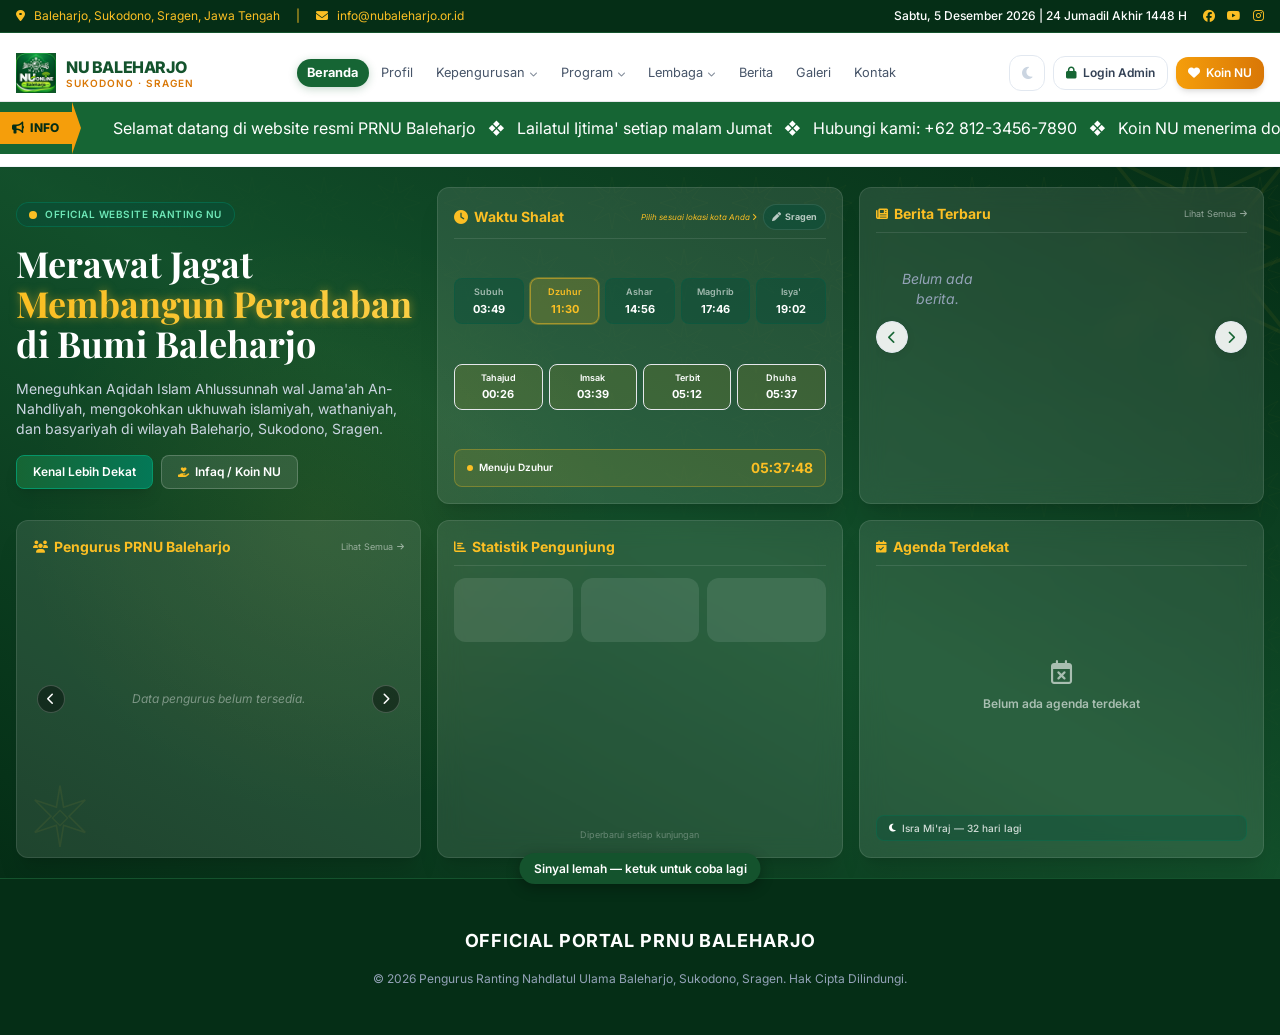
==== index.html @ 5980df5d "Limit news items displayed on homepage to three Limit the number of news items displayed on the home" ====
<!DOCTYPE html>
<html lang="id" class="scroll-smooth">
<head>
    <meta name="google-site-verification" content="Z0siglgs6vdnZJ8-XbRa_U738oxATMjpIPWYFgMH7h4" />
    <meta charset="UTF-8">
    <meta name="viewport" content="width=device-width, initial-scale=1.0">
    <title>PRNU Baleharjo Sragen - Official Website</title>

    <!-- ══ SEO & Share Preview (Open Graph / Twitter Card) ══ -->
    <!-- Catatan: karena web ini SPA (satu file HTML), preview WhatsApp/Facebook
         akan selalu menampilkan meta tag DEFAULT ini untuk SEMUA link, termasuk
         link berita spesifik (#berita-xxx) - bot share tidak menjalankan JavaScript
         sehingga tidak bisa membaca judul/foto berita yang di-render secara dinamis. -->
    <meta name="description" content="Portal resmi Pengurus Ranting Nahdlatul Ulama (PRNU) Desa Baleharjo, Sukodono, Sragen — berita, kegiatan, kepengurusan, dan layanan Koin NU.">
    <meta property="og:type" content="website">
    <meta property="og:title" content="PRNU Baleharjo Sragen - Official Website">
    <meta property="og:description" content="Portal resmi Pengurus Ranting Nahdlatul Ulama Desa Baleharjo, Sukodono, Sragen.">
    <meta property="og:image" content="https://nubaleharjo.vercel.app/og-image.jpg">
    <meta property="og:url" content="https://nubaleharjo.vercel.app">
    <meta property="og:site_name" content="PRNU Baleharjo Sragen">
    <meta property="og:locale" content="id_ID">
    <meta name="twitter:card" content="summary_large_image">
    <meta name="twitter:title" content="PRNU Baleharjo Sragen - Official Website">
    <meta name="twitter:description" content="Portal resmi Pengurus Ranting Nahdlatul Ulama Desa Baleharjo, Sukodono, Sragen.">
    <meta name="twitter:image" content="https://nubaleharjo.vercel.app/og-image.jpg">

    <!-- ══ PWA (Installable / Add to Home Screen) ══ -->
    <link rel="manifest" href="/manifest.json">
    <meta name="theme-color" content="#14532d">
    <link rel="icon" href="/favicon.ico" sizes="any">
    <link rel="icon" href="/icons/favicon-32.png" type="image/png" sizes="32x32">
    <link rel="icon" href="/icons/favicon-64.png" type="image/png" sizes="64x64">
    <link rel="apple-touch-icon" href="/icons/apple-touch-icon.png">
    <meta name="mobile-web-app-capable" content="yes">
    <meta name="apple-mobile-web-app-capable" content="yes">
    <meta name="apple-mobile-web-app-status-bar-style" content="black-translucent">
    <meta name="apple-mobile-web-app-title" content="NU Baleharjo">

    <!-- ══ BOOT CEPAT: data dipecah "core" (ringan) + "media" (foto) ══
         • core  : teks ringan → kecil, cepat, menentukan tampilan awal
         • media : foto per bagian, dimuat SETELAH core agar tidak berebut sinyal
         Semua dibaca lebih dulu dari cache perangkat (tampil instan), lalu disegarkan. -->
    <script>
        (function () {
            var URL_ = "https://script.google.com/macros/s/AKfycbwTjm0QrYNznOjsdbQ-FYqcSUoU4Y-CAGij2KP4DanJrhmSnsPTX8iM3pH3Yxeuv4hS/exec";
            window.GAS_API_URL = URL_;
            var PARTS = ['news', 'settings', 'pengurus', 'galeri', 'penta'];
            var P = window.PRNU_BOOT = { cache: null, mediaCache: {}, media: {} };
            try { localStorage.removeItem('prnu_data_cache_v1'); } catch (e) {}
            try { P.cache = localStorage.getItem('prnu_core_v2'); } catch (e) {}
            PARTS.forEach(function (k) {
                try { P.mediaCache[k] = localStorage.getItem('prnu_media_v2_' + k); } catch (e) {}
            });

            function timedFetch(url, opts, ms) {
                var ctl = ('AbortController' in window) ? new AbortController() : null;
                var to = setTimeout(function () { if (ctl) ctl.abort(); }, ms);
                opts = opts || {};
                if (ctl) opts.signal = ctl.signal;
                return fetch(url, opts).then(function (r) {
                    clearTimeout(to);
                    if (!r.ok) throw new Error('http ' + r.status);
                    return r.json();
                }, function (e) { clearTimeout(to); throw e; });
            }
            function okResult(d) {
                if (d && d.ok && d.result) return d.result;
                throw new Error('bad response');
            }
            // Jalur 1 (cepat): /api/data — disajikan dari CDN Vercel
            function viaEdge(part) {
                return timedFetch('/api/data?part=' + encodeURIComponent(part), { method: 'GET' }, 15000).then(okResult);
            }
            // Jalur 2 (cadangan): langsung ke Apps Script
            function viaGas(part) {
                var body = (part === 'core')
                    ? { fn: 'loadCoreData', args: [] }
                    : { fn: 'loadMedia', args: [part] };
                return timedFetch(URL_, {
                    method: 'POST',
                    headers: { 'Content-Type': 'text/plain;charset=utf-8' },
                    body: JSON.stringify(body)
                }, 25000).then(okResult);
            }
            function fetchPart(part) {
                return viaEdge(part).catch(function () { return viaGas(part); });
            }
            function fetchRetry(part) {
                return fetchPart(part).catch(function () {
                    return new Promise(function (r) { setTimeout(r, 1500); }).then(function () { return fetchPart(part); });
                }).catch(function () { return null; });
            }

            // CORE — langsung dikirim sekarang
            P.fetchCore = function () { return fetchPart('core').catch(function () { return null; }); };
            P.core = fetchRetry('core');

            // MEDIA — dijalankan setelah core selesai (berhasil/gagal); 3 permintaan paralel
            var deferred = {};
            PARTS.forEach(function (k) {
                P.media[k] = new Promise(function (res) { deferred[k] = res; });
            });
            var started = false;
            P.startMedia = function () {
                if (started) return; started = true;
                var queue = PARTS.slice(), active = 0;
                (function pump() {
                    while (active < 3 && queue.length) {
                        (function (k) {
                            active++;
                            fetchRetry(k).then(function (raw) { deferred[k](raw); active--; pump(); });
                        })(queue.shift());
                    }
                })();
            };
            P.refetchMedia = function (k) { return fetchRetry(k); };

            P.save = function (key, str) {
                try { localStorage.setItem(key, str); } catch (e) { try { localStorage.removeItem(key); } catch (_) {} }
            };
        })();
    </script>

    <!-- Preconnect untuk sumber eksternal -->
    <link rel="preconnect" href="https://cdnjs.cloudflare.com" crossorigin>
    <link rel="preconnect" href="https://fonts.googleapis.com">
    <link rel="preconnect" href="https://fonts.gstatic.com" crossorigin>
    <!-- FontAwesome & Google Fonts: dimuat tanpa memblokir tampilan awal -->
    <link rel="stylesheet" href="https://cdnjs.cloudflare.com/ajax/libs/font-awesome/6.4.0/css/all.min.css" media="print" onload="this.media='all'">
    <link rel="stylesheet" href="https://fonts.googleapis.com/css2?family=Inter:wght@300;400;500;600;700&family=Playfair+Display:ital,wght@0,600;0,700;1,400&display=swap" media="print" onload="this.media='all'">
    <noscript>
        <link rel="stylesheet" href="https://cdnjs.cloudflare.com/ajax/libs/font-awesome/6.4.0/css/all.min.css">
        <link rel="stylesheet" href="https://fonts.googleapis.com/css2?family=Inter:wght@300;400;500;600;700&family=Playfair+Display:ital,wght@0,600;0,700;1,400&display=swap">
    </noscript>

    <!-- Dark Mode: dijalankan sedini mungkin agar tidak ada "kedipan" tema salah saat halaman dimuat -->
    <script>
        (function () {
            try {
                var saved = localStorage.getItem('prnu_theme');
                var prefersDark = window.matchMedia && window.matchMedia('(prefers-color-scheme: dark)').matches;
                var isDark = saved ? saved === 'dark' : prefersDark;
                if (isDark) document.documentElement.classList.add('dark');
            } catch (e) {}
        })();
    </script>
    <style>
        @keyframes vsBump { 0%{transform:scale(1)} 35%{transform:scale(1.18);filter:brightness(1.35)} 100%{transform:scale(1)} }
        .vs-bump { display:inline-block; animation: vsBump .7s ease-out; }
        /* Slide agenda: tiap slide = 100% tinggi viewport (tanpa ukuran px) → selalu 1 agenda per tampilan */
        #agendaTrack .ag-slide { flex: 0 0 100%; height: 100%; min-height: 0; overflow: hidden; }
        /* ── Perpindahan slide halus (berita, pengurus, agenda) ── */
        #beritaTrack, #pengurusSliderTrack { transition: transform .9s cubic-bezier(.45,.05,.2,1); will-change: transform; backface-visibility:hidden; }
        /* ── Beranda HP: 2 tab (Beranda | Info) agar tidak scroll panjang ── */
        @media (max-width:1023.98px){
            #beranda[data-mtab="beranda"] [data-mtab-item="info"]{display:none!important}
            #beranda[data-mtab="info"] [data-mtab-item="beranda"]{display:none!important}
            #agendaWrap{order:1}
            #statWrap{order:2}
        }
        .islamic-pattern {
            background-color: transparent;
            background-image: url("data:image/svg+xml,%3Csvg xmlns='http://www.w3.org/2000/svg' width='72' height='72'%3E%3Cg fill='none' stroke='rgba(251,191,36,0.28)' stroke-width='0.9'%3E%3Cpolygon points='36,10 39,26 54,18 44,31 60,36 44,41 54,54 39,46 36,62 33,46 18,54 28,41 12,36 28,31 18,18 33,26'/%3E%3Ccircle cx='36' cy='36' r='7' stroke-width='0.6' stroke='rgba(251,191,36,0.15)'/%3E%3Crect x='32' y='32' width='8' height='8' transform='rotate(45 36 36)' stroke-width='0.6' stroke='rgba(251,191,36,0.2)'/%3E%3C/g%3E%3C/svg%3E");
            background-size: 72px 72px;
        }
        .text-glow {
            text-shadow: 0 0 10px rgba(251, 191, 36, 0.5);
        }
        @keyframes heroUp {
            from { opacity: 0; transform: translateY(28px); }
            to   { opacity: 1; transform: translateY(0);    }
        }
        @keyframes heroRight {
            from { opacity: 0; transform: translateX(32px); }
            to   { opacity: 1; transform: translateX(0);    }
        }
        @keyframes heroFloat {
            0%,100% { transform: translateY(0px) rotate(0deg); }
            50%      { transform: translateY(-10px) rotate(3deg); }
        }
        @keyframes heroGlow {
            0%,100% { opacity: 0.18; }
            50%      { opacity: 0.32; }
        }
        .hero-up    { opacity:0; animation: heroUp    0.75s cubic-bezier(.22,1,.36,1) forwards; }
        .hero-d1    { animation-delay: 0.10s; }
        .hero-d2    { animation-delay: 0.28s; }
        .hero-d3    { animation-delay: 0.46s; }
        .hero-d4    { animation-delay: 0.64s; }
        .hero-right { opacity:0; animation: heroRight 0.80s cubic-bezier(.22,1,.36,1) 0.55s forwards; }
        .hero-ornament { animation: heroFloat 6s ease-in-out infinite; }
        .hero-glow-pulse { animation: heroGlow 4s ease-in-out infinite; }
        .prayer-active {
            background: rgba(251,191,36,0.18) !important;
            border-color: rgba(251,191,36,0.5) !important;
            box-shadow: 0 0 0 1px rgba(251,191,36,0.3);
        }
        .prayer-active span { color: #fbbf24 !important; }
        /* Konten berita HTML styling */
        #newsModalDesc b, #newsModalDesc strong { font-weight: 700; }
        #newsModalDesc i, #newsModalDesc em { font-style: italic; }
        #newsModalDesc u { text-decoration: underline; }
        #newsModalDesc s { text-decoration: line-through; }
        #newsModalDesc h1 { font-size: 1.6em; font-weight: 700; margin: .6em 0 .3em; }
        #newsModalDesc h2 { font-size: 1.35em; font-weight: 700; margin: .6em 0 .3em; }
        #newsModalDesc h3 { font-size: 1.15em; font-weight: 700; margin: .5em 0 .3em; }
        #newsModalDesc p  { margin: .4em 0; }
        #newsModalDesc ul { list-style: disc; padding-left: 1.4em; margin: .4em 0; }
        #newsModalDesc ol { list-style: decimal; padding-left: 1.4em; margin: .4em 0; }
        #newsModalDesc li { margin: .15em 0; }
        #newsModalDesc blockquote { border-left: 3px solid #166534; padding-left: .8em; color: #6b7280; font-style: italic; margin: .5em 0; }
        #newsModalDesc a { color: #166534; text-decoration: underline; }
        #newsModalDesc pre { background: #f1f5f9; padding: .5em .8em; border-radius: .5em; font-family: monospace; font-size: .88em; overflow-x: auto; }
        #newsModalDesc [style*="text-align: center"], #newsModalDesc center { text-align: center; }
        #newsModalDesc [style*="text-align: right"] { text-align: right; }
        #newsModalDesc [style*="text-align: justify"] { text-align: justify; }
        /* Rich Text Editor */
        .rte-btn {
            min-width:26px; height:24px; padding:0 5px;
            border:1px solid #e2e8f0; border-radius:5px;
            background:#fff; color:#374151; font-size:11px;
            cursor:pointer; display:inline-flex; align-items:center; justify-content:center;
            transition:all .15s; line-height:1;
        }
        .rte-btn:hover { background:#166534; color:#fff; border-color:#166534; }
        #newNewsContent:empty:before {
            content: attr(data-placeholder);
            color: #94a3b8; pointer-events: none; display:block;
        }
        #newNewsContent:focus { outline:2px solid #166534; outline-offset:0; border-radius:0 0 0.75rem 0.75rem; }
        #newNewsContent h1 { font-size:1.8em; font-weight:bold; margin:.5em 0; }
        #newNewsContent h2 { font-size:1.5em; font-weight:bold; margin:.5em 0; }
        #newNewsContent h3 { font-size:1.2em; font-weight:bold; margin:.5em 0; }
        #newNewsContent blockquote { border-left:3px solid #166534; padding-left:1em; color:#6b7280; font-style:italic; margin:0.5em 0; }
        #newNewsContent ul { list-style:disc; padding-left:1.5em; }
        #newNewsContent ol { list-style:decimal; padding-left:1.5em; }
        @keyframes slideInRight {
            from { opacity:0; transform:translateX(60px); }
            to   { opacity:1; transform:translateX(0); }
        }
        /* ── Slider Beranda (Berita + Galeri Tab) ── */
        .bs-tab-btn { transition:all .25s; border-bottom:2px solid transparent; padding:.45rem 1.1rem; font-size:.8rem; font-weight:600; color:#64748b; cursor:pointer; background:none; }
        .bs-tab-btn.active { color:#166534; border-bottom-color:#166534; }
        .bs-panel { display:none; }
        .bs-panel.active { display:block; }
        .bs-track-wrap { overflow:hidden; position:relative; }
        .bs-track { display:flex; transition:transform .45s cubic-bezier(.22,1,.36,1); }
        .bs-slide { flex-shrink:0; width:calc(100%/3); padding:0 .4rem; box-sizing:border-box; }
        @media(max-width:767px){ .bs-slide{ width:88%; } }
        /* Slide dalam hero (1 kartu full width) */
        .bs-slide-hero { flex-shrink:0; width:100%; box-sizing:border-box; }
        .bs-arrow { position:absolute; top:50%; transform:translateY(-50%); z-index:10;
            background:rgba(255,255,255,.92); border:1px solid #e2e8f0; border-radius:50%;
            width:30px; height:30px; display:flex; align-items:center; justify-content:center;
            font-size:12px; color:#166534; cursor:pointer; box-shadow:0 2px 6px rgba(0,0,0,.1); transition:all .2s; }
        .bs-arrow:hover { background:#166534; color:#fff; }
        .bs-dot { width:6px; height:6px; border-radius:50%; background:#cbd5e1; transition:all .3s; cursor:pointer; display:inline-block; margin:0 2px; }
        .bs-dot.active { background:#166534; width:16px; border-radius:3px; }
        .galeri-grid-6 { display:grid; grid-template-columns:repeat(3,1fr); grid-template-rows:repeat(2,120px); gap:.5rem; }
        @media(max-width:767px){ .galeri-grid-6 { grid-template-columns:repeat(3,1fr); grid-template-rows:repeat(2,80px); } }


        /* ── Slider Beranda ── */
/* ── Slider Beranda ── */
        .bs-tab-btn { transition:all .25s; border-bottom:2px solid transparent; padding:.45rem 1.1rem; font-size:.8rem; font-weight:600; color:#64748b; }
        .bs-tab-btn.active { color:#166534; border-bottom-color:#166534; }
        .bs-panel { display:none; }
        .bs-panel.active { display:block; }
        /* Berita slider */
        .bs-track-wrap { overflow:hidden; position:relative; }
        .bs-track { display:flex; transition:transform .45s cubic-bezier(.22,1,.36,1); }
        .bs-slide { min-width:calc(100%/3); padding:0 .5rem; box-sizing:border-box; }
        @media(max-width:767px){ .bs-slide{ min-width:85%; } }
        .bs-arrow { position:absolute; top:50%; transform:translateY(-50%); z-index:10;
            background:rgba(255,255,255,.9); border:1px solid #e2e8f0; border-radius:50%;
            width:32px; height:32px; display:flex; align-items:center; justify-content:center;
            font-size:13px; color:#166534; cursor:pointer; box-shadow:0 2px 8px rgba(0,0,0,.08);
            transition:all .2s; }
        .bs-arrow:hover { background:#166534; color:#fff; }
        .bs-arrow.left { left:0; }
        .bs-arrow.right { right:0; }
        .bs-dot { width:6px; height:6px; border-radius:50%; background:#cbd5e1; transition:background .3s; cursor:pointer; display:inline-block; }
        .bs-dot.active { background:#166534; width:18px; border-radius:3px; }
        /* Galeri hover (override) */

        .galeri-card { position:relative; overflow:hidden; border-radius:1rem; background:#0f4c29; }
        .galeri-card img { width:100%; height:100%; object-fit:cover; transition:transform 0.45s cubic-bezier(.22,1,.36,1), filter 0.45s ease; display:block; }
        .galeri-card:hover img { transform:scale(1.08); filter:brightness(0.72); }
        .galeri-overlay {
            position:absolute; inset:0;
            background:linear-gradient(to top, rgba(0,0,0,0.72) 0%, transparent 55%);
            opacity:0; transition:opacity 0.35s ease;
            display:flex; align-items:flex-end; padding:1rem;
        }
        .galeri-card:hover .galeri-overlay { opacity:1; }
        .galeri-overlay-caption {
            color:#fff; font-size:12px; font-weight:600; line-height:1.4;
            transform:translateY(8px); transition:transform 0.35s ease;
        }
        .galeri-card:hover .galeri-overlay-caption { transform:translateY(0); }
        .galeri-zoom-btn {
            position:absolute; top:10px; right:10px;
            background:rgba(255,255,255,0.18); backdrop-filter:blur(4px);
            color:#fff; border:none; border-radius:50%; width:32px; height:32px;
            display:flex; align-items:center; justify-content:center;
            opacity:0; transform:scale(0.7); transition:opacity 0.3s, transform 0.3s;
            cursor:pointer; font-size:13px;
        }
        .galeri-card:hover .galeri-zoom-btn { opacity:1; transform:scale(1); }
        .animate-fade-in {
            animation: heroUp 0.4s ease-out forwards;
        }
        @keyframes fadeIn {
            from { opacity: 0; transform: translateY(8px); }
            to { opacity: 1; transform: translateY(0); }
        }

        /* SPA Page System */
        .page-section { display: none !important; }
        .page-section.active-page { display: block !important; }
        /* Section berita beranda ikut tampil saat halaman Beranda aktif */


        /* ── Navbar Active State ── */
        .nav-link-item {
            position: relative;
            font-size: 0.8rem;
            padding: 0.3rem 0.65rem;
            border-radius: 999px;
            transition: all 0.2s ease;
            white-space: nowrap;
        }
        .nav-link-item:not(.nav-active):hover {
            background: #f0fdf4;
            color: #14532d;
        }
        .nav-link-item.nav-active {
            background: #166534;
            color: #ffffff !important;
            font-weight: 700;
            box-shadow: 0 2px 8px rgba(22,101,52,0.25);
        }
        /* ── Submenu (dropdown) menu desktop: muncul saat kursor didekatkan ── */
        .nav-dd { position: relative; display: inline-flex; align-items: center; }
        .nav-dd-caret { font-size: 8px; margin-left: 5px; opacity: .7; transition: transform .2s ease; }
        .nav-dd:hover .nav-dd-caret, body.kbd-nav .nav-dd:focus-within .nav-dd-caret { transform: rotate(180deg); }
        .nav-dd-menu {
            position: absolute; top: 100%; left: 50%;
            transform: translateX(-50%) translateY(8px);
            min-width: 220px; max-width: 300px; padding: 6px;
            background: #ffffff; border: 1px solid #e2e8f0; border-radius: 14px;
            box-shadow: 0 12px 32px rgba(15,23,42,.16);
            opacity: 0; visibility: hidden; pointer-events: none;
            transition: opacity .18s ease, transform .18s ease, visibility .18s;
            z-index: 60;
        }
        .nav-dd-menu::before { content: ''; position: absolute; left: 0; right: 0; top: -12px; height: 12px; } /* jembatan agar menu tidak menutup saat kursor bergerak */
        .nav-dd:hover .nav-dd-menu, body.kbd-nav .nav-dd:focus-within .nav-dd-menu {
            opacity: 1; visibility: visible; pointer-events: auto;
            transform: translateX(-50%) translateY(2px);
        }
        .nav-dd.dd-suppress .nav-dd-menu, .nav-dd.dd-suppress:hover .nav-dd-menu, body.kbd-nav .nav-dd.dd-suppress:focus-within .nav-dd-menu {
            opacity: 0; visibility: hidden; pointer-events: none;
        }
        .nav-dd-head { padding: 6px 12px 4px; font-size: 10px; font-weight: 700; letter-spacing: .08em; text-transform: uppercase; color: #94a3b8; }
        .nav-dd-item {
            display: block; width: 100%; text-align: left; cursor: pointer;
            padding: 8px 12px; border-radius: 10px; font-size: 0.8rem; font-weight: 500; color: #475569;
            white-space: nowrap; overflow: hidden; text-overflow: ellipsis; transition: background .15s, color .15s;
        }
        .nav-dd-item:hover, .nav-dd-item:focus { background: #f0fdf4; color: #14532d; outline: none; }
        .dark .nav-dd-menu { background: #0f172a; border-color: #334155; box-shadow: 0 12px 32px rgba(0,0,0,.5); }
        .dark .nav-dd-item { color: #cbd5e1; }
        .dark .nav-dd-item:hover, .dark .nav-dd-item:focus { background: #14532d; color: #ffffff; }
        .mobile-nav-link {
            font-size: 0.875rem;
            padding: 0.5rem 0.75rem;
            border-radius: 0.75rem;
            transition: all 0.2s;
            display: block;
        }
        .mobile-nav-link:not(.mobile-active):hover {
            background: #f0fdf4;
            color: #14532d;
        }
        .mobile-nav-link.mobile-active {
            background: #166534;
            color: #ffffff !important;
            font-weight: 700;
        }
        /* ── Menu HP: menu dengan submenu (ketuk → submenu terbuka dulu, lalu pilih) ── */
        .mobile-drawer-scroll { max-height: calc(100vh - 70px); max-height: calc(100dvh - 70px); overflow-y: auto; -webkit-overflow-scrolling: touch; }
        .mobile-nav-link.mobile-nav-parent { display: flex; align-items: center; justify-content: space-between; width: 100%; text-align: left; cursor: pointer; }
        .mobile-acc-caret { font-size: 10px; opacity: .75; transition: transform .2s ease; }
        .mobile-nav-parent[aria-expanded="true"] .mobile-acc-caret { transform: rotate(180deg); }
        .mobile-sub { display: none; margin-top: 6px; padding: 6px; border-radius: 14px; background: #f8fafc; border: 1px solid #e2e8f0; gap: 5px; }
        .mobile-sub.open { display: grid; grid-template-columns: 1fr; }
        .mobile-sub.open.cols-2 { grid-template-columns: 1fr 1fr; }
        .mobile-sub-item { display: block; width: 100%; text-align: left; padding: 10px 12px; border-radius: 10px; font-size: .8rem; font-weight: 500; color: #475569; background: #ffffff; border: 1px solid #e2e8f0; cursor: pointer; line-height: 1.25; }
        .mobile-sub-item:active, .mobile-sub-item:hover { background: #dcfce7; color: #14532d; }
        .mobile-sub-item.all { grid-column: 1 / -1; font-weight: 700; color: #166534; background: #f0fdf4; border-color: #bbf7d0; }
        .dark .mobile-sub { background: #0b1220; border-color: #334155; }
        .dark .mobile-sub-item { background: #0f172a; border-color: #334155; color: #cbd5e1; }
        .dark .mobile-sub-item:active, .dark .mobile-sub-item:hover { background: #14532d; color: #ffffff; }
        .dark .mobile-sub-item.all { background: #052e16; border-color: #166534; color: #86efac; }

        /* ── Running Text / Marquee ── */
        @keyframes marquee {
            0%   { transform: translateX(100%); }
            100% { transform: translateX(-100%); }
        }
        @keyframes marquee-slow {
            0%   { transform: translateX(100%); }
            100% { transform: translateX(-100%); }
        }
        .marquee-track { display: flex; overflow: hidden; width: 100%; }
        .marquee-content {
            display: inline-block;
            white-space: nowrap;
            animation: marquee 22s linear infinite;
            padding-left: 2rem;
        }
        .marquee-content.speed-slow  { animation-duration: 38s; }
        .marquee-content.speed-normal { animation-duration: 22s; }
        .marquee-content.speed-fast  { animation-duration: 12s; }
        .marquee-content:hover { animation-play-state: paused; }
        #runningTextBar { transition: max-height 0.3s ease, opacity 0.3s ease; }
        #runningTextBar.hidden-bar { max-height: 0; opacity: 0; overflow: hidden; }

        /* ── Kurangi ruang kosong atas tiap halaman ── */
        .page-section.active-page {
            padding-top: 2rem !important;
        }
        /* Beranda tetap full karena punya min-height hero */
        #beranda.active-page {
            padding-top: 0 !important;
        }
        /* ── Splash Screen ── */
        #splashScreen {
            position: fixed; inset: 0; z-index: 9999;
            display: flex; flex-direction: column;
            align-items: center; justify-content: center;
            background: linear-gradient(135deg, #052e16 0%, #14532d 45%, #166534 100%);
            transition: opacity 0.35s ease, visibility 0.35s ease;
        }
        #splashScreen.hiding { opacity: 0; visibility: hidden; }
        #splashScreen.hidden { display: none; }

        .splash-logo-ring {
            width: 90px; height: 90px;
            border-radius: 50%;
            background: rgba(255,255,255,0.12);
            border: 2px solid rgba(255,255,255,0.3);
            display: flex; align-items: center; justify-content: center;
            margin-bottom: 24px;
            animation: splashPulse 2s ease-in-out infinite;
        }
        @keyframes splashPulse {
            0%,100% { box-shadow: 0 0 0 0 rgba(255,255,255,0.3); }
            50%      { box-shadow: 0 0 0 16px rgba(255,255,255,0); }
        }
        .splash-dots span {
            display: inline-block; width: 8px; height: 8px;
            border-radius: 50%; background: #fff; margin: 0 4px;
            animation: splashBounce 1.2s ease-in-out infinite;
        }
        .splash-dots span:nth-child(2) { animation-delay: 0.2s; }
        .splash-dots span:nth-child(3) { animation-delay: 0.4s; }
        @keyframes splashBounce {
            0%,80%,100% { transform: translateY(0); opacity:0.5; }
            40%          { transform: translateY(-10px); opacity:1; }
        }
        /* ── Optimasi rendering foto agar tidak blur ── */
        img {
            image-rendering: -webkit-optimize-contrast; /* Safari/Chrome */
            image-rendering: crisp-edges;               /* Firefox fallback */
            image-rendering: auto;                      /* override kembali ke auto (browser pilih terbaik) */
        }
        /* Foto wajah bulat — pastikan tidak terjadi pixelation */
        .rounded-full img,
        div.rounded-full > img {
            image-rendering: auto;
        }
    </style>
    <!-- Cache logo dari localStorage untuk splash screen -->
    <script>
        (function(){
            try {
                var cached = localStorage.getItem("prnu_site_logo");
                if (cached && cached.length > 10) {
                    document.addEventListener("DOMContentLoaded", function(){
                        var el = document.getElementById("splashLogoImg");
                        if (el) el.src = cached;
                    });
                }
            } catch(e) {}
        })();
    </script>
    <!-- Tailwind CSS (hasil build statis: /tailwind.css — lihat README build di bawah) -->
    <link rel="stylesheet" href="/tailwind.css">
</head>
<body class="bg-slate-50 dark:bg-slate-950 text-slate-800 dark:text-slate-200 font-sans overflow-x-hidden">

    <!-- Modal Edit Kegiatan Pentasyarufan -->
    <div id="pentaEditModal" class="fixed inset-0 z-[70] hidden items-center justify-center p-4" style="background:rgba(0,0,0,0.6);">
        <div class="bg-white dark:bg-slate-900 w-full max-w-2xl max-h-[90vh] overflow-y-auto rounded-2xl shadow-2xl border border-slate-200 dark:border-slate-700">
            <div class="flex items-center justify-between px-5 py-4 border-b border-slate-100 dark:border-slate-800 sticky top-0 bg-white dark:bg-slate-900 z-10">
                <h5 class="font-serif font-bold text-lg text-slate-900 dark:text-slate-100"><i class="fas fa-pen mr-2 text-emerald-600"></i>Edit Kegiatan Pentasyarufan</h5>
                <button type="button" onclick="closePentaEdit()" class="text-slate-400 hover:text-slate-700 dark:hover:text-slate-200 text-xl"><i class="fas fa-times"></i></button>
            </div>
            <div class="p-5 space-y-5">
                <div>
                    <label class="block text-xs font-bold text-slate-600 dark:text-slate-300 mb-1.5">Judul Kegiatan</label>
                    <input type="text" id="pentaEditJudul" class="w-full px-3 py-2.5 rounded-xl border border-slate-200 dark:border-slate-700 bg-white dark:bg-slate-950 text-sm text-slate-900 dark:text-slate-100 focus:outline-none focus:ring-2 focus:ring-nuGreen-500">
                </div>
                <div>
                    <p class="text-xs font-bold text-slate-600 dark:text-slate-300">Foto saat ini <span id="pentaEditCount" class="font-normal text-slate-400 dark:text-slate-500"></span></p>
                    <div id="pentaEditExisting" class="grid grid-cols-3 sm:grid-cols-4 gap-2 mt-2"></div>
                </div>
                <div>
                    <p class="text-xs font-bold text-slate-600 dark:text-slate-300">Tambah foto baru</p>
                    <input type="file" id="pentaEditFileInput" accept="image/*" multiple class="hidden" onchange="pentaEditAddFiles(this.files); this.value='';">
                    <button type="button" onclick="document.getElementById('pentaEditFileInput').click()" class="mt-2 w-full border-2 border-dashed border-slate-300 dark:border-slate-600 rounded-xl py-5 text-sm text-slate-500 dark:text-slate-400 hover:border-nuGreen-500 hover:text-nuGreen-700 transition"><i class="fas fa-cloud-upload-alt mr-2"></i>Pilih foto untuk ditambahkan</button>
                    <div id="pentaEditNew" class="grid grid-cols-3 sm:grid-cols-4 gap-2 mt-2"></div>
                </div>
                <div id="pentaEditProgress" class="hidden">
                    <div class="w-full bg-slate-200 rounded-full h-2.5"><div id="pentaEditBar" class="bg-nuGreen-600 h-2.5 rounded-full transition-all" style="width:0%"></div></div>
                    <p id="pentaEditProgressText" class="text-xs text-slate-500 dark:text-slate-400 mt-1.5 text-center">Menyimpan...</p>
                </div>
            </div>
            <div class="flex justify-end gap-2 px-5 py-4 border-t border-slate-100 dark:border-slate-800 sticky bottom-0 bg-white dark:bg-slate-900">
                <button type="button" id="pentaEditCancel" onclick="closePentaEdit()" class="bg-slate-200 text-slate-700 dark:text-slate-300 px-4 py-2 rounded-xl text-xs font-bold hover:bg-slate-300 transition">Batal</button>
                <button type="button" id="pentaEditSave" onclick="savePentaEdit()" class="bg-nuGreen-800 text-white px-4 py-2 rounded-xl text-xs font-bold hover:bg-nuGreen-900 transition disabled:opacity-60"><i class="fas fa-save mr-1.5"></i>Simpan Perubahan</button>
            </div>
        </div>
    </div>

    <!-- Modal Balas Komentar Berita -->
    <div id="kmtReplyModal" class="fixed inset-0 z-[70] hidden items-center justify-center p-4" style="background:rgba(0,0,0,0.6);">
        <div class="bg-white dark:bg-slate-900 w-full max-w-lg max-h-[90vh] overflow-y-auto rounded-2xl shadow-2xl border border-slate-200 dark:border-slate-700">
            <div class="flex items-center justify-between px-5 py-4 border-b border-slate-100 dark:border-slate-800">
                <h5 class="font-serif font-bold text-lg text-slate-900 dark:text-slate-100"><i class="fas fa-reply mr-2 text-nuGreen-800"></i>Balas Komentar</h5>
                <button type="button" onclick="closeKmtReply()" class="text-slate-400 hover:text-slate-700 dark:hover:text-slate-200 text-xl"><i class="fas fa-times"></i></button>
            </div>
            <div class="p-5 space-y-4">
                <div class="rounded-xl bg-slate-50 dark:bg-slate-950 border border-slate-100 dark:border-slate-800 p-3">
                    <p id="kmtReplyWho" class="text-xs font-bold text-slate-700 dark:text-slate-200"></p>
                    <p id="kmtReplyQuote" class="text-sm text-slate-600 dark:text-slate-400 mt-1 whitespace-pre-line break-words"></p>
                </div>
                <div>
                    <label for="kmtReplyText" class="block text-xs font-bold text-slate-600 dark:text-slate-300 mb-1.5">Balasan Admin</label>
                    <textarea id="kmtReplyText" rows="5" maxlength="1000" placeholder="Tulis balasan. Balasan akan tampil publik di bawah komentar." class="w-full px-3 py-2.5 rounded-xl border border-slate-200 dark:border-slate-700 bg-white dark:bg-slate-950 text-sm text-slate-900 dark:text-slate-100 placeholder-slate-400 focus:outline-none focus:ring-2 focus:ring-nuGreen-500 resize-y"></textarea>
                    <p class="text-[11px] text-slate-400 dark:text-slate-500 mt-1">Kosongkan lalu simpan untuk menghapus balasan.</p>
                </div>
            </div>
            <div class="flex justify-end gap-2 px-5 py-4 border-t border-slate-100 dark:border-slate-800">
                <button type="button" id="kmtReplyCancel" onclick="closeKmtReply()" class="bg-slate-200 text-slate-700 dark:text-slate-300 px-4 py-2 rounded-xl text-xs font-bold hover:bg-slate-300 transition">Batal</button>
                <button type="button" id="kmtReplySave" onclick="saveKmtReply()" class="bg-nuGreen-800 text-white px-4 py-2 rounded-xl text-xs font-bold hover:bg-nuGreen-900 transition disabled:opacity-60"><i class="fas fa-paper-plane mr-1.5"></i>Kirim Balasan</button>
            </div>
        </div>
    </div>

    <!-- Lightbox Foto Pentasyarufan -->
    <div id="pentaLightbox" class="fixed inset-0 z-[60] hidden items-center justify-center" style="background:rgba(0,0,0,0.92);" onclick="if(event.target===this)closePentaLightbox()">
        <button onclick="closePentaLightbox()" class="absolute top-4 right-4 text-white text-2xl z-10"><i class="fas fa-times"></i></button>
        <button onclick="movePentaLightbox(-1)" class="absolute left-4 top-1/2 -translate-y-1/2 text-white text-2xl z-10 bg-black/40 w-10 h-10 rounded-full flex items-center justify-center"><i class="fas fa-chevron-left"></i></button>
        <button onclick="movePentaLightbox(1)" class="absolute right-4 top-1/2 -translate-y-1/2 text-white text-2xl z-10 bg-black/40 w-10 h-10 rounded-full flex items-center justify-center"><i class="fas fa-chevron-right"></i></button>
        <img id="pentaLightboxImg" src="" class="max-w-[90vw] max-h-[85vh] object-contain rounded-xl shadow-2xl">
        <div class="absolute bottom-4 left-0 right-0 text-center">
            <span id="pentaLightboxCaption" class="text-white/80 text-sm bg-black/50 px-4 py-1.5 rounded-full"></span>
        </div>
    </div>

    <!-- ══════════════════════════════════════════════
         SPLASH SCREEN — tampil saat web pertama dibuka
         Background: foto profil PRNU (dari Spreadsheet)
    ══════════════════════════════════════════════ -->
    <div id="splashScreen">
        <!-- Background foto profil — diupdate JS setelah data dimuat -->

        <!-- Konten tengah -->
        <!-- Ornamen bintang sudut -->
        <div style="position:absolute;top:24px;left:24px;opacity:0.12;"><svg width="48" height="48" viewBox="0 0 80 80" fill="none"><polygon points="40,4 44,28 68,20 50,38 68,56 44,48 40,72 36,48 12,56 30,38 12,20 36,28" stroke="#fbbf24" stroke-width="2"/></svg></div>
        <div style="position:absolute;bottom:24px;right:24px;opacity:0.12;"><svg width="48" height="48" viewBox="0 0 80 80" fill="none"><polygon points="40,4 44,28 68,20 50,38 68,56 44,48 40,72 36,48 12,56 30,38 12,20 36,28" stroke="#fbbf24" stroke-width="2"/></svg></div>
        <div class="splash-logo-ring" style="width:110px;height:110px;background:rgba(255,255,255,0.08);border:2px solid rgba(255,255,255,0.25);">
            <img id="splashLogoImg" src="/icons/apple-touch-icon.png" alt="Logo NU"
                 style="width:90px;height:90px;object-fit:contain;" loading="eager" decoding="sync" fetchpriority="high">
            <script>
                /* Logo NU hasil unggahan admin (cache) dipasang sebelum cat pertama → tidak ada pergantian logo */
                (function(){ try { var c = localStorage.getItem("prnu_site_logo"); if (c && c.length > 10) document.getElementById("splashLogoImg").src = c; } catch(e) {} })();
            </script>
        </div>

        <h1 style="color:#fff;font-size:clamp(1.1rem,4vw,1.6rem);font-weight:800;letter-spacing:-0.02em;text-align:center;margin-bottom:6px;text-shadow:0 2px 12px rgba(0,0,0,0.5);">
            Selamat Datang
        </h1>
        <p style="color:rgba(255,255,255,0.85);font-size:clamp(0.7rem,3vw,0.9rem);font-weight:600;text-align:center;letter-spacing:0.04em;text-shadow:0 1px 6px rgba(0,0,0,0.4);margin-bottom:4px;">
            di Website Resmi
        </p>
        <p style="color:#fbbf24;font-size:clamp(0.85rem,3.5vw,1.1rem);font-weight:800;text-align:center;letter-spacing:0.06em;text-shadow:0 1px 8px rgba(0,0,0,0.5);margin-bottom:32px;">
            PRNU BALEHARJO
        </p>

        <div class="splash-dots" style="margin-bottom:12px;">
            <span></span><span></span><span></span>
        </div>
        <p id="splashStatusText" style="display:none;"></p>
    </div>

    <div class="bg-nuGreen-950 text-nuGold-400 text-xs py-2 px-4 border-b border-nuGreen-900">
        <div class="max-w-7xl mx-auto flex flex-col sm:flex-row justify-between items-center gap-2">
            <div class="flex items-center gap-4">
                <span id="pubTopbarAlamat"><i class="fas fa-map-marker-alt mr-1.5"></i> Baleharjo, Sukodono, Sragen, Jawa Tengah</span>
                <span class="hidden md:inline">|</span>
                <span class="hidden md:inline" id="pubTopbarEmail"><i class="fas fa-envelope mr-1.5"></i> info@nubaleharjo.or.id</span>
            </div>
            <div class="flex items-center gap-4">
                <span id="islamicDate" class="font-medium text-white">Menghitung kalender...</span>
                <div class="flex gap-3">
                    <a id="pubSosmedFb" href="#" class="hover:text-white transition"><i class="fab fa-facebook"></i></a>
                    <a id="pubSosmedYt" href="#" class="hover:text-white transition"><i class="fab fa-youtube"></i></a>
                    <a id="pubSosmedIg" href="#" class="hover:text-white transition"><i class="fab fa-instagram"></i></a>
                </div>
            </div>
        </div>
    </div>

    <header class="sticky top-0 z-50 bg-white/95 backdrop-blur-md shadow-sm border-b border-slate-100 dark:border-slate-800 transition-all duration-300">
        <div class="max-w-7xl mx-auto px-4 py-2 flex justify-between items-center gap-4">

            <!-- LOGO -->
            <a href="#" onclick="showPage('beranda'); return false;" class="flex items-center gap-2.5 shrink-0">
                <div id="navLogoImgWrap" class="h-10 flex items-center justify-center shrink-0">
                    <img id="navLogoImg" src="/icons/apple-touch-icon.png" alt="Logo PRNU" class="h-full w-auto object-contain">
                    <script>(function(){ try { var c = localStorage.getItem("prnu_site_logo"); if (c && c.length > 10) document.getElementById("navLogoImg").src = c; } catch(e) {} })();</script>
                    <svg id="navLogoSvg" class="w-9 h-9 text-nuGold-400 hidden" viewBox="0 0 24 24" fill="none" stroke="currentColor" stroke-width="2">
                        <circle cx="12" cy="12" r="10" />
                        <path d="M12 2a15.3 15.3 0 0 1 4 10 15.3 15.3 0 0 1-4 10 15.3 15.3 0 0 1-4-10 15.3 15.3 0 0 1 4-10z" />
                        <path d="M2 12h20" /><path d="M12 2v20" />
                    </svg>
                </div>
                <div class="leading-none">
                    <span id="navLogoText" class="block font-extrabold text-nuGreen-900 text-base tracking-tight leading-tight">NU BALEHARJO</span>
                    <span id="navLogoSubText" class="block text-[10px] font-semibold text-nuGold-600 uppercase tracking-widest leading-tight">Sukodono · Sragen</span>
                </div>
            </a>

            <!-- NAV DESKTOP -->
            <nav class="hidden xl:flex items-center gap-0.5 flex-1 justify-center">
                <a href="#" onclick="showPage('beranda'); return false;" data-page="beranda" class="nav-link-item text-slate-600 dark:text-slate-400">Beranda</a>
                <a href="#" onclick="showPage('profil'); return false;" data-page="profil" class="nav-link-item text-slate-600 dark:text-slate-400">Profil</a>
                <div class="nav-dd">
                    <a href="#" onclick="showPage('pengurus'); return false;" data-page="pengurus" aria-haspopup="true" class="nav-link-item text-slate-600 dark:text-slate-400">Kepengurusan<i class="fas fa-chevron-down nav-dd-caret"></i></a>
                    <div class="nav-dd-menu" id="navDd-pengurus" role="menu"></div>
                </div>
                <div class="nav-dd">
                    <a href="#" onclick="showPage('layanan'); return false;" data-page="layanan" aria-haspopup="true" class="nav-link-item text-slate-600 dark:text-slate-400">Program<i class="fas fa-chevron-down nav-dd-caret"></i></a>
                    <div class="nav-dd-menu" id="navDd-layanan" role="menu"></div>
                </div>
                <div class="nav-dd">
                    <a href="#" onclick="showPage('banom'); return false;" data-page="banom" aria-haspopup="true" class="nav-link-item text-slate-600 dark:text-slate-400">Lembaga<i class="fas fa-chevron-down nav-dd-caret"></i></a>
                    <div class="nav-dd-menu" id="navDd-banom" role="menu"></div>
                </div>
                <a href="#" onclick="showPage('berita'); return false;" data-page="berita" class="nav-link-item text-slate-600 dark:text-slate-400">Berita</a>
                <a href="#" onclick="showPage('galeri'); return false;" data-page="galeri" class="nav-link-item text-slate-600 dark:text-slate-400">Galeri</a>
                <a href="#" onclick="showPage('kontak'); return false;" data-page="kontak" class="nav-link-item text-slate-600 dark:text-slate-400">Kontak</a>
            </nav>

            <!-- TOMBOL KANAN -->
            <div class="hidden sm:flex items-center gap-2 shrink-0">
                <button id="darkModeToggleBtn" onclick="toggleDarkMode()" aria-label="Ganti tampilan gelap/terang" class="border border-slate-200 dark:border-slate-700 text-slate-700 dark:text-slate-300 hover:bg-slate-50 dark:hover:bg-slate-800 transition w-9 h-9 rounded-xl flex items-center justify-center shrink-0">
                    <i id="darkModeSunIcon" class="fas fa-sun text-nuGold-500 text-sm"></i>
                    <i id="darkModeMoonIcon" class="fas fa-moon text-slate-300 text-sm hidden"></i>
                </button>
                <button id="adminLoginBtn" class="border border-slate-200 dark:border-slate-700 text-slate-700 dark:text-slate-300 hover:text-nuGreen-800 font-semibold px-3 py-2 rounded-xl hover:bg-slate-50 dark:hover:bg-slate-800 transition flex items-center gap-1.5 text-xs">
                    <i class="fas fa-lock text-nuGreen-800 text-xs" id="adminLockIcon"></i>
                    <span id="adminBtnText">Login Admin</span>
                </button>
                <button id="openDonationBtn" class="bg-gradient-to-r from-nuGold-500 to-amber-600 text-white font-semibold px-3 py-2 rounded-xl shadow-md hover:shadow-lg hover:scale-105 transition-all duration-300 flex items-center gap-1.5 text-xs">
                    <i class="fas fa-heart text-xs"></i>
                    <span>Koin NU</span>
                </button>
            </div>

            <div class="flex items-center gap-1.5 xl:hidden shrink-0">
                <!-- Tombol gelap/terang versi HP: di kiri hamburger -->
                <button type="button" onclick="toggleDarkMode()" aria-label="Ganti tampilan gelap/terang" class="sm:hidden border border-slate-200 dark:border-slate-700 text-slate-700 dark:text-slate-300 hover:bg-slate-50 dark:hover:bg-slate-800 transition w-9 h-9 rounded-xl flex items-center justify-center shrink-0">
                    <i id="darkModeSunIconMobile" class="fas fa-sun text-nuGold-500 text-sm"></i>
                    <i id="darkModeMoonIconMobile" class="fas fa-moon text-slate-300 text-sm hidden"></i>
                </button>
                <button id="mobileMenuBtn" class="xl:hidden text-nuGreen-900 text-2xl focus:outline-none p-1.5" aria-label="Toggle Menu">
                <i class="fas fa-bars"></i>
            </button>
            </div>
        </div>

        <div id="mobileDrawer" class="mobile-drawer-scroll hidden xl:hidden bg-white dark:bg-slate-900 border-t border-slate-100 dark:border-slate-800 absolute top-full left-0 w-full shadow-xl transition-all duration-300">
            <div class="p-4 font-sans">
                <div class="flex flex-col gap-1.5">
                <a href="#" onclick="showPage('beranda'); return false;" data-page="beranda" class="mobile-nav-link text-slate-600 dark:text-slate-400">Beranda</a>
                <a href="#" onclick="showPage('profil'); return false;" data-page="profil" class="mobile-nav-link text-slate-600 dark:text-slate-400">Profil</a>
                <div class="col-span-2">
                    <button type="button" data-accordion="pengurus" data-page="pengurus" aria-expanded="false" aria-controls="mobileSub-pengurus" onclick="toggleMobileSub('pengurus')" class="mobile-nav-link mobile-nav-parent text-slate-600 dark:text-slate-400"><span>Kepengurusan</span><i class="fas fa-chevron-down mobile-acc-caret"></i></button>
                    <div id="mobileSub-pengurus" class="mobile-sub"></div>
                </div>
                <div class="col-span-2">
                    <button type="button" data-accordion="layanan" data-page="layanan" aria-expanded="false" aria-controls="mobileSub-layanan" onclick="toggleMobileSub('layanan')" class="mobile-nav-link mobile-nav-parent text-slate-600 dark:text-slate-400"><span>Program &amp; Layanan</span><i class="fas fa-chevron-down mobile-acc-caret"></i></button>
                    <div id="mobileSub-layanan" class="mobile-sub"></div>
                </div>
                <div class="col-span-2">
                    <button type="button" data-accordion="banom" data-page="banom" aria-expanded="false" aria-controls="mobileSub-banom" onclick="toggleMobileSub('banom')" class="mobile-nav-link mobile-nav-parent text-slate-600 dark:text-slate-400"><span>Lembaga/Banom</span><i class="fas fa-chevron-down mobile-acc-caret"></i></button>
                    <div id="mobileSub-banom" class="mobile-sub"></div>
                </div>
                <a href="#" onclick="showPage('berita'); return false;" data-page="berita" class="mobile-nav-link text-slate-600 dark:text-slate-400">Kabar Kegiatan</a>
                <a href="#" onclick="showPage('galeri'); return false;" data-page="galeri" class="mobile-nav-link text-slate-600 dark:text-slate-400">Galeri</a>
                <a href="#" onclick="showPage('kontak'); return false;" data-page="kontak" class="mobile-nav-link text-slate-600 dark:text-slate-400">Kontak</a>
                
                </div>
                <!-- Koin NU & Login (urutan: Kontak → Koin NU → Login) -->
                <div class="flex flex-col gap-2 mt-2">
                    <button id="mobileDonationBtn" class="w-full bg-gradient-to-r from-nuGold-500 to-amber-600 text-white font-semibold py-2.5 rounded-xl shadow-md flex items-center justify-center gap-2 text-sm">
                        <i class="fas fa-heart text-xs"></i>
                        <span>Koin NU</span>
                    </button>
                    <button id="mobileAdminLoginBtn" class="w-full border border-slate-200 dark:border-slate-700 text-slate-700 dark:text-slate-300 font-semibold py-2.5 rounded-xl hover:bg-slate-50 dark:hover:bg-slate-800 transition flex items-center justify-center gap-2 text-sm">
                        <i class="fas fa-lock text-nuGreen-800 text-xs"></i>
                        <span id="mobileAdminBtnText">Login Admin</span>
                    </button>
                </div>
            </div>
        </div>

        <!-- RUNNING TEXT BAR - sticky bersama header -->
        <div id="runningTextBar" class="bg-nuGreen-800 text-white overflow-hidden border-t border-nuGreen-700/40">
            <div class="flex items-center">
                <!-- Label INFO -->
                <div class="shrink-0 bg-nuGold-500 text-nuGreen-950 text-xs font-extrabold px-3 py-2 flex items-center gap-1.5 uppercase tracking-wide">
                    <i class="fas fa-bullhorn text-xs"></i>
                    <span>Info</span>
                </div>
                <!-- Panah dekoratif -->
                <div class="w-0 h-0 border-t-[26px] border-t-transparent border-b-[26px] border-b-transparent border-l-[9px] border-l-nuGold-500 shrink-0"></div>
                <!-- Track -->
                <div class="marquee-track flex-1 py-1.5">
                    <span id="runningTextContent" class="marquee-content speed-normal text-sm text-white/90">
                        Selamat datang di website resmi PRNU Baleharjo &nbsp;&nbsp;❖&nbsp;&nbsp; Lailatul Ijtima' setiap malam Jumat &nbsp;&nbsp;❖&nbsp;&nbsp; Hubungi kami: +62 812-3456-7890 &nbsp;&nbsp;❖&nbsp;&nbsp; Koin NU menerima donasi setiap saat
                    </span>
                </div>
            </div>
        </div>
    </header>

    <section id="beranda" data-mtab="beranda" class="page-section relative bg-nuGreen-950 text-white overflow-hidden flex items-center">
        <div class="absolute inset-0 islamic-pattern opacity-[0.13]"></div>
        <div class="absolute inset-0 bg-gradient-to-tr from-nuGreen-950 via-nuGreen-900/90 to-transparent"></div>
        <div class="hero-glow-pulse absolute top-1/2 left-1/4 -translate-x-1/2 -translate-y-1/2 w-[600px] h-[600px] rounded-full pointer-events-none" style="background:radial-gradient(ellipse,rgba(251,191,36,0.07) 0%,transparent 70%);"></div>
        <div class="hero-ornament absolute -top-16 -right-16 w-72 h-72 pointer-events-none opacity-[0.06]">
            <svg viewBox="0 0 200 200" xmlns="http://www.w3.org/2000/svg" fill="none">
                <polygon points="100,10 112,62 162,38 128,80 178,100 128,120 162,162 112,138 100,190 88,138 38,162 72,120 22,100 72,80 38,38 88,62" stroke="#fbbf24" stroke-width="2.5"/>
                <polygon points="100,40 107,72 138,58 116,84 148,100 116,116 138,142 107,128 100,160 93,128 62,142 84,116 52,100 84,84 62,58 93,72" stroke="#fbbf24" stroke-width="1.5" opacity="0.6"/>
                <circle cx="100" cy="100" r="22" stroke="#fbbf24" stroke-width="1.5" opacity="0.5"/>
            </svg>
        </div>
        <div class="absolute bottom-6 left-6 pointer-events-none opacity-[0.07]">
            <svg width="72" height="72" viewBox="0 0 80 80" fill="none" xmlns="http://www.w3.org/2000/svg">
                <polygon points="40,4 44,28 68,20 50,38 68,56 44,48 40,72 36,48 12,56 30,38 12,20 36,28" stroke="#fbbf24" stroke-width="1.8"/>
                <rect x="34" y="34" width="12" height="12" transform="rotate(45 40 40)" stroke="#fbbf24" stroke-width="1.5"/>
            </svg>
        </div>

        <div class="relative max-w-7xl mx-auto px-4 py-5 flex flex-col gap-4 z-10 w-full">

        <!-- Navigasi tab khusus HP -->
        <div id="mobTabBar" class="lg:hidden self-center w-full max-w-xs flex gap-1 p-1 bg-emerald-950/70 border border-white/10 rounded-full backdrop-blur-sm">
            <button type="button" data-mtab-btn="beranda" onclick="setMobTab('beranda')" class="flex-1 py-2 rounded-full text-xs font-bold transition border bg-nuGold-500 text-nuGreen-950 border-transparent"><i class="fas fa-home mr-1.5"></i>Beranda</button>
            <button type="button" data-mtab-btn="info" onclick="setMobTab('info')" class="flex-1 py-2 rounded-full text-xs font-bold transition border bg-nuGold-500/15 text-nuGold-300 border-nuGold-400/30"><i class="fas fa-circle-info mr-1.5"></i>Info</button>
        </div>

        <div class="grid grid-cols-1 lg:grid-cols-3 gap-4 items-stretch">
<!-- ── Kolom 1: Teks Hero ── -->
            <div data-mtab-item="beranda" class="flex flex-col justify-center space-y-4 text-center lg:text-left">
                <div class="hero-up hero-d1 inline-flex items-center gap-2 bg-emerald-900/50 border border-emerald-700/60 rounded-full px-3 py-1 self-center lg:self-start">
                    <span class="w-2 h-2 rounded-full bg-nuGold-400 animate-pulse"></span>
                    <span class="text-[10px] font-semibold tracking-wider text-emerald-300 uppercase">Official Website Ranting NU</span>
                </div>
                <h1 id="pubHeroTitle" class="hero-up hero-d2 text-2xl sm:text-3xl lg:text-4xl font-serif font-bold leading-tight">
                    Merawat Jagat <br>
                    <span class="text-transparent bg-clip-text bg-gradient-to-r from-nuGold-400 to-amber-300 text-glow">Membangun Peradaban</span><br>
                    di Bumi Baleharjo
                </h1>
                <p id="pubHeroSubtitle" class="hero-up hero-d3 text-slate-300 text-xs sm:text-sm leading-relaxed line-clamp-3">
                    Meneguhkan Aqidah Islam Ahlussunnah wal Jama'ah An-Nahdliyah, mengokohkan ukhuwah islamiyah, wathaniyah, dan basyariyah di wilayah Baleharjo, Sukodono, Sragen.
                </p>
                <div class="hero-up hero-d4 flex flex-wrap gap-2 justify-center lg:justify-start">
                    <a href="#" onclick="showPage('profil'); return false;" class="bg-gradient-to-r from-nuGreen-800 to-emerald-700 border border-emerald-600 text-white px-4 py-2 rounded-lg text-xs font-semibold shadow-lg hover:translate-y-[-1px] transition duration-300">Kenal Lebih Dekat</a>
                    <button id="heroDonationBtn" class="bg-white/10 hover:bg-white/20 border border-white/20 text-white px-4 py-2 rounded-lg text-xs font-semibold backdrop-blur-sm transition flex items-center gap-1.5">
                        <i class="fas fa-hand-holding-heart text-nuGold-400 text-[10px]"></i> Infaq / Koin NU
                    </button>
                </div>
            </div>

            <!-- ── Kolom 2: Waktu Sholat ── -->
            <div data-mtab-item="beranda" class="hero-right flex flex-col">
                <div class="bg-white/10 backdrop-blur-md rounded-xl border border-white/10 shadow-xl p-4 flex flex-col gap-3 h-full justify-between">
                    <h3 class="text-sm font-bold text-nuGold-400 border-b border-white/10 pb-2 flex items-center justify-between">
                        <span class="whitespace-nowrap"><i class="fas fa-clock mr-1.5"></i>Waktu Shalat</span>
                        <span class="flex items-center gap-1.5 shrink-0"><span class="font-normal text-white/55 italic whitespace-nowrap" style="font-size:8px;line-height:1.1;"><span class="sm:hidden">Pilih kota Anda</span><span class="hidden sm:inline">Pilih sesuai lokasi kota Anda</span> <i class="fas fa-angle-right text-nuGold-400/80 not-italic"></i></span><button type="button" id="prayerCityBtn" onclick="openPrayerCityPicker()" title="Pilih wilayah" class="text-[9px] text-white/70 bg-emerald-900/50 hover:bg-emerald-800/80 border border-white/10 px-2 py-0.5 rounded-full transition cursor-pointer"><i class="fas fa-pen mr-1"></i><span id="prayerCityName">Sragen</span></button></span>
                    </h3>
                    <div class="grid grid-cols-5 gap-1.5 text-center text-[9px] font-semibold">
                        <div class="bg-emerald-900/40 p-1.5 rounded-lg border border-emerald-800/50"><span class="block text-white/60 mb-0.5">Subuh</span><span class="block font-bold text-white text-[11px]" id="shubuh">--:--</span></div>
                        <div class="bg-emerald-900/40 p-1.5 rounded-lg border border-emerald-800/50"><span class="block text-white/60 mb-0.5">Dzuhur</span><span class="block font-bold text-white text-[11px]" id="dzuhur">--:--</span></div>
                        <div class="bg-emerald-900/40 p-1.5 rounded-lg border border-emerald-800/50"><span class="block text-white/60 mb-0.5">Ashar</span><span class="block font-bold text-white text-[11px]" id="ashar">--:--</span></div>
                        <div class="bg-emerald-900/40 p-1.5 rounded-lg border border-emerald-800/50"><span class="block text-white/60 mb-0.5">Maghrib</span><span class="block font-bold text-white text-[11px]" id="maghrib">--:--</span></div>
                        <div class="bg-emerald-900/40 p-1.5 rounded-lg border border-emerald-800/50"><span class="block text-white/60 mb-0.5">Isya'</span><span class="block font-bold text-white text-[11px]" id="isya">--:--</span></div>
                    </div>
                    <div class="grid grid-cols-4 gap-1.5 text-center text-[9px] font-semibold">
                        <div class="bg-nuGold-400/10 p-1.5 rounded-lg border border-nuGold-400/20"><span class="block text-nuGold-300/80 mb-0.5">Tahajud</span><span class="block font-bold text-white text-[11px]" id="tahajud">--:--</span></div>
                        <div class="bg-nuGold-400/10 p-1.5 rounded-lg border border-nuGold-400/20"><span class="block text-nuGold-300/80 mb-0.5">Imsak</span><span class="block font-bold text-white text-[11px]" id="imsak">--:--</span></div>
                        <div class="bg-nuGold-400/10 p-1.5 rounded-lg border border-nuGold-400/20"><span class="block text-nuGold-300/80 mb-0.5">Terbit</span><span class="block font-bold text-white text-[11px]" id="terbit">--:--</span></div>
                        <div class="bg-nuGold-400/10 p-1.5 rounded-lg border border-nuGold-400/20"><span class="block text-nuGold-300/80 mb-0.5">Dhuha</span><span class="block font-bold text-white text-[11px]" id="dhuha">--:--</span></div>
                    </div>
                    <div id="prayerCountdownBox" class="rounded-lg border border-nuGold-400/30 bg-nuGold-400/10 px-3 py-2 flex items-center justify-between">
                        <div class="flex items-center gap-1.5"><span class="w-1.5 h-1.5 rounded-full bg-nuGold-400 animate-pulse"></span><span class="text-[10px] font-semibold text-nuGold-300">Menuju <span id="nextPrayerName">---</span></span></div>
                        <span id="nextPrayerCountdown" class="text-sm font-bold text-nuGold-400 tabular-nums">--:--:--</span>
                    </div>
                </div><!-- end card sholat -->
            </div><!-- end kolom sholat -->

            <!-- ── Kolom 3: Berita Terbaru ── -->
            <div data-mtab-item="info" class="flex flex-col" style="animation:heroUp 0.8s cubic-bezier(.22,1,.36,1) 0.7s both;">
                <div class="bg-white/10 backdrop-blur-md rounded-xl border border-white/10 shadow-xl p-4 flex flex-col gap-3 h-full">
                    <div class="flex items-center justify-between border-b border-white/10 pb-2">
                        <h3 class="text-sm font-bold text-nuGold-400 flex items-center gap-1.5"><i class="fas fa-newspaper text-xs"></i>Berita Terbaru</h3>
                        <a href="#" onclick="showPage('berita');return false;" class="text-[9px] text-white/50 hover:text-nuGold-300 flex items-center gap-1 transition">Lihat Semua <i class="fas fa-arrow-right text-[8px]"></i></a>
                    </div>
                    <div class="relative" style="height:230px">
                        <div class="bs-track-wrap h-full">
                            <div id="beritaTrack" class="bs-track h-full">
                                <div class="bs-slide-hero animate-pulse space-y-2 p-1">
                                    <div class="bg-white/10 rounded-lg w-full" style="height:100px"></div>
                                    <div class="bg-white/10 rounded h-3 w-4/5"></div>
                                    <div class="bg-white/10 rounded h-3 w-3/5"></div>
                                    <div class="bg-white/10 rounded h-2.5 w-2/5"></div>
                                </div>
                            </div>
                            <button class="bs-arrow left" onclick="bsMove('berita',-1)" style="top:40%"><i class="fas fa-chevron-left"></i></button>
                            <button class="bs-arrow right" onclick="bsMove('berita',1)" style="top:40%"><i class="fas fa-chevron-right"></i></button>
                        </div>
                    </div>
                    <div id="beritaDots" class="flex justify-center gap-1"></div>
                </div>
            </div>
        </div><!-- end baris-1 -->

        <!-- ── Baris 2: 3 kolom (Pengurus | Statistik | kosong) ── -->
        <div class="grid grid-cols-1 lg:grid-cols-3 gap-4 items-stretch">

            <!-- Kolom 1: Slider Pengurus -->
            <div data-mtab-item="beranda" class="flex flex-col" style="animation:heroUp 0.8s cubic-bezier(.22,1,.36,1) 0.9s both;">
                <div class="bg-white/10 backdrop-blur-md rounded-xl border border-white/10 shadow-xl p-4 flex flex-col gap-3">
                    <div class="flex items-center justify-between">
                        <h3 class="text-sm font-bold text-nuGold-400 flex items-center gap-1.5">
                            <i class="fas fa-users text-xs"></i>Pengurus PRNU Baleharjo
                        </h3>
                        <a href="#" onclick="showPage('pengurus');return false;" class="text-[9px] text-white/50 hover:text-nuGold-300 flex items-center gap-1 transition">Lihat Semua <i class="fas fa-arrow-right text-[8px]"></i></a>
                    </div>
                    <div class="relative overflow-hidden rounded-lg" id="pengurusSliderWrap" style="height:260px">
                        <div id="pengurusSliderTrack" class="flex transition-transform duration-500 ease-out" style="height:260px">
                            <div class="pengurus-slide shrink-0 w-full">
                                <div class="animate-pulse bg-white/10 rounded-xl w-full" style="height:260px"></div>
                            </div>
                        </div>
                        <button onclick="bsMovePengurus(-1)" class="absolute left-1 top-1/2 -translate-y-1/2 bg-black/40 border border-white/20 text-white w-7 h-7 rounded-full flex items-center justify-center hover:bg-nuGold-500 hover:text-nuGreen-950 transition text-xs z-10"><i class="fas fa-chevron-left"></i></button>
                        <button onclick="bsMovePengurus(1)"  class="absolute right-1 top-1/2 -translate-y-1/2 bg-black/40 border border-white/20 text-white w-7 h-7 rounded-full flex items-center justify-center hover:bg-nuGold-500 hover:text-nuGreen-950 transition text-xs z-10"><i class="fas fa-chevron-right"></i></button>
                    </div>
                    <div id="pengurusDots" class="flex justify-center gap-1.5"></div>
                </div>
            </div>

            <!-- Kolom 2: Statistik Pengunjung -->
            <div id="statWrap" data-mtab-item="info" class="flex flex-col" style="animation:heroUp 0.8s cubic-bezier(.22,1,.36,1) 1.0s both;">
                <div class="bg-white/10 backdrop-blur-md rounded-xl border border-white/10 shadow-xl p-4 flex flex-col gap-3 h-full">
                    <h3 class="text-sm font-bold text-nuGold-400 border-b border-white/10 pb-2 flex items-center gap-1.5">
                        <i class="fas fa-chart-bar text-xs"></i>Statistik Pengunjung
                    </h3>
                    <div id="visitorStatsGrid" class="grid grid-cols-3 gap-2 flex-1">
                        <div class="animate-pulse bg-white/10 rounded-xl h-16"></div>
                        <div class="animate-pulse bg-white/10 rounded-xl h-16"></div>
                        <div class="animate-pulse bg-white/10 rounded-xl h-16"></div>
                    </div>
                    <p class="text-[9px] text-white/30 text-center">Diperbarui setiap kunjungan</p>
                </div>
            </div>

            <!-- Kolom 3: Agenda Terdekat (di bawah Berita Terbaru) -->
            <div id="agendaWrap" data-mtab-item="info" class="flex flex-col" style="animation:heroUp 0.8s cubic-bezier(.22,1,.36,1) 1.1s both;">
                <div class="bg-white/10 backdrop-blur-md rounded-xl border border-white/10 shadow-xl p-4 flex flex-col gap-3 h-full">
                    <div class="flex items-center justify-between border-b border-white/10 pb-2">
                        <h3 class="text-sm font-bold text-nuGold-400 flex items-center gap-1.5"><i class="fas fa-calendar-check text-xs"></i>Agenda Terdekat</h3>
                        <span id="agendaCount" class="text-[9px] text-white/50 bg-emerald-900/50 px-1.5 py-0.5 rounded-full hidden"></span>
                    </div>
                    <div id="agendaViewport" class="relative overflow-hidden flex-1" style="min-height:190px">
                        <div id="agendaTrack" class="absolute inset-0 flex flex-col" style="transition:transform .9s cubic-bezier(.45,.05,.2,1);will-change:transform;">
                            <div class="ag-slide flex items-center"><div class="animate-pulse bg-white/10 rounded-xl w-full h-24"></div></div>
                        </div>
                    </div>
                    <div id="agendaDots" class="flex justify-center gap-1.5 min-h-[6px]"></div>
                    <div id="islamicNextEventBox" class="rounded-lg border border-emerald-700/40 bg-emerald-900/30 px-3 py-1.5 flex items-center gap-1.5">
                        <i class="fas fa-moon text-nuGold-300 text-[9px] shrink-0"></i>
                        <span id="islamicNextEvent" class="text-[10px] font-medium text-white/80 leading-tight">Memuat kalender hijriah...</span>
                    </div>
                </div>
            </div>

        </div><!-- end baris-2 -->

        </div><!-- end flex col -->
    </section>


    <section id="profil" class="page-section py-20 bg-white dark:bg-slate-900">
        <div class="max-w-7xl mx-auto px-4">
            <div class="text-center max-w-2xl mx-auto mb-16">
                <span class="text-nuGreen-800 font-bold tracking-widest text-sm uppercase">Profil Ranting</span>
                <h2 class="text-3xl md:text-4xl font-serif font-bold text-slate-900 dark:text-slate-100 mt-2">Selayang Pandang</h2>
                <div class="w-20 h-1 bg-nuGold-500 mx-auto mt-4 rounded-full"></div>
                <p id="pubSelayangPandang" class="text-slate-600 dark:text-slate-400 mt-4">PRNU Baleharjo adalah wadah perjuangan ulama dan santri dalam melestarikan Islam wasathiyah (moderat) di Desa Baleharjo, Sukodono, Sragen.</p>
            </div>

            <div class="grid grid-cols-1 lg:grid-cols-2 gap-12 items-center">
                <div class="space-y-6">
                    <div class="relative rounded-2xl overflow-hidden shadow-2xl group">
                        <img id="pubProfilImg" src="[data-uri]" onerror="this.style.visibility='hidden'" alt="Foto Profil PRNU" class="w-full h-96 object-cover transition duration-500 group-hover:scale-105" loading="eager" decoding="auto" style="image-rendering:auto;-webkit-backface-visibility:hidden;backface-visibility:hidden;transform:translateZ(0);will-change:auto;">
                        <div class="absolute inset-0 bg-gradient-to-t from-nuGreen-950/60 via-nuGreen-950/10 to-transparent flex items-end p-6">
                            <div>
                                <h3 id="pubProfilCaption" class="text-white font-serif text-xl font-bold">Pengurus PRNU Baleharjo Sragen</h3>
                                <p id="pubProfilSubCaption" class="text-nuGold-400 text-sm">Masa Khidmat 2024 - 2029</p>
                            </div>
                        </div>
                    </div>
                    
                    <div class="grid grid-cols-2 gap-4">
                        <div class="bg-nuGreen-50 p-5 rounded-2xl border border-nuGreen-100/50">
                            <span id="pubStat1Num" class="text-3xl font-bold text-nuGreen-800 block mb-1">300+</span>
                            <span id="pubStat1Label" class="text-sm font-semibold text-slate-700 dark:text-slate-300 block">Keluarga Nahdliyin</span>
                        </div>
                        <div class="bg-nuGreen-50 p-5 rounded-2xl border border-nuGreen-100/50">
                            <span id="pubStat2Num" class="text-3xl font-bold text-nuGreen-800 block mb-1">5+</span>
                            <span id="pubStat2Label" class="text-sm font-semibold text-slate-700 dark:text-slate-300 block">Masjid & Musholla</span>
                        </div>
                    </div>
                </div>

                <div class="space-y-6">
                    <div class="bg-slate-50 dark:bg-slate-950 p-6 rounded-2xl border border-slate-200/60 relative">
                        <i class="fas fa-quote-left text-4xl text-nuGreen-800/10 absolute top-4 left-4"></i>
                        <h4 class="text-lg font-bold text-nuGreen-900 font-serif mb-2">Pesan Rois Syuriah & Ketua Tanfidziyah</h4>
                        <p id="pubPesanQuote" class="text-slate-600 dark:text-slate-400 italic text-sm leading-relaxed">
                            "Menjaga kerukunan warga, membina moralitas generasi muda, dan membentengi aqidah Ahlussunnah wal Jama'ah di tengah era disrupsi digital saat ini. NU harus terus menjadi peneduh dan pelopor kemaslahatan di Baleharjo."
                        </p>
                        <div class="mt-4 flex items-center gap-3">
                            <div class="w-10 h-10 rounded-full bg-nuGreen-800 flex items-center justify-center text-white text-xs font-bold shrink-0 font-serif">Aswaja</div>
                            <div>
                                <h5 id="pubPesanAuthor" class="text-sm font-bold text-slate-800 dark:text-slate-200">K. Sunarto</h5>
                                <p id="pubPesanAuthorTitle" class="text-xs text-slate-500 dark:text-slate-400">Rois Syuriah PRNU Baleharjo</p>
                            </div>
                        </div>
                    </div>

                    <div class="space-y-4">
                        <h4 class="text-xl font-bold text-nuGreen-900 flex items-center gap-2">
                            <i class="fas fa-bullseye text-nuGold-500"></i>
                            <span>Fokus Utama Kami</span>
                        </h4>
                        <div id="pubFokusUtama" class="space-y-3">
                            <!-- Rendered dynamically -->
                        </div>
                    </div>
                </div>
            </div>
        </div>
    </section>

    <section id="pengurus" class="page-section py-20 bg-slate-50 dark:bg-slate-950">
        <div class="max-w-7xl mx-auto px-4">
            <div class="text-center max-w-2xl mx-auto mb-12">
                <span id="pubPengurusTag" class="text-nuGreen-800 font-bold tracking-widest text-sm uppercase bg-emerald-50 px-3 py-1.5 rounded-full">Struktur Kepengurusan</span>
                <h2 id="pubPengurusJudul" class="text-3xl md:text-4xl font-serif font-bold text-slate-900 dark:text-slate-100 mt-3">Pimpinan Ranting & Badan Otonom</h2>
                <div class="w-20 h-1 bg-nuGold-500 mx-auto mt-4 rounded-full"></div>
                <p id="pubPengurusSub" class="text-slate-500 dark:text-slate-400 text-sm mt-3">Daftar pimpinan khidmah tingkat Desa Baleharjo Sragen, Masa Khidmat 2024–2029</p>
            </div>

            <div class="flex justify-center gap-2 mb-10 flex-wrap">
                <button id="btn-pub-Pengurus-NU" class="pub-pengurus-filter-btn px-4 py-1.5 text-xs rounded-xl font-semibold bg-nuGreen-800 text-white transition">Pengurus NU</button>
                <button id="btn-pub-Muslimat" class="pub-pengurus-filter-btn px-4 py-1.5 text-xs rounded-xl font-semibold bg-slate-50 dark:bg-slate-950 text-slate-600 dark:text-slate-400 border border-slate-200 dark:border-slate-700 hover:bg-slate-100 dark:bg-slate-900 transition">Muslimat</button>
                <button id="btn-pub-Fatayat" class="pub-pengurus-filter-btn px-4 py-1.5 text-xs rounded-xl font-semibold bg-slate-50 dark:bg-slate-950 text-slate-600 dark:text-slate-400 border border-slate-200 dark:border-slate-700 hover:bg-slate-100 dark:bg-slate-900 transition">Fatayat</button>
                <button id="btn-pub-Ansor" class="pub-pengurus-filter-btn px-4 py-1.5 text-xs rounded-xl font-semibold bg-slate-50 dark:bg-slate-950 text-slate-600 dark:text-slate-400 border border-slate-200 dark:border-slate-700 hover:bg-slate-100 dark:bg-slate-900 transition">Ansor</button>
                <button id="btn-pub-IPNU" class="pub-pengurus-filter-btn px-4 py-1.5 text-xs rounded-xl font-semibold bg-slate-50 dark:bg-slate-950 text-slate-600 dark:text-slate-400 border border-slate-200 dark:border-slate-700 hover:bg-slate-100 dark:bg-slate-900 transition">IPNU</button>
                <button id="btn-pub-IPPNU" class="pub-pengurus-filter-btn px-4 py-1.5 text-xs rounded-xl font-semibold bg-slate-50 dark:bg-slate-950 text-slate-600 dark:text-slate-400 border border-slate-200 dark:border-slate-700 hover:bg-slate-100 dark:bg-slate-900 transition">IPPNU</button>
                <button id="btn-pub-UPZISNU" class="pub-pengurus-filter-btn px-4 py-1.5 text-xs rounded-xl font-semibold bg-slate-50 dark:bg-slate-950 text-slate-600 dark:text-slate-400 border border-slate-200 dark:border-slate-700 hover:bg-slate-100 dark:bg-slate-900 transition">UPZISNU</button>
                <button id="btn-pub-Pagar-Nusa" class="pub-pengurus-filter-btn px-4 py-1.5 text-xs rounded-xl font-semibold bg-slate-50 dark:bg-slate-950 text-slate-600 dark:text-slate-400 border border-slate-200 dark:border-slate-700 hover:bg-slate-100 dark:bg-slate-900 transition">Pagar Nusa</button>
            </div>

            <div id="publicPengurusGrid" class="grid grid-cols-3 sm:grid-cols-4 md:grid-cols-5 lg:grid-cols-6 gap-3 md:gap-4 animate-fade-in">
                <!-- Loaded dynamically -->
            </div>
        </div>
    </section>

    <section id="layanan" class="page-section py-20 bg-slate-100 dark:bg-slate-900">
        <div class="max-w-7xl mx-auto px-4">
            <div class="text-center max-w-2xl mx-auto mb-16">
                <span class="text-nuGreen-800 font-bold tracking-widest text-sm uppercase">Program Kerja</span>
                <h2 class="text-3xl md:text-4xl font-serif font-bold text-slate-900 dark:text-slate-100 mt-2">Layanan & Kemaslahatan</h2>
                <div class="w-20 h-1 bg-nuGold-500 mx-auto mt-4 rounded-full"></div>
                <p class="text-slate-600 dark:text-slate-400 mt-4">Program nyata PRNU Baleharjo yang menyasar langsung kesejahteraan spiritual dan sosial-ekonomi jamaah.</p>
            </div>

            <div id="publicLayananGrid" class="grid grid-cols-1 md:grid-cols-2 lg:grid-cols-4 gap-6 mb-12">
                <!-- Loaded dynamically -->
            </div>

            <div id="layananKeuangan" class="bg-white dark:bg-slate-900 p-6 md:p-8 rounded-3xl border border-slate-200/80 shadow-md">
                <div class="flex flex-col sm:flex-row justify-between items-start sm:items-center border-b border-slate-100 dark:border-slate-800 pb-4 mb-6 gap-4">
                    <div class="flex items-center gap-3">
                        <div class="w-10 h-10 bg-emerald-50 rounded-xl flex items-center justify-center text-nuGreen-800">
                            <i class="fas fa-file-invoice-dollar text-xl"></i>
                        </div>
                        <div>
                            <h3 class="text-lg font-bold text-slate-900 dark:text-slate-100">Transparansi Keuangan UPZISNU</h3>
                            <p class="text-xs text-slate-500 dark:text-slate-400">Laporan Kas Masuk, Keluar, dan Berkas Laporan Bulanan</p>
                        </div>
                    </div>
                    <div class="bg-nuGreen-50 text-nuGreen-800 text-xs px-3 py-1.5 rounded-full font-semibold flex items-center gap-1.5">
                        <span class="w-2.5 h-2.5 rounded-full bg-nuGreen-500 animate-pulse"></span>
                        <span>Update Realtime</span>
                    </div>
                </div>

                <div class="overflow-x-auto">
                    <table class="w-full text-left border-collapse text-xs md:text-sm">
                        <thead>
                            <tr class="bg-slate-50 dark:bg-slate-950 border-b border-slate-200 dark:border-slate-700 text-slate-600 dark:text-slate-400 font-semibold">
                                <th class="p-3">Periode</th>
                                <th class="p-3">Penerimaan (Kas Masuk)</th>
                                <th class="p-3">Pengeluaran (Kas Keluar)</th>
                                <th class="p-3">Saldo Akhir</th>
                                <th class="p-3">Keterangan Penyaluran</th>
                                <th class="p-3 text-center">Berkas Laporan</th>
                            </tr>
                        </thead>
                        <tbody id="publicFinanceTableBody">
                            <!-- Loaded dynamically -->
                        </tbody>
                    </table>
                </div>
            </div>
        </div>
    </section>

    <section id="banom" class="page-section py-20 bg-white dark:bg-slate-900">
        <div class="max-w-7xl mx-auto px-4">
            <div class="text-center max-w-2xl mx-auto mb-16">
                <span class="text-nuGreen-800 font-bold tracking-widest text-sm uppercase">Keluarga Besar</span>
                <h2 class="text-3xl md:text-4xl font-serif font-bold text-slate-900 dark:text-slate-100 mt-2">Banom & Lembaga NU</h2>
                <div class="w-20 h-1 bg-nuGold-500 mx-auto mt-4 rounded-full"></div>
                <p class="text-slate-600 dark:text-slate-400 mt-4">Badan Otonom dan Lembaga NU Baleharjo yang bergerak aktif di berbagai lini kepemudaan, sosial, dan dakwah.</p>
            </div>

            <div class="flex flex-wrap justify-center gap-2 mb-10">
                <button id="tab-ansor" class="banom-tab active px-5 py-2.5 rounded-full font-semibold text-sm transition-all duration-300 bg-nuGreen-800 text-white shadow-md">GP Ansor</button>
                <button id="tab-fatayat" class="banom-tab px-5 py-2.5 rounded-full font-semibold text-sm transition-all duration-300 bg-slate-100 dark:bg-slate-900 text-slate-700 dark:text-slate-300 hover:bg-slate-200">Fatayat NU</button>
                <button id="tab-ipnu" class="banom-tab px-5 py-2.5 rounded-full font-semibold text-sm transition-all duration-300 bg-slate-100 dark:bg-slate-900 text-slate-700 dark:text-slate-300 hover:bg-slate-200">IPNU & IPPNU</button>
                <button id="tab-muslimat" class="banom-tab px-5 py-2.5 rounded-full font-semibold text-sm transition-all duration-300 bg-slate-100 dark:bg-slate-900 text-slate-700 dark:text-slate-300 hover:bg-slate-200">Muslimat NU</button>
                <button id="tab-upzisnu" class="banom-tab px-5 py-2.5 rounded-full font-semibold text-sm transition-all duration-300 bg-slate-100 dark:bg-slate-900 text-slate-700 dark:text-slate-300 hover:bg-slate-200">UPZISNU</button>
                <button id="tab-pagar_nusa" class="banom-tab px-5 py-2.5 rounded-full font-semibold text-sm transition-all duration-300 bg-slate-100 dark:bg-slate-900 text-slate-700 dark:text-slate-300 hover:bg-slate-200">Pagar Nusa</button>
            </div>

            <div id="publicBanomContentContainer" class="bg-slate-50 dark:bg-slate-950 border border-slate-200/60 p-6 md:p-10 rounded-3xl shadow-sm">
                <!-- Loaded dynamically -->
            </div>
        </div>
    </section>

    <section id="berita" class="page-section py-20 bg-slate-100 dark:bg-slate-900">
        <div class="max-w-7xl mx-auto px-4">
            <div class="flex flex-col md:flex-row md:items-end justify-between mb-12">
                <div>
                    <span class="text-nuGreen-800 font-bold tracking-widest text-sm uppercase">Kabar Kegiatan</span>
                    <h2 class="text-3xl md:text-4xl font-serif font-bold text-slate-900 dark:text-slate-100 mt-2">Berita & Informasi</h2>
                    <div class="w-20 h-1 bg-nuGold-500 mt-4 rounded-full"></div>
                </div>
                <div class="flex gap-2 mt-6 md:mt-0">
                    <button id="btn-cat-semua" class="news-filter-btn px-4 py-2 text-xs rounded-xl font-semibold bg-nuGreen-800 text-white transition">All</button>
                    <button id="btn-cat-kegiatan" class="news-filter-btn px-4 py-2 text-xs rounded-xl font-semibold bg-white dark:bg-slate-900 text-slate-600 dark:text-slate-400 border border-slate-200 dark:border-slate-700 hover:bg-slate-50 dark:hover:bg-slate-800 transition">Kegiatan</button>
                    <button id="btn-cat-dakwah" class="news-filter-btn px-4 py-2 text-xs rounded-xl font-semibold bg-white dark:bg-slate-900 text-slate-600 dark:text-slate-400 border border-slate-200 dark:border-slate-700 hover:bg-slate-50 dark:hover:bg-slate-800 transition">Dakwah</button>
                </div>
            </div>

            <div id="newsGrid" class="grid grid-cols-1 md:grid-cols-2 lg:grid-cols-3 gap-8">
                <!-- Loaded dynamically -->
            </div>
        </div>
    </section>

    <section id="galeri" class="page-section py-20 bg-white dark:bg-slate-900">
        <div class="max-w-7xl mx-auto px-4">
            <div class="text-center max-w-2xl mx-auto mb-16">
                <span class="text-nuGreen-800 font-bold tracking-widest text-sm uppercase">Dokumentasi</span>
                <h2 class="text-3xl md:text-4xl font-serif font-bold text-slate-900 dark:text-slate-100 mt-2">Galeri Kehidupan Jam'iyyah</h2>
                <div class="w-20 h-1 bg-nuGold-500 mx-auto mt-4 rounded-full"></div>
                <p class="text-slate-600 dark:text-slate-400 mt-4">Kompilasi momen kebersamaan dan pengabdian pengurus serta warga Nahdliyin Baleharjo.</p>
            </div>

            <div id="publicGaleriGrid" class="grid grid-cols-2 md:grid-cols-4 gap-4"><!-- dynamic --></div>
        </div>
    </section>

    <section id="kontak" class="page-section py-20 bg-slate-100 dark:bg-slate-900">
        <div class="max-w-7xl mx-auto px-4">
            <div class="grid grid-cols-1 lg:grid-cols-2 gap-12">
                <div class="bg-white dark:bg-slate-900 p-8 rounded-3xl border border-slate-200/60 shadow-lg">
                    <h3 id="pubKontakJudulForm" class="text-2xl font-serif font-bold text-slate-900 dark:text-slate-100 mb-2">Hubungi Kami</h3>
                    <p id="pubKontakDeskForm" class="text-sm text-slate-500 dark:text-slate-400 mb-6">Punya pertanyaan seputar keanggotaan, permohonan kajian, atau layanan sosial? Kirimkan pesan Anda.</p>
                    <form id="contactForm" class="space-y-4">
                        <div class="grid grid-cols-1 sm:grid-cols-2 gap-4">
                            <div>
                                <label class="block text-xs font-semibold text-slate-600 dark:text-slate-400 mb-1.5 uppercase tracking-wider">Nama Lengkap</label>
                                <input type="text" id="contactName" required class="w-full bg-slate-50 dark:bg-slate-950 border border-slate-200 dark:border-slate-700 focus:border-nuGreen-500 rounded-xl px-4 py-3 text-sm focus:outline-none transition text-slate-800 dark:text-slate-200">
                            </div>
                            <div>
                                <label class="block text-xs font-semibold text-slate-600 dark:text-slate-400 mb-1.5 uppercase tracking-wider">Nomor HP (WhatsApp)</label>
                                <input type="tel" id="contactPhone" placeholder="Contoh: 08123456789" required class="w-full bg-slate-50 dark:bg-slate-950 border border-slate-200 dark:border-slate-700 focus:border-nuGreen-500 rounded-xl px-4 py-3 text-sm focus:outline-none transition text-slate-800 dark:text-slate-200">
                            </div>
                        </div>
                        <div>
                            <label class="block text-xs font-semibold text-slate-600 dark:text-slate-400 mb-1.5 uppercase tracking-wider">Isi Pesan</label>
                            <textarea id="contactMessage" rows="4" required class="w-full bg-slate-50 dark:bg-slate-950 border border-slate-200 dark:border-slate-700 focus:border-nuGreen-500 rounded-xl px-4 py-3 text-sm focus:outline-none transition text-slate-800 dark:text-slate-200"></textarea>
                        </div>
                        <button type="submit" class="w-full bg-nuGreen-800 hover:bg-nuGreen-900 text-white font-bold py-3.5 rounded-xl shadow-lg transition duration-300 flex items-center justify-center gap-2">
                            <i class="fab fa-whatsapp text-lg"></i>
                            <span>Kirim ke WhatsApp Pengurus</span>
                        </button>
                    </form>
                </div>

                <div class="flex flex-col justify-between space-y-8">
                    <div class="space-y-6">
                        <h3 id="pubKontakJudulKantor" class="text-2xl font-serif font-bold text-slate-900 dark:text-slate-100">Kantor Sekretariat PRNU</h3>
                        <p id="pubKontakDeskKantor" class="text-slate-600 dark:text-slate-400 text-sm leading-relaxed">Kami selalu terbuka bagi masyarakat nahdliyin yang ingin bertukar pikiran, menyalurkan donasi, maupun meminta pembimbingan ibadah.</p>
                        <div class="space-y-4">
                            <div class="flex items-start gap-4">
                                <div class="w-10 h-10 bg-nuGreen-50 rounded-xl flex items-center justify-center text-nuGreen-800 shrink-0"><i class="fas fa-map-marked-alt"></i></div>
                                <div>
                                    <h5 class="text-sm font-bold text-slate-800 dark:text-slate-200">Alamat</h5>
                                    <p id="pubKontakAlamat" class="text-xs text-slate-500 dark:text-slate-400 mt-0.5">Dusun Baleharjo, Desa Baleharjo, Kec. Sukodono, Kabupaten Sragen, Jawa Tengah, 57263</p>
                                </div>
                            </div>
                            <div class="flex items-start gap-4">
                                <div class="w-10 h-10 bg-amber-50 rounded-xl flex items-center justify-center text-nuGold-600 shrink-0"><i class="fas fa-phone-alt"></i></div>
                                <div>
                                    <h5 class="text-sm font-bold text-slate-800 dark:text-slate-200">Telepon / WhatsApp</h5>
                                    <p id="pubKontakTelepon" class="text-xs text-slate-500 dark:text-slate-400 mt-0.5">+62 823-2760-3545 (Layanan Fast Response)</p>
                                </div>
                            </div>
                        </div>
                    </div>
                    <div class="relative w-full h-64 bg-slate-200 rounded-3xl overflow-hidden border border-slate-300/50 shadow-md">
                        <div class="absolute inset-0 bg-cover bg-center" style="background-image: url('https://images.unsplash.com/photo-1524661135-423995f22d0b?auto=format&fit=crop&q=80&w=800')">
                            <div class="absolute inset-0 bg-nuGreen-950/80 backdrop-blur-[2px] p-6 flex flex-col justify-between">
                                <div class="flex items-center gap-2 text-white">
                                    <i class="fas fa-map-marker-alt text-nuGold-400 text-2xl animate-bounce"></i>
                                    <div>
                                        <h4 id="pubKontakMapsLabel" class="font-bold text-sm">PRNU Baleharjo, Sragen</h4>
                                        <p id="pubKontakMapsSubLabel" class="text-[10px] text-white/70">Dusun Baleharjo, Sukodono</p>
                                    </div>
                                </div>
                                <a id="pubKontakMapsUrl" href="https://maps.google.com/?q=Baleharjo+Sukodono+Sragen" target="_blank" class="self-start bg-nuGold-500 hover:bg-nuGold-600 text-nuGreen-950 font-bold text-xs px-4 py-2 rounded-xl flex items-center gap-1.5 transition">
                                    <span>Buka di Google Maps</span>
                                    <i class="fas fa-external-link-alt text-[9px]"></i>
                                </a>
                            </div>
                        </div>
                    </div>
                </div>
            </div>
        </div>
    </section>

    <footer class="bg-nuGreen-950 text-white/80 py-12 border-t border-nuGreen-900">
        <div class="max-w-7xl mx-auto px-4 text-center space-y-4">
            <span class="block font-bold text-white text-lg tracking-wider">OFFICIAL PORTAL PRNU BALEHARJO</span>
            <p class="text-xs text-slate-400 dark:text-slate-500">© 2026 Pengurus Ranting Nahdlatul Ulama Baleharjo, Sukodono, Sragen. Hak Cipta Dilindungi.</p>
        </div>
    </footer>

    <div id="donationModal" class="fixed inset-0 z-50 flex flex-col hidden bg-white dark:bg-slate-950">
        <!-- Header modal -->
        <div class="flex items-center justify-between px-6 py-4 border-b border-slate-200 dark:border-slate-700 shrink-0 bg-white dark:bg-slate-900 shadow-sm">
            <div class="flex items-center gap-3">
                <div class="w-10 h-10 bg-nuGreen-800 rounded-xl flex items-center justify-center shadow">
                    <i class="fas fa-hand-holding-heart text-nuGold-400 text-base"></i>
                </div>
                <div>
                    <h2 class="text-nuGreen-900 font-bold text-sm leading-tight">UPZISNU Baleharjo</h2>
                    <p class="text-slate-400 dark:text-slate-500 text-[10px]">Zakat · Infaq · Shadaqah · Koin NU</p>
                </div>
            </div>
            <button id="closeDonationModalBtn" class="text-slate-400 dark:text-slate-500 hover:text-nuGreen-800 text-xl transition w-9 h-9 flex items-center justify-center rounded-xl hover:bg-slate-100 dark:bg-slate-900"><i class="fas fa-times"></i></button>
        </div>
        <div class="flex border-b border-slate-200 dark:border-slate-700 shrink-0 px-6 bg-white dark:bg-slate-900">
            <button id="tab-don-transparansi" class="py-3 px-4 text-xs font-bold text-nuGreen-800 border-b-2 border-nuGold-500 mr-2 transition">
                <i class="fas fa-images mr-1.5 text-nuGold-500"></i>Foto Pentasyarufan
            </button>
        </div>
        <div class="flex-1 overflow-y-auto bg-slate-50 dark:bg-slate-950">
        <div id="donationModalBody" class="max-w-7xl mx-auto px-4 py-12">

            <div id="don-content-transparansi">
                <div class="text-center max-w-2xl mx-auto mb-12">
                    <span class="text-nuGreen-800 font-bold tracking-widest text-sm uppercase">Dokumentasi</span>
                    <h3 class="font-serif font-bold text-3xl md:text-4xl text-slate-900 dark:text-slate-100 mt-2">Foto Kegiatan Pentasyarufan</h3>
                    <div class="w-20 h-1 bg-nuGold-500 mx-auto mt-4 rounded-full"></div>
                    <p class="text-slate-500 dark:text-slate-400 mt-4 text-sm">Dokumentasi nyata penyaluran dana UPZISNU kepada yang berhak</p>
                </div>
                <div id="pentasyarufanGaleri">
                    <div class="grid grid-cols-2 sm:grid-cols-3 lg:grid-cols-4 gap-4 animate-pulse">
                        <div class="bg-slate-200 rounded-xl" style="aspect-ratio:4/3"></div>
                        <div class="bg-slate-200 rounded-xl" style="aspect-ratio:4/3"></div>
                        <div class="bg-slate-200 rounded-xl" style="aspect-ratio:4/3"></div>
                        <div class="bg-slate-200 rounded-xl" style="aspect-ratio:4/3"></div>
                    </div>
                </div>
            </div>


        </div>
        </div>
    </div>

    <div id="loginModal" class="fixed inset-0 z-[60] flex items-center justify-center hidden">
        <div class="absolute inset-0 bg-slate-900/60 backdrop-blur-sm" id="closeLoginBackdrop"></div>
        <div class="relative bg-white dark:bg-slate-900 rounded-3xl w-full max-w-md p-6 md:p-8 m-4 shadow-2xl border border-slate-100 dark:border-slate-800 transform scale-95 opacity-0 transition-all duration-300" id="loginModalBody">
            <button id="closeLoginModalBtn" class="absolute top-4 right-4 text-slate-400 dark:text-slate-500 hover:text-slate-600 dark:hover:text-slate-300 text-lg">
                <i class="fas fa-times"></i>
            </button>

            <div class="text-center space-y-2 mb-6">
                <div class="w-12 h-12 bg-emerald-50 rounded-full flex items-center justify-center text-nuGreen-800 text-xl mx-auto">
                    <i class="fas fa-user-shield"></i>
                </div>
                <h3 class="font-serif font-bold text-2xl text-slate-900 dark:text-slate-100">Login Administrator</h3>
                <p class="text-xs text-slate-500 dark:text-slate-400">Gunakan akun Anda yang terdaftar pada tab <b>*Users*</b> di spreadsheet.</p>
            </div>

            <form id="adminLoginForm" class="space-y-4" autocomplete="off">
                <div>
                    <label class="block text-xs font-semibold text-slate-600 dark:text-slate-400 mb-1.5 uppercase tracking-wider">Username</label>
                    <input type="text" id="loginUser" required placeholder="Masukkan username"
                        autocomplete="off" autocorrect="off" autocapitalize="off" spellcheck="false"
                        class="w-full bg-slate-50 dark:bg-slate-950 border border-slate-200 dark:border-slate-700 focus:border-nuGreen-500 rounded-xl px-4 py-3 text-sm focus:outline-none transition text-slate-800 dark:text-slate-200">
                </div>
                <div>
                    <label class="block text-xs font-semibold text-slate-600 dark:text-slate-400 mb-1.5 uppercase tracking-wider">Password</label>
                    <div class="relative">
                        <input type="password" id="loginPass" required placeholder="••••••••"
                            autocomplete="new-password"
                            class="w-full bg-slate-50 dark:bg-slate-950 border border-slate-200 dark:border-slate-700 focus:border-nuGreen-500 rounded-xl px-4 py-3 pr-12 text-sm focus:outline-none transition text-slate-800 dark:text-slate-200">
                        <button type="button" id="togglePassBtn"
                            onclick="togglePasswordVisibility()"
                            class="absolute right-3 top-1/2 -translate-y-1/2 w-8 h-8 flex items-center justify-center text-slate-400 dark:text-slate-500 hover:text-nuGreen-700 transition rounded-lg hover:bg-slate-100 dark:bg-slate-900"
                            tabindex="-1" aria-label="Tampilkan/Sembunyikan Password">
                            <i id="togglePassIcon" class="fas fa-eye text-sm"></i>
                        </button>
                    </div>
                    <p id="passVisibleHint" class="text-[10px] text-slate-400 dark:text-slate-500 mt-1 hidden">
                        <i class="fas fa-eye-slash mr-1"></i>Password sedang ditampilkan
                    </p>
                </div>
                <button type="submit" id="adminLoginSubmitBtn" class="w-full bg-nuGreen-800 hover:bg-nuGreen-900 text-white font-bold py-3.5 rounded-xl shadow-lg transition duration-300 flex items-center justify-center gap-2">
                    <span>Masuk ke Dashboard</span>
                </button>
            </form>
        </div>
        </div>
    </div>

    <!-- ══════════════════════════════════════════════
         PANEL ADMIN — Halaman Penuh (Full Page)
    ══════════════════════════════════════════════ -->
    <div id="adminPanelModal" class="fixed inset-0 z-[60] hidden flex-col bg-slate-100 dark:bg-slate-900" style="display:none;">

        <!-- TOPBAR ADMIN -->
        <div class="h-14 bg-gradient-to-r from-nuGreen-900 to-emerald-800 flex items-center justify-between px-4 md:px-6 shrink-0 shadow-lg z-10">
            <div class="flex items-center gap-3">
                <div class="w-8 h-8 bg-white/15 rounded-lg flex items-center justify-center text-nuGold-400">
                    <i class="fas fa-desktop text-sm"></i>
                </div>
                <div class="hidden sm:block">
                    <h3 class="font-bold text-white text-sm leading-tight">Panel Admin PRNU Baleharjo</h3>
                    <p class="text-[10px] text-emerald-300">Dashboard Pengelolaan Website</p>
                </div>
                <span class="sm:hidden font-bold text-white text-sm">Panel Admin</span>
            </div>
            <div class="flex items-center gap-2">
                <span class="hidden md:flex items-center gap-1.5 text-emerald-300 text-xs font-medium bg-white/10 px-3 py-1.5 rounded-lg">
                    <i class="fas fa-circle text-emerald-400 text-[6px] animate-pulse"></i> Online
                </span>
                <button id="closeAdminPanelModalBtn" class="flex items-center gap-1.5 text-white/80 hover:text-white text-xs font-bold px-3 py-2 bg-white/10 hover:bg-white/20 rounded-lg transition">
                    <i class="fas fa-times"></i>
                    <span class="hidden sm:inline">Kembali ke Web</span>
                </button>
            </div>
        </div>

        <!-- BODY: Sidebar + Konten -->
        <div class="flex-1 flex overflow-hidden">

            <!-- SIDEBAR KIRI (desktop) -->
            <div class="w-56 xl:w-64 bg-white dark:bg-slate-900 border-r border-slate-200 dark:border-slate-700 flex flex-col hidden md:flex shrink-0 shadow-sm">
                <!-- Logo mini -->
                <div class="px-4 py-4 border-b border-slate-100 dark:border-slate-800">
                    <p class="text-[10px] font-bold text-slate-400 dark:text-slate-500 uppercase tracking-wider mb-2">Menu Utama</p>
                </div>
                <!-- Nav items -->
                <div class="flex-1 overflow-y-auto py-2 px-2 space-y-0.5">
                    <button id="btn-admin-siteconfig" data-role="superadmin" class="admin-tab-btn w-full flex items-center gap-3 px-3 py-2.5 rounded-xl text-sm font-semibold text-slate-600 dark:text-slate-400 hover:bg-slate-50 dark:hover:bg-slate-800 transition">
                        <span class="w-7 h-7 rounded-lg bg-slate-100 dark:bg-slate-900 flex items-center justify-center shrink-0"><i class="fas fa-cog text-xs text-slate-500 dark:text-slate-400"></i></span>
                        <span>Pengaturan Situs</span>
                    </button>
                    <button id="btn-admin-beranda-settings" data-role="superadmin" class="admin-tab-btn active w-full flex items-center gap-3 px-3 py-2.5 rounded-xl text-sm font-semibold transition bg-nuGreen-800 text-white shadow-sm">
                        <span class="w-7 h-7 rounded-lg bg-white/20 flex items-center justify-center shrink-0"><i class="fas fa-home text-xs"></i></span>
                        <span>Kelola Beranda</span>
                    </button>
                    <button id="btn-admin-profil-settings" data-role="superadmin" class="admin-tab-btn w-full flex items-center gap-3 px-3 py-2.5 rounded-xl text-sm font-semibold text-slate-600 dark:text-slate-400 hover:bg-slate-50 dark:hover:bg-slate-800 transition">
                        <span class="w-7 h-7 rounded-lg bg-slate-100 dark:bg-slate-900 flex items-center justify-center shrink-0"><i class="fas fa-id-card text-xs text-slate-500 dark:text-slate-400"></i></span>
                        <span>Kelola Profil</span>
                    </button>
                    <button id="btn-admin-layanan-settings" data-role="superadmin" class="admin-tab-btn w-full flex items-center gap-3 px-3 py-2.5 rounded-xl text-sm font-semibold text-slate-600 dark:text-slate-400 hover:bg-slate-50 dark:hover:bg-slate-800 transition">
                        <span class="w-7 h-7 rounded-lg bg-slate-100 dark:bg-slate-900 flex items-center justify-center shrink-0"><i class="fas fa-hand-holding-heart text-xs text-slate-500 dark:text-slate-400"></i></span>
                        <span>Kelola Layanan</span>
                    </button>
                    <button id="btn-admin-banom-settings" data-role="superadmin" class="admin-tab-btn w-full flex items-center gap-3 px-3 py-2.5 rounded-xl text-sm font-semibold text-slate-600 dark:text-slate-400 hover:bg-slate-50 dark:hover:bg-slate-800 transition">
                        <span class="w-7 h-7 rounded-lg bg-slate-100 dark:bg-slate-900 flex items-center justify-center shrink-0"><i class="fas fa-users-cog text-xs text-slate-500 dark:text-slate-400"></i></span>
                        <span>Kelola Banom/Lembaga</span>
                    </button>
                    <button id="btn-admin-agenda" data-role="superadmin" class="admin-tab-btn w-full flex items-center gap-3 px-3 py-2.5 rounded-xl text-sm font-semibold text-slate-600 dark:text-slate-400 hover:bg-slate-50 dark:hover:bg-slate-800 transition">
                        <span class="w-7 h-7 rounded-lg bg-slate-100 dark:bg-slate-900 flex items-center justify-center shrink-0"><i class="fas fa-calendar-check text-xs text-slate-500 dark:text-slate-400"></i></span>
                        <span>Kelola Agenda</span>
                    </button>
                    <button id="btn-admin-shalat" data-role="superadmin" class="admin-tab-btn w-full flex items-center gap-3 px-3 py-2.5 rounded-xl text-sm font-semibold text-slate-600 dark:text-slate-400 hover:bg-slate-50 dark:hover:bg-slate-800 transition">
                        <span class="w-7 h-7 rounded-lg bg-slate-100 dark:bg-slate-900 flex items-center justify-center shrink-0"><i class="fas fa-clock text-xs text-slate-500 dark:text-slate-400"></i></span>
                        <span>Waktu Shalat</span>
                    </button>
                    <div class="px-3 py-1.5"><div class="h-px bg-slate-100 dark:bg-slate-900"></div></div>
                    <button id="btn-admin-berita-manage" class="admin-tab-btn w-full flex items-center gap-3 px-3 py-2.5 rounded-xl text-sm font-semibold text-slate-600 dark:text-slate-400 hover:bg-slate-50 dark:hover:bg-slate-800 transition">
                        <span class="w-7 h-7 rounded-lg bg-slate-100 dark:bg-slate-900 flex items-center justify-center shrink-0"><i class="fas fa-newspaper text-xs text-slate-500 dark:text-slate-400"></i></span>
                        <span>Kelola Berita</span>
                    </button>
                    <button id="btn-admin-komentar" data-role="superadmin" class="admin-tab-btn w-full flex items-center gap-3 px-3 py-2.5 rounded-xl text-sm font-semibold text-slate-600 dark:text-slate-400 hover:bg-slate-50 dark:hover:bg-slate-800 transition">
                        <span class="w-7 h-7 rounded-lg bg-slate-100 dark:bg-slate-900 flex items-center justify-center shrink-0"><i class="fas fa-comments text-xs text-slate-500 dark:text-slate-400"></i></span>
                        <span>Komentar Berita</span>
                        <span class="kmt-admin-badge hidden ml-auto bg-rose-500 text-white text-[10px] font-bold rounded-full px-1.5 py-0.5 min-w-[1.25rem] text-center"></span>
                    </button>
                    <button id="btn-admin-galeri" data-role="superadmin" class="admin-tab-btn w-full flex items-center gap-3 px-3 py-2.5 rounded-xl text-sm font-semibold text-slate-600 dark:text-slate-400 hover:bg-slate-50 dark:hover:bg-slate-800 transition">
                        <span class="w-7 h-7 rounded-lg bg-slate-100 dark:bg-slate-900 flex items-center justify-center shrink-0"><i class="fas fa-images text-xs text-slate-500 dark:text-slate-400"></i></span>
                        <span>Kelola Galeri</span>
                    </button>
                    <button id="btn-admin-keuangan" data-role="superadmin" class="admin-tab-btn w-full flex items-center gap-3 px-3 py-2.5 rounded-xl text-sm font-semibold text-slate-600 dark:text-slate-400 hover:bg-slate-50 dark:hover:bg-slate-800 transition">
                        <span class="w-7 h-7 rounded-lg bg-slate-100 dark:bg-slate-900 flex items-center justify-center shrink-0"><i class="fas fa-file-invoice-dollar text-xs text-slate-500 dark:text-slate-400"></i></span>
                        <span>Keuangan UPZISNU</span>
                    </button>
                    <button id="btn-admin-pengurus-manage" data-role="superadmin" class="admin-tab-btn w-full flex items-center gap-3 px-3 py-2.5 rounded-xl text-sm font-semibold text-slate-600 dark:text-slate-400 hover:bg-slate-50 dark:hover:bg-slate-800 transition">
                        <span class="w-7 h-7 rounded-lg bg-slate-100 dark:bg-slate-900 flex items-center justify-center shrink-0"><i class="fas fa-users text-xs text-slate-500 dark:text-slate-400"></i></span>
                        <span>Kelola Pengurus</span>
                    </button>
                    <div class="px-3 py-1.5"><div class="h-px bg-slate-100 dark:bg-slate-900"></div></div>
                    <button id="btn-admin-users" data-role="superadmin" class="admin-tab-btn w-full flex items-center gap-3 px-3 py-2.5 rounded-xl text-sm font-semibold text-slate-600 dark:text-slate-400 hover:bg-slate-50 dark:hover:bg-slate-800 transition">
                        <span class="w-7 h-7 rounded-lg bg-slate-100 dark:bg-slate-900 flex items-center justify-center shrink-0"><i class="fas fa-user-shield text-xs text-slate-500 dark:text-slate-400"></i></span>
                        <span>Kelola Admin</span>
                    </button>
                    <button id="btn-admin-inbox" data-role="superadmin" class="admin-tab-btn w-full flex items-center gap-3 px-3 py-2.5 rounded-xl text-sm font-semibold text-slate-600 dark:text-slate-400 hover:bg-slate-50 dark:hover:bg-slate-800 transition">
                        <span class="w-7 h-7 rounded-lg bg-slate-100 dark:bg-slate-900 flex items-center justify-center shrink-0"><i class="fas fa-envelope-open-text text-xs text-slate-500 dark:text-slate-400"></i></span>
                        <span>Pesan Masuk</span>
                    </button>
                    <button id="btn-admin-kontak" data-role="superadmin" class="admin-tab-btn w-full flex items-center gap-3 px-3 py-2.5 rounded-xl text-sm font-semibold text-slate-600 dark:text-slate-400 hover:bg-slate-50 dark:hover:bg-slate-800 transition">
                        <span class="w-7 h-7 rounded-lg bg-slate-100 dark:bg-slate-900 flex items-center justify-center shrink-0"><i class="fas fa-address-card text-xs text-slate-500 dark:text-slate-400"></i></span>
                        <span>Kelola Kontak</span>
                    </button>
                </div>
                <!-- Logout -->
                <div class="p-3 border-t border-slate-100 dark:border-slate-800 shrink-0">
                    <button id="adminLogoutBtnSidebar" class="w-full flex items-center justify-center gap-2 px-4 py-2.5 rounded-xl text-sm font-bold text-rose-600 hover:bg-rose-50 transition border border-rose-100">
                        <i class="fas fa-sign-out-alt"></i> Logout
                    </button>
                </div>
            </div>

            <!-- KONTEN UTAMA -->
            <div class="flex-1 flex flex-col overflow-hidden">
                <!-- Menu Admin mobile: HAMBURGER -->
                <div class="md:hidden bg-white dark:bg-slate-900 border-b border-slate-200 dark:border-slate-700 px-3 py-2 flex items-center justify-between shrink-0 relative z-20">
                    <button id="mobAdminMenuToggle" class="flex items-center gap-2.5 text-sm font-bold text-slate-700 dark:text-slate-300 px-3 py-2 rounded-lg bg-slate-100 dark:bg-slate-800">
                        <i class="fas fa-bars"></i>
                        <span id="mobAdminActiveTabLabel">Menu</span>
                        <i class="fas fa-chevron-down text-[10px] text-slate-400"></i>
                    </button>
                    <button id="adminLogoutBtnMobile" class="text-xs text-rose-600 bg-rose-50 border border-rose-100 px-3 py-2 rounded-lg font-bold shrink-0">
                        <i class="fas fa-sign-out-alt"></i>
                    </button>

                    <!-- Dropdown menu -->
                    <div id="mobAdminMenuDropdown" class="hidden absolute top-full left-0 right-0 bg-white dark:bg-slate-900 border-b border-slate-200 dark:border-slate-700 shadow-xl max-h-[75vh] overflow-y-auto">
                        <div class="p-2 space-y-0.5">
                            <button id="btn-mob-admin-siteconfig" data-role="superadmin" class="mob-admin-tab-btn w-full flex items-center gap-3 px-3 py-2.5 rounded-xl text-sm font-semibold text-slate-600 dark:text-slate-400 hover:bg-slate-50 dark:hover:bg-slate-800 transition text-left">
                                <span class="w-7 h-7 rounded-lg bg-slate-100 dark:bg-slate-900 flex items-center justify-center shrink-0"><i class="fas fa-cog text-xs text-slate-500 dark:text-slate-400"></i></span>
                                <span>Pengaturan Situs</span>
                            </button>
                            <button id="btn-mob-admin-beranda" data-role="superadmin" class="mob-admin-tab-btn w-full flex items-center gap-3 px-3 py-2.5 rounded-xl text-sm font-semibold text-slate-600 dark:text-slate-400 hover:bg-slate-50 dark:hover:bg-slate-800 transition text-left">
                                <span class="w-7 h-7 rounded-lg bg-slate-100 dark:bg-slate-900 flex items-center justify-center shrink-0"><i class="fas fa-home text-xs text-slate-500 dark:text-slate-400"></i></span>
                                <span>Kelola Beranda</span>
                            </button>
                            <button id="btn-mob-admin-profil" data-role="superadmin" class="mob-admin-tab-btn w-full flex items-center gap-3 px-3 py-2.5 rounded-xl text-sm font-semibold text-slate-600 dark:text-slate-400 hover:bg-slate-50 dark:hover:bg-slate-800 transition text-left">
                                <span class="w-7 h-7 rounded-lg bg-slate-100 dark:bg-slate-900 flex items-center justify-center shrink-0"><i class="fas fa-id-card text-xs text-slate-500 dark:text-slate-400"></i></span>
                                <span>Kelola Profil</span>
                            </button>
                            <button id="btn-mob-admin-layanan" data-role="superadmin" class="mob-admin-tab-btn w-full flex items-center gap-3 px-3 py-2.5 rounded-xl text-sm font-semibold text-slate-600 dark:text-slate-400 hover:bg-slate-50 dark:hover:bg-slate-800 transition text-left">
                                <span class="w-7 h-7 rounded-lg bg-slate-100 dark:bg-slate-900 flex items-center justify-center shrink-0"><i class="fas fa-hand-holding-heart text-xs text-slate-500 dark:text-slate-400"></i></span>
                                <span>Kelola Layanan</span>
                            </button>
                            <button id="btn-mob-admin-banom" data-role="superadmin" class="mob-admin-tab-btn w-full flex items-center gap-3 px-3 py-2.5 rounded-xl text-sm font-semibold text-slate-600 dark:text-slate-400 hover:bg-slate-50 dark:hover:bg-slate-800 transition text-left">
                                <span class="w-7 h-7 rounded-lg bg-slate-100 dark:bg-slate-900 flex items-center justify-center shrink-0"><i class="fas fa-users-cog text-xs text-slate-500 dark:text-slate-400"></i></span>
                                <span>Kelola Banom/Lembaga</span>
                            </button>
                            <button id="btn-mob-admin-agenda" data-role="superadmin" class="mob-admin-tab-btn w-full flex items-center gap-3 px-3 py-2.5 rounded-xl text-sm font-semibold text-slate-600 dark:text-slate-400 hover:bg-slate-50 dark:hover:bg-slate-800 transition text-left">
                                <span class="w-7 h-7 rounded-lg bg-slate-100 dark:bg-slate-900 flex items-center justify-center shrink-0"><i class="fas fa-calendar-check text-xs text-slate-500 dark:text-slate-400"></i></span>
                                <span>Kelola Agenda</span>
                            </button>
                            <button id="btn-mob-admin-shalat" data-role="superadmin" class="mob-admin-tab-btn w-full flex items-center gap-3 px-3 py-2.5 rounded-xl text-sm font-semibold text-slate-600 dark:text-slate-400 hover:bg-slate-50 dark:hover:bg-slate-800 transition text-left">
                                <span class="w-7 h-7 rounded-lg bg-slate-100 dark:bg-slate-900 flex items-center justify-center shrink-0"><i class="fas fa-clock text-xs text-slate-500 dark:text-slate-400"></i></span>
                                <span>Waktu Shalat</span>
                            </button>
                            <div data-role="superadmin" class="px-3 py-1.5"><div class="h-px bg-slate-100 dark:bg-slate-900"></div></div>
                            <button id="btn-mob-admin-berita" class="mob-admin-tab-btn w-full flex items-center gap-3 px-3 py-2.5 rounded-xl text-sm font-semibold text-slate-600 dark:text-slate-400 hover:bg-slate-50 dark:hover:bg-slate-800 transition text-left">
                                <span class="w-7 h-7 rounded-lg bg-slate-100 dark:bg-slate-900 flex items-center justify-center shrink-0"><i class="fas fa-newspaper text-xs text-slate-500 dark:text-slate-400"></i></span>
                                <span>Kelola Berita</span>
                            </button>
                            <button id="btn-mob-admin-komentar" data-role="superadmin" class="mob-admin-tab-btn w-full flex items-center gap-3 px-3 py-2.5 rounded-xl text-sm font-semibold text-slate-600 dark:text-slate-400 hover:bg-slate-50 dark:hover:bg-slate-800 transition text-left">
                                <span class="w-7 h-7 rounded-lg bg-slate-100 dark:bg-slate-900 flex items-center justify-center shrink-0"><i class="fas fa-comments text-xs text-slate-500 dark:text-slate-400"></i></span>
                                <span>Komentar Berita</span>
                                <span class="kmt-admin-badge hidden ml-auto bg-rose-500 text-white text-[10px] font-bold rounded-full px-1.5 py-0.5 min-w-[1.25rem] text-center"></span>
                            </button>
                            <button id="btn-mob-admin-galeri" data-role="superadmin" class="mob-admin-tab-btn w-full flex items-center gap-3 px-3 py-2.5 rounded-xl text-sm font-semibold text-slate-600 dark:text-slate-400 hover:bg-slate-50 dark:hover:bg-slate-800 transition text-left">
                                <span class="w-7 h-7 rounded-lg bg-slate-100 dark:bg-slate-900 flex items-center justify-center shrink-0"><i class="fas fa-images text-xs text-slate-500 dark:text-slate-400"></i></span>
                                <span>Kelola Galeri</span>
                            </button>
                            <button id="btn-mob-admin-keuangan" data-role="superadmin" class="mob-admin-tab-btn w-full flex items-center gap-3 px-3 py-2.5 rounded-xl text-sm font-semibold text-slate-600 dark:text-slate-400 hover:bg-slate-50 dark:hover:bg-slate-800 transition text-left">
                                <span class="w-7 h-7 rounded-lg bg-slate-100 dark:bg-slate-900 flex items-center justify-center shrink-0"><i class="fas fa-file-invoice-dollar text-xs text-slate-500 dark:text-slate-400"></i></span>
                                <span>Keuangan UPZISNU</span>
                            </button>
                            <button id="btn-mob-admin-pengurus" data-role="superadmin" class="mob-admin-tab-btn w-full flex items-center gap-3 px-3 py-2.5 rounded-xl text-sm font-semibold text-slate-600 dark:text-slate-400 hover:bg-slate-50 dark:hover:bg-slate-800 transition text-left">
                                <span class="w-7 h-7 rounded-lg bg-slate-100 dark:bg-slate-900 flex items-center justify-center shrink-0"><i class="fas fa-users text-xs text-slate-500 dark:text-slate-400"></i></span>
                                <span>Kelola Pengurus</span>
                            </button>
                            <div data-role="superadmin" class="px-3 py-1.5"><div class="h-px bg-slate-100 dark:bg-slate-900"></div></div>
                            <button id="btn-mob-admin-users" data-role="superadmin" class="mob-admin-tab-btn w-full flex items-center gap-3 px-3 py-2.5 rounded-xl text-sm font-semibold text-slate-600 dark:text-slate-400 hover:bg-slate-50 dark:hover:bg-slate-800 transition text-left">
                                <span class="w-7 h-7 rounded-lg bg-slate-100 dark:bg-slate-900 flex items-center justify-center shrink-0"><i class="fas fa-user-shield text-xs text-slate-500 dark:text-slate-400"></i></span>
                                <span>Kelola Admin</span>
                            </button>
                            <button id="btn-mob-admin-inbox" data-role="superadmin" class="mob-admin-tab-btn w-full flex items-center gap-3 px-3 py-2.5 rounded-xl text-sm font-semibold text-slate-600 dark:text-slate-400 hover:bg-slate-50 dark:hover:bg-slate-800 transition text-left">
                                <span class="w-7 h-7 rounded-lg bg-slate-100 dark:bg-slate-900 flex items-center justify-center shrink-0"><i class="fas fa-envelope-open-text text-xs text-slate-500 dark:text-slate-400"></i></span>
                                <span>Pesan Masuk</span>
                            </button>
                            <button id="btn-mob-admin-kontak" data-role="superadmin" class="mob-admin-tab-btn w-full flex items-center gap-3 px-3 py-2.5 rounded-xl text-sm font-semibold text-slate-600 dark:text-slate-400 hover:bg-slate-50 dark:hover:bg-slate-800 transition text-left">
                                <span class="w-7 h-7 rounded-lg bg-slate-100 dark:bg-slate-900 flex items-center justify-center shrink-0"><i class="fas fa-address-card text-xs text-slate-500 dark:text-slate-400"></i></span>
                                <span>Kelola Kontak</span>
                            </button>
                        </div>
                    </div>
                </div>
                <!-- Overlay penutup dropdown mobile (klik di luar untuk menutup) -->
                <div id="mobAdminMenuOverlay" class="hidden md:hidden fixed inset-0 z-10 bg-black/20"></div>

                <!-- Area konten scroll -->
                <div class="flex-1 overflow-y-auto p-4 md:p-6 lg:p-8" id="adminContentArea">

                    <!-- TAB: Pengaturan Situs -->
                    <div id="admin-tab-siteconfig" class="admin-panel-content space-y-6 hidden">
                        <h4 class="text-lg font-serif font-bold text-slate-900 dark:text-slate-100 border-b pb-2">⚙️ Pengaturan Situs</h4>

                        <!-- UPLOAD LOGO -->
                        <div class="border border-slate-200 dark:border-slate-700 rounded-2xl p-5 bg-slate-50 dark:bg-slate-950 space-y-4">
                            <p class="text-xs font-bold text-slate-700 dark:text-slate-300 uppercase tracking-wider border-b border-slate-200 dark:border-slate-700 pb-2 flex items-center gap-2">
                                <i class="fas fa-image text-nuGreen-700"></i> Upload Logo Website
                            </p>
                            <div class="flex items-start gap-5">
                                <!-- Preview -->
                                <div class="shrink-0 text-center space-y-1">
                                    <div id="adminLogoPreviewWrap" class="w-16 h-16 rounded-lg bg-white dark:bg-slate-900 flex items-center justify-center overflow-hidden shadow-md mx-auto">
                                        <img id="adminLogoPreviewImg" src="" class="w-full h-full object-contain hidden p-1" alt="Logo Preview">
                                        <svg id="adminLogoPreviewSvg" class="w-9 h-9 text-nuGold-400" viewBox="0 0 24 24" fill="none" stroke="currentColor" stroke-width="2">
                                            <circle cx="12" cy="12" r="10"/>
                                            <path d="M12 2a15.3 15.3 0 0 1 4 10 15.3 15.3 0 0 1-4 10 15.3 15.3 0 0 1-4-10 15.3 15.3 0 0 1 4-10z"/>
                                            <path d="M2 12h20"/><path d="M12 2v20"/>
                                        </svg>
                                    </div>
                                    <p class="text-[10px] text-slate-400 dark:text-slate-500">Preview</p>
                                </div>
                                <!-- Controls -->
                                <div class="flex-1 space-y-3">
                                    <div>
                                        <label class="block text-xs font-semibold text-slate-600 dark:text-slate-400 mb-1 uppercase tracking-wider">Upload File Logo</label>
                                        <input type="file" id="adminLogoFile" accept="image/*"
                                            class="block w-full text-xs text-slate-500 dark:text-slate-400 file:mr-3 file:py-1.5 file:px-4 file:rounded-lg file:border-0 file:text-xs file:font-bold file:bg-nuGreen-800 file:text-white hover:file:bg-nuGreen-900 cursor-pointer">
                                        <p class="text-[10px] text-slate-400 dark:text-slate-500 mt-1">PNG/JPG/SVG, disarankan 1:1 (persegi)</p>
                                    </div>
                                    <div>
                                        <label class="block text-xs font-semibold text-slate-600 dark:text-slate-400 mb-1 uppercase tracking-wider">atau URL Gambar Logo</label>
                                        <input type="text" id="adminLogoUrl" placeholder="https://..." class="w-full bg-white dark:bg-slate-900 border border-slate-200 dark:border-slate-700 focus:border-nuGreen-500 rounded-xl px-3 py-2 text-xs focus:outline-none transition text-slate-800 dark:text-slate-200">
                                    </div>
                                    <button type="button" onclick="resetLogoToDefault()" class="text-xs text-rose-500 hover:text-rose-700 font-semibold flex items-center gap-1">
                                        <i class="fas fa-undo text-xs"></i> Reset ke Logo Default (SVG)
                                    </button>
                                </div>
                            </div>
                            <div class="grid grid-cols-2 gap-3 pt-1">
                                <div>
                                    <label class="block text-xs font-semibold text-slate-600 dark:text-slate-400 mb-1 uppercase tracking-wider">Teks Nama Organisasi</label>
                                    <input type="text" id="adminLogoText" placeholder="NU BALEHARJO" class="w-full bg-white dark:bg-slate-900 border border-slate-200 dark:border-slate-700 focus:border-nuGreen-500 rounded-xl px-3 py-2 text-sm focus:outline-none transition text-slate-800 dark:text-slate-200">
                                </div>
                                <div>
                                    <label class="block text-xs font-semibold text-slate-600 dark:text-slate-400 mb-1 uppercase tracking-wider">Sub-Teks (Lokasi)</label>
                                    <input type="text" id="adminLogoSubText" placeholder="Sukodono · Sragen" class="w-full bg-white dark:bg-slate-900 border border-slate-200 dark:border-slate-700 focus:border-nuGreen-500 rounded-xl px-3 py-2 text-sm focus:outline-none transition text-slate-800 dark:text-slate-200">
                                </div>
                            </div>
                            <button type="button" onclick="saveSiteSettings()" class="bg-nuGreen-800 hover:bg-nuGreen-900 text-white font-bold py-2 px-5 rounded-xl text-sm transition flex items-center gap-2">
                                <i class="fas fa-save"></i> Simpan Logo
                            </button>
                        </div>

                        <!-- RUNNING TEXT -->
                        <div class="border border-slate-200 dark:border-slate-700 rounded-2xl p-5 bg-slate-50 dark:bg-slate-950 space-y-4">
                            <p class="text-xs font-bold text-slate-700 dark:text-slate-300 uppercase tracking-wider border-b border-slate-200 dark:border-slate-700 pb-2 flex items-center gap-2">
                                <i class="fas fa-bullhorn text-nuGreen-700"></i> Running Text / Ticker Berita
                            </p>
                            <!-- Toggle aktif/nonaktif -->
                            <div class="flex items-center justify-between bg-white dark:bg-slate-900 border border-slate-200 dark:border-slate-700 rounded-xl px-4 py-3">
                                <div>
                                    <p class="text-sm font-semibold text-slate-700 dark:text-slate-300">Tampilkan Running Text</p>
                                    <p class="text-xs text-slate-400 dark:text-slate-500">Aktifkan/nonaktifkan bar teks berjalan</p>
                                </div>
                                <label class="relative inline-flex items-center cursor-pointer">
                                    <input type="checkbox" id="adminRunningTextEnabled" class="sr-only peer" checked>
                                    <div class="w-11 h-6 bg-slate-200 peer-focus:outline-none rounded-full peer peer-checked:after:translate-x-full peer-checked:after:border-white after:content-[''] after:absolute after:top-[2px] after:left-[2px] after:bg-white dark:bg-slate-900 after:border-gray-300 after:border after:rounded-full after:h-5 after:w-5 after:transition-all peer-checked:bg-nuGreen-700"></div>
                                </label>
                            </div>
                            <!-- Isi teks -->
                            <div>
                                <label class="block text-xs font-semibold text-slate-600 dark:text-slate-400 mb-1.5 uppercase tracking-wider">Isi Teks Berjalan</label>
                                <textarea id="adminRunningText" rows="3"
                                    placeholder="Tulis info/pengumuman... gunakan | sebagai pemisah antar pesan"
                                    class="w-full bg-white dark:bg-slate-900 border border-slate-200 dark:border-slate-700 focus:border-nuGreen-500 rounded-xl px-4 py-2.5 text-sm focus:outline-none transition text-slate-800 dark:text-slate-200 resize-none"></textarea>
                                <p class="text-[10px] text-slate-400 dark:text-slate-500 mt-1">Gunakan <code class="bg-slate-100 dark:bg-slate-900 px-1 rounded">|</code> sebagai pemisah antar pesan. Teks akan berjalan dari kanan ke kiri.</p>
                            </div>
                            <!-- Kecepatan -->
                            <div>
                                <label class="block text-xs font-semibold text-slate-600 dark:text-slate-400 mb-1.5 uppercase tracking-wider">Kecepatan Teks</label>
                                <div class="flex gap-2">
                                    <label class="flex items-center gap-2 cursor-pointer bg-white dark:bg-slate-900 border border-slate-200 dark:border-slate-700 rounded-xl px-3 py-2 text-sm has-[:checked]:border-nuGreen-600 has-[:checked]:bg-nuGreen-50 transition">
                                        <input type="radio" name="rtSpeed" value="slow" class="accent-nuGreen-700"> <span class="font-medium text-slate-700 dark:text-slate-300">🐢 Lambat</span>
                                    </label>
                                    <label class="flex items-center gap-2 cursor-pointer bg-white dark:bg-slate-900 border border-slate-200 dark:border-slate-700 rounded-xl px-3 py-2 text-sm has-[:checked]:border-nuGreen-600 has-[:checked]:bg-nuGreen-50 transition">
                                        <input type="radio" name="rtSpeed" value="normal" class="accent-nuGreen-700" checked> <span class="font-medium text-slate-700 dark:text-slate-300">🚶 Normal</span>
                                    </label>
                                    <label class="flex items-center gap-2 cursor-pointer bg-white dark:bg-slate-900 border border-slate-200 dark:border-slate-700 rounded-xl px-3 py-2 text-sm has-[:checked]:border-nuGreen-600 has-[:checked]:bg-nuGreen-50 transition">
                                        <input type="radio" name="rtSpeed" value="fast" class="accent-nuGreen-700"> <span class="font-medium text-slate-700 dark:text-slate-300">🚀 Cepat</span>
                                    </label>
                                </div>
                            </div>
                            <!-- Preview live -->
                            <div class="bg-nuGreen-800 rounded-xl overflow-hidden">
                                <div class="flex items-center">
                                    <div class="shrink-0 bg-nuGold-500 text-nuGreen-950 text-xs font-extrabold px-3 py-2 flex items-center gap-1.5">
                                        <i class="fas fa-bullhorn text-xs"></i> <span>Info</span>
                                    </div>
                                    <div class="w-0 h-0 border-t-[26px] border-t-transparent border-b-[26px] border-b-transparent border-l-[9px] border-l-nuGold-500 shrink-0"></div>
                                    <div class="marquee-track flex-1 py-1.5 px-2">
                                        <span id="rtPreviewContent" class="marquee-content speed-normal text-xs text-white/80">Preview teks berjalan...</span>
                                    </div>
                                </div>
                            </div>
                            <div class="flex gap-2 pt-1">
                                <button type="button" onclick="previewRunningText()"
                                    class="border border-nuGreen-700 text-nuGreen-700 hover:bg-nuGreen-50 font-bold py-2 px-4 rounded-xl text-sm transition flex items-center gap-2">
                                    <i class="fas fa-eye"></i> Preview
                                </button>
                                <button type="button" onclick="saveSiteSettings()"
                                    class="bg-nuGreen-800 hover:bg-nuGreen-900 text-white font-bold py-2 px-5 rounded-xl text-sm transition flex items-center gap-2 flex-1 justify-center">
                                    <i class="fas fa-save"></i> Simpan Pengaturan Situs
                                </button>
                            </div>

                            <!-- ── TOPBAR INFO ── -->
                            <div class="bg-nuGreen-950/5 border border-nuGreen-100 rounded-2xl p-4 space-y-3 mt-2">
                                <p class="text-xs font-bold text-slate-600 dark:text-slate-400 uppercase tracking-wider flex items-center gap-2">
                                    <i class="fas fa-bars text-nuGreen-700"></i> Info Bar Atas (Topbar)
                                </p>
                                <div class="grid grid-cols-1 sm:grid-cols-2 gap-3">
                                    <div>
                                        <label class="block text-xs font-semibold text-slate-600 dark:text-slate-400 mb-1.5 uppercase tracking-wider">Alamat</label>
                                        <input type="text" id="adminTopbarAlamat" placeholder="Baleharjo, Sukodono, Sragen, Jawa Tengah"
                                            class="w-full bg-white dark:bg-slate-900 border border-slate-200 dark:border-slate-700 focus:border-nuGreen-500 rounded-xl px-3 py-2 text-sm focus:outline-none transition">
                                    </div>
                                    <div>
                                        <label class="block text-xs font-semibold text-slate-600 dark:text-slate-400 mb-1.5 uppercase tracking-wider">Email</label>
                                        <input type="email" id="adminTopbarEmail" placeholder="info@nubaleharjo.or.id"
                                            class="w-full bg-white dark:bg-slate-900 border border-slate-200 dark:border-slate-700 focus:border-nuGreen-500 rounded-xl px-3 py-2 text-sm focus:outline-none transition">
                                    </div>
                                </div>
                            </div>

                            <!-- ── SOSIAL MEDIA ── -->
                            <div class="bg-nuGreen-950/5 border border-nuGreen-100 rounded-2xl p-4 space-y-3">
                                <p class="text-xs font-bold text-slate-600 dark:text-slate-400 uppercase tracking-wider flex items-center gap-2">
                                    <i class="fas fa-share-alt text-nuGreen-700"></i> Link Sosial Media
                                </p>
                                <div class="space-y-2">
                                    <div class="flex items-center gap-2">
                                        <span class="w-8 h-8 bg-blue-50 rounded-lg flex items-center justify-center text-blue-600 shrink-0"><i class="fab fa-facebook text-sm"></i></span>
                                        <input type="url" id="adminSosmedFb" placeholder="https://facebook.com/prnu-baleharjo"
                                            class="flex-1 bg-white dark:bg-slate-900 border border-slate-200 dark:border-slate-700 focus:border-nuGreen-500 rounded-xl px-3 py-2 text-sm focus:outline-none transition">
                                    </div>
                                    <div class="flex items-center gap-2">
                                        <span class="w-8 h-8 bg-red-50 rounded-lg flex items-center justify-center text-red-600 shrink-0"><i class="fab fa-youtube text-sm"></i></span>
                                        <input type="url" id="adminSosmedYt" placeholder="https://youtube.com/@prnu-baleharjo"
                                            class="flex-1 bg-white dark:bg-slate-900 border border-slate-200 dark:border-slate-700 focus:border-nuGreen-500 rounded-xl px-3 py-2 text-sm focus:outline-none transition">
                                    </div>
                                    <div class="flex items-center gap-2">
                                        <span class="w-8 h-8 bg-pink-50 rounded-lg flex items-center justify-center text-pink-600 shrink-0"><i class="fab fa-instagram text-sm"></i></span>
                                        <input type="url" id="adminSosmedIg" placeholder="https://instagram.com/prnu_baleharjo"
                                            class="flex-1 bg-white dark:bg-slate-900 border border-slate-200 dark:border-slate-700 focus:border-nuGreen-500 rounded-xl px-3 py-2 text-sm focus:outline-none transition">
                                    </div>
                                </div>
                                <button type="button" onclick="saveSiteSettings()"
                                    class="w-full bg-nuGreen-800 hover:bg-nuGreen-900 text-white font-bold py-2.5 rounded-xl text-sm transition flex items-center gap-2 justify-center mt-2">
                                    <i class="fas fa-save"></i> Simpan Semua Pengaturan
                                </button>
                            </div>
                        </div>
                    </div>

                    <!-- TAB: Kelola Beranda -->
                    <div id="admin-tab-beranda-settings" class="admin-panel-content space-y-6">
                        <h4 class="text-lg font-serif font-bold text-slate-900 dark:text-slate-100 border-b pb-2">Sunting Pengaturan Halaman Beranda</h4>
                        <form id="formHomepageSettings" class="space-y-4 max-w-2xl">
                            <div>
                                <label class="block text-xs font-semibold text-slate-600 dark:text-slate-400 mb-1.5 uppercase tracking-wider">Judul Utama Hero (Mendukung tag HTML)</label>
                                <textarea id="editHeroTitle" rows="3" required class="w-full bg-slate-50 dark:bg-slate-950 border border-slate-200 dark:border-slate-700 focus:border-nuGreen-500 rounded-xl px-4 py-2.5 text-sm focus:outline-none transition text-slate-800 dark:text-slate-200 font-mono"></textarea>
                            </div>
                            <div>
                                <label class="block text-xs font-semibold text-slate-600 dark:text-slate-400 mb-1.5 uppercase tracking-wider">Sub-Judul Deskripsi Hero</label>
                                <textarea id="editHeroSubtitle" rows="3" required class="w-full bg-slate-50 dark:bg-slate-950 border border-slate-200 dark:border-slate-700 focus:border-nuGreen-500 rounded-xl px-4 py-2.5 text-sm focus:outline-none transition text-slate-800 dark:text-slate-200"></textarea>
                            </div>
                            <div class="rounded-xl border border-nuGold-500/30 bg-nuGold-500/10 px-4 py-3 text-xs text-slate-600 dark:text-slate-300">
                                <i class="fas fa-info-circle text-nuGold-500 mr-1"></i> Agenda Terdekat sekarang dikelola di menu <b>Kelola Agenda</b> (bisa menambah banyak agenda).
                            </div>
                            <button type="submit" class="bg-nuGreen-800 hover:bg-nuGreen-900 text-white font-bold py-2.5 px-6 rounded-xl shadow-md transition">
                                Simpan Pengaturan Beranda
                            </button>
                        </form>
                    </div>

                    <!-- TAB: Kelola Agenda -->
                    <div id="admin-tab-agenda" class="admin-panel-content space-y-6 hidden">
                        <h4 class="text-lg font-serif font-bold text-slate-900 dark:text-slate-100 border-b pb-2">Kelola Agenda Terdekat</h4>
                        <form id="formAgenda" class="space-y-4 max-w-2xl bg-slate-50/60 dark:bg-slate-950/40 border border-slate-200 dark:border-slate-800 rounded-2xl p-4">
                            <div id="agendaFormTitle" class="text-sm font-bold text-nuGreen-800 dark:text-nuGold-400"><i class="fas fa-plus-circle mr-1"></i>Tambah Agenda Baru</div>
                            <input type="hidden" id="agendaEditId" value="">
                            <div class="grid grid-cols-1 sm:grid-cols-2 gap-4">
                                <div>
                                    <label class="block text-xs font-semibold text-slate-600 dark:text-slate-400 mb-1.5 uppercase tracking-wider">Tanggal Agenda</label>
                                    <input type="date" id="agendaTanggal" required class="w-full bg-slate-50 dark:bg-slate-950 border border-slate-200 dark:border-slate-700 focus:border-nuGreen-500 rounded-xl px-4 py-2.5 text-sm focus:outline-none transition text-slate-800 dark:text-slate-200">
                                </div>
                                <div>
                                    <label class="block text-xs font-semibold text-slate-600 dark:text-slate-400 mb-1.5 uppercase tracking-wider">Waktu (opsional)</label>
                                    <input type="text" id="agendaWaktu" placeholder="mis. 19.30 WIB / Ba'da Isya" class="w-full bg-slate-50 dark:bg-slate-950 border border-slate-200 dark:border-slate-700 focus:border-nuGreen-500 rounded-xl px-4 py-2.5 text-sm focus:outline-none transition text-slate-800 dark:text-slate-200">
                                </div>
                            </div>
                            <div>
                                <label class="block text-xs font-semibold text-slate-600 dark:text-slate-400 mb-1.5 uppercase tracking-wider">Nama/Judul Agenda</label>
                                <input type="text" id="agendaJudul" required class="w-full bg-slate-50 dark:bg-slate-950 border border-slate-200 dark:border-slate-700 focus:border-nuGreen-500 rounded-xl px-4 py-2.5 text-sm focus:outline-none transition text-slate-800 dark:text-slate-200">
                            </div>
                            <div>
                                <label class="block text-xs font-semibold text-slate-600 dark:text-slate-400 mb-1.5 uppercase tracking-wider">Lokasi Kegiatan</label>
                                <input type="text" id="agendaLokasi" class="w-full bg-slate-50 dark:bg-slate-950 border border-slate-200 dark:border-slate-700 focus:border-nuGreen-500 rounded-xl px-4 py-2.5 text-sm focus:outline-none transition text-slate-800 dark:text-slate-200">
                            </div>
                            <div class="flex flex-wrap gap-2">
                                <button type="submit" id="agendaSubmitBtn" class="bg-nuGreen-800 hover:bg-nuGreen-900 text-white font-bold py-2.5 px-6 rounded-xl shadow-md transition"><i class="fas fa-plus mr-1"></i>Tambah Agenda</button>
                                <button type="button" id="agendaCancelBtn" onclick="resetAgendaForm()" class="hidden bg-slate-200 dark:bg-slate-800 text-slate-700 dark:text-slate-200 font-semibold py-2.5 px-5 rounded-xl transition">Batal Edit</button>
                            </div>
                        </form>
                        <div class="max-w-2xl">
                            <div class="flex items-center justify-between mb-2">
                                <h5 class="text-sm font-bold text-slate-700 dark:text-slate-200">Daftar Agenda</h5>
                                <button type="button" onclick="clearExpiredAgenda()" class="text-[11px] font-semibold text-red-600 hover:text-red-700"><i class="fas fa-broom mr-1"></i>Bersihkan yang sudah lewat</button>
                            </div>
                            <p class="text-[11px] text-slate-500 dark:text-slate-400 mb-3">Agenda yang tanggalnya sudah lewat otomatis hilang dari slide di beranda.</p>
                            <div id="adminAgendaList" class="space-y-2"></div>
                        </div>
                    </div>

                    <!-- TAB: Kelola Profil -->
                    <div id="admin-tab-profil-settings" class="admin-panel-content space-y-6 hidden">
                        <h4 class="text-lg font-serif font-bold text-slate-900 dark:text-slate-100 border-b pb-2">Sunting Pengaturan Halaman Profil</h4>
                        <form id="formProfileSettings" class="space-y-5 max-w-2xl">

                            <!-- FOTO PROFIL -->
                            <div class="border border-slate-200 dark:border-slate-700 rounded-2xl p-4 bg-slate-50 dark:bg-slate-950 space-y-3">
                                <p class="text-xs font-bold text-slate-600 dark:text-slate-400 uppercase tracking-wider border-b border-slate-200 dark:border-slate-700 pb-2">📷 Foto Profil Utama</p>
                                <div class="flex items-start gap-4">
                                    <img id="editProfilImgPreview" src="[data-uri]" class="w-28 h-20 object-cover rounded-xl border border-slate-200 dark:border-slate-700 shrink-0">
                                    <div class="flex-1 space-y-2">
                                        <label class="block text-xs font-semibold text-slate-600 dark:text-slate-400 uppercase tracking-wider">Upload Foto Baru</label>
                                        <input type="file" id="editProfilImgFile" accept="image/*" class="block w-full text-xs text-slate-500 dark:text-slate-400 file:mr-3 file:py-1.5 file:px-4 file:rounded-lg file:border-0 file:text-xs file:font-bold file:bg-nuGreen-800 file:text-white hover:file:bg-nuGreen-900 cursor-pointer">
                                        <p class="text-xs text-slate-400 dark:text-slate-500">atau gunakan URL gambar:</p>
                                        <input type="text" id="editProfilImgUrl" placeholder="https://..." class="w-full bg-white dark:bg-slate-900 border border-slate-200 dark:border-slate-700 focus:border-nuGreen-500 rounded-xl px-3 py-2 text-xs focus:outline-none transition text-slate-800 dark:text-slate-200">
                                    </div>
                                </div>
                                <div class="grid grid-cols-1 sm:grid-cols-2 gap-3">
                                    <div>
                                        <label class="block text-xs font-semibold text-slate-600 dark:text-slate-400 mb-1 uppercase tracking-wider">Caption Foto</label>
                                        <input type="text" id="editProfilCaption" placeholder="Pengurus PRNU Baleharjo Sragen" class="w-full bg-white dark:bg-slate-900 border border-slate-200 dark:border-slate-700 focus:border-nuGreen-500 rounded-xl px-3 py-2 text-sm focus:outline-none transition text-slate-800 dark:text-slate-200">
                                    </div>
                                    <div>
                                        <label class="block text-xs font-semibold text-slate-600 dark:text-slate-400 mb-1 uppercase tracking-wider">Sub-Caption Foto</label>
                                        <input type="text" id="editProfilSubCaption" placeholder="Masa Khidmat 2024 - 2029" class="w-full bg-white dark:bg-slate-900 border border-slate-200 dark:border-slate-700 focus:border-nuGreen-500 rounded-xl px-3 py-2 text-sm focus:outline-none transition text-slate-800 dark:text-slate-200">
                                    </div>
                                </div>
                            </div>

                            <!-- STATISTIK -->
                            <div class="border border-slate-200 dark:border-slate-700 rounded-2xl p-4 bg-slate-50 dark:bg-slate-950 space-y-3">
                                <p class="text-xs font-bold text-slate-600 dark:text-slate-400 uppercase tracking-wider border-b border-slate-200 dark:border-slate-700 pb-2">📊 Statistik (Kotak Angka)</p>
                                <div class="grid grid-cols-2 gap-4">
                                    <div class="space-y-2">
                                        <label class="block text-xs font-semibold text-slate-600 dark:text-slate-400 uppercase tracking-wider">Angka Statistik 1</label>
                                        <input type="text" id="editStat1Num" placeholder="300+" class="w-full bg-white dark:bg-slate-900 border border-slate-200 dark:border-slate-700 focus:border-nuGreen-500 rounded-xl px-3 py-2 text-sm focus:outline-none transition text-slate-800 dark:text-slate-200">
                                        <input type="text" id="editStat1Label" placeholder="Keluarga Nahdliyin" class="w-full bg-white dark:bg-slate-900 border border-slate-200 dark:border-slate-700 focus:border-nuGreen-500 rounded-xl px-3 py-2 text-sm focus:outline-none transition text-slate-800 dark:text-slate-200">
                                    </div>
                                    <div class="space-y-2">
                                        <label class="block text-xs font-semibold text-slate-600 dark:text-slate-400 uppercase tracking-wider">Angka Statistik 2</label>
                                        <input type="text" id="editStat2Num" placeholder="5+" class="w-full bg-white dark:bg-slate-900 border border-slate-200 dark:border-slate-700 focus:border-nuGreen-500 rounded-xl px-3 py-2 text-sm focus:outline-none transition text-slate-800 dark:text-slate-200">
                                        <input type="text" id="editStat2Label" placeholder="Masjid & Musholla" class="w-full bg-white dark:bg-slate-900 border border-slate-200 dark:border-slate-700 focus:border-nuGreen-500 rounded-xl px-3 py-2 text-sm focus:outline-none transition text-slate-800 dark:text-slate-200">
                                    </div>
                                </div>
                            </div>

                            <!-- NARASI -->
                            <div>
                                <label class="block text-xs font-semibold text-slate-600 dark:text-slate-400 mb-1.5 uppercase tracking-wider">Narasi Selayang Pandang</label>
                                <textarea id="editSelayangPandang" rows="3" class="w-full bg-slate-50 dark:bg-slate-950 border border-slate-200 dark:border-slate-700 focus:border-nuGreen-500 rounded-xl px-4 py-2.5 text-sm focus:outline-none transition text-slate-800 dark:text-slate-200"></textarea>
                            </div>

                            <!-- PESAN/QUOTE -->
                            <div class="border border-slate-200 dark:border-slate-700 rounded-2xl p-4 bg-slate-50 dark:bg-slate-950 space-y-3">
                                <p class="text-xs font-bold text-slate-600 dark:text-slate-400 uppercase tracking-wider border-b border-slate-200 dark:border-slate-700 pb-2">💬 Pesan / Kutipan Tokoh</p>
                                <div>
                                    <label class="block text-xs font-semibold text-slate-600 dark:text-slate-400 mb-1 uppercase tracking-wider">Isi Pesan/Kutipan</label>
                                    <textarea id="editPesanQuote" rows="3" class="w-full bg-white dark:bg-slate-900 border border-slate-200 dark:border-slate-700 focus:border-nuGreen-500 rounded-xl px-4 py-2.5 text-sm focus:outline-none transition text-slate-800 dark:text-slate-200"></textarea>
                                </div>
                                <div class="grid grid-cols-1 sm:grid-cols-2 gap-3">
                                    <div>
                                        <label class="block text-xs font-semibold text-slate-600 dark:text-slate-400 mb-1 uppercase tracking-wider">Nama Tokoh</label>
                                        <input type="text" id="editPesanAuthor" class="w-full bg-white dark:bg-slate-900 border border-slate-200 dark:border-slate-700 focus:border-nuGreen-500 rounded-xl px-3 py-2 text-sm focus:outline-none transition text-slate-800 dark:text-slate-200">
                                    </div>
                                    <div>
                                        <label class="block text-xs font-semibold text-slate-600 dark:text-slate-400 mb-1 uppercase tracking-wider">Jabatan Tokoh</label>
                                        <input type="text" id="editPesanAuthorTitle" class="w-full bg-white dark:bg-slate-900 border border-slate-200 dark:border-slate-700 focus:border-nuGreen-500 rounded-xl px-3 py-2 text-sm focus:outline-none transition text-slate-800 dark:text-slate-200">
                                    </div>
                                </div>
                            </div>

                            <!-- FOKUS UTAMA -->
                            <div class="border border-slate-200 dark:border-slate-700 rounded-2xl p-4 bg-slate-50 dark:bg-slate-950 space-y-3">
                                <p class="text-xs font-bold text-slate-600 dark:text-slate-400 uppercase tracking-wider border-b border-slate-200 dark:border-slate-700 pb-2">🎯 Fokus Utama Kami</p>
                                <div id="editFokusContainer" class="space-y-3"></div>
                                <button type="button" onclick="addFokusItem()" class="text-xs font-bold text-nuGreen-800 hover:text-nuGreen-900 flex items-center gap-1 mt-1">
                                    <i class="fas fa-plus-circle"></i> Tambah Fokus Baru
                                </button>
                            </div>

                            <button type="submit" class="bg-nuGreen-800 hover:bg-nuGreen-900 text-white font-bold py-2.5 px-6 rounded-xl shadow-md transition w-full">
                                <i class="fas fa-save mr-2"></i>Simpan Semua Pengaturan Profil
                            </button>
                        </form>
                    </div>

                    <!-- TAB: Kelola Program & Layanan -->
                    <div id="admin-tab-layanan-settings" class="admin-panel-content space-y-6 hidden">
                        <h4 class="text-lg font-serif font-bold text-slate-900 dark:text-slate-100 border-b pb-2">Sunting Program & Layanan Kerja</h4>
                        <form id="formLayananSettings" class="space-y-4 max-w-2xl">
                            <div>
                                <label class="block text-xs font-semibold text-slate-600 dark:text-slate-400 mb-1.5 uppercase tracking-wider">Pilih Layanan yang Akan Diedit</label>
                                <select id="editLayananSelect" class="w-full bg-slate-50 dark:bg-slate-950 border border-slate-200 dark:border-slate-700 rounded-xl px-4 py-2.5 text-sm focus:outline-none focus:border-nuGreen-500 text-slate-800 dark:text-slate-200">
                                    <option value="0">Koin NU (LazisNU)</option>
                                    <option value="1">Lailatul Ijtima'</option>
                                    <option value="2">Santunan Anak Yatim</option>
                                    <option value="3">Layanan Kematian</option>
                                </select>
                            </div>
                            <div>
                                <label class="block text-xs font-semibold text-slate-600 dark:text-slate-400 mb-1.5 uppercase tracking-wider">Nama Layanan</label>
                                <input type="text" id="editLayananTitle" required class="w-full bg-slate-50 dark:bg-slate-950 border border-slate-200 dark:border-slate-700 focus:border-nuGreen-500 rounded-xl px-4 py-2.5 text-sm focus:outline-none transition text-slate-800 dark:text-slate-200">
                            </div>
                            <div>
                                <label class="block text-xs font-semibold text-slate-600 dark:text-slate-400 mb-1.5 uppercase tracking-wider">FontAwesome Icon Class</label>
                                <input type="text" id="editLayananIcon" required class="w-full bg-slate-50 dark:bg-slate-950 border border-slate-200 dark:border-slate-700 focus:border-nuGreen-500 rounded-xl px-4 py-2.5 text-sm focus:outline-none transition text-slate-800 dark:text-slate-200 font-mono">
                            </div>
                            <div>
                                <label class="block text-xs font-semibold text-slate-600 dark:text-slate-400 mb-1.5 uppercase tracking-wider">Deskripsi Layanan</label>
                                <textarea id="editLayananDesc" rows="3" required class="w-full bg-slate-50 dark:bg-slate-950 border border-slate-200 dark:border-slate-700 focus:border-nuGreen-500 rounded-xl px-4 py-2.5 text-sm focus:outline-none transition text-slate-800 dark:text-slate-200"></textarea>
                            </div>
                            <button type="submit" class="bg-nuGreen-800 hover:bg-nuGreen-900 text-white font-bold py-2.5 px-6 rounded-xl shadow-md transition">
                                Simpan Perubahan Layanan
                            </button>
                        </form>
                    </div>

                    <!-- TAB: Kelola Lembaga & Banom -->
                    <div id="admin-tab-banom-settings" class="admin-panel-content space-y-6 hidden">
                        <h4 class="text-lg font-serif font-bold text-slate-900 dark:text-slate-100 border-b pb-2">Sunting Profil Lembaga & Badan Otonom</h4>
                        <form id="formBanomSettings" class="space-y-4 max-w-2xl">
                            <div>
                                <label class="block text-xs font-semibold text-slate-600 dark:text-slate-400 mb-1.5 uppercase tracking-wider">Pilih Banom/Lembaga</label>
                                <select id="editBanomSelect" class="w-full bg-slate-50 dark:bg-slate-950 border border-slate-200 dark:border-slate-700 rounded-xl px-4 py-2.5 text-sm focus:outline-none focus:border-nuGreen-500 text-slate-800 dark:text-slate-200">
                                    <option value="ansor">GP Ansor & Banser</option>
                                    <option value="fatayat">Fatayat NU</option>
                                    <option value="ipnu">IPNU & IPPNU</option>
                                    <option value="muslimat">Muslimat NU</option>
                                    <option value="upzisnu">UPZISNU</option>
                                    <option value="pagar_nusa">Pagar Nusa</option>
                                </select>
                            </div>
                            <div>
                                <label class="block text-xs font-semibold text-slate-600 dark:text-slate-400 mb-1.5 uppercase tracking-wider">Tag Kategori Organisasi</label>
                                <input type="text" id="editBanomTag" required class="w-full bg-slate-50 dark:bg-slate-950 border border-slate-200 dark:border-slate-700 focus:border-nuGreen-500 rounded-xl px-4 py-2.5 text-sm focus:outline-none transition text-slate-800 dark:text-slate-200">
                            </div>
                            <div>
                                <label class="block text-xs font-semibold text-slate-600 dark:text-slate-400 mb-1.5 uppercase tracking-wider">Nama Lengkap Organisasi</label>
                                <input type="text" id="editBanomTitle" required class="w-full bg-slate-50 dark:bg-slate-950 border border-slate-200 dark:border-slate-700 focus:border-nuGreen-500 rounded-xl px-4 py-2.5 text-sm focus:outline-none transition text-slate-800 dark:text-slate-200">
                            </div>
                            <div>
                                <label class="block text-xs font-semibold text-slate-600 dark:text-slate-400 mb-1.5 uppercase tracking-wider">Deskripsi Organisasi</label>
                                <textarea id="editBanomDesc" rows="4" required class="w-full bg-slate-50 dark:bg-slate-950 border border-slate-200 dark:border-slate-700 focus:border-nuGreen-500 rounded-xl px-4 py-2.5 text-sm focus:outline-none transition text-slate-800 dark:text-slate-200"></textarea>
                            </div>
                            <div>
                                <label class="block text-xs font-semibold text-slate-600 dark:text-slate-400 mb-1.5 uppercase tracking-wider">Upload Foto Dokumentasi (Kompres Otomatis)</label>
                                <input type="file" id="editBanomImgFile" accept="image/*" class="w-full text-xs text-slate-500 dark:text-slate-400 file:mr-4 file:py-2 file:px-4 file:rounded-xl file:border-0 file:text-xs file:font-semibold file:bg-emerald-50 file:text-nuGreen-800 hover:file:bg-emerald-100 transition">
                                <div id="banomImgPreviewBox" class="mt-3 max-w-xs">
                                    <div class="relative rounded-xl overflow-hidden border border-slate-200 dark:border-slate-700 bg-slate-100 dark:bg-slate-900" style="aspect-ratio:3/2">
                                        <img id="editBanomImgPreview" alt="Foto banom" class="w-full h-full object-cover hidden">
                                        <div id="editBanomImgEmpty" class="absolute inset-0 flex flex-col items-center justify-center text-slate-400 text-xs gap-1"><i class="far fa-image text-2xl"></i>Belum ada foto</div>
                                    </div>
                                    <p id="editBanomImgCaption" class="text-[11px] text-slate-500 dark:text-slate-400 mt-1.5"></p>
                                </div>
                            </div>
                            <div>
                                <label class="block text-xs font-semibold text-slate-600 dark:text-slate-400 mb-1.5 uppercase tracking-wider">Fitur Unggulan (Dipisahkan dengan koma)</label>
                                <input type="text" id="editBanomFeatures" placeholder="Contoh: Pengamanan Kegiatan, Majelis Dzikir Rijalul Ansor" required class="w-full bg-slate-50 dark:bg-slate-950 border border-slate-200 dark:border-slate-700 focus:border-nuGreen-500 rounded-xl px-4 py-2.5 text-sm focus:outline-none transition text-slate-800 dark:text-slate-200">
                            </div>
                            <button type="submit" class="bg-nuGreen-800 hover:bg-nuGreen-900 text-white font-bold py-2.5 px-6 rounded-xl shadow-md transition">
                                Simpan Perubahan Banom
                            </button>
                        </form>
                    </div>

                    <!-- TAB: Waktu Shalat (Otomatis) -->
                    <div id="admin-tab-shalat" class="admin-panel-content space-y-6 hidden">
                        <h4 class="text-lg font-serif font-bold text-slate-900 dark:text-slate-100 border-b pb-2">Pengaturan Waktu Shalat</h4>
                        <div class="p-6 bg-emerald-50 border border-emerald-100 rounded-2xl space-y-4">
                            <div class="flex items-center gap-2 text-emerald-900 font-bold">
                                <i class="fas fa-magic text-lg"></i>
                                <span>Penentuan Waktu Shalat Otomatis Aktif</span>
                            </div>
                            <p class="text-xs text-slate-600 dark:text-slate-400 leading-relaxed font-sans">
                                Jadwal shalat dihitung otomatis secara astronomis berdasarkan koordinat geografis presisi wilayah <b>Sukodono, Sragen (-7.3195, 110.9995)</b> dengan standar ketetapan Kementerian Agama RI (Kemenag). Anda tidak perlu repot melakukan input manual setiap harinya.
                            </p>
                            <div class="grid grid-cols-5 gap-2 text-center text-xs font-bold text-slate-700 dark:text-slate-300 bg-white dark:bg-slate-900 p-4 rounded-xl shadow-sm border">
                                <div class="p-2 bg-slate-50 dark:bg-slate-950 rounded-lg">
                                    <span class="block text-[10px] text-slate-400 dark:text-slate-500 font-semibold mb-1">Subuh</span>
                                    <span id="adm-shubuh" class="block text-nuGreen-900 text-sm">--:--</span>
                                </div>
                                <div class="p-2 bg-slate-50 dark:bg-slate-950 rounded-lg">
                                    <span class="block text-[10px] text-slate-400 dark:text-slate-500 font-semibold mb-1">Dzuhur</span>
                                    <span id="adm-dzuhur" class="block text-nuGreen-900 text-sm">--:--</span>
                                </div>
                                <div class="p-2 bg-slate-50 dark:bg-slate-950 rounded-lg">
                                    <span class="block text-[10px] text-slate-400 dark:text-slate-500 font-semibold mb-1">Ashar</span>
                                    <span id="adm-ashar" class="block text-nuGreen-900 text-sm">--:--</span>
                                </div>
                                <div class="p-2 bg-slate-50 dark:bg-slate-950 rounded-lg">
                                    <span class="block text-[10px] text-slate-400 dark:text-slate-500 font-semibold mb-1">Maghrib</span>
                                    <span id="adm-maghrib" class="block text-nuGreen-900 text-sm">--:--</span>
                                </div>
                                <div class="p-2 bg-slate-50 dark:bg-slate-950 rounded-lg">
                                    <span class="block text-[10px] text-slate-400 dark:text-slate-500 font-semibold mb-1">Isya'</span>
                                    <span id="adm-isya" class="block text-nuGreen-900 text-sm">--:--</span>
                                </div>
                            </div>
                        </div>
                    </div>

                    <!-- TAB: Kelola Berita -->
                    <div id="admin-tab-berita-manage" class="admin-panel-content space-y-6 hidden">
                        <div class="flex justify-between items-center border-b pb-2">
                            <h4 class="text-lg font-serif font-bold text-slate-900 dark:text-slate-100">Manajemen Kabar Berita</h4>
                            <button id="btnAddNewsToggle" class="bg-emerald-600 text-white px-3 py-1.5 rounded-lg text-xs font-bold hover:bg-emerald-700 transition">
                                + Tulis Berita Baru
                            </button>
                        </div>

                        <form id="addNewsForm" class="hidden bg-slate-50 dark:bg-slate-950 p-4 rounded-2xl border border-slate-200/60 space-y-4">
                            <h5 class="text-sm font-bold text-slate-800 dark:text-slate-200">Tulis Berita Baru</h5>
                            <div class="grid grid-cols-1 sm:grid-cols-2 gap-4">
                                <div>
                                    <label class="block text-xs font-semibold text-slate-600 dark:text-slate-400 mb-1">Judul Berita</label>
                                    <input type="text" id="newNewsTitle" required class="w-full bg-white dark:bg-slate-900 border border-slate-200 dark:border-slate-700 rounded-xl px-4 py-2 text-xs focus:outline-none focus:border-nuGreen-500 text-slate-800 dark:text-slate-200">
                                </div>
                                <div>
                                    <label class="block text-xs font-semibold text-slate-600 dark:text-slate-400 mb-1">Kategori</label>
                                    <select id="newNewsCat" class="w-full bg-white dark:bg-slate-900 border border-slate-200 dark:border-slate-700 rounded-xl px-4 py-2 text-xs focus:outline-none focus:border-nuGreen-500 text-slate-800 dark:text-slate-200">
                                        <option value="dakwah">DAKWAH</option>
                                        <option value="kegiatan">KEGIATAN</option>
                                    </select>
                                </div>
                                <div>
                                    <label class="block text-xs font-semibold text-slate-600 dark:text-slate-400 mb-1">Penulis/Organisasi</label>
                                    <input type="text" id="newNewsAuthor" placeholder="Misal: LDNU, LazisNU, Ansor" required class="w-full bg-white dark:bg-slate-900 border border-slate-200 dark:border-slate-700 rounded-xl px-4 py-2 text-xs focus:outline-none focus:border-nuGreen-500 text-slate-800 dark:text-slate-200">
                                </div>
                                <div class="sm:col-span-2">
                                    <label class="block text-xs font-semibold text-slate-600 dark:text-slate-400 mb-2">Upload Foto Berita</label>
                                    <div class="grid grid-cols-2 md:grid-cols-4 gap-3">
                                        <!-- Foto 1: Utama -->
                                        <div class="flex flex-col gap-1">
                                            <span class="text-[10px] font-bold text-nuGreen-700 uppercase tracking-wide">📷 Foto Utama <span class="text-rose-500">*</span></span>
                                            <label class="relative flex flex-col items-center justify-center border-2 border-dashed border-nuGreen-300 hover:border-nuGreen-500 rounded-xl cursor-pointer bg-white dark:bg-slate-900 transition overflow-hidden" style="height:90px">
                                                <img id="prevNewsImg0" class="absolute inset-0 w-full h-full object-cover rounded-xl hidden">
                                                <div id="prevNewsImg0Placeholder" class="flex flex-col items-center justify-center gap-1 z-10">
                                                    <i class="fas fa-image text-nuGreen-400 text-xl"></i>
                                                    <span class="text-[9px] text-slate-400 dark:text-slate-500">Klik pilih foto</span>
                                                </div>
                                                <input type="file" id="newNewsImg0" accept="image/*" class="absolute inset-0 opacity-0 cursor-pointer" onchange="previewNewsImg(this,0)">
                                            </label>
                                        </div>
                                        <!-- Foto 2 -->
                                        <div class="flex flex-col gap-1">
                                            <span class="text-[10px] font-bold text-slate-500 dark:text-slate-400 uppercase tracking-wide">Foto 2</span>
                                            <label class="relative flex flex-col items-center justify-center border-2 border-dashed border-slate-200 dark:border-slate-700 hover:border-nuGreen-400 rounded-xl cursor-pointer bg-white dark:bg-slate-900 transition overflow-hidden" style="height:90px">
                                                <img id="prevNewsImg1" class="absolute inset-0 w-full h-full object-cover rounded-xl hidden">
                                                <div id="prevNewsImg1Placeholder" class="flex flex-col items-center justify-center gap-1 z-10">
                                                    <i class="fas fa-plus text-slate-300 text-xl"></i>
                                                    <span class="text-[9px] text-slate-300">Opsional</span>
                                                </div>
                                                <input type="file" id="newNewsImg1" accept="image/*" class="absolute inset-0 opacity-0 cursor-pointer" onchange="previewNewsImg(this,1)">
                                            </label>
                                        </div>
                                        <!-- Foto 3 -->
                                        <div class="flex flex-col gap-1">
                                            <span class="text-[10px] font-bold text-slate-500 dark:text-slate-400 uppercase tracking-wide">Foto 3</span>
                                            <label class="relative flex flex-col items-center justify-center border-2 border-dashed border-slate-200 dark:border-slate-700 hover:border-nuGreen-400 rounded-xl cursor-pointer bg-white dark:bg-slate-900 transition overflow-hidden" style="height:90px">
                                                <img id="prevNewsImg2" class="absolute inset-0 w-full h-full object-cover rounded-xl hidden">
                                                <div id="prevNewsImg2Placeholder" class="flex flex-col items-center justify-center gap-1 z-10">
                                                    <i class="fas fa-plus text-slate-300 text-xl"></i>
                                                    <span class="text-[9px] text-slate-300">Opsional</span>
                                                </div>
                                                <input type="file" id="newNewsImg2" accept="image/*" class="absolute inset-0 opacity-0 cursor-pointer" onchange="previewNewsImg(this,2)">
                                            </label>
                                        </div>
                                        <!-- Foto 4 -->
                                        <div class="flex flex-col gap-1">
                                            <span class="text-[10px] font-bold text-slate-500 dark:text-slate-400 uppercase tracking-wide">Foto 4</span>
                                            <label class="relative flex flex-col items-center justify-center border-2 border-dashed border-slate-200 dark:border-slate-700 hover:border-nuGreen-400 rounded-xl cursor-pointer bg-white dark:bg-slate-900 transition overflow-hidden" style="height:90px">
                                                <img id="prevNewsImg3" class="absolute inset-0 w-full h-full object-cover rounded-xl hidden">
                                                <div id="prevNewsImg3Placeholder" class="flex flex-col items-center justify-center gap-1 z-10">
                                                    <i class="fas fa-plus text-slate-300 text-xl"></i>
                                                    <span class="text-[9px] text-slate-300">Opsional</span>
                                                </div>
                                                <input type="file" id="newNewsImg3" accept="image/*" class="absolute inset-0 opacity-0 cursor-pointer" onchange="previewNewsImg(this,3)">
                                            </label>
                                        </div>
                                    </div>
                                    <span id="newsImgCount" class="text-[10px] text-slate-400 dark:text-slate-500 block mt-1">Foto utama wajib diisi, foto 2-4 opsional</span>
                                </div>
                                <div class="sm:col-span-2">
                                    <label class="block text-xs font-semibold text-slate-600 dark:text-slate-400 mb-1">Isi Berita Lengkap</label>
                                    <!-- Rich Text Editor Toolbar -->
                                    <div id="rteToolbar" class="flex flex-wrap gap-1 bg-slate-100 dark:bg-slate-900 border border-slate-200 dark:border-slate-700 rounded-t-xl px-2 py-1.5 items-center">
                                        <!-- Font & Size -->
                                        <select onchange="rteCmd('fontName',this.value)" class="text-[10px] border border-slate-300 dark:border-slate-600 rounded px-1 py-0.5 bg-white dark:bg-slate-900 text-slate-700 dark:text-slate-300 focus:outline-none" title="Jenis Font">
                                            <option value="Arial">Arial</option>
                                            <option value="Georgia">Georgia</option>
                                            <option value="Times New Roman">Times New Roman</option>
                                            <option value="Courier New">Courier New</option>
                                            <option value="Verdana">Verdana</option>
                                            <option value="Tahoma">Tahoma</option>
                                        </select>
                                        <select onchange="rteCmd('fontSize',this.value)" class="text-[10px] border border-slate-300 dark:border-slate-600 rounded px-1 py-0.5 bg-white dark:bg-slate-900 text-slate-700 dark:text-slate-300 focus:outline-none" title="Ukuran Font">
                                            <option value="1">Kecil</option>
                                            <option value="2">Normal</option>
                                            <option value="3" selected>Sedang</option>
                                            <option value="4">Besar</option>
                                            <option value="5">Lebih Besar</option>
                                            <option value="6">Sangat Besar</option>
                                        </select>
                                        <span class="w-px h-5 bg-slate-300 mx-1"></span>
                                        <!-- Bold Italic Underline Strikethrough -->
                                        <button type="button" onclick="rteCmd('bold')" class="rte-btn font-bold" title="Tebal (Ctrl+B)">B</button>
                                        <button type="button" onclick="rteCmd('italic')" class="rte-btn italic" title="Miring (Ctrl+I)">I</button>
                                        <button type="button" onclick="rteCmd('underline')" class="rte-btn underline" title="Garis Bawah (Ctrl+U)">U</button>
                                        <button type="button" onclick="rteCmd('strikeThrough')" class="rte-btn" title="Coret"><s>S</s></button>
                                        <span class="w-px h-5 bg-slate-300 mx-1"></span>
                                        <!-- Warna -->
                                        <label class="flex items-center gap-0.5 cursor-pointer" title="Warna Teks">
                                            <span class="text-[10px] text-slate-600 dark:text-slate-400">A</span>
                                            <input type="color" onchange="rteCmd('foreColor',this.value)" class="w-5 h-5 border-0 p-0 cursor-pointer rounded" value="#166534">
                                        </label>
                                        <label class="flex items-center gap-0.5 cursor-pointer" title="Warna Latar">
                                            <span class="text-[10px] text-slate-600 dark:text-slate-400 bg-yellow-200 px-0.5">HL</span>
                                            <input type="color" onchange="rteCmd('hiliteColor',this.value)" class="w-5 h-5 border-0 p-0 cursor-pointer rounded" value="#fef08a">
                                        </label>
                                        <span class="w-px h-5 bg-slate-300 mx-1"></span>
                                        <!-- Alignment -->
                                        <button type="button" onclick="rteCmd('justifyLeft')" class="rte-btn" title="Rata Kiri"><i class="fas fa-align-left text-[9px]"></i></button>
                                        <button type="button" onclick="rteCmd('justifyCenter')" class="rte-btn" title="Rata Tengah"><i class="fas fa-align-center text-[9px]"></i></button>
                                        <button type="button" onclick="rteCmd('justifyRight')" class="rte-btn" title="Rata Kanan"><i class="fas fa-align-right text-[9px]"></i></button>
                                        <button type="button" onclick="rteCmd('justifyFull')" class="rte-btn" title="Rata Penuh"><i class="fas fa-align-justify text-[9px]"></i></button>
                                        <span class="w-px h-5 bg-slate-300 mx-1"></span>
                                        <!-- List -->
                                        <button type="button" onclick="rteCmd('insertUnorderedList')" class="rte-btn" title="Daftar Poin"><i class="fas fa-list-ul text-[9px]"></i></button>
                                        <button type="button" onclick="rteCmd('insertOrderedList')" class="rte-btn" title="Daftar Nomor"><i class="fas fa-list-ol text-[9px]"></i></button>
                                        <span class="w-px h-5 bg-slate-300 mx-1"></span>
                                        <!-- Indent & Outdent -->
                                        <button type="button" onclick="rteCmd('indent')" class="rte-btn" title="Tambah Inden"><i class="fas fa-indent text-[9px]"></i></button>
                                        <button type="button" onclick="rteCmd('outdent')" class="rte-btn" title="Kurang Inden"><i class="fas fa-outdent text-[9px]"></i></button>
                                        <span class="w-px h-5 bg-slate-300 mx-1"></span>
                                        <!-- Heading -->
                                        <select onchange="rteBlock(this.value)" class="text-[10px] border border-slate-300 dark:border-slate-600 rounded px-1 py-0.5 bg-white dark:bg-slate-900 text-slate-700 dark:text-slate-300 focus:outline-none" title="Gaya Paragraf">
                                            <option value="p">Paragraf</option>
                                            <option value="h1">Judul 1</option>
                                            <option value="h2">Judul 2</option>
                                            <option value="h3">Judul 3</option>
                                            <option value="blockquote">Kutipan</option>
                                            <option value="pre">Kode</option>
                                        </select>
                                        <!-- Link -->
                                        <button type="button" onclick="rteInsertLink()" class="rte-btn" title="Sisipkan Tautan"><i class="fas fa-link text-[9px]"></i></button>
                                        <button type="button" onclick="rteCmd('removeFormat')" class="rte-btn text-rose-500" title="Hapus Pemformatan"><i class="fas fa-times text-[9px]"></i></button>
                                        <span class="w-px h-5 bg-slate-300 mx-1"></span>
                                        <!-- Undo Redo -->
                                        <button type="button" onclick="rteCmd('undo')" class="rte-btn" title="Urungkan"><i class="fas fa-undo text-[9px]"></i></button>
                                        <button type="button" onclick="rteCmd('redo')" class="rte-btn" title="Ulangi"><i class="fas fa-redo text-[9px]"></i></button>
                                    </div>
                                    <!-- Area tulis -->
                                    <div id="newNewsContent"
                                         contenteditable="true"
                                         class="w-full bg-white dark:bg-slate-900 border border-slate-200 dark:border-slate-700 border-t-0 rounded-b-xl px-4 py-3 text-sm leading-relaxed focus:outline-none text-slate-800 dark:text-slate-200"
                                         style="min-height:320px;max-height:600px;overflow-y:auto;"
                                         data-placeholder="Tulis isi berita selengkap mungkin di sini...">
                                    </div>
                                </div>
                            </div>
                            <div class="flex gap-2 justify-end">
                                <button type="button" id="btnCancelAddNews" class="bg-slate-200 text-slate-700 dark:text-slate-300 px-4 py-2 rounded-xl text-xs font-bold">Batal</button>
                                <button type="submit" class="bg-nuGreen-800 text-white px-4 py-2 rounded-xl text-xs font-bold">Publish Berita</button>
                            </div>
                        </form>

                        <div class="overflow-x-auto">
                            <table class="w-full text-left border-collapse text-xs bg-white dark:bg-slate-900 rounded-xl shadow-sm">
                                <thead>
                                    <tr class="bg-slate-50 dark:bg-slate-950 border-b border-slate-100 dark:border-slate-800 text-slate-500 dark:text-slate-400 font-bold uppercase tracking-wider text-[10px]">
                                        <th class="p-3">Judul Berita</th>
                                        <th class="p-3">Kategori</th>
                                        <th class="p-3">Status</th>
                                        <th class="p-3">Tanggal</th>
                                        <th class="p-3">Penulis</th>
                                        <th class="p-3 text-right">Aksi</th>
                                    </tr>
                                </thead>
                                <tbody id="adminNewsTableBody">
                                    <!-- Dynamic rows -->
                                </tbody>
                            </table>
                        </div>
                        <p id="beritaKontributorNote" class="hidden text-xs text-amber-700 bg-amber-50 border border-amber-200 rounded-xl px-4 py-3">
                            <i class="fas fa-circle-info mr-1"></i>
                            Berita yang Anda kirim akan berstatus <b>Menunggu Verifikasi</b> dan baru tayang di website setelah disetujui Admin Utama.
                            Anda tidak bisa mengedit atau menghapus berita yang sudah terkirim — kecuali berita yang <b>Ditolak</b>, yang bisa Anda perbaiki dan kirim ulang.
                        </p>
                    </div>

                    <!-- TAB: Keuangan UPZISNU → Kelola Pentasyarufan -->
                    <div id="admin-tab-keuangan" class="admin-panel-content space-y-6 hidden">
                        <div class="flex justify-between items-center border-b pb-2">
                            <h4 class="text-lg font-serif font-bold text-slate-900 dark:text-slate-100">Foto Kegiatan Pentasyarufan</h4>
                            <button id="btnPentaToggle" class="bg-emerald-600 text-white px-3 py-1.5 rounded-lg text-xs font-bold hover:bg-emerald-700 transition">
                                + Tambah Kegiatan
                            </button>
                        </div>

                        <!-- Form tambah pentasyarufan -->
                        <div id="addPentaForm" class="hidden bg-slate-50 dark:bg-slate-950 p-5 rounded-2xl border border-slate-200/60 space-y-4">
                            <h5 class="text-sm font-bold text-slate-800 dark:text-slate-200">Tambah Kegiatan Pentasyarufan Baru</h5>
                            <div>
                                <label class="block text-xs font-semibold text-slate-600 dark:text-slate-400 mb-1.5">Judul Kegiatan</label>
                                <input type="text" id="newPentaJudul" placeholder="Contoh: Santunan Yatim Muharram 2026"
                                    class="w-full bg-white dark:bg-slate-900 border border-slate-200 dark:border-slate-700 rounded-xl px-4 py-2.5 text-sm focus:outline-none focus:border-nuGreen-500 text-slate-800 dark:text-slate-200">
                            </div>
                            <!-- Drop Zone -->
                            <div>
                                <label class="block text-xs font-semibold text-slate-600 dark:text-slate-400 mb-1.5">
                                    Upload Foto Kegiatan
                                    <span class="text-nuGreen-700 font-normal" id="pentaFotoCount"> (0 foto dipilih, maks 10)</span>
                                </label>
                                <div id="pentaDropZone"
                                     class="relative border-2 border-dashed border-slate-300 dark:border-slate-600 hover:border-nuGreen-500 rounded-2xl p-6 text-center cursor-pointer transition bg-white dark:bg-slate-900"
                                     onclick="document.getElementById('pentaFileInput').click()"
                                     ondragover="event.preventDefault();this.classList.add('border-nuGreen-500', 'bg-nuGreen-50')"
                                     ondragleave="this.classList.remove('border-nuGreen-500', 'bg-nuGreen-50')"
                                     ondrop="pentaHandleDrop(event)">
                                    <input type="file" id="pentaFileInput" accept="image/*" multiple class="hidden"
                                           onchange="pentaHandleFiles(this.files)">
                                    <div id="pentaDropHint">
                                        <i class="fas fa-cloud-upload-alt text-3xl text-slate-300 mb-2"></i>
                                        <p class="text-sm text-slate-500 dark:text-slate-400 font-medium">Klik atau seret foto ke sini</p>
                                        <p class="text-xs text-slate-400 dark:text-slate-500 mt-1">JPG, PNG, WEBP — Maks 10 foto sekaligus</p>
                                    </div>
                                    <!-- Preview grid -->
                                    <div id="pentaPreviewGrid" class="grid grid-cols-3 sm:grid-cols-5 gap-2 mt-3 hidden"></div>
                                </div>
                            </div>
                            <!-- Progress bar -->
                            <div id="pentaUploadProgress" class="hidden">
                                <div class="w-full bg-slate-200 rounded-full h-2.5"><div id="pentaProgressBar" class="bg-nuGreen-600 h-2.5 rounded-full transition-all duration-500" style="width:0%"></div></div>
                                <p id="pentaProgressText" class="text-xs text-slate-500 dark:text-slate-400 mt-1.5 text-center">Mengunggah foto...</p>
                            </div>
                            <div class="flex gap-2 justify-end">
                                <button type="button" id="btnCancelPenta" class="bg-slate-200 text-slate-700 dark:text-slate-300 px-4 py-2 rounded-xl text-xs font-bold">Batal</button>
                                <button type="button" id="btnSavePenta" class="bg-nuGreen-800 text-white px-4 py-2 rounded-xl text-xs font-bold flex items-center gap-2">
                                    <i class="fas fa-save"></i> Simpan Kegiatan
                                </button>
                            </div>
                        </div>

                        <!-- Daftar kegiatan pentasyarufan -->
                        <div id="adminPentaList" class="grid grid-cols-1 gap-4">
                            <div class="col-span-full text-center py-8 text-slate-400 dark:text-slate-500 text-sm italic">Belum ada kegiatan pentasyarufan.</div>
                        </div>
                    </div>

                    <!-- TAB: Kelola Pengurus -->
                    <div id="admin-tab-pengurus-manage" class="admin-panel-content space-y-6 hidden">
                        <div class="flex justify-between items-center border-b pb-2">
                            <h4 class="text-lg font-serif font-bold text-slate-900 dark:text-slate-100">Manajemen Data Kepengurusan</h4>
                            <button id="btnPengurusToggle" class="bg-emerald-600 text-white px-3 py-1.5 rounded-lg text-xs font-bold hover:bg-emerald-700 transition">
                                + Tambah Pengurus Baru
                            </button>
                        </div>

                        <!-- CARD: Edit Info Halaman Kepengurusan -->
                        <div class="bg-gradient-to-br from-nuGreen-50 to-emerald-50/50 border border-nuGreen-100 rounded-2xl p-5">
                            <div class="flex items-center gap-2 mb-4">
                                <span class="w-7 h-7 bg-nuGreen-800 rounded-lg flex items-center justify-center shrink-0">
                                    <i class="fas fa-edit text-white text-xs"></i>
                                </span>
                                <h5 class="text-sm font-bold text-slate-800 dark:text-slate-200">Info & Masa Jabatan Halaman Kepengurusan</h5>
                            </div>
                            <div class="grid grid-cols-1 sm:grid-cols-2 gap-3">
                                <div>
                                    <label class="block text-xs font-semibold text-slate-500 dark:text-slate-400 mb-1.5 uppercase tracking-wider">Tag / Label Atas</label>
                                    <input type="text" id="editPengurusTag" placeholder="Struktur Kepengurusan"
                                        class="w-full bg-white dark:bg-slate-900 border border-slate-200 dark:border-slate-700 focus:border-nuGreen-500 rounded-xl px-3 py-2.5 text-sm focus:outline-none transition text-slate-800 dark:text-slate-200">
                                </div>
                                <div>
                                    <label class="block text-xs font-semibold text-slate-500 dark:text-slate-400 mb-1.5 uppercase tracking-wider">Judul Halaman</label>
                                    <input type="text" id="editPengurusJudul" placeholder="Pimpinan Ranting & Badan Otonom"
                                        class="w-full bg-white dark:bg-slate-900 border border-slate-200 dark:border-slate-700 focus:border-nuGreen-500 rounded-xl px-3 py-2.5 text-sm focus:outline-none transition text-slate-800 dark:text-slate-200">
                                </div>
                                <div class="sm:col-span-2">
                                    <label class="block text-xs font-semibold text-slate-500 dark:text-slate-400 mb-1.5 uppercase tracking-wider">Sub Judul / Keterangan</label>
                                    <input type="text" id="editPengurusSub" placeholder="Daftar pimpinan khidmah tingkat Desa Baleharjo..."
                                        class="w-full bg-white dark:bg-slate-900 border border-slate-200 dark:border-slate-700 focus:border-nuGreen-500 rounded-xl px-3 py-2.5 text-sm focus:outline-none transition text-slate-800 dark:text-slate-200">
                                </div>
                            </div>

                            <!-- Masa Khidmat Per Banom -->
                            <div class="mt-4 pt-4 border-t border-nuGreen-200">
                                <label class="block text-xs font-bold text-nuGreen-800 mb-3 flex items-center gap-2">
                                    <i class="fas fa-calendar-alt"></i> Masa Khidmat Per Banom/Kelompok
                                    <span class="text-[10px] text-slate-400 dark:text-slate-500 font-normal">(akan tampil otomatis saat tab diklik)</span>
                                </label>
                                <div class="grid grid-cols-2 sm:grid-cols-4 gap-2">
                                <div>
                                    <label class="block text-[10px] font-bold text-slate-500 dark:text-slate-400 mb-1 uppercase tracking-wider">Pengurus NU</label>
                                    <input type="text" id="editMasaKhidmat_Pengurus_NU" placeholder="2026 - 2031"
                                        class="w-full bg-white dark:bg-slate-900 border border-slate-200 dark:border-slate-700 focus:border-nuGreen-500 rounded-lg px-3 py-2 text-xs focus:outline-none transition text-slate-800 dark:text-slate-200 font-semibold">
                                </div>
                                <div>
                                    <label class="block text-[10px] font-bold text-slate-500 dark:text-slate-400 mb-1 uppercase tracking-wider">Muslimat</label>
                                    <input type="text" id="editMasaKhidmat_Muslimat" placeholder="2026 - 2031"
                                        class="w-full bg-white dark:bg-slate-900 border border-slate-200 dark:border-slate-700 focus:border-nuGreen-500 rounded-lg px-3 py-2 text-xs focus:outline-none transition text-slate-800 dark:text-slate-200 font-semibold">
                                </div>
                                <div>
                                    <label class="block text-[10px] font-bold text-slate-500 dark:text-slate-400 mb-1 uppercase tracking-wider">Fatayat</label>
                                    <input type="text" id="editMasaKhidmat_Fatayat" placeholder="2026 - 2031"
                                        class="w-full bg-white dark:bg-slate-900 border border-slate-200 dark:border-slate-700 focus:border-nuGreen-500 rounded-lg px-3 py-2 text-xs focus:outline-none transition text-slate-800 dark:text-slate-200 font-semibold">
                                </div>
                                <div>
                                    <label class="block text-[10px] font-bold text-slate-500 dark:text-slate-400 mb-1 uppercase tracking-wider">Ansor</label>
                                    <input type="text" id="editMasaKhidmat_Ansor" placeholder="2026 - 2031"
                                        class="w-full bg-white dark:bg-slate-900 border border-slate-200 dark:border-slate-700 focus:border-nuGreen-500 rounded-lg px-3 py-2 text-xs focus:outline-none transition text-slate-800 dark:text-slate-200 font-semibold">
                                </div>
                                <div>
                                    <label class="block text-[10px] font-bold text-slate-500 dark:text-slate-400 mb-1 uppercase tracking-wider">IPNU</label>
                                    <input type="text" id="editMasaKhidmat_IPNU" placeholder="2026 - 2031"
                                        class="w-full bg-white dark:bg-slate-900 border border-slate-200 dark:border-slate-700 focus:border-nuGreen-500 rounded-lg px-3 py-2 text-xs focus:outline-none transition text-slate-800 dark:text-slate-200 font-semibold">
                                </div>
                                <div>
                                    <label class="block text-[10px] font-bold text-slate-500 dark:text-slate-400 mb-1 uppercase tracking-wider">IPPNU</label>
                                    <input type="text" id="editMasaKhidmat_IPPNU" placeholder="2026 - 2031"
                                        class="w-full bg-white dark:bg-slate-900 border border-slate-200 dark:border-slate-700 focus:border-nuGreen-500 rounded-lg px-3 py-2 text-xs focus:outline-none transition text-slate-800 dark:text-slate-200 font-semibold">
                                </div>
                                <div>
                                    <label class="block text-[10px] font-bold text-slate-500 dark:text-slate-400 mb-1 uppercase tracking-wider">UPZISNU</label>
                                    <input type="text" id="editMasaKhidmat_UPZISNU" placeholder="2026 - 2031"
                                        class="w-full bg-white dark:bg-slate-900 border border-slate-200 dark:border-slate-700 focus:border-nuGreen-500 rounded-lg px-3 py-2 text-xs focus:outline-none transition text-slate-800 dark:text-slate-200 font-semibold">
                                </div>
                                <div>
                                    <label class="block text-[10px] font-bold text-slate-500 dark:text-slate-400 mb-1 uppercase tracking-wider">Pagar Nusa</label>
                                    <input type="text" id="editMasaKhidmat_Pagar_Nusa" placeholder="2026 - 2031"
                                        class="w-full bg-white dark:bg-slate-900 border border-slate-200 dark:border-slate-700 focus:border-nuGreen-500 rounded-lg px-3 py-2 text-xs focus:outline-none transition text-slate-800 dark:text-slate-200 font-semibold">
                                </div>
                                </div>
                            </div>
                            <button onclick="window.savePengurusHeader()" class="mt-4 bg-nuGreen-800 hover:bg-nuGreen-900 text-white font-bold text-xs px-5 py-2.5 rounded-xl flex items-center gap-2 transition shadow-sm">
                                <i class="fas fa-save"></i> Simpan Info Kepengurusan
                            </button>
                        </div>

                        <form id="addPengurusForm" class="hidden bg-slate-50 dark:bg-slate-950 p-4 rounded-2xl border border-slate-200/60 space-y-4">
                            <h5 class="text-sm font-bold text-slate-800 dark:text-slate-200">Identitas Pengurus / Pimpinan</h5>
                            <div class="grid grid-cols-1 sm:grid-cols-2 gap-4">
                                <div>
                                    <label class="block text-xs font-semibold text-slate-600 dark:text-slate-400 mb-1">Nama Lengkap & Gelar</label>
                                    <input type="text" id="newPengurusName" placeholder="Contoh: KH. Ahmad Ridwan" required class="w-full bg-white dark:bg-slate-900 border border-slate-200 dark:border-slate-700 rounded-xl px-4 py-2.5 text-xs focus:outline-none focus:border-nuGreen-500 text-slate-800 dark:text-slate-200">
                                </div>
                                <div>
                                    <label class="block text-xs font-semibold text-slate-600 dark:text-slate-400 mb-1">Jabatan dalam Organisasi</label>
                                    <input type="text" id="newPengurusRole" placeholder="Contoh: Rois Syuriah PRNU" required class="w-full bg-white dark:bg-slate-900 border border-slate-200 dark:border-slate-700 rounded-xl px-4 py-2.5 text-xs focus:outline-none focus:border-nuGreen-500 text-slate-800 dark:text-slate-200">
                                </div>
                                <div>
                                    <label class="block text-xs font-semibold text-slate-600 dark:text-slate-400 mb-1">Kelompok Kepengurusan</label>
                                    <select id="newPengurusGroup" class="w-full bg-white dark:bg-slate-900 border border-slate-200 dark:border-slate-700 rounded-xl px-4 py-2.5 text-xs focus:outline-none focus:border-nuGreen-500 text-slate-800 dark:text-slate-200">
                                        <option value="Pengurus NU">Pengurus NU</option>
                                        <option value="Muslimat">Muslimat</option>
                                        <option value="Fatayat">Fatayat</option>
                                        <option value="Ansor">Ansor</option>
                                        <option value="IPNU">IPNU</option>
                                        <option value="IPPNU">IPPNU</option>
                                        <option value="UPZISNU">UPZISNU</option>
                                        <option value="Pagar Nusa">Pagar Nusa</option>
                                    </select>
                                </div>
                                <div>
                                    <label class="block text-xs font-semibold text-slate-600 dark:text-slate-400 mb-1">Foto Profil Pengurus (Kompres Otomatis)</label>
                                    <input type="file" id="newPengurusPhoto" accept="image/*" class="w-full text-xs text-slate-500 dark:text-slate-400 file:mr-4 file:py-2 file:px-4 file:rounded-xl file:border-0 file:text-xs file:font-semibold file:bg-emerald-50 file:text-nuGreen-800 hover:file:bg-emerald-100 transition">
                                </div>
                            </div>
                            <div class="flex gap-2 justify-end">
                                <button type="button" id="btnCancelAddPengurus" class="bg-slate-200 text-slate-700 dark:text-slate-300 px-4 py-2 rounded-xl text-xs font-bold">Batal</button>
                                <button type="submit" class="bg-nuGreen-800 text-white px-4 py-2 rounded-xl text-xs font-bold">Daftarkan Pengurus</button>
                            </div>
                        </form>

                        <div class="relative">
                            <i class="fas fa-search absolute left-3.5 top-1/2 -translate-y-1/2 text-slate-400 text-xs"></i>
                            <input type="text" id="pengurusSearchInput" oninput="window.filterAdminPengurusTable(this.value)" placeholder="Cari nama pengurus..." autocomplete="off"
                                class="w-full bg-white dark:bg-slate-900 border border-slate-200 dark:border-slate-700 rounded-xl pl-9 pr-4 py-2.5 text-xs focus:outline-none focus:border-nuGreen-500 text-slate-800 dark:text-slate-200">
                        </div>

                        <div class="overflow-x-auto">
                            <table class="w-full text-left border-collapse text-xs">
                                <thead>
                                    <tr class="bg-slate-50 dark:bg-slate-950 border-b border-slate-100 dark:border-slate-800 text-slate-500 dark:text-slate-400 font-bold uppercase tracking-wider text-[10px]">
                                        <th class="p-3">Urutan</th>
                                        <th class="p-3">Foto</th>
                                        <th class="p-3">Nama Pengurus</th>
                                        <th class="p-3">Jabatan</th>
                                        <th class="p-3">Kategori Kelompok</th>
                                        <th class="p-3 text-right">Aksi</th>
                                    </tr>
                                </thead>
                                <tbody id="adminPengurusTableBody">
                                    <!-- Dynamic rows loaded from JS -->
                                </tbody>
                            </table>
                        </div>
                    </div>

                    <!-- TAB: Kelola Admin (Manajemen User & Kontributor Berita) -->
                    <div id="admin-tab-users" class="admin-panel-content space-y-6 hidden">
                        <div class="flex justify-between items-center border-b pb-2">
                            <div>
                                <h4 class="text-lg font-serif font-bold text-slate-900 dark:text-slate-100">Kelola Admin</h4>
                                <p class="text-xs text-slate-500 dark:text-slate-400 mt-0.5">Atur akun Admin Utama & Admin Kontributor Berita.</p>
                            </div>
                            <button id="btnAddUserToggle" onclick="window.toggleAddUserForm()" class="bg-nuGreen-800 text-white px-3 py-1.5 rounded-lg text-xs font-bold hover:bg-nuGreen-900 transition">
                                + Tambah Akun
                            </button>
                        </div>

                        <form id="addUserForm" onsubmit="window.handleAddUserSubmit(event)" class="hidden bg-slate-50 dark:bg-slate-950 p-4 rounded-2xl border border-slate-200/60 space-y-4">
                            <h5 class="text-sm font-bold text-slate-800 dark:text-slate-200">Tambah Akun Admin</h5>
                            <div class="grid grid-cols-1 sm:grid-cols-2 gap-4">
                                <div>
                                    <label class="block text-xs font-semibold text-slate-600 dark:text-slate-400 mb-1">Username</label>
                                    <input type="text" id="newUserUsername" required autocomplete="off"
                                        class="w-full bg-white dark:bg-slate-900 border border-slate-200 dark:border-slate-700 rounded-xl px-4 py-2 text-xs focus:outline-none focus:border-nuGreen-500 text-slate-800 dark:text-slate-200">
                                </div>
                                <div>
                                    <label class="block text-xs font-semibold text-slate-600 dark:text-slate-400 mb-1">Nama Tampilan</label>
                                    <input type="text" id="newUserNama" placeholder="Contoh: Sekretaris PRNU"
                                        class="w-full bg-white dark:bg-slate-900 border border-slate-200 dark:border-slate-700 rounded-xl px-4 py-2 text-xs focus:outline-none focus:border-nuGreen-500 text-slate-800 dark:text-slate-200">
                                </div>
                                <div>
                                    <label class="block text-xs font-semibold text-slate-600 dark:text-slate-400 mb-1">Password</label>
                                    <input type="text" id="newUserPassword" required autocomplete="off" placeholder="Isi untuk set/ganti password"
                                        class="w-full bg-white dark:bg-slate-900 border border-slate-200 dark:border-slate-700 rounded-xl px-4 py-2 text-xs focus:outline-none focus:border-nuGreen-500 text-slate-800 dark:text-slate-200">
                                    <p class="text-[10px] text-slate-400 dark:text-slate-500 mt-1">Min. 8 karakter, kombinasi huruf besar, huruf kecil, dan angka/simbol.</p>
                                </div>
                                <div>
                                    <label class="block text-xs font-semibold text-slate-600 dark:text-slate-400 mb-1">Peran (Role)</label>
                                    <select id="newUserRole" class="w-full bg-white dark:bg-slate-900 border border-slate-200 dark:border-slate-700 rounded-xl px-4 py-2 text-xs focus:outline-none focus:border-nuGreen-500 text-slate-800 dark:text-slate-200">
                                        <option value="kontributor">Admin Kontributor Berita (hanya Kelola Berita, wajib verifikasi)</option>
                                        <option value="superadmin">Admin Utama (akses penuh + verifikasi berita)</option>
                                    </select>
                                </div>
                            </div>
                            <div class="flex gap-2 justify-end">
                                <button type="button" id="btnCancelAddUser" onclick="window.toggleAddUserForm()" class="bg-slate-200 text-slate-700 dark:text-slate-300 px-4 py-2 rounded-xl text-xs font-bold">Batal</button>
                                <button type="submit" class="bg-nuGreen-800 text-white px-4 py-2 rounded-xl text-xs font-bold">Simpan Akun</button>
                            </div>
                        </form>

                        <div class="overflow-x-auto">
                            <table class="w-full text-left border-collapse text-xs bg-white dark:bg-slate-900 rounded-xl shadow-sm">
                                <thead>
                                    <tr class="bg-slate-50 dark:bg-slate-950 border-b border-slate-100 dark:border-slate-800 text-slate-500 dark:text-slate-400 font-bold uppercase tracking-wider text-[10px]">
                                        <th class="p-3">Username</th>
                                        <th class="p-3">Nama</th>
                                        <th class="p-3">Peran</th>
                                        <th class="p-3 text-right">Aksi</th>
                                    </tr>
                                </thead>
                                <tbody id="adminUsersTableBody">
                                    <!-- Dynamic rows -->
                                </tbody>
                            </table>
                        </div>
                    </div>

                    <div id="admin-tab-galeri" class="admin-panel-content space-y-5 hidden">

                        <!-- HEADER -->
                        <div class="flex items-center justify-between border-b pb-3">
                            <div>
                                <h4 class="text-lg font-serif font-bold text-slate-900 dark:text-slate-100 flex items-center gap-2">
                                    <i class="fas fa-images text-nuGreen-700"></i> Kelola Galeri Foto
                                </h4>
                                <p class="text-xs text-slate-400 dark:text-slate-500 mt-0.5">Foto kegiatan yang tampil di halaman Galeri publik</p>
                            </div>
                            <div class="flex items-center gap-2">
                                <span id="galeriCountBadge" class="bg-nuGreen-50 text-nuGreen-800 text-xs font-bold px-3 py-1 rounded-full border border-nuGreen-100">0 foto</span>
                                <button onclick="window.showAddGaleriForm()" class="bg-nuGreen-800 hover:bg-nuGreen-900 text-white text-xs font-bold px-4 py-2 rounded-xl flex items-center gap-2 transition shadow-sm">
                                    <i class="fas fa-plus"></i> Tambah Foto
                                </button>
                            </div>
                        </div>

                        <!-- FORM TAMBAH FOTO -->
                        <div id="addGaleriForm" class="hidden bg-gradient-to-br from-slate-50 to-emerald-50/30 border border-slate-200 dark:border-slate-700 rounded-2xl p-5 space-y-4">
                            <div class="flex items-center justify-between mb-1">
                                <h5 class="text-sm font-bold text-slate-800 dark:text-slate-200 flex items-center gap-2">
                                    <i class="fas fa-upload text-nuGreen-700 text-xs"></i> Upload Foto Kegiatan
                                </h5>
                                <span class="text-[10px] bg-amber-50 text-amber-700 border border-amber-100 px-2 py-0.5 rounded-full font-semibold">Maks 10 foto sekali upload</span>
                            </div>

                            <!-- DROP ZONE -->
                            <div id="galeriDropZone" class="border-2 border-dashed border-nuGreen-300 rounded-2xl p-6 text-center cursor-pointer hover:border-nuGreen-500 hover:bg-nuGreen-50/40 transition-all duration-200 group">
                                <div id="galeriDropContent">
                                    <div class="w-14 h-14 bg-nuGreen-50 rounded-full flex items-center justify-center mx-auto mb-3 group-hover:bg-nuGreen-100 transition">
                                        <i class="fas fa-cloud-upload-alt text-2xl text-nuGreen-700"></i>
                                    </div>
                                    <p class="text-sm font-semibold text-slate-700 dark:text-slate-300">Klik untuk pilih foto atau seret ke sini</p>
                                    <p class="text-xs text-slate-400 dark:text-slate-500 mt-1">JPG, PNG, WEBP — Maks 10 foto sekaligus</p>
                                </div>
                                <input type="file" id="galeriFileInput" accept="image/*" multiple class="hidden">
                            </div>

                            <!-- PREVIEW FOTO TERPILIH -->
                            <div id="galeriSelectedPreview" class="hidden">
                                <div class="flex items-center justify-between mb-2">
                                    <p class="text-xs font-bold text-slate-600 dark:text-slate-400 uppercase tracking-wider">Foto Terpilih (<span id="galeriSelectedCount">0</span>)</p>
                                    <button type="button" onclick="window.clearGaleriSelection()" class="text-xs text-rose-500 hover:text-rose-700 font-semibold flex items-center gap-1">
                                        <i class="fas fa-times text-[10px]"></i> Batal Pilih
                                    </button>
                                </div>
                                <div id="galeriPreviewGrid" class="grid grid-cols-4 sm:grid-cols-5 gap-2"></div>
                            </div>

                            <!-- CAPTION GLOBAL -->
                            <div>
                                <label class="block text-xs font-semibold text-slate-600 dark:text-slate-400 uppercase tracking-wider mb-1.5">
                                    <i class="fas fa-tag text-nuGreen-600 mr-1"></i> Keterangan / Caption (opsional, berlaku untuk semua foto)
                                </label>
                                <input type="text" id="galeriCaptionInput" placeholder="Contoh: Lailatul Ijtima' Juni 2026" class="w-full bg-white dark:bg-slate-900 border border-slate-200 dark:border-slate-700 focus:border-nuGreen-500 rounded-xl px-3 py-2.5 text-sm focus:outline-none transition text-slate-800 dark:text-slate-200">
                            </div>

                            <!-- ATAU URL TUNGGAL -->
                            <div class="relative">
                                <div class="absolute inset-0 flex items-center"><div class="w-full border-t border-slate-200 dark:border-slate-700"></div></div>
                                <div class="relative flex justify-center"><span class="bg-gradient-to-br from-slate-50 to-emerald-50/30 px-3 text-xs text-slate-400 dark:text-slate-500 font-semibold">ATAU tambah via URL</span></div>
                            </div>
                            <div>
                                <label class="block text-xs font-semibold text-slate-600 dark:text-slate-400 uppercase tracking-wider mb-1.5">URL Foto</label>
                                <input type="text" id="galeriUrlInput" placeholder="https://drive.google.com/... atau URL gambar lain" class="w-full bg-white dark:bg-slate-900 border border-slate-200 dark:border-slate-700 focus:border-nuGreen-500 rounded-xl px-3 py-2.5 text-sm focus:outline-none transition text-slate-800 dark:text-slate-200">
                            </div>

                            <!-- TOMBOL AKSI -->
                            <div class="flex gap-2 pt-1">
                                <button id="galeriSaveBtn" onclick="window.saveGaleriPhoto()" class="flex-1 bg-nuGreen-800 hover:bg-nuGreen-900 text-white font-bold py-2.5 rounded-xl text-sm flex items-center justify-center gap-2 transition shadow-sm">
                                    <i class="fas fa-save"></i> <span id="galeriSaveLabel">Simpan ke Galeri</span>
                                </button>
                                <button onclick="window.hideAddGaleriForm()" class="border border-slate-200 dark:border-slate-700 text-slate-600 dark:text-slate-400 hover:bg-slate-50 dark:hover:bg-slate-800 font-bold py-2.5 px-5 rounded-xl text-sm transition">
                                    Batal
                                </button>
                            </div>

                            <!-- PROGRESS -->
                            <div id="galeriUploadProgress" class="hidden">
                                <div class="flex items-center gap-2 text-xs text-nuGreen-800 font-semibold mb-1">
                                    <i class="fas fa-spinner animate-spin"></i>
                                    <span id="galeriProgressText">Mengupload foto...</span>
                                </div>
                                <div class="w-full bg-slate-200 rounded-full h-2">
                                    <div id="galeriProgressBar" class="bg-nuGreen-600 h-2 rounded-full transition-all duration-300" style="width:0%"></div>
                                </div>
                            </div>
                        </div>

                        <!-- GRID FOTO GALERI -->
                        <div>
                            <!-- Filter / Sort -->
                            <div class="flex items-center justify-between mb-3">
                                <p class="text-xs font-bold text-slate-500 dark:text-slate-400 uppercase tracking-wider">Foto di Galeri</p>
                                <button onclick="window.deleteAllGaleri()" id="btnHapusSemua" class="hidden text-xs text-rose-500 hover:text-rose-700 font-semibold flex items-center gap-1 border border-rose-100 px-3 py-1.5 rounded-lg hover:bg-rose-50 transition">
                                    <i class="fas fa-trash-alt text-[10px]"></i> Hapus Semua
                                </button>
                            </div>
                            <div id="adminGaleriGrid" class="grid grid-cols-3 sm:grid-cols-4 gap-3"></div>
                            <div id="adminGaleriEmpty" class="hidden py-12 text-center">
                                <div class="w-16 h-16 bg-slate-100 dark:bg-slate-900 rounded-full flex items-center justify-center mx-auto mb-3">
                                    <i class="fas fa-images text-2xl text-slate-300"></i>
                                </div>
                                <p class="text-sm text-slate-400 dark:text-slate-500 font-semibold">Galeri masih kosong</p>
                                <p class="text-xs text-slate-300 mt-1">Klik "+ Tambah Foto" untuk mulai</p>
                            </div>
                        </div>
                    </div>

                    <!-- TAB: Pesan Masuk -->
                    <div id="admin-tab-inbox" class="admin-panel-content space-y-6 hidden">
                        <h4 class="text-lg font-serif font-bold text-slate-900 dark:text-slate-100 border-b pb-2">Aspirasi / Pesan Masuk dari Warga</h4>
                        <div class="space-y-4" id="adminInboxContainer">
                            <!-- Dynamic messages -->
                        </div>
                    </div>

                    <!-- TAB: Komentar Berita -->
                    <div id="admin-tab-komentar" class="admin-panel-content space-y-5 hidden">
                        <div class="flex flex-wrap items-center justify-between gap-3 border-b pb-3">
                            <div>
                                <h4 class="text-lg font-serif font-bold text-slate-900 dark:text-slate-100 flex items-center gap-2"><i class="fas fa-comments text-nuGreen-800"></i> Komentar Berita</h4>
                                <p class="text-xs text-slate-400 dark:text-slate-500 mt-0.5">Rekap komentar pengunjung. Balasan Anda tampil di bawah komentar pada halaman berita.</p>
                            </div>
                            <button type="button" onclick="loadKomentarAdmin()" class="inline-flex items-center gap-1.5 text-xs font-bold px-3 py-2 rounded-xl border transition border-slate-200 dark:border-slate-700 text-slate-600 dark:text-slate-300 hover:bg-slate-50 dark:hover:bg-slate-800"><i class="fas fa-sync-alt"></i> Muat Ulang</button>
                        </div>
                        <div id="kmtAdminStats" class="grid grid-cols-2 sm:grid-cols-4 gap-3"></div>
                        <div class="flex flex-col sm:flex-row gap-2">
                            <select id="kmtAdminFilter" class="sm:w-52 px-3 py-2.5 rounded-xl border border-slate-200 dark:border-slate-700 bg-white dark:bg-slate-950 text-sm text-slate-700 dark:text-slate-200 focus:outline-none focus:ring-2 focus:ring-nuGreen-500">
                                <option value="semua">Semua komentar</option>
                                <option value="belum">Belum dibalas</option>
                                <option value="sudah">Sudah dibalas</option>
                                <option value="sembunyi">Disembunyikan</option>
                            </select>
                            <input type="search" id="kmtAdminSearch" placeholder="Cari nama, komentar, no. WA, atau judul berita..." class="w-full px-3 py-2.5 rounded-xl border border-slate-200 dark:border-slate-700 bg-white dark:bg-slate-950 text-sm text-slate-900 dark:text-slate-100 placeholder-slate-400 focus:outline-none focus:ring-2 focus:ring-nuGreen-500">
                        </div>
                        <div id="kmtAdminList" class="space-y-3"></div>
                    </div>

                    <!-- TAB: Kelola Kontak -->
                    <div id="admin-tab-kontak" class="admin-panel-content space-y-6 hidden">
                        <div class="flex items-center justify-between border-b pb-3">
                            <div>
                                <h4 class="text-lg font-serif font-bold text-slate-900 dark:text-slate-100 flex items-center gap-2">
                                    <i class="fas fa-address-card text-nuGreen-700"></i> Kelola Halaman Kontak
                                </h4>
                                <p class="text-xs text-slate-400 dark:text-slate-500 mt-0.5">Atur informasi yang tampil di halaman Kontak publik</p>
                            </div>
                        </div>

                        <form id="formKontakSettings" class="space-y-6">

                            <!-- FORM HUBUNGI KAMI -->
                            <div class="bg-slate-50 dark:bg-slate-950 border border-slate-200 dark:border-slate-700 rounded-2xl p-5 space-y-4">
                                <p class="text-xs font-bold text-slate-600 dark:text-slate-400 uppercase tracking-wider border-b border-slate-200 dark:border-slate-700 pb-2 flex items-center gap-2">
                                    <i class="fas fa-envelope text-nuGreen-700"></i> Form Hubungi Kami
                                </p>
                                <div>
                                    <label class="block text-xs font-semibold text-slate-600 dark:text-slate-400 mb-1.5 uppercase tracking-wider">Judul Form</label>
                                    <input type="text" id="editKontakJudulForm" class="w-full bg-white dark:bg-slate-900 border border-slate-200 dark:border-slate-700 focus:border-nuGreen-500 rounded-xl px-3 py-2.5 text-sm focus:outline-none transition">
                                </div>
                                <div>
                                    <label class="block text-xs font-semibold text-slate-600 dark:text-slate-400 mb-1.5 uppercase tracking-wider">Deskripsi Form</label>
                                    <textarea id="editKontakDeskForm" rows="2" class="w-full bg-white dark:bg-slate-900 border border-slate-200 dark:border-slate-700 focus:border-nuGreen-500 rounded-xl px-3 py-2.5 text-sm focus:outline-none transition"></textarea>
                                </div>
                                <div>
                                    <label class="block text-xs font-semibold text-slate-600 dark:text-slate-400 mb-1.5 uppercase tracking-wider">Nomor WhatsApp Pengurus <span class="text-slate-400 dark:text-slate-500 normal-case font-normal">(format: 628xxxx tanpa + atau spasi)</span></label>
                                    <input type="text" id="editKontakWA" placeholder="628230000000" class="w-full bg-white dark:bg-slate-900 border border-slate-200 dark:border-slate-700 focus:border-nuGreen-500 rounded-xl px-3 py-2.5 text-sm focus:outline-none transition font-mono">
                                </div>
                                <div>
                                    <label class="block text-xs font-semibold text-slate-600 dark:text-slate-400 mb-1.5 uppercase tracking-wider">Pilihan Kategori Pesan <span class="text-slate-400 dark:text-slate-500 normal-case font-normal">(pisahkan dengan koma)</span></label>
                                    <textarea id="editKontakKategori" rows="3" placeholder="Layanan Sosial / LazisNU, Permohonan Pengisi Kajian, ..." class="w-full bg-white dark:bg-slate-900 border border-slate-200 dark:border-slate-700 focus:border-nuGreen-500 rounded-xl px-3 py-2.5 text-sm focus:outline-none transition font-mono"></textarea>
                                </div>
                            </div>

                            <!-- INFO KANTOR -->
                            <div class="bg-slate-50 dark:bg-slate-950 border border-slate-200 dark:border-slate-700 rounded-2xl p-5 space-y-4">
                                <p class="text-xs font-bold text-slate-600 dark:text-slate-400 uppercase tracking-wider border-b border-slate-200 dark:border-slate-700 pb-2 flex items-center gap-2">
                                    <i class="fas fa-building text-nuGreen-700"></i> Info Kantor Sekretariat
                                </p>
                                <div class="grid grid-cols-1 sm:grid-cols-2 gap-4">
                                    <div>
                                        <label class="block text-xs font-semibold text-slate-600 dark:text-slate-400 mb-1.5 uppercase tracking-wider">Judul Kantor</label>
                                        <input type="text" id="editKontakJudulKantor" class="w-full bg-white dark:bg-slate-900 border border-slate-200 dark:border-slate-700 focus:border-nuGreen-500 rounded-xl px-3 py-2.5 text-sm focus:outline-none transition">
                                    </div>
                                    <div>
                                        <label class="block text-xs font-semibold text-slate-600 dark:text-slate-400 mb-1.5 uppercase tracking-wider">Nomor Telepon</label>
                                        <input type="text" id="editKontakTelepon" class="w-full bg-white dark:bg-slate-900 border border-slate-200 dark:border-slate-700 focus:border-nuGreen-500 rounded-xl px-3 py-2.5 text-sm focus:outline-none transition">
                                    </div>
                                </div>
                                <div>
                                    <label class="block text-xs font-semibold text-slate-600 dark:text-slate-400 mb-1.5 uppercase tracking-wider">Keterangan Telepon</label>
                                    <input type="text" id="editKontakTeleponLabel" placeholder="Layanan Fast Response" class="w-full bg-white dark:bg-slate-900 border border-slate-200 dark:border-slate-700 focus:border-nuGreen-500 rounded-xl px-3 py-2.5 text-sm focus:outline-none transition">
                                </div>
                                <div>
                                    <label class="block text-xs font-semibold text-slate-600 dark:text-slate-400 mb-1.5 uppercase tracking-wider">Alamat Lengkap</label>
                                    <textarea id="editKontakAlamat" rows="2" class="w-full bg-white dark:bg-slate-900 border border-slate-200 dark:border-slate-700 focus:border-nuGreen-500 rounded-xl px-3 py-2.5 text-sm focus:outline-none transition"></textarea>
                                </div>
                                <div>
                                    <label class="block text-xs font-semibold text-slate-600 dark:text-slate-400 mb-1.5 uppercase tracking-wider">Deskripsi Kantor</label>
                                    <textarea id="editKontakDeskKantor" rows="2" class="w-full bg-white dark:bg-slate-900 border border-slate-200 dark:border-slate-700 focus:border-nuGreen-500 rounded-xl px-3 py-2.5 text-sm focus:outline-none transition"></textarea>
                                </div>
                            </div>

                            <!-- PETA / MAPS -->
                            <div class="bg-slate-50 dark:bg-slate-950 border border-slate-200 dark:border-slate-700 rounded-2xl p-5 space-y-4">
                                <p class="text-xs font-bold text-slate-600 dark:text-slate-400 uppercase tracking-wider border-b border-slate-200 dark:border-slate-700 pb-2 flex items-center gap-2">
                                    <i class="fas fa-map-marker-alt text-nuGreen-700"></i> Peta Lokasi
                                </p>
                                <div class="grid grid-cols-1 sm:grid-cols-2 gap-4">
                                    <div>
                                        <label class="block text-xs font-semibold text-slate-600 dark:text-slate-400 mb-1.5 uppercase tracking-wider">Label Lokasi Peta</label>
                                        <input type="text" id="editKontakMapsLabel" class="w-full bg-white dark:bg-slate-900 border border-slate-200 dark:border-slate-700 focus:border-nuGreen-500 rounded-xl px-3 py-2.5 text-sm focus:outline-none transition">
                                    </div>
                                    <div>
                                        <label class="block text-xs font-semibold text-slate-600 dark:text-slate-400 mb-1.5 uppercase tracking-wider">Sub Label Peta</label>
                                        <input type="text" id="editKontakMapsSubLabel" class="w-full bg-white dark:bg-slate-900 border border-slate-200 dark:border-slate-700 focus:border-nuGreen-500 rounded-xl px-3 py-2.5 text-sm focus:outline-none transition">
                                    </div>
                                </div>
                                <div>
                                    <label class="block text-xs font-semibold text-slate-600 dark:text-slate-400 mb-1.5 uppercase tracking-wider">URL Google Maps</label>
                                    <input type="url" id="editKontakMapsUrl" placeholder="https://maps.google.com/?q=..." class="w-full bg-white dark:bg-slate-900 border border-slate-200 dark:border-slate-700 focus:border-nuGreen-500 rounded-xl px-3 py-2.5 text-sm focus:outline-none transition font-mono text-xs">
                                </div>
                            </div>

                            <button type="submit" class="w-full bg-nuGreen-800 hover:bg-nuGreen-900 text-white font-bold py-3 rounded-2xl flex items-center justify-center gap-2 transition shadow-sm">
                                <i class="fas fa-save"></i> Simpan Pengaturan Kontak
                            </button>
                        </form>
                    </div>

                </div><!-- end adminContentArea -->
            </div><!-- end konten utama -->
        </div><!-- end body flex -->
    </div><!-- end adminPanelModal -->

    <!-- ══════════════════════════════════════════════
         MODAL BERITA — Full Screen Responsif
         PC: layout 2 kolom (foto kiri, konten kanan)
         HP: single column, scroll penuh
    ══════════════════════════════════════════════ -->
    <div id="newsModal" class="fixed inset-0 z-50 hidden bg-slate-50 dark:bg-slate-950">
        <!-- TOPBAR: Kembali + Metadata -->
        <div id="newsModalTopbar" class="sticky top-0 z-10 flex items-center gap-3 px-4 md:px-8 py-3 border-b border-slate-200 dark:border-slate-700" style="background:rgba(248,250,252,0.97);backdrop-filter:blur(10px);">
            <button onclick="closeNewsModal()" class="flex items-center gap-2 text-nuGreen-800 hover:text-nuGreen-600 font-bold text-sm transition group">
                <span class="w-8 h-8 rounded-full bg-nuGreen-50 group-hover:bg-nuGreen-100 flex items-center justify-center transition">
                    <i class="fas fa-arrow-left text-xs"></i>
                </span>
                <span class="hidden sm:inline">Kembali ke Berita</span>
            </button>
            <div class="h-5 w-px bg-slate-200 hidden sm:block"></div>
            <span id="newsModalCategoryBadge" class="hidden sm:inline-flex items-center gap-1 text-[10px] font-bold uppercase tracking-wider px-2.5 py-1 rounded-full bg-nuGreen-50 text-nuGreen-800 border border-nuGreen-100"></span>
            <div class="ml-auto flex items-center gap-2">
                <span id="newsModalDateTop" class="text-xs text-slate-400 dark:text-slate-500 font-medium hidden md:block"></span>
                <button onclick="closeNewsModal()" class="w-8 h-8 rounded-full bg-slate-100 dark:bg-slate-900 hover:bg-slate-200 flex items-center justify-center text-slate-500 dark:text-slate-400 transition md:hidden">
                    <i class="fas fa-times text-xs"></i>
                </button>
            </div>
        </div>

        <!-- KONTEN UTAMA -->
        <div class="h-[calc(100vh-53px)] overflow-y-auto" id="newsModalScroll">
            <div class="max-w-6xl mx-auto px-4 md:px-8 py-6 md:py-10">

                <!-- JUDUL (tampil di atas di mobile & PC) -->
                <div class="mb-6">
                    <h1 id="newsModalTitle" class="font-serif font-bold text-2xl sm:text-3xl md:text-4xl text-slate-900 dark:text-slate-100 leading-tight mb-3"></h1>
                    <div class="flex flex-wrap items-center gap-3 text-sm text-slate-400 dark:text-slate-500">
                        <span id="newsModalAuthor" class="flex items-center gap-1.5">
                            <i class="fas fa-user-circle text-nuGreen-700"></i>
                            <span class="font-semibold text-slate-600 dark:text-slate-400"></span>
                        </span>
                        <span class="w-1 h-1 rounded-full bg-slate-300"></span>
                        <span id="newsModalDate" class="flex items-center gap-1.5">
                            <i class="fas fa-calendar text-nuGreen-700"></i>
                            <span class="font-medium"></span>
                        </span>
                        <span class="w-1 h-1 rounded-full bg-slate-300"></span>
                        <span id="newsModalCategoryInline" class="text-xs font-bold uppercase tracking-wider text-nuGreen-700"></span>
                        <span class="w-1 h-1 rounded-full bg-slate-300"></span>
                        <span id="newsModalViews" class="flex items-center gap-1.5 text-slate-400 dark:text-slate-500">
                            <i class="fas fa-eye text-nuGreen-700"></i>
                            <span class="font-medium">...</span>
                        </span>
                        <span id="newsModalKmt" class="hidden items-center gap-3 text-slate-400 dark:text-slate-500">
                            <span class="w-1 h-1 rounded-full bg-slate-300"></span>
                            <span class="flex items-center gap-1.5"><i class="fas fa-comment-dots text-nuGreen-700"></i><span class="font-medium"></span></span>
                        </span>
                    </div>
                </div>

                <!-- LAYOUT 2 KOLOM (PC) / 1 KOLOM (HP) -->
                <div class="flex flex-col lg:flex-row gap-8 lg:gap-12">

                    <!-- KIRI: Foto utama + galeri thumbnail -->
                    <div class="lg:w-5/12 lg:sticky lg:top-6 lg:self-start">
                        <!-- Foto utama -->
                        <div class="relative rounded-2xl overflow-hidden bg-slate-100 dark:bg-slate-900 shadow-lg" style="aspect-ratio:4/3;">
                            <img id="newsModalImg" src="" alt="" class="w-full h-full object-cover transition duration-300" loading="eager">
                            <!-- Badge kategori overlay -->
                            <div class="absolute top-3 left-3">
                                <span id="newsModalCategoryOverlay" class="text-[10px] font-bold uppercase tracking-wider px-2.5 py-1 rounded-full bg-nuGreen-800/90 text-white backdrop-blur-sm"></span>
                            </div>
                        </div>

                        <!-- Galeri thumbnail -->
                        <div id="newsModalGallery" class="flex gap-2 mt-3 overflow-x-auto pb-1 scrollbar-hide"></div>

                        <!-- Share & Info card -->
                        <div class="mt-4 bg-white dark:bg-slate-900 rounded-2xl border border-slate-100 dark:border-slate-800 p-4 shadow-sm hidden lg:block">
                            <p class="text-xs font-bold text-slate-400 dark:text-slate-500 uppercase tracking-wider mb-3">Bagikan Berita</p>
                            <div class="flex gap-2">
                                <button onclick="window.shareNewsWA && window.shareNewsWA()" class="flex-1 flex items-center justify-center gap-2 bg-green-50 hover:bg-green-100 text-green-700 font-bold text-xs py-2.5 rounded-xl transition border border-green-100">
                                    <i class="fab fa-whatsapp"></i> WhatsApp
                                </button>
                                <button onclick="navigator.clipboard && navigator.clipboard.writeText(window.currentNewsShareUrl || window.location.href).then(()=>showToast('✅ Link berita disalin!'))" class="flex-1 flex items-center justify-center gap-2 bg-slate-50 dark:bg-slate-950 hover:bg-slate-100 dark:bg-slate-900 text-slate-600 dark:text-slate-400 font-bold text-xs py-2.5 rounded-xl transition border border-slate-200 dark:border-slate-700">
                                    <i class="fas fa-link"></i> Salin Link
                                </button>
                            </div>
                        </div>
                    </div>

                    <!-- KANAN: Isi konten berita -->
                    <div class="lg:w-7/12">
                        <!-- Isi artikel -->
                        <div id="newsModalDesc" class="prose prose-slate max-w-none text-slate-700 dark:text-slate-300 leading-relaxed text-sm md:text-base whitespace-pre-line font-sans"></div>

                        <!-- Divider -->
                        <div class="my-8 border-t border-slate-100 dark:border-slate-800"></div>

                        <!-- Footer artikel -->
                        <div class="flex flex-col sm:flex-row items-start sm:items-center justify-between gap-4">
                            <div>
                                <p class="text-xs text-slate-400 dark:text-slate-500 font-semibold uppercase tracking-wider">Diterbitkan oleh</p>
                                <p class="text-sm font-bold text-slate-700 dark:text-slate-300 mt-0.5">PRNU Baleharjo News</p>
                            </div>
                            <button onclick="closeNewsModal()" class="flex items-center gap-2 bg-nuGreen-800 hover:bg-nuGreen-900 text-white font-bold text-sm px-5 py-2.5 rounded-xl transition shadow-sm">
                                <i class="fas fa-arrow-left text-xs"></i> Kembali ke Berita
                            </button>
                        </div>

                        <!-- Share mobile -->
                        <div class="mt-5 lg:hidden">
                            <p class="text-xs font-bold text-slate-400 dark:text-slate-500 uppercase tracking-wider mb-2">Bagikan</p>
                            <div class="flex gap-2">
                                <button onclick="window.shareNewsWA && window.shareNewsWA()" class="flex-1 flex items-center justify-center gap-2 bg-green-50 hover:bg-green-100 text-green-700 font-bold text-xs py-2.5 rounded-xl transition border border-green-100">
                                    <i class="fab fa-whatsapp"></i> WhatsApp
                                </button>
                                <button onclick="navigator.clipboard && navigator.clipboard.writeText(window.currentNewsShareUrl || window.location.href).then(()=>showToast('Link disalin!'))" class="flex-1 flex items-center justify-center gap-2 bg-slate-50 dark:bg-slate-950 hover:bg-slate-100 dark:bg-slate-900 text-slate-600 dark:text-slate-400 font-bold text-xs py-2.5 rounded-xl transition border border-slate-200 dark:border-slate-700">
                                    <i class="fas fa-link"></i> Salin Link
                                </button>
                            </div>
                        </div>
                    </div>
                </div>

                <!-- KOMENTAR BERITA -->
                <div id="newsCommentsSection" class="mt-10 pt-8 border-t border-slate-200 dark:border-slate-700 max-w-3xl">
                    <h3 class="text-sm font-bold text-slate-400 dark:text-slate-500 uppercase tracking-wider mb-1"><i class="far fa-comments mr-1.5"></i>Komentar <span id="newsCommentCount" class="text-nuGreen-800 dark:text-nuGreen-500"></span></h3>
                    <p class="text-xs text-slate-400 dark:text-slate-500 mb-5">Tinggalkan komentar atau pertanyaan. Nomor WhatsApp hanya dilihat admin dan tidak ditampilkan di halaman ini.</p>
                    <form id="newsCommentForm" class="bg-white dark:bg-slate-900 border border-slate-200 dark:border-slate-700 rounded-2xl p-4 sm:p-5 space-y-3 shadow-sm" autocomplete="off" novalidate>
                        <div class="grid grid-cols-1 sm:grid-cols-2 gap-3">
                            <div>
                                <label for="kmtNama" class="block text-xs font-bold text-slate-600 dark:text-slate-300 mb-1.5">Nama <span class="text-rose-500">*</span></label>
                                <input type="text" id="kmtNama" maxlength="60" placeholder="Nama Anda" class="w-full px-3 py-2.5 rounded-xl border border-slate-200 dark:border-slate-700 bg-white dark:bg-slate-950 text-sm text-slate-900 dark:text-slate-100 placeholder-slate-400 focus:outline-none focus:ring-2 focus:ring-nuGreen-500">
                            </div>
                            <div>
                                <label for="kmtWa" class="block text-xs font-bold text-slate-600 dark:text-slate-300 mb-1.5">No. WhatsApp aktif <span class="text-rose-500">*</span></label>
                                <input type="tel" id="kmtWa" inputmode="tel" maxlength="20" placeholder="08xxxxxxxxxx" class="w-full px-3 py-2.5 rounded-xl border border-slate-200 dark:border-slate-700 bg-white dark:bg-slate-950 text-sm text-slate-900 dark:text-slate-100 placeholder-slate-400 focus:outline-none focus:ring-2 focus:ring-nuGreen-500">
                            </div>
                        </div>
                        <div>
                            <label for="kmtText" class="block text-xs font-bold text-slate-600 dark:text-slate-300 mb-1.5">Komentar / Pesan <span class="text-rose-500">*</span></label>
                            <textarea id="kmtText" rows="4" maxlength="1000" placeholder="Tulis komentar atau pertanyaan Anda..." class="w-full px-3 py-2.5 rounded-xl border border-slate-200 dark:border-slate-700 bg-white dark:bg-slate-950 text-sm text-slate-900 dark:text-slate-100 placeholder-slate-400 focus:outline-none focus:ring-2 focus:ring-nuGreen-500 resize-y"></textarea>
                            <div class="text-right text-[10px] text-slate-400 dark:text-slate-500 mt-1"><span id="kmtCount">0</span>/1000</div>
                        </div>
                        <div style="position:absolute;left:-9999px;top:auto;width:1px;height:1px;overflow:hidden;" aria-hidden="true">
                            <label for="kmtWebsite">Website</label>
                            <input type="text" id="kmtWebsite" tabindex="-1" autocomplete="off">
                        </div>
                        <p id="kmtError" class="hidden text-xs font-semibold text-rose-600 bg-rose-50 border border-rose-100 rounded-lg px-3 py-2"></p>
                        <button type="submit" id="kmtSubmit" class="w-full sm:w-auto inline-flex items-center justify-center gap-2 bg-nuGreen-800 hover:bg-nuGreen-900 text-white font-bold text-sm px-6 py-2.5 rounded-xl transition shadow-sm disabled:opacity-60">
                            <i class="fas fa-paper-plane text-xs"></i> <span id="kmtSubmitLabel">Kirim Komentar</span>
                        </button>
                    </form>
                    <div id="newsCommentList" class="mt-6 space-y-4"></div>
                </div>

                <!-- BERITA LAIN (related) -->
                <div class="mt-12 pt-8 border-t border-slate-200 dark:border-slate-700">
                    <h3 class="text-sm font-bold text-slate-400 dark:text-slate-500 uppercase tracking-wider mb-5">Berita Lainnya</h3>
                    <div id="newsModalRelated" class="grid grid-cols-1 sm:grid-cols-2 lg:grid-cols-3 gap-4"></div>
                </div>
            </div>
        </div>
    </div>

    <div id="lightbox" class="fixed inset-0 z-50 flex items-center justify-center bg-slate-950/90 hidden">
        <button id="closeLightboxBtn" class="absolute top-4 right-4 text-white text-3xl hover:text-nuGold-400"><i class="fas fa-times"></i></button>
        <div class="max-w-4xl max-h-[85vh] p-4">
            <img id="lightboxImg" src="" alt="Zoom Image" class="max-w-full max-h-[80vh] rounded-lg object-contain shadow-2xl">
        </div>
    </div>

    <div id="toast" class="fixed bottom-6 right-6 z-[99999] transform translate-y-12 opacity-0 transition-all duration-300 pointer-events-none">
        <div class="bg-slate-900 text-white text-xs font-bold px-4 py-3 rounded-xl shadow-2xl flex items-center gap-2">
            <i class="fas fa-info-circle text-nuGold-400"></i>
            <span id="toastMessage">Pesan berhasil disalin!</span>
        </div>
    </div>

    <!-- ============================================================
         GAS API SHIM
         Skrip ini membuat ulang antarmuka google.script.run secara
         manual menggunakan fetch(), supaya HALAMAN INI BISA DI-HOSTING
         DI LUAR Google Apps Script (GitHub Pages, Vercel, dst) tanpa
         perlu mengubah kode google.script.run yang sudah ada di bawah.

         CARA PAKAI:
         1. Deploy Code.gs sebagai Web App di Apps Script
            (Deploy > New deployment > Web app > Execute as: Me,
             Who has access: Anyone).
         2. Salin URL Web App yang dihasilkan (diakhiri /exec).
         3. Tempel URL tersebut menggantikan nilai GAS_API_URL di bawah.
    ============================================================ -->
    <script>
        // >>> GANTI URL DI BAWAH INI DENGAN URL WEB APP APPS SCRIPT ANDA <<<
        window.GAS_API_URL = window.GAS_API_URL || "https://script.google.com/macros/s/AKfycbwTjm0QrYNznOjsdbQ-FYqcSUoU4Y-CAGij2KP4DanJrhmSnsPTX8iM3pH3Yxeuv4hS/exec";
    </script>
    <script>
        (function () {
            var API_URL = window.GAS_API_URL;

            function callBackend(fnName, args, onSuccess, onFail, _retryCount) {
                _retryCount = _retryCount || 0;
                if (!API_URL || API_URL.indexOf('PASTE_URL') !== -1) {
                    console.warn('[GAS Shim] GAS_API_URL belum diatur. Fungsi "' + fnName + '" dibatalkan.');
                    if (onFail) onFail('GAS_API_URL belum diatur di index.html');
                    return;
                }
                fetch(API_URL, {
                    method: 'POST',
                    // Pakai text/plain agar browser TIDAK mengirim preflight OPTIONS
                    // (Apps Script Web App tidak bisa menjawab preflight CORS).
                    headers: { 'Content-Type': 'text/plain;charset=utf-8' },
                    body: JSON.stringify({ fn: fnName, args: args, token: window.PRNU_ADMIN_TOKEN || undefined })
                })
                    .then(function (res) { return res.json(); })
                    .then(function (data) {
                        if (data && data.ok) {
                            if (onSuccess) onSuccess(data.result);
                        } else {
                            if (onFail) onFail((data && data.error) || 'Unknown error from backend');
                        }
                    })
                    .catch(function (err) {
                        // Retry otomatis maksimal 2x untuk error jaringan/CORS transient
                        // (sering terjadi sesaat setelah redeploy GAS atau payload besar)
                        var msg = String(err && (err.message || err));
                        var isNetworkErr = msg.indexOf('fetch') !== -1 || msg.indexOf('CORS') !== -1 || msg.indexOf('Failed') !== -1;
                        var noRetry = /^(add|increment|track)/.test(fnName);   // tulis-baru/penghitung: JANGAN diulang otomatis (bisa dobel)
                        if (isNetworkErr && _retryCount < 2 && !noRetry) {
                            console.warn('[GAS Shim] ' + fnName + ' gagal (percobaan ' + (_retryCount+1) + '), retry dalam 1.5 detik...');
                            setTimeout(function() {
                                callBackend(fnName, args, onSuccess, onFail, _retryCount + 1);
                            }, 1500);
                        } else {
                            if (onFail) onFail(err);
                        }
                    });
            }

            function makeRunner() {
                var successHandler = function () {};
                var failureHandler = function (e) { console.warn('GAS error:', e); };
                // FIX: withSuccessHandler & withFailureHandler harus return PROXY
                // bukan plain runner, agar chaining .loadAllData() dll tetap
                // ditangkap oleh Proxy get trap
                var proxy;
                var runner = {
                    withSuccessHandler: function (fn) { successHandler = fn; return proxy; },
                    withFailureHandler: function (fn) { failureHandler = fn; return proxy; }
                };
                proxy = new Proxy(runner, {
                    get: function (target, prop) {
                        if (prop in target) return target[prop];
                        return function () {
                            var args = Array.prototype.slice.call(arguments);
                            callBackend(prop, args, successHandler, failureHandler);
                            return proxy;
                        };
                    }
                });
                return proxy;
            }

            window.google = window.google || {};
            if (!window.google.script) {
                Object.defineProperty(window.google, 'script', {
                    value: { get run() { return makeRunner(); } },
                    configurable: true
                });
            }
        })();
    </script>

    <script>
        let editingPengurusId = null;
        let editingNewsId = null;
        let editingFinanceId = null;

        // Ubah satu baris data News dari backend (GAS) menjadi bentuk yang dipakai frontend.
        // Dipakai baik untuk daftar berita publik (getNews) maupun tabel admin (getNewsAdmin).
        // Foto default lama (buah / placehold.co) yang mungkin sudah tersimpan di spreadsheet dianggap "tidak ada foto"
        function prnuCleanImg(u) {
            u = String(u == null ? '' : u);
            return /photo-1542838132|placehold\.co/.test(u) ? '' : u;
        }

        // ── Urutan berita: yang terbaru di paling depan ──
        var _BLN_ID = { januari:0, februari:1, maret:2, april:3, mei:4, juni:5, juli:6, agustus:7, september:8, oktober:9, november:10, desember:11,
                        jan:0, feb:1, mar:2, apr:3, jun:5, jul:6, agu:7, ags:7, sep:8, okt:9, nov:10, des:11 };
        function prnuNewsTs(item) {
            var raw = String(item && item.date != null ? item.date : '').trim();
            var t = NaN;
            if (/^\d{4}-\d{2}-\d{2}/.test(raw)) t = Date.parse(raw);
            if (isNaN(t)) {
                var m = /^(\d{1,2})\s+([A-Za-z]+)\.?\s+(\d{4})/.exec(raw);
                if (m && _BLN_ID[m[2].toLowerCase()] !== undefined) t = new Date(Number(m[3]), _BLN_ID[m[2].toLowerCase()], Number(m[1])).getTime();
            }
            if (isNaN(t)) { var m2 = /^(\d{1,2})[\/-](\d{1,2})[\/-](\d{4})/.exec(raw); if (m2) t = new Date(Number(m2[3]), Number(m2[2]) - 1, Number(m2[1])).getTime(); }
            if (isNaN(t)) t = Date.parse(raw);
            return isNaN(t) ? 0 : t;
        }
        function prnuSortNews(list) {
            return (list || []).slice().sort(function(a, b) {
                var d = prnuNewsTs(b) - prnuNewsTs(a);
                if (d !== 0) return d;
                return (Number(b.id) || 0) - (Number(a.id) || 0);     // tanggal sama → yang dibuat belakangan dulu
            });
        }
        // Teks aman untuk kartu: buang tag HTML dari isi berita, lalu escape
        function prnuPlain(t) {
            var d = document.createElement('div'); d.innerHTML = String(t == null ? '' : t);
            return String((d.textContent || '').replace(/\s+/g, ' ').trim()).replace(/[&<>"']/g, function(c) { return { '&':'&amp;', '<':'&lt;', '>':'&gt;', '"':'&quot;', "'":'&#39;' }[c]; });
        }

        function mapNewsRow(r) {
            return {
                id: Number(r.ID),
                title: r.TITLE || '',
                summary: r.SUMMARY || '',
                content: r.CONTENT || '',
                category: (r.CATEGORY || 'kegiatan').toLowerCase(),
                date: r.DATE || '',
                author: r.AUTHOR || '',
                status: r.STATUS || 'Published',
                submittedBy: r.SUBMITTEDBY || '',
                rejectReason: r.ALASAN_TOLAK || '',
                img: prnuCleanImg(r.IMG),
                imgs: (function() {
                    // IMGS dari backend sudah diparsing oleh getNews()/getNewsAdmin() di GAS
                    if (r.IMGS && Array.isArray(r.IMGS) && r.IMGS.length > 0) { var _c = r.IMGS.map(prnuCleanImg).filter(Boolean); if (_c.length) return _c; }
                    // Fallback: parse string JSON jika belum diparsing
                    if (r.IMGS && typeof r.IMGS === 'string') {
                        try { var a = JSON.parse(r.IMGS); if (Array.isArray(a)) { a = a.map(prnuCleanImg).filter(Boolean); if (a.length > 0) return a; } } catch(e) {}
                    }
                    // Fallback ke IMG tunggal
                    return prnuCleanImg(r.IMG) ? [prnuCleanImg(r.IMG)] : [];
                })()
            };
        }

        const AppState = {
            isAdminLoggedIn: false,
            adminRole: '',       // 'superadmin' | 'kontributor'
            adminUsername: '',
            adminNama: '',
            newsAdmin: [],       // daftar berita LENGKAP (semua status) khusus panel admin
            kmtCounts: {},       // jumlah komentar tampil per berita: { newsId: n }
            agenda: [],          // daftar agenda terdekat: {id, tanggal:'YYYY-MM-DD', waktu, judul, lokasi}
            homepageSettings: {
                heroTitle: "Merawat Jagat <br><span class=\"text-transparent bg-clip-text bg-gradient-to-r from-nuGold-400 to-amber-300 text-glow\">Membangun Peradaban</span> <br>di Bumi Baleharjo",
                heroSubtitle: "Meneguhkan Aqidah Islam Ahlussunnah wal Jama'ah An-Nahdliyah, mengokohkan ukhuwah islamiyah, wathaniyah, dan basyariyah di wilayah Baleharjo, Sukodono, Sragen.",
                agendaDay: "21",
                agendaMonth: "Jun",
                agendaTitle: "Rutinan Lailatul Ijtima' PRNU",
                agendaLocation: "Masjid Jami' Al-Ikhlas"
            },
            siteSettings: {
                runningTextEnabled: true,
                runningText: "Selamat datang di website resmi PRNU Baleharjo | Lailatul Ijtima' setiap malam Jumat | Hubungi kami: +62 812-3456-7890 | Koin NU menerima donasi setiap saat",
                runningTextSpeed: "normal",
                logoImg: "",
                logoText: "NU BALEHARJO",
                logoSubText: "Sukodono · Sragen",
                topbarAlamat: "Baleharjo, Sukodono, Sragen, Jawa Tengah",
                topbarEmail: "info@nubaleharjo.or.id",
                sosmedFb: "#",
                sosmedYt: "#",
                sosmedIg: "#"
            },
            pengurusSettings: {
                tag:        'Struktur Kepengurusan',
                judul:      'Pimpinan Ranting & Badan Otonom',
                subjudul:   'Daftar pimpinan khidmah tingkat Desa Baleharjo Sragen, Masa Khidmat 2026–2031',
                masaKhidmat:'2026 - 2031',
                'masaKhidmat_Pengurus_NU':'',
                'masaKhidmat_Muslimat':'',
                'masaKhidmat_Fatayat':'',
                'masaKhidmat_Ansor':'',
                'masaKhidmat_IPNU':'',
                'masaKhidmat_IPPNU':'',
                'masaKhidmat_UPZISNU':'',
                'masaKhidmat_Pagar_Nusa':''
            },
            kontakSettings: {                judulForm:      "Hubungi Kami",
                deskripsiForm:  "Punya pertanyaan seputar keanggotaan, permohonan kajian, atau layanan sosial? Kirimkan pesan Anda.",
                waNumber:       "6282327603545",
                kategoriList:   ["Layanan Sosial / LazisNU","Permohonan Pengisi Kajian","Pendaftaran Anggota NU","Pertanyaan Umum"],
                judulKantor:    "Kantor Sekretariat PRNU",
                deskripsiKantor:"Kami selalu terbuka bagi masyarakat nahdliyin yang ingin bertukar pikiran, menyalurkan donasi, maupun meminta pembimbingan ibadah.",
                alamat:         "Dusun Baleharjo, Desa Baleharjo, Kec. Sukodono, Kabupaten Sragen, Jawa Tengah, 57263",
                telepon:        "+62 823-2760-3545",
                teleponLabel:   "Layanan Fast Response",
                mapsUrl:        "https://maps.google.com/?q=Baleharjo+Sukodono+Sragen",
                mapsLabel:      "PRNU Baleharjo, Sragen",
                mapsSubLabel:   "Dusun Baleharjo, Sukodono"
            },
            profileSettings: {
                selayangPandang: "PRNU Baleharjo adalah wadah perjuangan ulama dan santri dalam melestarikan Islam wasathiyah (moderat) di Desa Baleharjo, Sukodono, Sragen.",
                pesanQuote: "Menjaga kerukunan warga, membina moralitas generasi muda, dan membentengi aqidah Ahlussunnah wal Jama'ah di tengah era disrupsi digital saat ini. NU harus terus menjadi peneduh dan pelopor kemaslahatan di Baleharjo.",
                pesanAuthor: "K. Sunarto",
                pesanAuthorTitle: "Rois Syuriah PRNU Baleharjo",
                profilImg: "",
                profilCaption: "Pengurus PRNU Baleharjo Sragen",
                profilSubCaption: "Masa Khidmat 2024 - 2029",
                stat1Num: "300+",
                stat1Label: "Keluarga Nahdliyin",
                stat2Num: "5+",
                stat2Label: "Masjid & Musholla",
                fokus: [
                    { judul: "Pendidikan Dakwah Aswaja", icon: "fa-book-reader", desc: "Menyelenggarakan kajian kitab kuning, Lailatul Ijtima\', dan pengajian berkala untuk menyebarkan islam yang ramah." },
                    { judul: "Pemberdayaan Sosial & Ekonomi", icon: "fa-hands-helping", desc: "Membantu sesama melalui penyaluran Koin NU, santunan yatim, dan kemitraan UMKM jamaah." }
                ]
            },
            layanan: [
                {
                    title: "Koin NU (LazisNU)",
                    desc: "Pemberdayaan kemandirian umat secara terorganisir melalui kaleng koin yang dibagikan ke rumah warga.",
                    icon: "fas fa-piggy-bank",
                    color: "bg-emerald-50 text-nuGreen-800",
                    isDonationModal: true
                },
                {
                    title: "Lailatul Ijtima'",
                    desc: "Silaturahmi pengurus, istighosah, tahlil, kajian kitab serta koordinasi umat secara berkala.",
                    icon: "fas fa-moon",
                    color: "bg-amber-50 text-nuGold-600",
                    isNewsAnchor: true
                },
                {
                    title: "Santunan Anak Yatim",
                    desc: "Kepedulian berkala untuk menyokong kehidupan dan biaya pendidikan anak-anak yatim piatu di Baleharjo.",
                    icon: "fas fa-child",
                    color: "bg-emerald-50 text-nuGreen-800",
                    isDonationModal: true
                },
                {
                    title: "Layanan Kematian",
                    desc: "Bantuan pelayanan perawatan jenazah sesuai tuntunan aswaja dan penyediaan perlengkapan gratis.",
                    icon: "fas fa-mosque",
                    color: "bg-amber-50 text-nuGold-600",
                    isContactAnchor: true
                }
            ],
            banoms: {
                ansor: {
                    tag: "Gerakan Pemuda",
                    title: "GP Ansor & Banser Baleharjo",
                    desc: "Wadah pemuda NU Baleharjo untuk berkhidmat, menjaga marwah kiai, membela NKRI, serta mengawal toleransi umat beragama di garda terdepan melalui Barisan Ansor Serbaguna (Banser).",
                    img: "",
                    features: ["Pengamanan Kegiatan", "Majelis Dzikir Rijalul Ansor", "Pelopor Posko Mudik Lebaran"]
                },
                fatayat: {
                    tag: "Organisasi Pemudi",
                    title: "Fatayat NU Baleharjo",
                    desc: "Wadah pengembangan diri perempuan muda NU Baleharjo. Berfokus pada kemandirian ekonomi perempuan, kesehatan ibu & anak, serta pembinaan akhlak keluarga.",
                    img: "",
                    features: ["Kajian Fiqih Wanita", "Pelatihan Keterampilan", "Penyuluhan Gizi Balita"]
                },
                ipnu: {
                    tag: "Pelajar & Santri",
                    title: "IPNU & IPPNU Baleharjo",
                    desc: "Ikatan Pelajar Nahdlatul Ulama dan Ikatan Pelajar Putri Nahdlatul Ulama. Menjadi gerbang pertama rekrutmen kader muda potensial, menyalurkan potensi akademis dan keagamaan bagi milenial.",
                    img: "",
                    features: ["Klub Belajar Bersama", "Latihan Kepemimpinan Muda", "Seni Hadroh Pelajar"]
                },
                muslimat: {
                    tag: "Ibu-Ibu Jam'iyyah",
                    title: "Muslimat NU Baleharjo",
                    desc: "Organisasi sosial keagamaan wadah wanita NU di Baleharjo. Aktif menggerakkan majelis taklim yasinan, tahlilan mingguan, dan jaminan sosial kemasyarakatan.",
                    img: "",
                    features: ["Yasinan & Tahlilan Rutin", "Santunan Dhuafa & Lansia", "Koperasi Jamiyyah"]
                },
                upzisnu: {
                    tag: "Lembaga Zakat",
                    title: "UPZISNU Baleharjo",
                    desc: "Unit Pengelola Zakat, Infak, Shadaqah dan Wakaf Nahdlatul Ulama Baleharjo. Mengelola dan mendistribusikan dana ZIS secara transparan untuk kemaslahatan warga Nahdliyin dan masyarakat sekitar.",
                    img: "",
                    features: ["Penerimaan Zakat & Infak", "Santunan Yatim & Dhuafa", "Kotak Koin NU"]
                },
                pagar_nusa: {
                    tag: "Seni Bela Diri",
                    title: "Pagar Nusa Baleharjo",
                    desc: "Ikatan Pencak Silat Nahdlatul Ulama Pagar Nusa Baleharjo. Menjaga dan melestarikan seni bela diri pencak silat sebagai warisan budaya Islam Nusantara di kalangan warga Nahdliyin.",
                    img: "",
                    features: ["Latihan Pencak Silat", "Pengamanan Event NU", "Pelestarian Budaya Nusantara"]
                }
            },
            pengurus: [], // Data dimuat dari Spreadsheet GAS
            galeri: [],
            news: [], // Data dari Spreadsheet GAS
            financialReports: [], // Data dari Spreadsheet GAS
            messages: [] // Data dari Spreadsheet GAS
        };

        function formatIDR(amount) {
            return new Intl.NumberFormat('id-ID', {
                style: 'currency',
                currency: 'IDR',
                maximumFractionDigits: 0
            }).format(amount);
        }

        /**
         * compressAndReadFile — versi tajam dengan crop-cover opsional
         * @param {File}     file        - file gambar yang diunggah
         * @param {number}   maxWidth    - lebar maksimum output (px)
         * @param {number}   maxHeight   - tinggi maksimum output (px)
         * @param {number}   quality     - kualitas JPEG 0-1
         * @param {Function} callback    - fn(base64DataUrl)
         * @param {boolean}  [cropCover] - true = cover crop tengah (untuk foto wajah)
         */
        function compressAndReadFile(file, maxWidth, maxHeight, quality, callback, cropCover) {
            const reader = new FileReader();
            reader.onload = function(e) {
                const img = new Image();
                img.onload = function() {
                    const canvas = document.createElement('canvas');
                    const ctx    = canvas.getContext('2d');

                    if (cropCover) {
                        // ── Mode cover-crop: isi penuh maxWidth x maxHeight dari tengah ──
                        canvas.width  = maxWidth;
                        canvas.height = maxHeight;

                        const srcRatio  = img.width / img.height;
                        const dstRatio  = maxWidth  / maxHeight;
                        let   sx = 0, sy = 0, sw = img.width, sh = img.height;

                        if (srcRatio > dstRatio) {
                            // Sumber lebih lebar → crop kiri-kanan
                            sw = Math.round(img.height * dstRatio);
                            sx = Math.round((img.width - sw) / 2);
                        } else {
                            // Sumber lebih tinggi → crop atas-bawah
                            sh = Math.round(img.width / dstRatio);
                            sy = Math.round((img.height - sh) / 2);
                        }
                        ctx.drawImage(img, sx, sy, sw, sh, 0, 0, maxWidth, maxHeight);
                    } else {
                        // ── Mode contain: jaga aspek rasio, tidak memaksa ukuran ──
                        let width  = img.width;
                        let height = img.height;
                        if (width > maxWidth || height > maxHeight) {
                            if (width / maxWidth > height / maxHeight) {
                                height = Math.round((height * maxWidth) / width);
                                width  = maxWidth;
                            } else {
                                width  = Math.round((width * maxHeight) / height);
                                height = maxHeight;
                            }
                        }
                        canvas.width  = width;
                        canvas.height = height;
                        ctx.drawImage(img, 0, 0, width, height);
                    }

                    const compressedDataUrl = canvas.toDataURL('image/jpeg', quality);
                    callback(compressedDataUrl);
                };
                img.src = e.target.result;
            };
            reader.readAsDataURL(file);
        }

        // ── WILAYAH JADWAL SHALAT (default Sragen, pengunjung bisa memilih kota lain) ──
        var PRAYER_CITIES_RAW = [
            ["Banda Aceh", "Aceh", 5.5483, 95.3238, 7],
            ["Lhokseumawe", "Aceh", 5.18, 97.15, 7],
            ["Medan", "Sumatera Utara", 3.5952, 98.6722, 7],
            ["Pematangsiantar", "Sumatera Utara", 2.9595, 99.0687, 7],
            ["Sibolga", "Sumatera Utara", 1.7427, 98.7792, 7],
            ["Padangsidimpuan", "Sumatera Utara", 1.3789, 99.2733, 7],
            ["Padang", "Sumatera Barat", -0.9471, 100.4172, 7],
            ["Bukittinggi", "Sumatera Barat", -0.3055, 100.3692, 7],
            ["Pekanbaru", "Riau", 0.5071, 101.4478, 7],
            ["Dumai", "Riau", 1.6666, 101.4, 7],
            ["Batam", "Kepulauan Riau", 1.1301, 104.0529, 7],
            ["Tanjungpinang", "Kepulauan Riau", 0.9186, 104.4666, 7],
            ["Jambi", "Jambi", -1.6101, 103.6131, 7],
            ["Palembang", "Sumatera Selatan", -2.9761, 104.7754, 7],
            ["Lubuklinggau", "Sumatera Selatan", -3.2999, 102.8618, 7],
            ["Bengkulu", "Bengkulu", -3.8004, 102.2655, 7],
            ["Pangkalpinang", "Bangka Belitung", -2.1291, 106.1138, 7],
            ["Bandar Lampung", "Lampung", -5.3971, 105.2668, 7],
            ["Metro", "Lampung", -5.113, 105.3068, 7],
            ["Serang", "Banten", -6.1104, 106.164, 7],
            ["Tangerang", "Banten", -6.1783, 106.6319, 7],
            ["Tangerang Selatan", "Banten", -6.2886, 106.7179, 7],
            ["Cilegon", "Banten", -6.0025, 106.0111, 7],
            ["Jakarta", "DKI Jakarta", -6.2088, 106.8456, 7],
            ["Bandung", "Jawa Barat", -6.9175, 107.6191, 7],
            ["Bekasi", "Jawa Barat", -6.2383, 106.9756, 7],
            ["Bogor", "Jawa Barat", -6.5971, 106.806, 7],
            ["Depok", "Jawa Barat", -6.4025, 106.7942, 7],
            ["Cirebon", "Jawa Barat", -6.732, 108.5523, 7],
            ["Sukabumi", "Jawa Barat", -6.9277, 106.93, 7],
            ["Tasikmalaya", "Jawa Barat", -7.3274, 108.2207, 7],
            ["Semarang", "Jawa Tengah", -6.9667, 110.4167, 7],
            ["Surakarta (Solo)", "Jawa Tengah", -7.5666, 110.8283, 7],
            ["Sragen", "Jawa Tengah", -7.3195, 110.9995, 7],
            ["Karanganyar", "Jawa Tengah", -7.6, 110.95, 7],
            ["Sukoharjo", "Jawa Tengah", -7.682, 110.842, 7],
            ["Wonogiri", "Jawa Tengah", -7.813, 110.924, 7],
            ["Klaten", "Jawa Tengah", -7.7059, 110.6064, 7],
            ["Boyolali", "Jawa Tengah", -7.5306, 110.5961, 7],
            ["Grobogan (Purwodadi)", "Jawa Tengah", -7.09, 110.917, 7],
            ["Blora", "Jawa Tengah", -6.969, 111.419, 7],
            ["Rembang", "Jawa Tengah", -6.706, 111.342, 7],
            ["Pati", "Jawa Tengah", -6.7559, 111.038, 7],
            ["Kudus", "Jawa Tengah", -6.8048, 110.8405, 7],
            ["Jepara", "Jawa Tengah", -6.589, 110.668, 7],
            ["Demak", "Jawa Tengah", -6.894, 110.638, 7],
            ["Kendal", "Jawa Tengah", -6.921, 110.203, 7],
            ["Salatiga", "Jawa Tengah", -7.3305, 110.5084, 7],
            ["Magelang", "Jawa Tengah", -7.4797, 110.2177, 7],
            ["Temanggung", "Jawa Tengah", -7.316, 110.175, 7],
            ["Wonosobo", "Jawa Tengah", -7.3632, 109.9, 7],
            ["Purwokerto", "Jawa Tengah", -7.4214, 109.2343, 7],
            ["Cilacap", "Jawa Tengah", -7.7266, 109.015, 7],
            ["Kebumen", "Jawa Tengah", -7.668, 109.65, 7],
            ["Pekalongan", "Jawa Tengah", -6.8886, 109.6753, 7],
            ["Tegal", "Jawa Tengah", -6.8694, 109.1402, 7],
            ["Yogyakarta", "DI Yogyakarta", -7.7956, 110.3695, 7],
            ["Surabaya", "Jawa Timur", -7.2575, 112.7521, 7],
            ["Malang", "Jawa Timur", -7.9666, 112.6326, 7],
            ["Kediri", "Jawa Timur", -7.848, 112.0178, 7],
            ["Madiun", "Jawa Timur", -7.6298, 111.5239, 7],
            ["Ngawi", "Jawa Timur", -7.4043, 111.446, 7],
            ["Ponorogo", "Jawa Timur", -7.8651, 111.462, 7],
            ["Pacitan", "Jawa Timur", -8.1955, 111.104, 7],
            ["Jember", "Jawa Timur", -8.1845, 113.6681, 7],
            ["Banyuwangi", "Jawa Timur", -8.2192, 114.3691, 7],
            ["Probolinggo", "Jawa Timur", -7.7543, 113.2159, 7],
            ["Pasuruan", "Jawa Timur", -7.6453, 112.9075, 7],
            ["Mojokerto", "Jawa Timur", -7.4726, 112.4338, 7],
            ["Sidoarjo", "Jawa Timur", -7.4478, 112.7183, 7],
            ["Gresik", "Jawa Timur", -7.1539, 112.6561, 7],
            ["Lamongan", "Jawa Timur", -7.1167, 112.4167, 7],
            ["Bojonegoro", "Jawa Timur", -7.1502, 111.8817, 7],
            ["Tuban", "Jawa Timur", -6.8976, 112.0644, 7],
            ["Blitar", "Jawa Timur", -8.0954, 112.1609, 7],
            ["Tulungagung", "Jawa Timur", -8.0654, 111.9025, 7],
            ["Pamekasan", "Jawa Timur", -7.1568, 113.4747, 7],
            ["Denpasar", "Bali", -8.6705, 115.2126, 8],
            ["Singaraja", "Bali", -8.112, 115.0882, 8],
            ["Mataram", "Nusa Tenggara Barat", -8.5833, 116.1167, 8],
            ["Bima", "Nusa Tenggara Barat", -8.46, 118.727, 8],
            ["Kupang", "Nusa Tenggara Timur", -10.1772, 123.607, 8],
            ["Ende", "Nusa Tenggara Timur", -8.8432, 121.662, 8],
            ["Maumere", "Nusa Tenggara Timur", -8.62, 122.215, 8],
            ["Pontianak", "Kalimantan Barat", -0.0263, 109.3425, 7],
            ["Singkawang", "Kalimantan Barat", 0.9078, 108.9894, 7],
            ["Palangkaraya", "Kalimantan Tengah", -2.2161, 113.9135, 7],
            ["Banjarmasin", "Kalimantan Selatan", -3.3194, 114.5906, 8],
            ["Samarinda", "Kalimantan Timur", -0.5022, 117.1536, 8],
            ["Balikpapan", "Kalimantan Timur", -1.2379, 116.8529, 8],
            ["Tarakan", "Kalimantan Utara", 3.3, 117.6333, 8],
            ["Manado", "Sulawesi Utara", 1.4748, 124.8421, 8],
            ["Gorontalo", "Gorontalo", 0.5435, 123.0568, 8],
            ["Palu", "Sulawesi Tengah", -0.8917, 119.8707, 8],
            ["Makassar", "Sulawesi Selatan", -5.1477, 119.4327, 8],
            ["Parepare", "Sulawesi Selatan", -4.0135, 119.6255, 8],
            ["Palopo", "Sulawesi Selatan", -2.9925, 120.1969, 8],
            ["Kendari", "Sulawesi Tenggara", -3.9985, 122.512, 8],
            ["Mamuju", "Sulawesi Barat", -2.674, 118.8885, 8],
            ["Ambon", "Maluku", -3.6954, 128.1814, 9],
            ["Ternate", "Maluku Utara", 0.7833, 127.3667, 9],
            ["Jayapura", "Papua", -2.5337, 140.7181, 9],
            ["Merauke", "Papua Selatan", -8.4932, 140.4018, 9],
            ["Timika", "Papua Tengah", -4.5465, 136.887, 9],
            ["Manokwari", "Papua Barat", -0.8615, 134.062, 9],
            ["Sorong", "Papua Barat Daya", -0.8762, 131.2558, 9]
        ];
        var PRAYER_CITIES = PRAYER_CITIES_RAW.map(function(c) { return { name: c[0], prov: c[1], lat: c[2], lng: c[3], tz: c[4] }; });
        var PRAYER_DEFAULT = PRAYER_CITIES.filter(function(c) { return c.name === 'Sragen'; })[0];
        window.prayerCity = (function() {
            try {
                var saved = localStorage.getItem('prnu_prayer_city');
                var f = PRAYER_CITIES.filter(function(c) { return c.name === saved; })[0];
                if (f) return f;
            } catch(e) {}
            return PRAYER_DEFAULT;
        })();
        function prayerTzLabel(tz) { return tz === 9 ? 'WIT' : (tz === 8 ? 'WITA' : 'WIB'); }
        // Waktu "sekarang" (ms sejak 00:00) menurut zona waktu kota terpilih
        function prayerNowMs() {
            var tz = (window.prayerCity || PRAYER_DEFAULT).tz;
            return (((Date.now() + tz * 3600000) % 86400000) + 86400000) % 86400000;
        }
        // Tanggal menurut zona waktu kota terpilih (field lokal = waktu kota)
        function prayerCityToday() {
            var tz = (window.prayerCity || PRAYER_DEFAULT).tz;
            return new Date(Date.now() + (tz * 60 + new Date().getTimezoneOffset()) * 60000);
        }
        function prayerUpdateChip() {
            var el = document.getElementById('prayerCityName');
            if (el) el.textContent = window.prayerCity.name;
        }
        window.setPrayerCity = function(name) {
            var f = PRAYER_CITIES.filter(function(c) { return c.name === name; })[0];
            if (!f) return;
            window.prayerCity = f;
            try { localStorage.setItem('prnu_prayer_city', f.name); } catch(e) {}
            prayerUpdateChip();
            try { renderPrayerTimes(); } catch(e) {}
            closePrayerCityPicker();
        };
        window.openPrayerCityPicker = function() {
            var m = document.getElementById('prayerCityModal');
            if (!m) {
                m = document.createElement('div');
                m.id = 'prayerCityModal';
                m.style.cssText = 'position:fixed;inset:0;z-index:9400;display:none;align-items:center;justify-content:center;padding:16px;background:rgba(2,24,14,.6);backdrop-filter:blur(3px);-webkit-backdrop-filter:blur(3px);';
                m.innerHTML =
                    '<div style="width:100%;max-width:380px;max-height:80vh;display:flex;flex-direction:column;border-radius:18px;overflow:hidden;color:#fff;background:linear-gradient(160deg,#14532d,#052e16);border:1px solid rgba(251,191,36,.45);box-shadow:0 20px 60px rgba(0,0,0,.5);">' +
                        '<div style="padding:14px 16px 10px;display:flex;align-items:center;justify-content:space-between;">' +
                            '<div style="font-weight:700;color:#fbbf24;font-size:15px;"><i class="fas fa-location-dot" style="margin-right:6px;"></i>Pilih Wilayah Jadwal Shalat</div>' +
                            '<button type="button" id="prayerCityClose" aria-label="Tutup" style="font-size:22px;line-height:1;color:rgba(255,255,255,.65);background:none;border:0;cursor:pointer;">&times;</button>' +
                        '</div>' +
                        '<div style="padding:0 16px 10px;"><input id="prayerCitySearch" type="text" placeholder="Cari kota / kabupaten..." autocomplete="off" style="width:100%;padding:9px 12px;border-radius:10px;border:1px solid rgba(255,255,255,.2);background:rgba(255,255,255,.08);color:#fff;font-size:13px;outline:none;"></div>' +
                        '<div id="prayerCityList" style="overflow-y:auto;padding:0 10px 12px;flex:1;"></div>' +
                    '</div>';
                document.body.appendChild(m);
                m.addEventListener('click', function(e) { if (e.target === m) closePrayerCityPicker(); });
                m.querySelector('#prayerCityClose').addEventListener('click', closePrayerCityPicker);
                m.querySelector('#prayerCitySearch').addEventListener('input', function() { renderPrayerCityList(this.value); });
            }
            m.style.display = 'flex';
            var si = m.querySelector('#prayerCitySearch'); si.value = '';
            renderPrayerCityList('');
        };
        window.closePrayerCityPicker = function() {
            var m = document.getElementById('prayerCityModal'); if (m) m.style.display = 'none';
        };
        function renderPrayerCityList(q) {
            var box = document.getElementById('prayerCityList'); if (!box) return;
            q = String(q || '').toLowerCase().trim();
            var list = PRAYER_CITIES.filter(function(c) { return !q || (c.name + ' ' + c.prov).toLowerCase().indexOf(q) >= 0; })
                .sort(function(a, b) { return a.name.localeCompare(b.name, 'id'); });
            if (!list.length) { box.innerHTML = '<div style="text-align:center;color:rgba(255,255,255,.6);font-size:12px;padding:24px 0;">Wilayah tidak ditemukan</div>'; return; }
            box.innerHTML = list.map(function(c) {
                var on = c.name === window.prayerCity.name;
                return '<button type="button" data-city="' + c.name.replace(/"/g, '&quot;') + '" style="display:flex;width:100%;align-items:center;justify-content:space-between;text-align:left;padding:9px 12px;margin-bottom:4px;border-radius:10px;border:1px solid ' + (on ? 'rgba(251,191,36,.7)' : 'rgba(255,255,255,.08)') + ';background:' + (on ? 'rgba(251,191,36,.15)' : 'rgba(255,255,255,.05)') + ';color:#fff;cursor:pointer;">' +
                    '<span><span style="display:block;font-size:13px;font-weight:600;">' + c.name + (c.name === 'Sragen' ? ' <span style="font-size:9px;color:#fbbf24;">(bawaan)</span>' : '') + '</span><span style="display:block;font-size:10.5px;color:rgba(255,255,255,.6);">' + c.prov + '</span></span>' +
                    '<span style="font-size:10px;font-weight:700;color:' + (on ? '#fbbf24' : 'rgba(255,255,255,.5)') + ';">' + (on ? '<i class="fas fa-check" style="margin-right:4px;"></i>' : '') + prayerTzLabel(c.tz) + '</span></button>';
            }).join('');
            box.querySelectorAll('button[data-city]').forEach(function(b) {
                b.addEventListener('click', function() { setPrayerCity(b.getAttribute('data-city')); });
            });
        }

        function calculateAutomaticPrayerTimes(date, city) {
            const _c = city || window.prayerCity || PRAYER_DEFAULT;
            const lat = _c.lat;
            const lng = _c.lng;
            const timezone = _c.tz;

            const start = new Date(date.getFullYear(), 0, 0);
            const diff = date - start;
            const oneDay = 1000 * 60 * 60 * 24;
            const d = Math.floor(diff / oneDay);

            const B = (360 / 365) * (d - 81) * Math.PI / 180;
            const EoT = 9.87 * Math.sin(2 * B) - 7.53 * Math.cos(B) - 1.5 * Math.sin(B); 
            const declination = 23.44 * Math.sin((360 / 365) * (d - 80) * Math.PI / 180) * Math.PI / 180;

            const latRad = lat * Math.PI / 180;
            const meridian = 12 + (timezone - lng / 15) - (EoT / 60);

            const getHourAngle = (angleRad) => {
                const cosH = (Math.cos(angleRad) - Math.sin(latRad) * Math.sin(declination)) / (Math.cos(latRad) * Math.cos(declination));
                if (cosH < -1 || cosH > 1) return null;
                return Math.acos(cosH) * 180 / Math.PI / 15;
            };

            const sunsetHourAngle = getHourAngle((90.833) * Math.PI / 180);
            const subuhHourAngle = getHourAngle((90 + 20) * Math.PI / 180);
            const isyaHourAngle = getHourAngle((90 + 18) * Math.PI / 180);

            const minAngle = Math.abs(latRad - declination);
            const asharAngleRad = Math.atan(1 + Math.tan(minAngle));
            const asharHourAngle = getHourAngle(asharAngleRad);

            const formatTime = (hours) => {
                if (hours === null || isNaN(hours)) return "--:--";
                let adjustedHours = hours + (2 / 60); // standard ihtiyati +2 mins
                let h = Math.floor(adjustedHours);
                let m = Math.round((adjustedHours - h) * 60);
                if (m === 60) { h++; m = 0; }
                h = h % 24;
                return String(h).padStart(2, '0') + ":" + String(m).padStart(2, '0');
            };

            // Waktu tambahan: Terbit (ihtiyati -2 mnt), Dhuha (matahari ±4,5° di atas ufuk), Tahajud (awal 1/3 malam terakhir)
            const dhuhaHourAngle = getHourAngle((90 - 4.5) * Math.PI / 180);
            const subuhRaw = (subuhHourAngle === null) ? null : meridian - subuhHourAngle;
            const maghribRaw = (sunsetHourAngle === null) ? null : meridian + sunsetHourAngle;
            let tahajudRaw = null;
            if (subuhRaw !== null && maghribRaw !== null) {
                const malam = (subuhRaw + 24) - maghribRaw;
                tahajudRaw = subuhRaw - malam / 3;
            }
            const minus2 = (h) => (h === null ? null : h - 2 / 60);   // batalkan ihtiyati +2 menit pada formatTime

            return {
                tahajud: formatTime(minus2(tahajudRaw)),
                imsak: formatTime(subuhRaw === null ? null : subuhRaw - 10 / 60),   // Imsak = 10 menit sebelum Subuh
                terbit: formatTime(sunsetHourAngle === null ? null : meridian - sunsetHourAngle - 2 / 60),
                dhuha: formatTime(dhuhaHourAngle === null ? null : meridian - dhuhaHourAngle),
                shubuh: formatTime(meridian - subuhHourAngle),
                dzuhur: formatTime(meridian),
                ashar: formatTime(meridian + asharHourAngle),
                maghrib: formatTime(meridian + sunsetHourAngle),
                isya: formatTime(meridian + isyaHourAngle)
            };
        }

        function renderPrayerTimes() {
            const today = prayerCityToday();
            const calculated = calculateAutomaticPrayerTimes(today);
            const calculatedAdmin = calculateAutomaticPrayerTimes(today, PRAYER_DEFAULT);   // panel admin selalu jadwal Sragen
            prayerUpdateChip();
            
            document.getElementById('shubuh').innerText = calculated.shubuh;
            document.getElementById('dzuhur').innerText = calculated.dzuhur;
            document.getElementById('ashar').innerText = calculated.ashar;
            document.getElementById('maghrib').innerText = calculated.maghrib;
            document.getElementById('isya').innerText = calculated.isya;
            [['tahajud','tahajud'],['imsak','imsak'],['terbit','terbit'],['dhuha','dhuha']].forEach(function(x) {
                var el = document.getElementById(x[0]); if (el) el.innerText = calculated[x[1]];
            });

            try { setIslamicCalendar(); } catch(e) {}

            // Mulai countdown real-time ke sholat berikutnya
            try { startPrayerCountdown(); } catch(e) {}

            // Update in Admin Panel Shalat tab if exists
            const admSubuh = document.getElementById('adm-shubuh');
            if (admSubuh) {
                admSubuh.innerText = calculatedAdmin.shubuh;
                document.getElementById('adm-dzuhur').innerText = calculatedAdmin.dzuhur;
                document.getElementById('adm-ashar').innerText = calculatedAdmin.ashar;
                document.getElementById('adm-maghrib').innerText = calculatedAdmin.maghrib;
                document.getElementById('adm-isya').innerText = calculatedAdmin.isya;
            }
        }

        // ── COUNTDOWN SHOLAT BERIKUTNYA ──
        var _prayerCountdownInterval = null;

        function startPrayerCountdown() {
            if (_prayerCountdownInterval) clearInterval(_prayerCountdownInterval);
            _prayerCountdownInterval = setInterval(updatePrayerCountdown, 1000);
            updatePrayerCountdown(); // langsung update tanpa menunggu 1 detik
        }

        // ── NOTIF AJAKAN SHOLAT BERJAMAAH: tampil 1 menit sebelum s/d 30 detik setelah masuk waktu ──
        var _prayerAlertDismissed = {};
        function prayerAlertEnsure() {
            var el = document.getElementById('prayerAlertPopup');
            if (el) return el;
            el = document.createElement('div');
            el.id = 'prayerAlertPopup';
            el.style.cssText = 'position:fixed;inset:0;z-index:9500;display:none;align-items:center;justify-content:center;padding:16px;background:rgba(2,24,14,.55);backdrop-filter:blur(3px);-webkit-backdrop-filter:blur(3px);';
            el.innerHTML =
                '<div style="max-width:340px;width:100%;text-align:center;color:#fff;border-radius:20px;padding:24px 20px 20px;' +
                'background:linear-gradient(160deg,#14532d,#052e16);border:1px solid rgba(251,191,36,.55);box-shadow:0 20px 60px rgba(0,0,0,.5);' +
                'animation:heroUp .5s cubic-bezier(.22,1,.36,1) both;position:relative;">' +
                    '<button type="button" id="prayerAlertClose" aria-label="Tutup" style="position:absolute;top:8px;right:12px;color:rgba(255,255,255,.6);font-size:22px;line-height:1;background:none;border:0;cursor:pointer;">&times;</button>' +
                    '<div style="width:54px;height:54px;margin:0 auto 10px;border-radius:50%;background:rgba(251,191,36,.15);border:1px solid rgba(251,191,36,.4);display:flex;align-items:center;justify-content:center;">' +
                        '<i class="fas fa-mosque" style="color:#fbbf24;font-size:22px;"></i></div>' +
                    '<div id="prayerAlertTitle" style="font-size:17px;font-weight:700;color:#fbbf24;line-height:1.3;"></div>' +
                    '<div id="prayerAlertSub" style="font-size:12px;color:rgba(255,255,255,.7);margin-top:4px;font-variant-numeric:tabular-nums;"></div>' +
                    '<p style="font-size:13px;line-height:1.6;margin:14px 0 4px;color:rgba(255,255,255,.92);">Mari tunaikan sholat <b>berjamaah</b> di masjid atau musholla terdekat.</p>' +
                    '<p style="font-size:11.5px;line-height:1.5;color:rgba(255,255,255,.7);margin:0 0 16px;">Sholat berjamaah lebih utama 27 derajat dibanding sholat sendirian (HR. Bukhari &amp; Muslim).</p>' +
                    '<button type="button" id="prayerAlertOk" style="background:#fbbf24;color:#052e16;font-weight:700;font-size:13px;padding:9px 22px;border-radius:999px;border:0;cursor:pointer;">Siap, insyaAllah</button>' +
                '</div>';
            document.body.appendChild(el);
            el.addEventListener('click', function(e) { if (e.target === el) prayerAlertDismiss(); });
            el.querySelector('#prayerAlertClose').addEventListener('click', prayerAlertDismiss);
            el.querySelector('#prayerAlertOk').addEventListener('click', prayerAlertDismiss);
            return el;
        }
        function prayerAlertDismiss() {
            var el = document.getElementById('prayerAlertPopup');
            if (el) { if (el.dataset.key) _prayerAlertDismissed[el.dataset.key] = true; el.style.display = 'none'; }
        }
        function prayerAlertCheck(names, times, nowMs) {
            var splash = document.getElementById('splashScreen');
            if (splash && !splash.classList.contains('hidden')) return;
            var dayKey = new Date().toDateString(), active = -1, delta = 0;
            for (var i = 0; i < times.length; i++) {
                var parts = times[i].split(':');
                if (parts.length < 2 || isNaN(parts[0])) continue;
                var d = nowMs - (parseInt(parts[0]) * 3600000 + parseInt(parts[1]) * 60000);
                if (d >= -60000 && d <= 30000) { active = i; delta = d; break; }
            }
            var el = document.getElementById('prayerAlertPopup');
            var key = dayKey + '#' + active;
            if (active < 0 || _prayerAlertDismissed[key]) { if (el && el.style.display !== 'none') el.style.display = 'none'; return; }
            el = prayerAlertEnsure();
            el.dataset.key = key;
            var nama = names[active];
            if (delta < 0) {
                el.querySelector('#prayerAlertTitle').textContent = 'Sebentar lagi masuk waktu ' + nama;
                el.querySelector('#prayerAlertSub').textContent = Math.max(1, Math.ceil(-delta / 1000)) + ' detik lagi • Wilayah ' + window.prayerCity.name + ' dan sekitarnya';
            } else {
                el.querySelector('#prayerAlertTitle').textContent = 'Telah masuk waktu ' + nama;
                el.querySelector('#prayerAlertSub').textContent = 'Wilayah ' + window.prayerCity.name + ' dan sekitarnya';
            }
            if (el.style.display !== 'flex') el.style.display = 'flex';
        }

        function updatePrayerCountdown() {
            var names   = ['Subuh','Dzuhur','Ashar','Maghrib','Isya\''];
            var ids     = ['shubuh','dzuhur','ashar','maghrib','isya'];
            var cellIds = ['shubuh','dzuhur','ashar','maghrib','isya'];

            // Ambil waktu sholat dari DOM
            var times = ids.map(function(id) {
                var el = document.getElementById(id);
                return el ? el.innerText.trim() : '--:--';
            });

            var nowMs = prayerNowMs();
            try { prayerAlertCheck(names, times, nowMs); } catch(e) {}

            // Cari sholat berikutnya
            var nextIdx   = -1;
            var nextMs    = Infinity;
            var tomorrowSubuh = false;

            for (var i = 0; i < times.length; i++) {
                var parts = times[i].split(':');
                if (parts.length < 2 || isNaN(parts[0])) continue;
                var pMs = parseInt(parts[0]) * 3600000 + parseInt(parts[1]) * 60000;
                if (pMs > nowMs && pMs < nextMs) {
                    nextMs  = pMs;
                    nextIdx = i;
                }
            }

            // Jika sudah lewat Isya, hitung mundur ke Subuh esok
            if (nextIdx === -1) {
                nextIdx = 0;
                tomorrowSubuh = true;
                var parts = times[0].split(':');
                if (parts.length >= 2 && !isNaN(parts[0])) {
                    nextMs = parseInt(parts[0]) * 3600000 + parseInt(parts[1]) * 60000 + 86400000;
                }
            }

            // Highlight sel aktif
            cellIds.forEach(function(cid, idx) {
                var cell = document.getElementById(cid);
                if (!cell) return;
                var parent = cell.parentElement;
                if (idx === nextIdx) parent.classList.add('prayer-active');
                else parent.classList.remove('prayer-active');
            });

            // Update label
            var nameEl = document.getElementById('nextPrayerName');
            var cdEl   = document.getElementById('nextPrayerCountdown');
            if (!nameEl || !cdEl) return;

            nameEl.innerText = names[nextIdx] + (tomorrowSubuh ? ' (Esok)' : '');

            // Hitung sisa waktu
            var diff = nextMs - nowMs;
            if (diff < 0) diff = 0;
            var hh   = Math.floor(diff / 3600000);
            var mm   = Math.floor((diff % 3600000) / 60000);
            var ss   = Math.floor((diff % 60000) / 1000);
            cdEl.innerText =
                String(hh).padStart(2,'0') + ':' +
                String(mm).padStart(2,'0') + ':' +
                String(ss).padStart(2,'0');
        }

        function computeHijriDate() {
            // Algoritma konversi Gregorian → Hijriah (Tabular Islamic Calendar)
            // Akurat ±1 hari, bekerja di semua browser termasuk Android lama
            const today = new Date();
            const D = today.getDate();
            const M = today.getMonth() + 1;
            const Y = today.getFullYear();

            // Julian Day Number dari tanggal Gregorian
            const A = Math.floor((14 - M) / 12);
            const Yg = Y + 4800 - A;
            const Mg = M + 12 * A - 3;
            let JD = D + Math.floor((153 * Mg + 2) / 5) + 365 * Yg
                   + Math.floor(Yg / 4) - Math.floor(Yg / 100)
                   + Math.floor(Yg / 400) - 32045;

            // Konversi JD → Hijriah (algoritma Fatimid/Tabular)
            const L  = JD - 1948440 + 10632;
            const N  = Math.floor((L - 1) / 10631);
            const L2 = L - 10631 * N + 354;
            const J  = Math.floor((10985 - L2) / 5316) * Math.floor((50 * L2) / 17719)
                     + Math.floor(L2 / 5670) * Math.floor((43 * L2) / 15238);
            const L3 = L2 - Math.floor((30 - J) / 15) * Math.floor((17719 * J) / 50)
                     - Math.floor(J / 16) * Math.floor((15238 * J) / 43) + 29;
            const Hm = Math.floor(24 * L3 / 709);
            const Hd = L3 - Math.floor(709 * Hm / 24);
            const Hy = 30 * N + J - 30;

            return { JD: JD, Hy: Hy, Hm: Hm, Hd: Hd };
        }

        // Konversi Hijriah (tahun,bulan,tanggal) -> Julian Day - pasangan invers dari computeHijriDate()
        function hijriToJD(Hy, Hm, Hd) {
            return Hd + Math.ceil(29.5 * (Hm - 1)) + (Hy - 1) * 354
                 + Math.floor((3 + 11 * Hy) / 30) + 1948440 - 1;
        }

        // Daftar hari besar Islam berdasarkan penanggalan Hijriah tabular (perkiraan ±1 hari,
        // bisa berbeda dengan penetapan resmi Kemenag/NU yang memakai rukyatul hilal)
        const HARI_BESAR_ISLAM = [
            { bulan: 1,  tanggal: 1,  nama: 'Tahun Baru Islam' },
            { bulan: 1,  tanggal: 10, nama: 'Hari Asyura' },
            { bulan: 3,  tanggal: 12, nama: 'Maulid Nabi Muhammad ﷺ' },
            { bulan: 7,  tanggal: 27, nama: "Isra Mi'raj" },
            { bulan: 8,  tanggal: 15, nama: "Nisfu Sya'ban" },
            { bulan: 9,  tanggal: 1,  nama: 'Awal Ramadhan' },
            { bulan: 9,  tanggal: 17, nama: "Nuzulul Qur'an" },
            { bulan: 10, tanggal: 1,  nama: 'Idul Fitri' },
            { bulan: 12, tanggal: 10, nama: 'Idul Adha' }
        ];

        function getNextIslamicEvent() {
            try {
                const h = computeHijriDate();
                let best = null;
                HARI_BESAR_ISLAM.forEach(function (ev) {
                    [h.Hy, h.Hy + 1].forEach(function (tahun) {
                        const jd = hijriToJD(tahun, ev.bulan, ev.tanggal);
                        const sisa = jd - h.JD;
                        if (sisa >= 0 && (best === null || sisa < best.sisa)) {
                            best = { nama: ev.nama, sisa: sisa };
                        }
                    });
                });
                return best;
            } catch (e) { return null; }
        }

        function getHijriDate() {
            try {
                const h = computeHijriDate();
                const bulanHijri = [
                    'Muharram','Shafar','Rabiul Awal','Rabiul Akhir',
                    'Jumadil Awal','Jumadil Akhir','Rajab','Sya\'ban',
                    'Ramadhan','Syawal','Dzulqa\'dah','Dzulhijjah'
                ];
                return `${h.Hd} ${bulanHijri[h.Hm - 1]} ${h.Hy} H`;
            } catch(e) {
                return '';
            }
        }

        function setIslamicCalendar() {
            const today = new Date();
            const options = { weekday: 'long', year: 'numeric', month: 'long', day: 'numeric' };
            const masehi = today.toLocaleDateString('id-ID', options);
            const hijri = getHijriDate();
            
            const el = document.getElementById('islamicDate');
            if (el) {
                el.innerText = `${masehi} | ${hijri}`;
            }

            const evEl = document.getElementById('islamicNextEvent');
            if (evEl) {
                const ev = getNextIslamicEvent();
                if (!ev) {
                    evEl.innerText = 'Kalender hijriah tidak tersedia';
                } else if (ev.sisa === 0) {
                    evEl.innerText = `Hari ini: ${ev.nama}`;
                } else {
                    evEl.innerText = `${ev.nama} — ${ev.sisa} hari lagi`;
                }
            }
        }

        // ============================================================
        // GAS SPREADSHEET DATABASE INTEGRATION
        // Fungsi-fungsi untuk baca/tulis data ke Google Spreadsheet
        // ============================================================

        // GAS = true selalu karena shim google.script.run sudah dipasang via fetch
        // (tidak bergantung pada typeof google karena shim inject window.google)
        const GAS = !!(window.GAS_API_URL && window.GAS_API_URL.indexOf('PASTE_URL') === -1
                        && window.google && window.google.script && window.google.script.run);

        function gasRun(fnName, args, onSuccess, onFail) {
            if (!GAS) { if (onFail) onFail('Tidak terhubung ke GAS'); return; }
            let runner = google.script.run
                .withSuccessHandler(onSuccess || function(){})
                .withFailureHandler(onFail || function(e){ console.warn('GAS error:', e); });
            if (args !== undefined) runner[fnName](args);
            else runner[fnName]();
        }

        // Simpan settings ke sheet Settings
        function syncSettings(settingsObj) {
            if (!GAS) return;
            const flat = {};
            Object.keys(settingsObj).forEach(function(ns) {
                Object.keys(settingsObj[ns]).forEach(function(k) {
                    flat[ns + '.' + k] = String(settingsObj[ns][k]);
                });
            });
            gasRun('saveSettingsBatch', JSON.stringify(flat), function(res) {
                if (res !== 'success') console.warn('saveSettingsBatch:', res);
            });
        }

        // Fungsi utama: simpan perubahan yang relevan ke GAS
        function fmtNewsDate(raw) {
            if (!raw) return '';
            var s = String(raw);
            if (/^\d{4}-\d{2}-\d{2}T/.test(s)) {
                var d = new Date(s);
                if (!isNaN(d.getTime())) return d.toLocaleDateString('id-ID', { timeZone: 'Asia/Jakarta', day: 'numeric', month: 'long', year: 'numeric' });
            }
            return s;
        }
        window.fmtNewsDate = fmtNewsDate;

        function syncStateToBackend(dataType) {
            // Dulu menyalin SELURUH AppState (termasuk foto base64) ke localStorage di setiap aksi, padahal
            // cache itu tidak pernah dibaca dan hanya memperlambat serta menghabiskan kuota penyimpanan.
            // Sekarang tidak melakukan apa-apa; sinkronisasi ke GAS dilakukan langsung di tiap handler.
            // Cache data sebenarnya ditangani oleh PRNU_BOOT (prnu_core_v2 / prnu_media_v2_*).
        }
        try { localStorage.removeItem('PRNU_BALEHARJO_STATE_CACHE'); } catch(e) {}   // bersihkan sisa cache lama

        // Muat semua data dari Spreadsheet GAS
        function loadFromSpreadsheet(callback) {
            if (!GAS) { callback(null); return; }
            google.script.run
                .withSuccessHandler(function(result) {
                    if (!result) { callback(null); return; }
                    try {
                        var data = JSON.parse(result);
                        callback(data);
                    } catch(e) {
                        console.error('Parse error loadAllData:', e);
                        callback(null);
                    }
                })
                .withFailureHandler(function(e) {
                    var errMsg = String(e && (e.message || e));
                    // Abaikan error dari fungsi lain (visitor stats, dll) yang bukan loadAllData
                    if (errMsg.indexOf('not defined') !== -1 && errMsg.indexOf('loadAllData') === -1) {
                        console.info('[loadAllData] Error dari fungsi lain, diabaikan:', errMsg);
                        // Tetap panggil callback dengan null agar splash bisa ditutup
                        callback(null);
                        return;
                    }
                    console.warn('loadAllData gagal, retry dalam 2 detik:', e);
                    // Retry sekali setelah 2 detik
                    setTimeout(function() {
                        google.script.run
                            .withSuccessHandler(function(result) {
                                try { callback(result ? JSON.parse(result) : null); } catch(ex) { callback(null); }
                            })
                            .withFailureHandler(function() { callback(null); })
                            .loadAllData();
                    }, 2000);
                })
                .loadAllData();
        }

        // Terapkan data dari Spreadsheet ke AppState
        function applySpreadsheetData(data) {
            if (!data) return;

            // Settings
            if (data.settings && Object.keys(data.settings).length > 0) {
                var s = data.settings;
                var mapSettings = {
                    'homepage': 'homepageSettings',
                    'profile': 'profileSettings'
                };
                Object.keys(s).forEach(function(key) {
                    // Handle foto banom per lembaga: site.banom_img_ansor, dll
                    if (key.startsWith('site.banom_img_')) {
                        var banomKey = key.replace('site.banom_img_', '');
                        if (AppState.banoms && AppState.banoms[banomKey]) {
                            AppState.banoms[banomKey].img = s[key];
                        }
                        return;
                    }
                    var parts = key.split('.');
                    if (parts.length === 2) {
                        var mapFull = {
                            'homepage': 'homepageSettings',
                            'profile': 'profileSettings',
                            'site': 'siteSettings',
                            'kontak': 'kontakSettings',
                            'pengurus_hdr': 'pengurusSettings'
                        };
                        var nsMap = mapFull[parts[0]];
                        if (nsMap && AppState[nsMap]) {
                            if (parts[1] === 'fokus') {
                                try { AppState[nsMap]['fokus'] = JSON.parse(s[key]); } catch(e) {}
                            } else if (parts[1] === 'galeri') {
                                // Galeri sekarang dimuat dari data.galeri (sheet GaleriPhotos), bukan settings
                                // Lewati — ditangani di bawah
                            } else if (parts[1] === 'agenda') {
                                try { var _ag = JSON.parse(s[key]); AppState.agenda = Array.isArray(_ag) ? _ag : []; } catch(e) {}
                            } else if (parts[1] === 'layanan') {
                                try { AppState.layanan = JSON.parse(s[key]); } catch(e) {}
                            } else if (parts[1] === 'banoms') {
                                // Load teks banoms, pertahankan img yang sudah ada
                                try {
                                    var parsedBanoms = JSON.parse(s[key]);
                                    Object.keys(parsedBanoms).forEach(function(bk) {
                                        if (AppState.banoms[bk]) {
                                            AppState.banoms[bk].tag      = parsedBanoms[bk].tag      || AppState.banoms[bk].tag;
                                            AppState.banoms[bk].title    = parsedBanoms[bk].title    || AppState.banoms[bk].title;
                                            AppState.banoms[bk].desc     = parsedBanoms[bk].desc     || AppState.banoms[bk].desc;
                                            AppState.banoms[bk].features = parsedBanoms[bk].features || AppState.banoms[bk].features;
                                        }
                                    });
                                } catch(e) {}
                            } else if (parts[1] === 'runningTextEnabled') {
                                AppState[nsMap][parts[1]] = (s[key] === 'true' || s[key] === true);
                            } else {
                                AppState[nsMap][parts[1]] = s[key];
                            }
                        }
                    }
                });
            }

            // News — SELALU timpa AppState
            if (data.news !== undefined) {
                AppState.news = prnuSortNews((data.news || []).map(mapNewsRow));
            }

            // Finance — SELALU timpa AppState
            if (data.finance !== undefined) {
                AppState.financialReports = (data.finance || []).map(function(r) {
                    var inc = Number(r.INCOME || r.income || 0);
                    var exp = Number(r.EXPENSE || r.expense || 0);
                    return {
                        id: Number(r.ID),
                        period: r.DATE || r.PERIOD || '',
                        income: inc,
                        expense: exp,
                        balance: inc - exp,
                        description: r.DESCRIPTION || '',
                        file: 'Laporan_' + (r.DATE || r.PERIOD || '').replace(/\s+/g, '_') + '.pdf'
                    };
                });
            }

            // Pengurus — SELALU timpa AppState, termasuk saat kosong
            if (data.pengurus !== undefined) {
                AppState.pengurus = (data.pengurus || []).map(function(r) {
                    return {
                        id: Number(r.ID),
                        name: r.NAMA || '',
                        role: r.JABATAN || '',
                        group: r.KATEGORI || 'Pengurus NU',
                        photo: prnuCleanImg(r.FOTO)
                    };
                });
            }

            // Inbox — SELALU timpa AppState
            if (data.inbox !== undefined) {
                AppState.messages = (data.inbox || []).map(function(r) {
                    return {
                        id: Number(r.ID),
                        sender: r.NAMA || '',
                        phone: r.WA || '',
                        category: 'Pesan Masuk',
                        message: r.PESAN || ''
                    };
                });
            }

            // Pentasyarufan UPZISNU
            if (data.pentasyarufan !== undefined) {
                try { AppState.pentasyarufan = typeof data.pentasyarufan === "string" ? JSON.parse(data.pentasyarufan) : data.pentasyarufan; } catch(e) { AppState.pentasyarufan = []; }
            }

            // Galeri dari sheet GaleriPhotos (bukan dari settings)
            if (data.galeri !== undefined) {
                AppState.galeri = (data.galeri || []).map(function(r) {
                    return {
                        id:      r.id      || r.ID,
                        img:     r.img     || r.IMG     || '',
                        caption: r.caption || r.CAPTION || ''
                    };
                });
            }
        }

        // ══ Dark Mode ══
        function syncDarkModeIcons() {
            var isDark = document.documentElement.classList.contains('dark');
            ['darkModeSunIcon','darkModeSunIconMobile'].forEach(function(id){
                var el = document.getElementById(id); if (el) el.classList.toggle('hidden');
            });
            ['darkModeMoonIcon','darkModeMoonIconMobile'].forEach(function(id){
                var el = document.getElementById(id); if (el) el.classList.toggle('hidden');
            });
        }
        window.toggleDarkMode = function() {
            var isDark = document.documentElement.classList.toggle('dark');
            try { localStorage.setItem('prnu_theme', isDark ? 'dark' : 'light'); } catch(e) {}
            syncDarkModeIcons();
        };

        document.addEventListener('DOMContentLoaded', function() {
            syncDarkModeIcons();
            setIslamicCalendar();
            renderPrayerTimes();
            setupStickyNav();

            // ══ BOOT CEPAT ══
            // 1) Tampilkan data terakhir dari cache perangkat → langsung data asli.
            // 2) Splash tutup paling lambat ~2 detik sejak halaman dibuka.
            // 3) Ambil "core" (ringan) dari server, lalu foto ("media") bertahap.
            var MIN_SHOW = 500;    // sapaan minimal tampil (ms) agar tidak berkedip
            var MAX_AT   = 1700;   // batas splash mulai menutup (ms sejak halaman dibuka)
            var BOOT = window.PRNU_BOOT || { cache: null, mediaCache: {}, media: {}, core: Promise.resolve(null), fetchCore: function(){ return Promise.resolve(null); }, startMedia: function(){}, refetchMedia: function(){ return Promise.resolve(null); }, save: function(){} };
            var splashDone = false, dataShown = false, minDone = false, failed = false, syncing = false;
            var MEDIA = {};        // part -> data foto (sudah di-parse)
            var MEDIA_PARTS = ['news', 'settings', 'pengurus', 'galeri', 'penta'];

            function setBadge(text, onTap) {
                var b = document.getElementById('syncBadge');
                if (!text) { if (b) b.remove(); return; }
                if (!b) {
                    b = document.createElement('div');
                    b.id = 'syncBadge';
                    b.style.cssText = 'position:fixed;left:50%;bottom:16px;transform:translateX(-50%);z-index:9000;background:#14532d;color:#fff;font:600 12px Inter,sans-serif;padding:8px 14px;border-radius:999px;box-shadow:0 4px 14px rgba(0,0,0,.3);';
                    document.body.appendChild(b);
                }
                b.textContent = text;
                b.style.cursor = onTap ? 'pointer' : 'default';
                b.onclick = onTap || null;
            }
            function refreshBadge() {
                if (!splashDone || dataShown) { if (dataShown) setBadge(null); return; }
                if (failed) setBadge('Sinyal lemah — ketuk untuk coba lagi', retrySync);
                else setBadge('Menyinkronkan data…');
            }
            function hideSplash() {
                if (splashDone) return;
                splashDone = true;
                var splash = document.getElementById('splashScreen');
                if (splash) {
                    splash.classList.add('hiding');
                    setTimeout(function() { splash.classList.add('hidden'); }, 400);
                }
                refreshBadge();
                if (window.trackAndLoadVisitorStats) trackAndLoadVisitorStats();
            }
            function parseData(raw) {
                if (!raw) return null;
                try { return typeof raw === 'string' ? JSON.parse(raw) : raw; } catch (e) { return null; }
            }

            // ── Foto (media) ──
            function applyMedia(part, d) {
                if (!d || d.error) return;
                if (part === 'settings') {
                    applySpreadsheetData({ settings: d });
                } else if (part === 'news' && Array.isArray(d)) {
                    d.forEach(function(m) {
                        var it = AppState.news.find(function(n) { return n.id === Number(m.ID); });
                        if (!it) return;
                        if (prnuCleanImg(m.IMG)) it.img = prnuCleanImg(m.IMG);
                        if (m.IMGS && m.IMGS.length) { var _ci = m.IMGS.map(prnuCleanImg).filter(Boolean); if (_ci.length) it.imgs = _ci; }
                    });
                } else if (part === 'pengurus' && Array.isArray(d)) {
                    d.forEach(function(m) {
                        var it = AppState.pengurus.find(function(x) { return x.id === Number(m.ID); });
                        if (it && prnuCleanImg(m.FOTO)) it.photo = prnuCleanImg(m.FOTO);
                    });
                } else if (part === 'galeri') {
                    applySpreadsheetData({ galeri: d });
                } else if (part === 'penta') {
                    applySpreadsheetData({ pentasyarufan: d });
                }
            }
            function applyAllMedia() {
                MEDIA_PARTS.forEach(function(k) { if (MEDIA[k]) applyMedia(k, MEDIA[k]); });
            }
            var renderTimer = null;
            function scheduleRender() {
                clearTimeout(renderTimer);
                renderTimer = setTimeout(function() { renderAllPublicComponents(); }, 120);
            }
            function syncMedia(part, promise) {
                promise.then(function(raw) {
                    if (!raw) return;
                    var str = typeof raw === 'string' ? raw : JSON.stringify(raw);
                    if (MEDIA[part] && str === BOOT.mediaCache[part]) return;   // sama dengan yang sudah tampil
                    var d = parseData(raw);
                    if (!d || d.error) return;
                    BOOT.mediaCache[part] = str;
                    BOOT.save('prnu_media_v2_' + part, str);
                    MEDIA[part] = d;
                    applyMedia(part, d);
                    scheduleRender();
                });
            }

            // ── Core (teks) ──
            function showData(data) {
                applySpreadsheetData(data);
                applyAllMedia();
                AppState.isAdminLoggedIn = false;
                renderAllPublicComponents();
                if (window._checkBeritaHash) _checkBeritaHash();
            }
            function maybeHide() {
                if (minDone && dataShown) { clearTimeout(capTimer); hideSplash(); }
            }
            function syncCore(promise) {
                syncing = true;
                promise.then(function(raw) {
                    syncing = false;
                    var fresh = parseData(raw);
                    if (!fresh || fresh.error) {
                        failed = true; refreshBadge();
                        try { prnuRestoreAdminSession(); } catch(e) {}
                        BOOT.startMedia();      // tetap coba foto (mungkin dari cache/jalur lain)
                        return;
                    }
                    failed = false;
                    var str = typeof raw === 'string' ? raw : JSON.stringify(raw);
                    var changed = str !== BOOT.cache;
                    BOOT.cache = str;
                    BOOT.save('prnu_core_v2', str);
                    // Jangan menimpa tampilan bila admin sedang login & mengedit
                    if (!AppState.isAdminLoggedIn && (!dataShown || changed)) showData(fresh);
                    dataShown = true;
                    try { prnuRestoreAdminSession(); } catch(e) {}   // pulihkan sesi admin setelah data terbaru siap
                    setBadge(null);
                    maybeHide();
                    // Core sudah beres → baru muat foto (tidak berebut sinyal dengan core)
                    BOOT.startMedia();
                    MEDIA_PARTS.forEach(function(k) { syncMedia(k, BOOT.media[k]); });
                });
            }
            function retrySync() {
                if (syncing) return;
                failed = false; refreshBadge();
                syncCore(BOOT.fetchCore());
            }

            var capTimer;
            if (!GAS) {
                // Tidak ada GAS (preview lokal)
                renderAllPublicComponents();
                try { prnuRestoreAdminSession(); } catch(e) {}
                setTimeout(hideSplash, 800);
            } else {
                // 1) Data terakhir dari cache (bila ada) — teks + foto
                MEDIA_PARTS.forEach(function(k) {
                    var d = parseData(BOOT.mediaCache[k]);
                    if (d && !d.error) MEDIA[k] = d;
                });
                var cached = parseData(BOOT.cache);
                if (cached && !cached.error) { showData(cached); dataShown = true; }
                else { renderAllPublicComponents(); }

                // 2) Jadwal tutup splash: paling cepat MIN_SHOW, paling lambat ~MAX_AT
                setTimeout(function() { minDone = true; maybeHide(); }, MIN_SHOW);
                capTimer = setTimeout(hideSplash, Math.max(MIN_SHOW, MAX_AT - performance.now()));

                // 3) Segarkan dari server di latar belakang
                syncCore(BOOT.core);
                window.addEventListener('online', function() {
                    if (!dataShown && !syncing) retrySync();
                });
            }

            setupAllEventListeners();
            initSPA();

        // ESC untuk tutup modal logout dan hapus
        document.addEventListener('keydown', function(e) {
            if (e.key === 'Escape') {
                var logoutModal = document.getElementById('logoutConfirmModal');
                if (logoutModal && !logoutModal.classList.contains('hidden')) {
                    cancelLogout();
                }
                var deleteModal = document.getElementById('deleteConfirmModal');
                if (deleteModal && !deleteModal.classList.contains('hidden')) {
                    closeDeleteConfirm();
                }
            }
        });

        });

        function setupStickyNav() {
            const header = document.querySelector('header');
            if (!header) return;
            window.addEventListener('scroll', () => {
                if (window.scrollY > 40) {
                    header.classList.add('py-1.5', 'shadow-lg');
                    header.classList.remove('py-3');
                } else {
                    header.classList.add('py-3');
                    header.classList.remove('py-1.5', 'shadow-lg');
                }
            });
        }

        // ═══════════════════════════════════════════════
        // BERANDA SLIDER: Berita + Galeri Tab + Auto-slide
        // ═══════════════════════════════════════════════
        var _bsState = { berita: { idx: 0, total: 0, timer: null, lock: false }, galeri: { page: 0 } };
        var _bsSig = '';

        window.switchBerandaTab = function(tab, btn) {
            document.querySelectorAll('.bs-tab-btn').forEach(function(b){ b.classList.remove('active'); });
            btn.classList.add('active');
            document.getElementById('bsBerita').classList.toggle('active', 'berita');
            document.getElementById('bsGaleri').classList.toggle('active', 'galeri');
            document.getElementById('bsLihatBerita').classList.toggle('hidden', 'berita');
            document.getElementById('bsLihatBerita').classList.toggle('flex', 'berita');
            document.getElementById('bsLihatGaleri').classList.toggle('hidden', 'galeri');
            document.getElementById('bsLihatGaleri').classList.toggle('flex', 'galeri');
        };

        window.bsMove = function(type, dir) {
            if (type === 'berita') {
                if (dir < 0) bsPrevBerita(); else bsNextBerita();
                bsResetTimer();
            }
        };

        // Track berisi N slide + 1 klon slide pertama di ujung → putaran selalu maju, tanpa slide kosong
        function bsApplyBerita(idx, instant) {
            var track = document.getElementById('beritaTrack');
            var s = _bsState.berita;
            if (track) {
                if (instant) track.style.transition = 'none';
                track.style.transform = 'translateX(-' + (idx * 100) + '%)';
                if (instant) { void track.offsetHeight; track.style.transition = ''; }
            }
            var cur = s.total ? idx % s.total : 0;
            document.querySelectorAll('#beritaDots .bs-dot').forEach(function(d, i) {
                d.classList.toggle('active', i === cur);
            });
            s.idx = idx;
        }

        function bsNextBerita() {
            var s = _bsState.berita;
            if (s.total < 2 || s.lock) return;
            var next = s.idx + 1;
            bsApplyBerita(next);
            if (next >= s.total) {                 // sampai klon → lompat ke slide asli pertama tanpa animasi
                s.lock = true;
                setTimeout(function() { bsApplyBerita(0, true); s.lock = false; }, 950);
            }
        }

        function bsPrevBerita() {
            var s = _bsState.berita;
            if (s.total < 2 || s.lock) return;
            if (s.idx <= 0) {                      // dari slide pertama mundur → mulai dari klon (sama persis) lalu geser mundur
                bsApplyBerita(s.total, true);
                s.lock = true;
                requestAnimationFrame(function() { requestAnimationFrame(function() {
                    bsApplyBerita(s.total - 1);
                    setTimeout(function() { s.lock = false; }, 950);
                }); });
            } else {
                bsApplyBerita(s.idx - 1);
            }
        }

        function bsResetTimer() {
            if (_bsState.berita.timer) clearInterval(_bsState.berita.timer);
            if (_bsState.berita.total < 2) return;
            _bsState.berita.timer = setInterval(bsNextBerita, 5500);
        }

        window.renderBerandaBerita = function() {
            var track = document.getElementById('beritaTrack');
            var dots  = document.getElementById('beritaDots');
            if (!track) return;

            var items = (AppState.news || []).slice(0, 3);   // slide beranda hanya 3 berita terbaru; selebihnya lewat "Lihat Semua"
            if (items.length === 0) {
                _bsSig = '';
                track.innerHTML = '<div class="bs-slide"><p class="text-slate-400 dark:text-slate-500 text-sm italic text-center py-6">Belum ada berita.</p></div>';
                return;
            }

            var catColor = {
                kegiatan: 'bg-emerald-100 text-emerald-800',
                dakwah:   'bg-amber-100 text-amber-800',
                sosial:   'bg-blue-100 text-blue-800',
            };

            // Data sama persis → jangan bangun ulang (mencegah slide berkedip/kosong & reset posisi)
            var sig = items.map(function(it) { return [it.id, it.title, it.img, it.category, it.summary, kmtCountOf(it.id)].join('|'); }).join('||');
            if (sig === _bsSig && track.children.length) return;
            _bsSig = sig;
            var keepIdx = _bsState.berita.idx % Math.max(1, items.length);

            // Muat semua gambar lebih dulu supaya slide tidak muncul kosong
            items.forEach(function(it) { if (it.img) { var pre = new Image(); pre.src = it.img; } });

            var plain = function(t) { var d = document.createElement('div'); d.innerHTML = String(t == null ? '' : t); return agEsc((d.textContent || '').replace(/\s+/g, ' ').trim()); };
            var slidesHtml = items.map(function(item) {
                var cat = catColor[item.category] || 'bg-slate-100 dark:bg-slate-900 text-slate-700 dark:text-slate-300';
                var img = item.img || '';
                var dateStr = '';
                try { var d = new Date(item.date); if(!isNaN(d)) dateStr = d.toLocaleDateString('id-ID',{day:'numeric',month:'short',year:'numeric'}); } catch(e){}
                return '<div class="bs-slide-hero">' +
                    '<div class="group cursor-pointer rounded-lg overflow-hidden border border-white/20 hover:border-nuGold-400/50 transition bg-white/5 h-full flex flex-col" onclick="showNewsDetail(' + item.id + ')">' +
                        '<div class="relative overflow-hidden bg-emerald-900/50' + (img ? '' : ' animate-pulse') + '" style="aspect-ratio:16/7">' +
                            (img ? '<img src="' + agEsc(img) + '" class="w-full h-full object-cover group-hover:scale-105 transition duration-500" decoding="async" style="opacity:0;transition:opacity .5s" onload="this.style.opacity=1" onerror="this.style.visibility=\'hidden\'">' : '') +
                            (item.category ? '<span class="absolute top-2 left-2 text-[8px] font-bold uppercase px-1.5 py-0.5 rounded-full bg-nuGold-400 text-nuGreen-950">' + plain(item.category) + '</span>' : '') +
                        '</div>' +
                        '<div class="p-2.5 flex flex-col flex-1">' +
                            '<p class="text-[9px] text-white/50 mb-1">' + (dateStr||item.date) + kmtBadgeHero(item.id) + '</p>' +
                            '<h3 class="font-bold text-white text-[11px] leading-snug mb-1 line-clamp-2 group-hover:text-nuGold-300">' + plain(item.title) + '</h3>' +
                            '<p class="text-[10px] text-white/60 line-clamp-2 flex-1">' + plain(item.summary) + '</p>' +
                            '<span class="mt-1.5 text-[9px] font-semibold text-nuGold-400 flex items-center gap-1">Baca <i class="fas fa-arrow-right text-[8px]"></i></span>' +
                        '</div>' +
                    '</div>' +
                '</div>';
            });
            track.innerHTML = slidesHtml.join('') + (items.length > 1 ? slidesHtml[0] : '');

            // Dots
            _bsState.berita.total = items.length;
            _bsState.berita.lock = false;
            if (dots) {
                dots.innerHTML = items.map(function(_,i){
                    return '<span class="bs-dot' + (i===0?' active':'') + '" onclick="bsApplyBerita('+i+');bsResetTimer();"></span>';
                }).join('');
            }

            bsApplyBerita(keepIdx, true);
            bsResetTimer();
        };

        window.renderBerandaGaleri = function() {
            var grid = document.getElementById('berandaGaleriGrid');
            if (!grid) return;

            var items = (AppState.galeri || []).slice(0, 6);
            if (items.length === 0) {
                grid.innerHTML = '<div style="grid-column:1/-1;text-align:center;padding:2rem;color:#94a3b8;font-size:.8rem;font-style:italic;">Belum ada foto.</div>';
                return;
            }

            grid.innerHTML = items.map(function(item) {
                return '<div class="galeri-card" style="height:100%;min-height:80px;" onclick="showPage(\'galeri\')">' +
                    '<img src="' + item.img + '" alt="' + (item.caption||'Foto') + '" loading="lazy" style="width:100%;height:100%;object-fit:cover;">' +
                    '<div class="galeri-overlay">' +
                        (item.caption ? '<span class="galeri-overlay-caption">' + item.caption + '</span>' : '') +
                    '</div>' +
                    '<button class="galeri-zoom-btn"><i class="fas fa-expand"></i></button>' +
                '</div>';
            }).join('');
        };


        // Helper: tampilkan foto (base64 atau URL) — kembalikan apa adanya
        function driveFoto(src) { return (src && !src.startsWith("error") && !src.startsWith("penta_")) ? src : ""; }

        // Alias showNewsDetail → openNewsDetail (dipanggil dari slider beranda)
        window.showNewsDetail = function(id) {
            if (window.openNewsDetail) window.openNewsDetail(id);
        };

        // ── Rich Text Editor Functions ──
        function rteCmd(cmd, val) {
            document.getElementById("newNewsContent").focus();
            document.execCommand(cmd, false, val || null);
        }
        function rteBlock(tag) {
            document.getElementById("newNewsContent").focus();
            document.execCommand("formatBlock", false, "<"+tag+">");
        }
        function rteInsertLink() {
            var url = prompt("Masukkan URL tautan:", "https://");
            if (url) rteCmd("createLink", url);
        }

        // Bersihkan editor saat form direset
        document.addEventListener("DOMContentLoaded", function() {
            var cancelBtn = document.getElementById("btnCancelAddNews");
            if (cancelBtn) {
                var origClick = cancelBtn.onclick;
                cancelBtn.addEventListener("click", function() {
                    var ed = document.getElementById("newNewsContent");
                    if (ed) ed.innerHTML = "";
                });
            }
        });

        // Notifikasi melayang untuk aksi admin
        function showFloatingNotif(msg, type) {
            var notif = document.createElement("div");
            var bg = type === "success" ? "#14532d" : type === "error" ? "#7f1d1d" : "#1e3a5f";
            var icon = type === "success" ? "✅" : type === "error" ? "❌" : "ℹ️";
            notif.style.cssText = [
                "position:fixed;top:20px;right:20px;z-index:99999",
                "background:"+bg+";color:#fff;padding:14px 20px;border-radius:14px",
                "box-shadow:0 8px 30px rgba(0,0,0,0.25);font-size:13px;font-weight:600",
                "display:flex;align-items:center;gap:10px;max-width:320px",
                "animation:slideInRight .35s ease;border:1px solid rgba(255,255,255,0.15)"
            ].join(";");
            notif.innerHTML = '<span style="font-size:18px">' + icon + '</span><span>' + msg + '</span>';
            document.body.appendChild(notif);
            setTimeout(function() {
                notif.style.opacity = "0"; notif.style.transform = "translateX(100px)";
                notif.style.transition = "all .4s ease";
                setTimeout(function(){ if(notif.parentNode) notif.parentNode.removeChild(notif); }, 400);
            }, 3500);
        }

        // Kompres gambar sebelum disimpan (max lebar, kualitas JPEG)
        function compressImage(base64, maxW, quality) {
            return new Promise(function(resolve) {
                var img = new Image();
                img.onload = function() {
                    var tryCompress = function(w, q) {
                        var ratio = Math.min(1, w / img.width);
                        var canvas = document.createElement('canvas');
                        canvas.width  = Math.round(img.width  * ratio);
                        canvas.height = Math.round(img.height * ratio);
                        canvas.getContext('2d').drawImage(img, 0, 0, canvas.width, canvas.height);
                        var result = canvas.toDataURL('image/jpeg', q);
                        if (result.length > 270000 && w > 300 && q > 0.3) {
                            return tryCompress(Math.round(w * 0.8), Math.max(0.3, q - 0.1));
                        }
                        return result;
                    };
                    resolve(tryCompress(maxW || 700, quality || 0.7));
                };
                img.onerror = function() { resolve(base64); };
                img.src = base64;
            });
        }

        // ══════════════════════════════════════════════════════
        // PENTASYARUFAN UPZISNU — Render & Admin CRUD
        // ══════════════════════════════════════════════════════
        var _pentaLightbox = { items:[], idx:0, allPhotos:[] };

        // Cache foto pentasyarufan yang sudah direkonstruksi dari chunks
        window._pentaFotoCache = {};

        function resolvePentaFoto(keyOrSrc) {
            if (!keyOrSrc) return "";
            if (keyOrSrc.startsWith("data:") || keyOrSrc.startsWith("http")) return keyOrSrc;
            if (window._pentaFotoCache[keyOrSrc]) return window._pentaFotoCache[keyOrSrc];
            return "";
        }

        function isPentaFotoValid(src) {
            if (!src || typeof src !== 'string') return false;
            if (src.startsWith('http') && !src.startsWith('error')) return true;
            if (src.startsWith('data:image') && src.length > 100) return true;
            return false;
        }

        window.pentaBadgeTick = function(badgeId, success) {
            var el = document.getElementById(badgeId);
            if (!el) return;
            var done  = parseInt(el.getAttribute('data-done')  || '0', 10) + 1;
            var ok2   = parseInt(el.getAttribute('data-ok')    || '0', 10) + (success ? 1 : 0);
            var total = parseInt(el.getAttribute('data-total') || '0', 10);
            el.setAttribute('data-done', done);
            el.setAttribute('data-ok',   ok2);
            if (done >= total) {
                el.textContent = ok2 + ' foto' + (ok2 < total ? ' (' + (total - ok2) + ' gagal dimuat)' : '');
            }
        };

        // Preload foto pentasyarufan
        window.preloadPentaFotos = async function() {
            var items = AppState.pentasyarufan || [];
            for (var i = 0; i < items.length; i++) {
                var fotos = Array.isArray(items[i].fotos) ? items[i].fotos : [];
                for (var j = 0; j < fotos.length; j++) {
                    var key = fotos[j];
                    if (key && (key.startsWith("data:") || key.startsWith("http"))) {
                        window._pentaFotoCache[key] = key;
                    }
                }
            }
        };

        window.renderPentasyarufanGaleri = function() {
            var container = document.getElementById('pentasyarufanGaleri');
            if (!container) return;
            var albums = AppState.pentasyarufan || [];
            var allPhotos = [];
            albums.forEach(function(album) {
                (Array.isArray(album.fotos) ? album.fotos : []).forEach(function(f) {
                    var src = resolvePentaFoto(f) || f;
                    if (isPentaFotoValid(src)) allPhotos.push({ src: src, caption: album.judul });
                });
            });
            if (allPhotos.length === 0) {
                container.innerHTML = '<div class="py-20 text-center text-slate-400 dark:text-slate-500"><i class="fas fa-images text-4xl mb-3 text-slate-300"></i><p class="font-semibold text-sm">Belum ada foto dokumentasi</p></div>';
                return;
            }
            _pentaLightbox.allPhotos = allPhotos;
            var albumsHtml = '';
            var globalIdx = 0;
            albums.forEach(function(album) {
                var fotos = Array.isArray(album.fotos) ? album.fotos : [];
                var validPhotos = [];
                fotos.forEach(function(f) {
                    var src = resolvePentaFoto(f) || f;
                    if (isPentaFotoValid(src)) validPhotos.push({ src: src, globalIdx: globalIdx++ });
                });
                if (validPhotos.length === 0) return;
                var badgeId = 'penta-badge-' + album.id;
                var cards = validPhotos.map(function(ph) {
                    return '<div class="relative group rounded-2xl overflow-hidden shadow-sm aspect-square cursor-pointer" onclick="openPentaPhoto(' + ph.globalIdx + ')">' +
                        '<img src="' + ph.src + '" alt="' + album.judul + '" class="w-full h-full object-cover transition duration-300 group-hover:scale-110" loading="lazy"' +
                        ' onload="window.pentaBadgeTick&&pentaBadgeTick(\'' + badgeId + '\',true)"' +
                        ' onerror="this.parentElement.style.display=\'none\';window.pentaBadgeTick&&pentaBadgeTick(\'' + badgeId + '\',false)">' +
                        '<div class="absolute inset-0 bg-nuGreen-950/40 opacity-0 group-hover:opacity-100 flex items-center justify-center transition"><i class="fas fa-search-plus text-white text-2xl"></i></div>' +
                    '</div>';
                }).join('');
                albumsHtml += '<div class="mb-10"><div class="flex items-center gap-3 mb-4"><div class="w-1 h-6 bg-nuGold-500 rounded-full"></div><h4 class="font-serif font-bold text-lg text-slate-800 dark:text-slate-200">' + album.judul + '</h4><span id="' + badgeId + '" class="text-xs text-slate-400 dark:text-slate-500 ml-1" data-total="' + validPhotos.length + '" data-ok="0" data-done="0">' + validPhotos.length + ' foto</span></div><div class="grid grid-cols-2 md:grid-cols-4 gap-4">' + cards + '</div></div>';
            });
            container.innerHTML = albumsHtml || '<div class="py-20 text-center text-slate-400 dark:text-slate-500">Belum ada foto.</div>';
        };

        // Buka lightbox foto tunggal (flat)
        window.openPentaPhoto = function(globalIdx) {
            var allPhotos = _pentaLightbox.allPhotos || [];
            if (!allPhotos.length) return;
            _pentaLightbox.items = allPhotos.map(function(p) { return { src: p.src, caption: p.caption }; });
            _pentaLightbox.idx = globalIdx;
            applyPentaLightbox();
            document.getElementById('pentaLightbox').classList.remove('hidden');
            document.getElementById('pentaLightbox').classList.add('flex');
        };

        // Tetap simpan openPentaAlbum untuk kompatibilitas
        window.openPentaAlbum = function(albumIdx) {
            var album = (AppState.pentasyarufan || [])[albumIdx];
            if (!album) return;
            var fotos = Array.isArray(album.fotos) ? album.fotos : [];
            if (!fotos.length) return;
            _pentaLightbox.items = fotos.map(function(f) { return { src: resolvePentaFoto(f)||f, caption: album.judul }; });
            _pentaLightbox.idx = 0;
            applyPentaLightbox();
            document.getElementById('pentaLightbox').classList.remove('hidden');
            document.getElementById('pentaLightbox').classList.add('flex');
        };

        window.closePentaLightbox = function() {
            document.getElementById('pentaLightbox').classList.add('hidden');
            document.getElementById('pentaLightbox').classList.remove('flex');
        };

        window.movePentaLightbox = function(dir) {
            var n = _pentaLightbox.items.length;
            _pentaLightbox.idx = (_pentaLightbox.idx + dir + n) % n;
            applyPentaLightbox();
        };

        function applyPentaLightbox() {
            var item = _pentaLightbox.items[_pentaLightbox.idx];
            var imgEl = document.getElementById('pentaLightboxImg');
            var capEl = document.getElementById('pentaLightboxCaption');
            imgEl.onerror = function() { this.style.display='none'; capEl.textContent = '⚠️ Foto tidak dapat ditampilkan · ' + item.caption; };
            imgEl.onload  = function() { this.style.display=''; };
            imgEl.src = item.src;
            capEl.textContent = item.caption + ' (' + (_pentaLightbox.idx+1) + '/' + _pentaLightbox.items.length + ')';
        }

        // ── Admin: render daftar pentasyarufan ──
        function pentaEsc(t) {
            return String(t == null ? '' : t).replace(/&/g,'&amp;').replace(/</g,'&lt;').replace(/>/g,'&gt;').replace(/"/g,'&quot;');
        }

        window.renderAdminPentaList = function() {
            var list = document.getElementById('adminPentaList');
            if (!list) return;
            var items = AppState.pentasyarufan || [];
            if (!items.length) {
                list.innerHTML = '<div class="col-span-full text-center py-8 text-slate-400 dark:text-slate-500 text-sm italic">Belum ada kegiatan pentasyarufan.</div>';
                return;
            }
            list.innerHTML = items.map(function(album) {
                var fotos = Array.isArray(album.fotos) ? album.fotos : [];
                var fotoHtml = fotos.map(function(f) {
                    var src = resolvePentaFoto(f) || f;
                    if (!src || src.length < 10) return '';
                    return '<div class="rounded-xl overflow-hidden border border-slate-200 dark:border-slate-700" style="aspect-ratio:4/3">' +
                        '<img src="' + src + '" class="w-full h-full object-cover" onerror="this.parentElement.style.display=\'none\'">' +
                    '</div>';
                }).join('');
                var safeJudul = pentaEsc(album.judul);
                var delJudul  = pentaEsc((album.judul||'').replace(/'/g,''));
                return '<div data-penta-id="' + pentaEsc(album.id) + '" class="bg-white dark:bg-slate-900 border border-slate-200 dark:border-slate-700 rounded-2xl overflow-hidden shadow-sm col-span-full transition-opacity">' +
                    '<div class="flex items-center justify-between gap-2 px-4 pt-3 pb-2 border-b border-slate-100 dark:border-slate-800">' +
                        '<div class="min-w-0">' +
                            '<h4 class="font-bold text-slate-900 dark:text-slate-100 text-sm">' + safeJudul + '</h4>' +
                            '<p class="text-[10px] text-slate-400 dark:text-slate-500">' + fotos.length + ' foto · ' + pentaEsc(album.timestamp||'') + '</p>' +
                        '</div>' +
                        '<div class="flex items-center gap-2 shrink-0">' +
                            '<button type="button" onclick="openPentaEdit(\'' + album.id + '\')" ' +
                                'class="text-[10px] text-emerald-700 hover:text-emerald-900 flex items-center gap-1 border border-emerald-200 hover:border-emerald-400 px-2.5 py-1 rounded-lg transition">' +
                                '<i class="fas fa-pen mr-1"></i>Edit' +
                            '</button>' +
                            '<button type="button" onclick="adminDeletePenta(\'' + album.id + '\',\'' + delJudul + '\')" ' +
                                'class="text-[10px] text-rose-500 hover:text-rose-700 flex items-center gap-1 border border-rose-200 hover:border-rose-400 px-2.5 py-1 rounded-lg transition">' +
                                '<i class="fas fa-trash mr-1"></i>Hapus Album' +
                            '</button>' +
                        '</div>' +
                    '</div>' +
                    '<div class="p-3 grid grid-cols-3 sm:grid-cols-4 md:grid-cols-6 gap-2">' +
                        (fotoHtml || '<p class="col-span-full text-center text-xs text-slate-400 dark:text-slate-500 py-4 italic">Tidak ada foto valid</p>') +
                    '</div>' +
                '</div>';
            }).join('');
        };

        // ══ UNGGAH FOTO CEPAT ══
        // • Kompres paralel (maks 3 foto sekaligus, agar HP tidak kehabisan memori)
        // • Kirim per paket 3 foto (1 permintaan = 3 foto), 2 paket berjalan bersamaan
        // • Paket yang gagal diulang otomatis (aman: key yang sama ditimpa, tidak dobel)
        var _pcSlots = 0, _pcQueue = [];
        function pentaCompress(dataUrl) {
            return new Promise(function(resolve) {
                function run() {
                    _pcSlots++;
                    compressImage(dataUrl, 600, 0.5).then(function(r) {
                        _pcSlots--;
                        var nx = _pcQueue.shift(); if (nx) nx();
                        resolve(r);
                    });
                }
                if (_pcSlots < 3) run(); else _pcQueue.push(run);
            });
        }

        async function pentaSendBatch(items) {
            try {
                var r = await pentaCall('savePhotosBatch', [items]);
                if (r !== 'success') throw new Error(String(r));
            } catch (e) {
                // Code.gs lama belum punya savePhotosBatch → simpan satu per satu
                if (String((e && e.message) || e).indexOf('tidak dikenali') !== -1) {
                    for (var i = 0; i < items.length; i++) {
                        var r2 = await pentaCall('savePhoto', [items[i].data, items[i].key]);
                        if (r2 !== 'success') throw new Error(String(r2));
                    }
                } else { throw e; }
            }
        }

        window.pentaSendBatch = pentaSendBatch;   // dipakai juga oleh form berita
        window.pentaCall = pentaCall;             // dipakai juga oleh galeri

        // dataUrls: array gambar asli; makeKey(i): nama key foto ke-i.
        // Hasil: array sejajar → {key, data} bila berhasil, atau null bila gagal.
        async function pentaUploadPhotos(dataUrls, makeKey, onProgress) {
            var BATCH = 3, LANES = 2, total = dataUrls.length, done = 0;
            var out = new Array(total);
            var starts = []; for (var i = 0; i < total; i += BATCH) starts.push(i);
            var next = 0;
            async function doBatch(start) {
                var idxs = []; for (var k = start; k < Math.min(start + BATCH, total); k++) idxs.push(k);
                var comp = await Promise.all(idxs.map(function(k) { return pentaCompress(dataUrls[k]); }));
                var items = idxs.map(function(k, ii) { return { key: makeKey(k), data: comp[ii] }; });
                var ok = false;
                for (var attempt = 0; attempt < 3 && !ok; attempt++) {
                    try { await pentaSendBatch(items); ok = true; }
                    catch (e) {
                        console.warn('Paket foto gagal (percobaan ' + (attempt + 1) + '):', e);
                        if (attempt < 2) await new Promise(function(r) { setTimeout(r, 1000); });
                    }
                }
                idxs.forEach(function(k, ii) { out[k] = ok ? items[ii] : null; });
                done += idxs.length;
                if (onProgress) onProgress(done, total);
            }
            async function lane() { while (next < starts.length) { await doBatch(starts[next++]); } }
            var lanes = []; for (var l = 0; l < Math.min(LANES, starts.length); l++) lanes.push(lane());
            await Promise.all(lanes);
            return out;
        }

        // Notifikasi "sedang memproses" (tetap tampil sampai ditutup)
        window.showProcessing = function(msg) {
            var el = document.getElementById('processingNotif');
            if (!el) {
                el = document.createElement('div');
                el.id = 'processingNotif';
                el.style.cssText = 'position:fixed;top:20px;left:50%;transform:translateX(-50%);z-index:99999;background:#1e3a5f;color:#fff;padding:12px 20px;border-radius:14px;box-shadow:0 8px 30px rgba(0,0,0,0.3);font-size:13px;font-weight:600;display:flex;align-items:center;gap:10px;border:1px solid rgba(255,255,255,0.15);max-width:90vw;';
                document.body.appendChild(el);
            }
            el.innerHTML = '<i class="fas fa-spinner fa-spin"></i><span>' + msg + '</span>';
        };
        window.hideProcessing = function() {
            var el = document.getElementById('processingNotif');
            if (el && el.parentNode) el.parentNode.removeChild(el);
        };

        // Simpan pengaturan admin: tampil "Menyimpan…" lalu hasil (sukses/gagal) yang pasti terlihat
        window.adminSaveStart = function(label) { showProcessing('Menyimpan ' + label + ', mohon tunggu...'); };
        window.adminSaveDone  = function(ok, msg) { hideProcessing(); showFloatingNotif(msg, ok ? 'success' : 'error'); };

        // ══ EDIT KEGIATAN: ubah judul, hapus foto, tambah foto ══
        var _pentaEdit = { id: null, existing: [], added: [], saving: false };

        function pentaCall(fn, args) {
            return new Promise(function(resolve, reject) {
                var run = google.script.run.withSuccessHandler(resolve).withFailureHandler(reject);
                run[fn].apply(run, args || []);
            });
        }

        window.openPentaEdit = function(albumId, _fresh) {
            var album = (AppState.pentasyarufan || []).find(function(a) { return String(a.id) === String(albumId); });
            if (!album) { showToast('Kegiatan tidak ditemukan.', 'error'); return; }
            var ready = Array.isArray(album.fotoKeys) && album.fotoKeys.length === (album.fotos || []).length;
            if (!ready && !_fresh) {
                // Data lama belum memuat "key" foto → ambil data terbaru dulu
                showToast('Memuat data kegiatan...');
                pentaCall('getPentasyarufan').then(function(raw) {
                    try { AppState.pentasyarufan = typeof raw === 'string' ? JSON.parse(raw) : raw; } catch (e) {}
                    window.openPentaEdit(albumId, true);
                }).catch(function(e) { showToast('Gagal memuat: ' + e, 'error'); });
                return;
            }
            if (!ready) { showToast('Data foto belum lengkap. Muat ulang halaman lalu coba lagi.', 'error'); return; }
            _pentaEdit = {
                id: album.id,
                existing: album.fotos.map(function(src, i) { return { key: album.fotoKeys[i], src: resolvePentaFoto(src) || src }; }),
                added: [],
                saving: false
            };
            document.getElementById('pentaEditJudul').value = album.judul || '';
            document.getElementById('pentaEditProgress').classList.add('hidden');
            renderPentaEdit();
            var m = document.getElementById('pentaEditModal');
            m.classList.remove('hidden'); m.classList.add('flex');
        };

        window.closePentaEdit = function() {
            if (_pentaEdit.saving) return;
            var m = document.getElementById('pentaEditModal');
            m.classList.add('hidden'); m.classList.remove('flex');
        };

        function pentaThumb(src, onRemove, badge) {
            return '<div class="relative rounded-lg overflow-hidden border border-slate-200 dark:border-slate-700" style="aspect-ratio:1">' +
                '<img src="' + src + '" class="w-full h-full object-cover">' +
                (badge ? '<span class="absolute bottom-0 left-0 bg-emerald-600 text-white text-[9px] font-bold px-1.5 py-0.5 rounded-tr-lg">' + badge + '</span>' : '') +
                '<button type="button" onclick="' + onRemove + '" title="Hapus foto ini" ' +
                    'class="absolute top-1 right-1 bg-rose-600 text-white rounded-full w-6 h-6 flex items-center justify-center text-[10px] shadow-lg"><i class="fas fa-times"></i></button>' +
            '</div>';
        }

        function renderPentaEdit() {
            var total = _pentaEdit.existing.length + _pentaEdit.added.length;
            document.getElementById('pentaEditCount').textContent = ' (' + total + ' dari maks 10 foto)';
            document.getElementById('pentaEditExisting').innerHTML = _pentaEdit.existing.length
                ? _pentaEdit.existing.map(function(f, i) { return pentaThumb(f.src, 'pentaEditRemoveExisting(' + i + ')'); }).join('')
                : '<p class="col-span-full text-xs text-slate-400 dark:text-slate-500 italic">Semua foto lama dihapus.</p>';
            document.getElementById('pentaEditNew').innerHTML = _pentaEdit.added.map(function(f, i) {
                return pentaThumb(f.dataUrl, 'pentaEditRemoveAdded(' + i + ')', 'Baru');
            }).join('');
        }

        window.pentaEditRemoveExisting = function(i) { if (_pentaEdit.saving) return; _pentaEdit.existing.splice(i, 1); renderPentaEdit(); };
        window.pentaEditRemoveAdded    = function(i) { if (_pentaEdit.saving) return; _pentaEdit.added.splice(i, 1); renderPentaEdit(); };

        window.pentaEditAddFiles = function(files) {
            if (_pentaEdit.saving) return;
            var room = 10 - (_pentaEdit.existing.length + _pentaEdit.added.length);
            if (room <= 0) { showToast('Maksimal 10 foto per kegiatan. Hapus foto lama dulu.', 'error'); return; }
            var imgs = Array.prototype.slice.call(files || []).filter(function(f) { return f.type && f.type.indexOf('image/') === 0; });
            if (imgs.length > room) showToast('Hanya ' + room + ' foto yang ditambahkan (maks 10 per kegiatan).', 'error');
            imgs.slice(0, room).forEach(function(file) {
                var r = new FileReader();
                r.onload = function(ev) {
                    if (_pentaEdit.existing.length + _pentaEdit.added.length >= 10) return;
                    _pentaEdit.added.push({ dataUrl: ev.target.result });
                    renderPentaEdit();
                };
                r.readAsDataURL(file);
            });
        };

        window.savePentaEdit = async function() {
            if (_pentaEdit.saving) return;                       // cegah klik ganda
            var judul = document.getElementById('pentaEditJudul').value.trim();
            if (!judul) { showToast('Judul kegiatan tidak boleh kosong.', 'error'); return; }
            var total = _pentaEdit.existing.length + _pentaEdit.added.length;
            if (total < 1) { showToast('Kegiatan harus punya minimal 1 foto. Untuk menghapus semuanya, pakai Hapus Album.', 'error'); return; }

            _pentaEdit.saving = true;
            var saveBtn = document.getElementById('pentaEditSave'), cancelBtn = document.getElementById('pentaEditCancel');
            var prog = document.getElementById('pentaEditProgress'), bar = document.getElementById('pentaEditBar'), txt = document.getElementById('pentaEditProgressText');
            saveBtn.disabled = true; cancelBtn.disabled = true;
            prog.classList.remove('hidden'); bar.style.width = '5%';

            var albumId = _pentaEdit.id;
            var finalItems = _pentaEdit.existing.map(function(f) { return { key: f.key, data: f.src }; });
            try {
                var n = _pentaEdit.added.length;
                if (n) {
                    var stamp = Date.now();
                    var results = await pentaUploadPhotos(
                        _pentaEdit.added.map(function(a) { return a.dataUrl; }),
                        function(j) { return 'penta_' + albumId + '_' + stamp + '_' + j; },
                        function(d, t) {
                            bar.style.width = Math.round(10 + (d / t) * 70) + '%';
                            txt.textContent = 'Mengunggah foto baru ' + d + ' dari ' + t + '...';
                        }
                    );
                    var okItems = results.filter(function(r) { return r; });
                    if (okItems.length < n) showToast((n - okItems.length) + ' foto baru gagal diunggah, sisanya tetap disimpan.', 'error');
                    okItems.forEach(function(r) { finalItems.push({ key: r.key, data: r.data }); });
                }
                if (finalItems.length < 1) throw new Error('Tidak ada foto yang berhasil disimpan');
                txt.textContent = 'Menyimpan perubahan...'; bar.style.width = '85%';
                var r2 = await pentaCall('updatePentasyarufan', [albumId, JSON.stringify({ judul: judul, photoKeys: finalItems.map(function(x) { return x.key; }) })]);
                if (r2 !== 'success') throw new Error(String(r2));

                // Tampilkan LANGSUNG dari data di browser (tanpa menunggu muat ulang dari server)
                var album = (AppState.pentasyarufan || []).find(function(a) { return String(a.id) === String(albumId); });
                if (album) {
                    album.judul = judul;
                    album.fotos = finalItems.map(function(x) { return x.data; });
                    album.fotoKeys = finalItems.map(function(x) { return x.key; });
                }
                try { preloadPentaFotos(); } catch (e) {}
                renderAdminPentaList();
                renderPentasyarufanGaleri();
                bar.style.width = '100%';
                showFloatingNotif('✅ Perubahan kegiatan berhasil disimpan', 'success');
                _pentaEdit.saving = false;
                closePentaEdit();
            } catch (e) {
                showToast('Gagal menyimpan: ' + (e && e.message ? e.message : e), 'error');
            } finally {
                _pentaEdit.saving = false;
                saveBtn.disabled = false; cancelBtn.disabled = false;
                prog.classList.add('hidden');
            }
        };

        var _pentaDeleting = {};
        window.adminDeletePenta = function(id, judul) {
            showDeleteConfirm(
                'Hapus kegiatan <b>"' + pentaEsc(judul||'ini') + '"</b>?<br>'
                + '<span class="text-rose-500 text-xs">Semua foto dalam kegiatan ini akan dihapus permanen.</span>',
                function() {
                    if (_pentaDeleting[id]) return;                 // cegah klik ganda
                    _pentaDeleting[id] = true;
                    var card = document.querySelector('[data-penta-id="' + id + '"]');
                    if (card) { card.style.opacity = '0.45'; card.style.pointerEvents = 'none'; }
                    showProcessing('Menghapus kegiatan, mohon tunggu...');
                    pentaCall('deletePentasyarufan', [id]).then(function(res) {
                        hideProcessing();
                        delete _pentaDeleting[id];
                        res = String(res);
                        if (res.indexOf('error') === 0) throw new Error(res);
                        // "deleted" atau "not_found" (sudah tidak ada) → hilangkan dari daftar
                        AppState.pentasyarufan = (AppState.pentasyarufan||[]).filter(function(p){ return String(p.id) !== String(id); });
                        renderAdminPentaList();
                        renderPentasyarufanGaleri();
                        showFloatingNotif('Kegiatan berhasil dihapus', 'success');
                    }).catch(function(e) {
                        hideProcessing();
                        delete _pentaDeleting[id];
                        if (card) { card.style.opacity = ''; card.style.pointerEvents = ''; }
                        showFloatingNotif('Gagal hapus: ' + ((e && e.message) || e), 'error');
                    });
                }
            );
        };

        // ── Init slot foto upload ──
        // Simpan file yang dipilih
        var _pentaFiles = [];

        function initPentaFotoSlots() {
            // Reset state
            _pentaFiles = [];
            var preview = document.getElementById('pentaPreviewGrid');
            var hint    = document.getElementById('pentaDropHint');
            var counter = document.getElementById('pentaFotoCount');
            if (preview) { preview.innerHTML = ''; preview.classList.add('hidden'); }
            if (hint)    hint.classList.remove('hidden');
            if (counter) counter.textContent = ' (0 foto dipilih, maks 10)';
        }

        window.pentaHandleDrop = function(e) {
            e.preventDefault();
            var zone = document.getElementById('pentaDropZone');
            if (zone) zone.classList.remove('border-nuGreen-500', 'bg-nuGreen-50');
            var files = e.dataTransfer.files;
            pentaHandleFiles(files);
        };

        window.pentaHandleFiles = function(files) {
            var remaining = 10 - _pentaFiles.length;
            var added = 0;
            for (var i = 0; i < files.length && added < remaining; i++) {
                if (!files[i].type.startsWith('image/')) continue;
                _pentaFiles.push(files[i]);
                added++;
            }
            pentaUpdatePreview();
        };

        function pentaUpdatePreview() {
            var preview = document.getElementById('pentaPreviewGrid');
            var hint    = document.getElementById('pentaDropHint');
            var counter = document.getElementById('pentaFotoCount');
            if (!preview) return;

            if (_pentaFiles.length === 0) {
                preview.classList.add('hidden');
                if (hint) hint.classList.remove('hidden');
                if (counter) counter.textContent = ' (0 foto dipilih, maks 10)';
                return;
            }

            if (hint) hint.classList.add('hidden');
            preview.classList.remove('hidden');
            if (counter) counter.textContent = ' (' + _pentaFiles.length + ' foto dipilih, maks 10)';

            preview.innerHTML = _pentaFiles.map(function(f, i) {
                return '<div class="relative rounded-lg overflow-hidden" style="aspect-ratio:1">' +
                    '<img id="pentaPrev_'+i+'" class="w-full h-full object-cover">' +
                    '<button type="button" onclick="pentaRemoveFile('+i+')" class="absolute top-0.5 right-0.5 bg-red-500 text-white rounded-full w-4 h-4 flex items-center justify-center text-[9px] z-10">✕</button>' +
                '</div>';
            }).join('');

            // Load preview async
            _pentaFiles.forEach(function(file, i) {
                var reader = new FileReader();
                reader.onload = function(ev) {
                    var img = document.getElementById('pentaPrev_'+i);
                    if (img) img.src = ev.target.result;
                };
                reader.readAsDataURL(file);
            });
        }

        window.pentaRemoveFile = function(idx) {
            _pentaFiles.splice(idx, 1);
            pentaUpdatePreview();
        };

        // ── Simpan pentasyarufan ──
        document.addEventListener('DOMContentLoaded', function() {
            var btnToggle = document.getElementById('btnPentaToggle');
            var formDiv   = document.getElementById('addPentaForm');
            var btnCancel = document.getElementById('btnCancelPenta');
            var btnSave   = document.getElementById('btnSavePenta');

            if (btnToggle) btnToggle.addEventListener('click', function() {
                formDiv.classList.toggle('hidden');
                if (!formDiv.classList.contains('hidden')) initPentaFotoSlots();
            });
            if (btnCancel) btnCancel.addEventListener('click', function() {
                formDiv.classList.add('hidden');
            });
            if (btnSave) btnSave.addEventListener('click', async function() {
                var judul = (document.getElementById('newPentaJudul')||{}).value.trim();
                if (!judul) { showToast('Isi judul kegiatan dulu.','error'); return; }
                if (window._pentaSaving) return;          // sedang menyimpan → abaikan klik berikutnya
                window._pentaSaving = true;
                btnSave.disabled = true;

                // Baca semua file dari _pentaFiles dengan FileReader (async)
                var previews = [];
                var readPromises = _pentaFiles.map(function(file) {
                    return new Promise(function(resolve) {
                        var reader = new FileReader();
                        reader.onload = function(ev) { resolve(ev.target.result); };
                        reader.onerror = function() { resolve(null); };
                        reader.readAsDataURL(file);
                    });
                });
                previews = (await Promise.all(readPromises)).filter(function(d){ return d && d.startsWith("data:image"); });

                if (previews.length === 0) { showToast('Upload minimal 1 foto.','error'); window._pentaSaving = false; btnSave.disabled = false; return; }

                // Upload semua foto ke Drive
                var progressDiv = document.getElementById('pentaUploadProgress');
                var progressBar = document.getElementById('pentaProgressBar');
                var progressTxt = document.getElementById('pentaProgressText');
                progressDiv.classList.remove('hidden');
                btnSave.disabled = true;

                var albumId = String(Date.now());
                var results = await pentaUploadPhotos(previews, function(i) { return 'penta_' + albumId + '_' + i; }, function(d, t) {
                    progressBar.style.width = Math.round(5 + (d / t) * 80) + '%';
                    progressTxt.textContent = 'Mengunggah foto ' + d + ' dari ' + t + '...';
                });
                var saved = results.filter(function(r) { return r; });
                var driveUrls = saved.map(function(r) { return r.key; });

                if (driveUrls.length === 0) {
                    progressDiv.classList.add('hidden');
                    window._pentaSaving = false; btnSave.disabled = false;
                    showToast('Semua foto gagal diunggah. Periksa sinyal lalu coba lagi.','error');
                    return;
                }
                if (driveUrls.length < previews.length) showToast((previews.length - driveUrls.length) + ' foto gagal diunggah, sisanya tetap disimpan.','error');
                progressBar.style.width = '90%';
                progressTxt.textContent = 'Menyimpan data...';

                var payload = JSON.stringify({ judul: judul, albumId: albumId, photoKeys: driveUrls });
                google.script.run
                    .withSuccessHandler(function(res) {
                        progressBar.style.width = '100%';
                        progressTxt.textContent = '✅ Berhasil disimpan!';
                        // Notif melayang
                        showFloatingNotif("📸 Foto kegiatan berhasil disimpan!", "success");
                        setTimeout(function() {
                            progressDiv.classList.add('hidden');
                            formDiv.classList.add('hidden');
                            btnSave.disabled = false;
                            window._pentaSaving = false;
                            document.getElementById('newPentaJudul').value = '';
                            _pentaFiles = [];
                            initPentaFotoSlots();
                        }, 800);
                        // Tampilkan LANGSUNG dari data yang sudah ada di browser (tanpa menunggu muat ulang server)
                        var newAlbum = {
                            id: albumId, judul: judul,
                            fotos: saved.map(function(r) { return r.data; }),
                            fotoKeys: saved.map(function(r) { return r.key; }),
                            timestamp: new Date().toLocaleString('id-ID')
                        };
                        AppState.pentasyarufan = [newAlbum].concat((AppState.pentasyarufan || []).filter(function(a) { return String(a.id) !== String(albumId); }));
                        try { preloadPentaFotos(); } catch (e) {}
                        renderAdminPentaList();
                        renderPentasyarufanGaleri();
                    })
                    .withFailureHandler(function(e) {
                        progressDiv.classList.add('hidden');
                        btnSave.disabled = false;
                        window._pentaSaving = false;
                        showToast('Gagal menyimpan: '+e,'error');
                    })
                    .addPentasyarufan(payload);
            });
        });

        function renderAllPublicComponents() {
            if (!window._kmtCountsRequested) { window._kmtCountsRequested = true; setTimeout(function() { try { loadKomentarCounts(); } catch(e) {} }, 600); }
            try { renderSiteSettings(); } catch(e) {}
            try { renderBerandaBerita(); } catch(e) {}
            try { renderBerandaPengurus(); } catch(e) {}
            try { renderBerandaGaleri(); } catch(e) {}
            try { preloadPentaFotos().then(function(){ renderPentasyarufanGaleri(); renderAdminPentaList(); }); } catch(e) {}
            try { renderAdminPentaList(); } catch(e) {}
            try { renderPublicGaleri(); } catch(e) {}
            try { renderHomepageContent(); } catch(e) {}
            try { renderAgendaCard(); } catch(e) {}
            try { updateBanomPreview(); } catch(e) {}
            try { renderProfileContent(); } catch(e) {}
            try { renderPublicLayanan(); } catch(e) {}
            try { renderPublicBanom(); } catch(e) {}
            try { renderNewsList(); } catch(e) {}
            try { renderPublicFinanceTable(); } catch(e) {}
            try { renderPublicPengurus(); } catch(e) {}
            try { renderPrayerTimes(); } catch(e) {}
            try { renderKontakContent(); } catch(e) {}
            try { renderPengurusHeader(); } catch(e) {}
        }

        function renderPengurusHeader() {
            const ps = AppState.pengurusSettings;
            if (!ps) return;
            const s = (id, v) => { const el = document.getElementById(id); if (el && v) el.textContent = v; };
            s('pubPengurusTag',   ps.tag);
            s('pubPengurusJudul', ps.judul);
            s('pubPengurusSub',   ps.subjudul);
            // Update masa khidmat di foto profil (profilSubCaption)
            if (ps.masaKhidmat) {
                const sc = document.getElementById('pubProfilSubCaption');
                if (sc) sc.textContent = 'Masa Khidmat ' + ps.masaKhidmat;
            }
        }

        function setupPengurusHeaderForm() {
            const ps = AppState.pengurusSettings || {};
            const sv = (id, v) => { const el = document.getElementById(id); if (el) el.value = v || ''; };
            sv('editPengurusTag',   ps.tag);
            sv('editPengurusJudul', ps.judul);
            sv('editPengurusSub',   ps.subjudul);
            sv('editMasaKhidmat_Pengurus_NU', ps['masaKhidmat_Pengurus_NU']);
            sv('editMasaKhidmat_Muslimat', ps['masaKhidmat_Muslimat']);
            sv('editMasaKhidmat_Fatayat', ps['masaKhidmat_Fatayat']);
            sv('editMasaKhidmat_Ansor', ps['masaKhidmat_Ansor']);
            sv('editMasaKhidmat_IPNU', ps['masaKhidmat_IPNU']);
            sv('editMasaKhidmat_IPPNU', ps['masaKhidmat_IPPNU']);
            sv('editMasaKhidmat_UPZISNU', ps['masaKhidmat_UPZISNU']);
            sv('editMasaKhidmat_Pagar_Nusa', ps['masaKhidmat_Pagar_Nusa']);
        }

        window.savePengurusHeader = function() {
            const ps = AppState.pengurusSettings;
            ps.tag      = document.getElementById('editPengurusTag').value.trim()   || ps.tag;
            ps.judul    = document.getElementById('editPengurusJudul').value.trim() || ps.judul;
            ps.subjudul = document.getElementById('editPengurusSub').value.trim()   || ps.subjudul;
            ps['masaKhidmat_Pengurus_NU'] = (document.getElementById('editMasaKhidmat_Pengurus_NU') || {}).value || ps['masaKhidmat_Pengurus_NU'] || '';
            ps['masaKhidmat_Muslimat'] = (document.getElementById('editMasaKhidmat_Muslimat') || {}).value || ps['masaKhidmat_Muslimat'] || '';
            ps['masaKhidmat_Fatayat'] = (document.getElementById('editMasaKhidmat_Fatayat') || {}).value || ps['masaKhidmat_Fatayat'] || '';
            ps['masaKhidmat_Ansor'] = (document.getElementById('editMasaKhidmat_Ansor') || {}).value || ps['masaKhidmat_Ansor'] || '';
            ps['masaKhidmat_IPNU'] = (document.getElementById('editMasaKhidmat_IPNU') || {}).value || ps['masaKhidmat_IPNU'] || '';
            ps['masaKhidmat_IPPNU'] = (document.getElementById('editMasaKhidmat_IPPNU') || {}).value || ps['masaKhidmat_IPPNU'] || '';
            ps['masaKhidmat_UPZISNU'] = (document.getElementById('editMasaKhidmat_UPZISNU') || {}).value || ps['masaKhidmat_UPZISNU'] || '';
            ps['masaKhidmat_Pagar_Nusa'] = (document.getElementById('editMasaKhidmat_Pagar_Nusa') || {}).value || ps['masaKhidmat_Pagar_Nusa'] || '';

            renderPengurusHeader();
            syncStateToBackend();

            if (!GAS) { showToast('Info kepengurusan diperbarui!'); return; }

            var batch = {
                'pengurus_hdr.tag':        ps.tag,
                'pengurus_hdr.judul':      ps.judul,
                'pengurus_hdr.subjudul':   ps.subjudul,
                'pengurus_hdr.masaKhidmat_Pengurus_NU': ps['masaKhidmat_Pengurus_NU'] || '',
                'pengurus_hdr.masaKhidmat_Muslimat': ps['masaKhidmat_Muslimat'] || '',
                'pengurus_hdr.masaKhidmat_Fatayat': ps['masaKhidmat_Fatayat'] || '',
                'pengurus_hdr.masaKhidmat_Ansor': ps['masaKhidmat_Ansor'] || '',
                'pengurus_hdr.masaKhidmat_IPNU': ps['masaKhidmat_IPNU'] || '',
                'pengurus_hdr.masaKhidmat_IPPNU': ps['masaKhidmat_IPPNU'] || '',
                'pengurus_hdr.masaKhidmat_UPZISNU': ps['masaKhidmat_UPZISNU'] || '',
                'pengurus_hdr.masaKhidmat_Pagar_Nusa': ps['masaKhidmat_Pagar_Nusa'] || '',
            };
            adminSaveStart('info kepengurusan');
            google.script.run
                .withSuccessHandler(function(r){
                    if (r === 'success') adminSaveDone(true, 'Info & masa jabatan kepengurusan berhasil disimpan');
                    else adminSaveDone(false, 'Gagal menyimpan: ' + r);
                })
                .withFailureHandler(function(e){ adminSaveDone(false, 'Gagal menyimpan: ' + (e.message||e)); })
                .saveSettingsBatch(JSON.stringify(batch));
        };

        function renderKontakContent() {
            const ks = AppState.kontakSettings;
            if (!ks) return;
            const setEl = (id, val) => { const el = document.getElementById(id); if (el) el.textContent = val || ''; };
            setEl('pubKontakJudulForm',    ks.judulForm);
            setEl('pubKontakDeskForm',     ks.deskripsiForm);
            setEl('pubKontakJudulKantor',  ks.judulKantor);
            setEl('pubKontakDeskKantor',   ks.deskripsiKantor);
            setEl('pubKontakAlamat',       ks.alamat);
            setEl('pubKontakTelepon',      (ks.telepon || '') + (ks.teleponLabel ? ' (' + ks.teleponLabel + ')' : ''));
            setEl('pubKontakMapsLabel',    ks.mapsLabel);
            setEl('pubKontakMapsSubLabel', ks.mapsSubLabel);
            const mapsLink = document.getElementById('pubKontakMapsUrl');
            if (mapsLink && ks.mapsUrl) mapsLink.href = ks.mapsUrl;

            // Update WA button action
            const form = document.getElementById('contactForm');
            if (form) {
                form._waNumber = ks.waNumber || '6282327603545';
            }
        }

        // Isi form admin Kelola Kontak dengan data AppState
        function setupKontakAdminForm() {
            const ks = AppState.kontakSettings;
            if (!ks) return;
            const setVal = (id, val) => { const el = document.getElementById(id); if (el) el.value = val || ''; };
            setVal('editKontakJudulForm',    ks.judulForm);
            setVal('editKontakDeskForm',     ks.deskripsiForm);
            setVal('editKontakWA',           ks.waNumber);
            setVal('editKontakJudulKantor',  ks.judulKantor);
            setVal('editKontakDeskKantor',   ks.deskripsiKantor);
            setVal('editKontakAlamat',       ks.alamat);
            setVal('editKontakTelepon',      ks.telepon);
            setVal('editKontakTeleponLabel', ks.teleponLabel);
            setVal('editKontakMapsLabel',    ks.mapsLabel);
            setVal('editKontakMapsSubLabel', ks.mapsSubLabel);
            setVal('editKontakMapsUrl',      ks.mapsUrl);
            const cats = Array.isArray(ks.kategoriList) ? ks.kategoriList.join(', ') : String(ks.kategoriList || '');
            setVal('editKontakKategori', cats);
        }

        window.handleKontakSettingsUpdate = function(event) {
            event.preventDefault();
            const ks = AppState.kontakSettings;
            ks.judulForm      = document.getElementById('editKontakJudulForm').value.trim();
            ks.deskripsiForm  = document.getElementById('editKontakDeskForm').value.trim();
            ks.waNumber       = document.getElementById('editKontakWA').value.trim().replace(/[^0-9]/g,'');
            ks.judulKantor    = document.getElementById('editKontakJudulKantor').value.trim();
            ks.deskripsiKantor= document.getElementById('editKontakDeskKantor').value.trim();
            ks.alamat         = document.getElementById('editKontakAlamat').value.trim();
            ks.telepon        = document.getElementById('editKontakTelepon').value.trim();
            ks.teleponLabel   = document.getElementById('editKontakTeleponLabel').value.trim();
            ks.mapsLabel      = document.getElementById('editKontakMapsLabel').value.trim();
            ks.mapsSubLabel   = document.getElementById('editKontakMapsSubLabel').value.trim();
            ks.mapsUrl        = document.getElementById('editKontakMapsUrl').value.trim();
            const katsRaw     = document.getElementById('editKontakKategori').value;
            ks.kategoriList   = katsRaw.split(',').map(s => s.trim()).filter(Boolean);

            renderKontakContent();
            syncStateToBackend();

            if (!GAS) { showToast('Kontak diperbarui (mode lokal)!'); return; }

            var batch = {
                'kontak.judulForm':       ks.judulForm,
                'kontak.deskripsiForm':   ks.deskripsiForm,
                'kontak.waNumber':        ks.waNumber,
                'kontak.judulKantor':     ks.judulKantor,
                'kontak.deskripsiKantor': ks.deskripsiKantor,
                'kontak.alamat':          ks.alamat,
                'kontak.telepon':         ks.telepon,
                'kontak.teleponLabel':    ks.teleponLabel,
                'kontak.mapsLabel':       ks.mapsLabel,
                'kontak.mapsSubLabel':    ks.mapsSubLabel,
                'kontak.mapsUrl':         ks.mapsUrl,
                'kontak.kategoriList':    JSON.stringify(ks.kategoriList)
            };

            adminSaveStart('pengaturan kontak');
            google.script.run
                .withSuccessHandler(function(r) {
                    if (r === 'success') adminSaveDone(true, 'Pengaturan kontak berhasil disimpan');
                    else adminSaveDone(false, 'Gagal menyimpan: ' + r);
                })
                .withFailureHandler(function(e) {
                    adminSaveDone(false, 'Gagal menyimpan: ' + (e.message || e));
                })
                .saveSettingsBatch(JSON.stringify(batch));
        };


        // ══════════════ AGENDA TERDEKAT ══════════════
        var AG_BULAN = ['Jan','Feb','Mar','Apr','Mei','Jun','Jul','Agu','Sep','Okt','Nov','Des'];
        var AG_BULAN_FULL = ['Januari','Februari','Maret','April','Mei','Juni','Juli','Agustus','September','Oktober','November','Desember'];
        var AG_HARI = ['Minggu','Senin','Selasa','Rabu','Kamis','Jumat','Sabtu'];
        var _agSlider = { idx: 0, n: 0, h: 0, timer: null, bound: false, dayKey: '', sig: '' };

        function agEsc(t) {
            return String(t == null ? '' : t).replace(/[&<>"']/g, function(c) {
                return { '&':'&amp;', '<':'&lt;', '>':'&gt;', '"':'&quot;', "'":'&#39;' }[c];
            });
        }
        function agParse(str) {
            var m = /^(\d{4})-(\d{2})-(\d{2})$/.exec(String(str || ''));
            if (!m) return null;
            return new Date(Number(m[1]), Number(m[2]) - 1, Number(m[3]));
        }
        function agToday() { var n = new Date(); return new Date(n.getFullYear(), n.getMonth(), n.getDate()); }
        function agDiff(str) {           // selisih hari dari hari ini (0 = hari ini, <0 = lewat)
            var d = agParse(str); if (!d) return null;
            return Math.round((d.getTime() - agToday().getTime()) / 86400000);
        }
        function agLabel(diff) { return diff === 0 ? 'Sedang Berjalan' : 'H-' + diff; }
        function getActiveAgenda() {
            return (AppState.agenda || []).filter(function(a) {
                var d = agDiff(a.tanggal); return d !== null && d >= 0;
            }).sort(function(a, b) { return String(a.tanggal).localeCompare(String(b.tanggal)); });
        }

        function agSlideHtml(a) {
            var d = agParse(a.tanggal), diff = agDiff(a.tanggal);
            var pillCls = diff === 0 ? 'bg-emerald-500 text-white' : (diff <= 3 ? 'bg-amber-400 text-nuGreen-950' : 'bg-white/10 text-nuGold-300 border border-nuGold-400/40');
            var tglFull = AG_HARI[d.getDay()] + ', ' + d.getDate() + ' ' + AG_BULAN_FULL[d.getMonth()] + ' ' + d.getFullYear();
            return '<div class="ag-slide flex items-center">' +
                '<div class="w-full bg-emerald-950/60 border border-emerald-900/60 rounded-xl p-3.5 flex items-start gap-3">' +
                    '<div class="bg-nuGold-500 text-nuGreen-950 font-bold rounded-lg px-2 py-1.5 text-center min-w-[46px] shrink-0">' +
                        '<span class="block text-lg leading-none">' + d.getDate() + '</span>' +
                        '<span class="block text-[9px] uppercase mt-0.5">' + AG_BULAN[d.getMonth()] + '</span>' +
                        '<span class="block text-[8px] opacity-70">' + d.getFullYear() + '</span>' +
                    '</div>' +
                    '<div class="min-w-0 flex-1">' +
                        '<span class="inline-block text-[10px] font-bold px-2 py-0.5 rounded-full ' + pillCls + (diff === 0 ? ' animate-pulse' : '') + '">' + agLabel(diff) + '</span>' +
                        '<h4 class="text-sm font-semibold text-white leading-snug mt-1.5 break-words">' + agEsc(a.judul) + '</h4>' +
                        '<p class="text-[11px] text-white/70 mt-1.5"><i class="far fa-calendar mr-1.5 text-nuGold-400"></i>' + tglFull + '</p>' +
                        (a.waktu ? '<p class="text-[11px] text-white/70 mt-0.5"><i class="far fa-clock mr-1.5 text-nuGold-400"></i>' + agEsc(a.waktu) + '</p>' : '') +
                        (a.lokasi ? '<p class="text-[11px] text-white/70 mt-0.5"><i class="fas fa-map-marker-alt mr-1.5 text-nuGold-400"></i>' + agEsc(a.lokasi) + '</p>' : '') +
                    '</div>' +
                '</div></div>';
        }

        function agSize() {
            var tr = document.getElementById('agendaTrack');
            if (!tr) return;
            _agSlider.h = 1;   // penanda sudah siap; ukuran memakai persen, bukan px
            tr.style.transition = 'none';
            tr.style.transform = 'translateY(-' + (_agSlider.idx * 100) + '%)';
            void tr.offsetHeight;
            tr.style.transition = 'transform .9s cubic-bezier(.45,.05,.2,1)';
        }
        function agDots() {
            var dots = document.getElementById('agendaDots'); if (!dots) return;
            if (_agSlider.n < 2) { dots.innerHTML = ''; return; }
            var cur = _agSlider.idx % _agSlider.n, html = '';
            for (var i = 0; i < _agSlider.n; i++) {
                html += '<span class="h-1.5 rounded-full transition-all ' + (i === cur ? 'w-4 bg-nuGold-400' : 'w-1.5 bg-white/30') + '"></span>';
            }
            dots.innerHTML = html;
        }
        function agNext() {
            var tr = document.getElementById('agendaTrack');
            if (!tr || _agSlider.n < 2 || !_agSlider.h) return;
            if (_agSlider.idx >= _agSlider.n) return;      // masih menunggu lompat dari klon → jangan geser lagi
            _agSlider.idx++;
            tr.style.transform = 'translateY(-' + (_agSlider.idx * 100) + '%)';
            agDots();
            if (_agSlider.idx >= _agSlider.n) {         // sudah di klon agenda pertama → lompat balik tanpa animasi
                setTimeout(function() {
                    _agSlider.idx = 0;
                    tr.style.transition = 'none';
                    tr.style.transform = 'translateY(0)';
                    void tr.offsetHeight;
                    tr.style.transition = 'transform .9s cubic-bezier(.45,.05,.2,1)';
                }, 950);
            }
        }
        function agStart() {
            clearInterval(_agSlider.timer);
            if (_agSlider.n > 1) _agSlider.timer = setInterval(agNext, 5000);
        }

        window.renderAgendaCard = function() {
            var tr = document.getElementById('agendaTrack');
            if (!tr) return;
            var list = getActiveAgenda();
            // Data agenda sama persis → jangan bangun ulang (mencegah slide melompat/berkedip saat data dimuat bertahap)
            var agSig = agToday().getTime() + '#' + list.map(function(a) { return [a.id, a.tanggal, a.waktu, a.judul, a.lokasi].join('|'); }).join('||');
            if (agSig === _agSlider.sig && tr.children.length) return;
            _agSlider.sig = agSig;
            clearInterval(_agSlider.timer);
            _agSlider.idx = 0; _agSlider.n = list.length; _agSlider.dayKey = agToday().getTime();
            var cnt = document.getElementById('agendaCount');
            if (!list.length) {
                tr.innerHTML = '<div class="ag-slide flex items-center"><div class="w-full text-center text-white/60 py-6">' +
                    '<i class="far fa-calendar-times text-2xl text-nuGold-400/70 mb-2 block"></i>' +
                    '<p class="text-xs font-semibold">Belum ada agenda terdekat</p></div></div>';
                if (cnt) cnt.classList.add('hidden');
            } else {
                tr.innerHTML = list.map(agSlideHtml).join('') + (list.length > 1 ? agSlideHtml(list[0]) : '');
                if (cnt) { cnt.textContent = list.length + ' agenda'; cnt.classList.remove('hidden'); }
            }
            agSize(); agDots(); agStart();
            if (!_agSlider.bound) {
                _agSlider.bound = true;
                window.addEventListener('resize', function() { agSize(); });
                var vp = document.getElementById('agendaViewport');
                if (vp) {
                    vp.addEventListener('mouseenter', function() { clearInterval(_agSlider.timer); });
                    vp.addEventListener('mouseleave', agStart);
                }
                // Ganti hari → agenda yang lewat otomatis hilang & H- diperbarui
                setInterval(function() {
                    if (_agSlider.dayKey !== agToday().getTime()) renderAgendaCard();
                }, 60000);
            }
        };

        // ── Admin: tambah / edit / hapus agenda ──
        function saveAgendaBackend(okMsg) {
            if (typeof GAS === 'undefined' || !GAS) { showFloatingNotif(okMsg + ' (mode lokal)', 'success'); return; }
            adminSaveStart('agenda');
            google.script.run
                .withSuccessHandler(function(r) {
                    if (r === 'success') adminSaveDone(true, okMsg);
                    else adminSaveDone(false, 'Gagal menyimpan: ' + r);
                })
                .withFailureHandler(function(e) {
                    console.warn('saveAgenda GAS:', e);
                    adminSaveDone(false, 'Gagal menyimpan. Periksa sinyal lalu coba lagi.');
                })
                .saveSettingsBatch(JSON.stringify({ 'site.agenda': JSON.stringify(AppState.agenda) }));
        }

        window.resetAgendaForm = function() {
            var f = document.getElementById('formAgenda'); if (!f) return;
            f.reset();
            document.getElementById('agendaEditId').value = '';
            document.getElementById('agendaFormTitle').innerHTML = '<i class="fas fa-plus-circle mr-1"></i>Tambah Agenda Baru';
            document.getElementById('agendaSubmitBtn').innerHTML = '<i class="fas fa-plus mr-1"></i>Tambah Agenda';
            document.getElementById('agendaCancelBtn').classList.add('hidden');
        };

        window.handleAgendaSubmit = function(ev) {
            ev.preventDefault();
            var id = document.getElementById('agendaEditId').value;
            var item = {
                id: id ? Number(id) : Date.now(),
                tanggal: document.getElementById('agendaTanggal').value,
                waktu: document.getElementById('agendaWaktu').value.trim(),
                judul: document.getElementById('agendaJudul').value.trim(),
                lokasi: document.getElementById('agendaLokasi').value.trim()
            };
            if (!item.tanggal || !item.judul) { showFloatingNotif('Tanggal dan judul agenda wajib diisi', 'error'); return; }
            if (!Array.isArray(AppState.agenda)) AppState.agenda = [];
            if (id) {
                var i = AppState.agenda.findIndex(function(a) { return String(a.id) === String(id); });
                if (i >= 0) AppState.agenda[i] = item; else AppState.agenda.push(item);
            } else {
                AppState.agenda.push(item);          // TAMBAH — tidak menimpa agenda yang sudah ada
            }
            resetAgendaForm();
            renderAdminAgendaList();
            renderAgendaCard();
            saveAgendaBackend(id ? 'Agenda berhasil diperbarui' : 'Agenda berhasil ditambahkan');
        };

        window.editAgenda = function(id) {
            var a = (AppState.agenda || []).find(function(x) { return String(x.id) === String(id); });
            if (!a) return;
            document.getElementById('agendaEditId').value = a.id;
            document.getElementById('agendaTanggal').value = a.tanggal || '';
            document.getElementById('agendaWaktu').value = a.waktu || '';
            document.getElementById('agendaJudul').value = a.judul || '';
            document.getElementById('agendaLokasi').value = a.lokasi || '';
            document.getElementById('agendaFormTitle').innerHTML = '<i class="fas fa-pen mr-1"></i>Edit Agenda';
            document.getElementById('agendaSubmitBtn').innerHTML = '<i class="fas fa-save mr-1"></i>Simpan Perubahan';
            document.getElementById('agendaCancelBtn').classList.remove('hidden');
            var ca = document.getElementById('adminContentArea'); if (ca) ca.scrollTop = 0;
        };

        window.deleteAgenda = function(id) {
            if (!confirm('Hapus agenda ini?')) return;
            AppState.agenda = (AppState.agenda || []).filter(function(x) { return String(x.id) !== String(id); });
            resetAgendaForm();
            renderAdminAgendaList();
            renderAgendaCard();
            saveAgendaBackend('Agenda berhasil dihapus');
        };

        window.clearExpiredAgenda = function() {
            var before = (AppState.agenda || []).length;
            AppState.agenda = (AppState.agenda || []).filter(function(a) { var d = agDiff(a.tanggal); return d !== null && d >= 0; });
            if (AppState.agenda.length === before) { showFloatingNotif('Tidak ada agenda yang sudah lewat', 'success'); return; }
            renderAdminAgendaList();
            renderAgendaCard();
            saveAgendaBackend('Agenda yang sudah lewat dibersihkan');
        };

        window.renderAdminAgendaList = function() {
            var box = document.getElementById('adminAgendaList'); if (!box) return;
            var list = (AppState.agenda || []).slice().sort(function(a, b) { return String(a.tanggal).localeCompare(String(b.tanggal)); });
            if (!list.length) {
                box.innerHTML = '<div class="text-center text-xs text-slate-400 py-8 border border-dashed border-slate-300 dark:border-slate-700 rounded-xl">Belum ada agenda. Tambahkan lewat form di atas.</div>';
                return;
            }
            box.innerHTML = list.map(function(a) {
                var d = agParse(a.tanggal), diff = agDiff(a.tanggal), expired = diff === null || diff < 0;
                var badge = expired
                    ? '<span class="text-[10px] font-bold px-2 py-0.5 rounded-full bg-slate-200 dark:bg-slate-800 text-slate-500">Sudah lewat</span>'
                    : '<span class="text-[10px] font-bold px-2 py-0.5 rounded-full ' + (diff === 0 ? 'bg-emerald-100 text-emerald-700' : 'bg-amber-100 text-amber-700') + '">' + agLabel(diff) + '</span>';
                var tgl = d ? d.getDate() + ' ' + AG_BULAN[d.getMonth()] + ' ' + d.getFullYear() : '-';
                return '<div class="flex items-start gap-3 p-3 rounded-xl border border-slate-200 dark:border-slate-800 bg-white dark:bg-slate-900 ' + (expired ? 'opacity-60' : '') + '">' +
                    '<div class="min-w-0 flex-1">' +
                        '<div class="flex flex-wrap items-center gap-2">' + badge + '<span class="text-[11px] text-slate-500 dark:text-slate-400">' + tgl + (a.waktu ? ' • ' + agEsc(a.waktu) : '') + '</span></div>' +
                        '<div class="text-sm font-semibold text-slate-800 dark:text-slate-100 mt-1 break-words">' + agEsc(a.judul) + '</div>' +
                        (a.lokasi ? '<div class="text-[11px] text-slate-500 dark:text-slate-400 mt-0.5"><i class="fas fa-map-marker-alt mr-1"></i>' + agEsc(a.lokasi) + '</div>' : '') +
                    '</div>' +
                    '<div class="flex gap-1.5 shrink-0">' +
                        '<button type="button" onclick="editAgenda(' + a.id + ')" class="w-8 h-8 rounded-lg bg-slate-100 dark:bg-slate-800 text-slate-600 dark:text-slate-300 hover:bg-nuGreen-800 hover:text-white transition text-xs" title="Edit"><i class="fas fa-pen"></i></button>' +
                        '<button type="button" onclick="deleteAgenda(' + a.id + ')" class="w-8 h-8 rounded-lg bg-red-50 dark:bg-red-950/40 text-red-600 hover:bg-red-600 hover:text-white transition text-xs" title="Hapus"><i class="fas fa-trash"></i></button>' +
                    '</div></div>';
            }).join('');
        };

        // ── Tab beranda HP: Beranda | Info ──
        window.setMobTab = function(tab) {
            if (tab !== 'info') tab = 'beranda';
            var sec = document.getElementById('beranda'); if (!sec) return;
            sec.setAttribute('data-mtab', tab);
            document.querySelectorAll('[data-mtab-btn]').forEach(function(b) {
                var on = b.getAttribute('data-mtab-btn') === tab;
                b.classList.toggle('bg-nuGold-500', on);
                b.classList.toggle('text-nuGreen-950', on);
                b.classList.toggle('border-transparent', on);
                b.classList.toggle('bg-nuGold-500/15', !on);
                b.classList.toggle('text-nuGold-300', !on);
                b.classList.toggle('border-nuGold-400/30', !on);
            });
            try { sessionStorage.setItem('prnu_mtab', tab); } catch(e) {}
            if (tab === 'info') {   // viewport agenda baru terukur setelah tampil
                requestAnimationFrame(function() { try { agSize(); agStart(); } catch(e) {} });
            }
        };
        (function() {
            function init() { var t = 'beranda'; try { t = sessionStorage.getItem('prnu_mtab') || 'beranda'; } catch(e) {} setMobTab(t); }
            if (document.readyState === 'loading') document.addEventListener('DOMContentLoaded', init); else init();
        })();

        // ── Jumlah komentar per berita ──
        function kmtCountOf(id) { return Number((AppState.kmtCounts || {})[String(id)]) || 0; }
        function kmtBadgeList(id) {
            var n = kmtCountOf(id); if (!n) return '';
            return '<span>•</span><span class="text-nuGreen-800 dark:text-nuGreen-500 font-semibold"><i class="far fa-comment-dots mr-1"></i>' + n + ' komentar</span>';
        }
        function kmtBadgeHero(id) {
            var n = kmtCountOf(id); if (!n) return '';
            return '<span class="text-[9px] text-nuGold-300 ml-2"><i class="far fa-comment-dots mr-0.5"></i>' + n + ' komentar</span>';
        }
        window.setNewsModalKmt = function(n) {
            var el = document.getElementById('newsModalKmt'); if (!el) return;
            n = Number(n) || 0;
            if (!n) { el.classList.add('hidden'); el.classList.remove('flex'); return; }
            el.querySelector('span span.font-medium').textContent = n + ' komentar';
            el.classList.remove('hidden'); el.classList.add('flex');
        };
        window.loadKomentarCounts = function() {
            if (typeof GAS === 'undefined' || !GAS) return;
            google.script.run
                .withSuccessHandler(function(raw) {
                    try { var o = JSON.parse(raw); AppState.kmtCounts = (o && typeof o === 'object') ? o : {}; } catch(e) { return; }
                    try { renderBerandaBerita(); } catch(e) {}
                    try { renderNewsList(); } catch(e) {}
                })
                .withFailureHandler(function() {})
                .getKomentarCounts();
        };

        function renderHomepageContent() {
            document.getElementById('pubHeroTitle').innerHTML = AppState.homepageSettings.heroTitle;
            document.getElementById('pubHeroSubtitle').innerText = AppState.homepageSettings.heroSubtitle;
        }

        function renderProfileContent() {
            const ps = AppState.profileSettings;
            const setEl = (id, val) => { const el = document.getElementById(id); if (el) el.innerText = val || ''; };
            const setImg = (id, src) => { const el = document.getElementById(id); if (el && src) el.src = src; };

            setEl('pubSelayangPandang', ps.selayangPandang);
            setEl('pubPesanQuote', ps.pesanQuote);
            setEl('pubPesanAuthor', ps.pesanAuthor);
            setEl('pubPesanAuthorTitle', ps.pesanAuthorTitle);
            setImg('pubProfilImg', ps.profilImg);
            setEl('pubProfilCaption', ps.profilCaption);
            setEl('pubProfilSubCaption', ps.profilSubCaption);
            setEl('pubStat1Num', ps.stat1Num);
            setEl('pubStat1Label', ps.stat1Label);
            setEl('pubStat2Num', ps.stat2Num);
            setEl('pubStat2Label', ps.stat2Label);

            // Render fokus utama
            const fokusContainer = document.getElementById('pubFokusUtama');
            if (fokusContainer && ps.fokus && ps.fokus.length > 0) {
                fokusContainer.innerHTML = ps.fokus.map(f => `
                    <div class="flex gap-4">
                        <div class="w-10 h-10 rounded-xl bg-emerald-50 border border-emerald-100 flex items-center justify-center shrink-0">
                            <i class="fas ${f.icon || 'fa-star'} text-nuGreen-800"></i>
                        </div>
                        <div>
                            <h5 class="font-bold text-slate-800 dark:text-slate-200 text-sm">${f.judul}</h5>
                            <p class="text-xs text-slate-500 dark:text-slate-400">${f.desc}</p>
                        </div>
                    </div>`).join('');
            }
        }

        function renderPublicLayanan() {
            const container = document.getElementById('publicLayananGrid');
            if (!container) return;
            container.innerHTML = '';

            AppState.layanan.forEach((item, layananIdx) => {
                let actionAttr = '';
                if (item.isDonationModal) {
                    actionAttr = `onclick="window.openDonationModal()"`
                } else if (item.isNewsAnchor) {
                    actionAttr = `onclick="document.getElementById('berita').scrollIntoView({behavior: 'smooth'})"`;
                } else if (item.isContactAnchor) {
                    actionAttr = `onclick="document.getElementById('kontak').scrollIntoView({behavior: 'smooth'})"`;
                }

                const cardHtml = `
                    <div id="layanan-card-${layananIdx}" class="bg-white dark:bg-slate-900 p-6 rounded-2xl border border-slate-200 dark:border-slate-700 shadow-sm hover:shadow-xl hover:-translate-y-2 transition duration-300 flex flex-col justify-between">
                        <div>
                            <div class="w-12 h-12 rounded-xl ${item.color} flex items-center justify-center text-xl mb-4">
                                <i class="${item.icon}"></i>
                            </div>
                            <h3 class="font-bold text-lg text-slate-900 dark:text-slate-100 mb-2">${item.title}</h3>
                            <p class="text-sm text-slate-600 dark:text-slate-400 leading-relaxed">${item.desc}</p>
                        </div>
                        <button ${actionAttr} class="mt-4 text-nuGreen-800 font-bold text-sm flex items-center gap-1 hover:text-nuGold-600 transition">
                            <span>Hubungi / Kontribusi</span> <i class="fas fa-arrow-right text-xs"></i>
                        </button>
                    </div>
                `;
                container.innerHTML += cardHtml;
            });
            if (window.buildNavDropdowns) window.buildNavDropdowns();   // daftar submenu Program mengikuti data layanan
        }

        let activeBanomKey = 'ansor';

        function renderPublicBanom() {
            const container = document.getElementById('publicBanomContentContainer');
            if (!container) return;
            container.innerHTML = '';

            const data = AppState.banoms[activeBanomKey];
            if (!data) return;

            let featuresHtml = '';
            data.features.forEach(feat => {
                featuresHtml += `
                    <span class="text-xs bg-white dark:bg-slate-900 border border-slate-200 dark:border-slate-700 text-slate-600 dark:text-slate-400 px-3 py-1.5 rounded-lg">
                        <i class="fas fa-check-circle text-nuGreen-800 mr-1.5"></i>${feat}
                    </span>
                `;
            });

            const banomHtml = `
                <div class="grid grid-cols-1 lg:grid-cols-12 gap-8 items-center animate-fade-in">
                    <div class="lg:col-span-5">
                        ${data.img ? `<img src="${data.img}" onerror="this.style.visibility='hidden'" onload="this.style.opacity=1" style="opacity:0;transition:opacity .5s" alt="${data.title}" class="w-full h-72 object-cover rounded-2xl shadow-md" decoding="async">` : `<div class="w-full h-72 rounded-2xl animate-pulse bg-slate-200 dark:bg-slate-800"></div>`}
                    </div>
                    <div class="lg:col-span-7 space-y-4">
                        <div class="inline-block bg-emerald-100 text-nuGreen-800 px-3 py-1 rounded-full text-xs font-bold uppercase">${data.tag}</div>
                        <h3 class="text-2xl font-serif font-bold text-slate-900 dark:text-slate-100">${data.title}</h3>
                        <p class="text-slate-600 dark:text-slate-400 leading-relaxed text-sm">${data.desc}</p>
                        <div class="flex flex-wrap gap-4 pt-2">
                            ${featuresHtml}
                        </div>
                    </div>
                </div>
            `;
            container.innerHTML = banomHtml;
        }

        window.renderNewsList = function(category = 'semua') {
            const container = document.getElementById('newsGrid');
            if (!container) return;
            container.innerHTML = '';
            let _allCards = '';
            
            const filteredNews = category === 'semua' 
                ? AppState.news 
                : AppState.news.filter(item => item.category === category);
                
            if (filteredNews.length === 0) {
                container.innerHTML = `<p class="col-span-full text-center text-xs text-slate-400 dark:text-slate-500 italic py-6">Belum ada kabar berita dalam kategori ini.</p>`;
                return;
            }
            
            filteredNews.forEach(item => {
                const displayImg = (item.imgs && item.imgs.length > 0) ? item.imgs[0] : item.img;
                const card = `
                    <div class="bg-white dark:bg-slate-900 rounded-2xl border border-slate-200 dark:border-slate-700 overflow-hidden shadow-sm hover:shadow-md transition duration-300 flex flex-col justify-between animate-fade-in">
                        <div>
                            <div class="h-48 overflow-hidden relative bg-slate-100 dark:bg-slate-900">
                                ${displayImg ? `<img src="${displayImg}" onerror="this.style.visibility='hidden'" onload="this.style.opacity=1" style="opacity:0;transition:opacity .5s" alt="" class="w-full h-full object-cover">` : `<div class="absolute inset-0 animate-pulse bg-slate-200 dark:bg-slate-800"></div>`}
                                <span class="absolute top-3 left-3 bg-nuGreen-800 text-white text-[10px] font-bold px-2.5 py-1 rounded-full uppercase">${prnuPlain(item.category)}</span>
                            </div>
                            <div class="p-5 space-y-2">
                                <div class="flex items-center gap-2 text-xs text-slate-400 dark:text-slate-500">
                                    <span><i class="far fa-calendar-alt mr-1"></i>${fmtNewsDate(item.date)}</span>
                                    <span>•</span>
                                    <span><i class="far fa-user mr-1"></i>${prnuPlain(item.author)}</span>
                                    ${kmtBadgeList(item.id)}
                                </div>
                                <h3 class="font-bold text-slate-900 dark:text-slate-100 line-clamp-2 hover:text-nuGreen-800 transition cursor-pointer font-serif" onclick="window.openNewsDetail(${item.id})">${prnuPlain(item.title)}</h3>
                                <p class="text-xs text-slate-500 dark:text-slate-400 line-clamp-3 leading-relaxed">${prnuPlain(item.summary)}</p>
                            </div>
                        </div>
                        <div class="p-5 pt-0">
                            <button onclick="window.openNewsDetail(${item.id})" class="text-nuGreen-800 hover:text-nuGold-600 font-bold text-xs flex items-center gap-1.5 transition">
                                <span>Baca Selengkapnya</span> <i class="fas fa-arrow-right text-[10px]"></i>
                            </button>
                        </div>
                    </div>
                `;
                _allCards += card;
            });
            container.innerHTML = _allCards;
        }

        window.filterNews = function(category) {
            renderNewsList(category);
            document.querySelectorAll('.news-filter-btn').forEach(btn => {
                btn.className = "news-filter-btn px-4 py-2 text-xs rounded-xl font-semibold bg-white dark:bg-slate-900 text-slate-600 dark:text-slate-400 border border-slate-200 dark:border-slate-700 hover:bg-slate-50 dark:hover:bg-slate-800 transition";
            });
            const activeBtn = document.getElementById(`btn-cat-${category}`);
            if (activeBtn) {
                activeBtn.className = "news-filter-btn px-4 py-2 text-xs rounded-xl font-semibold bg-nuGreen-800 text-white transition";
            }
        }

        // ============================================================
        // KOMENTAR BERITA — publik (di bawah berita) + admin (rekap & balas)
        // ============================================================
        function kmtEl(tag, cls, text) {
            var e = document.createElement(tag);
            if (cls) e.className = cls;
            if (text != null) e.textContent = text;          // textContent: komentar apa pun tidak bisa menyisipkan HTML
            return e;
        }
        function kmtEsc(t) {
            return String(t == null ? '' : t).replace(/&/g,'&amp;').replace(/</g,'&lt;').replace(/>/g,'&gt;').replace(/"/g,'&quot;');
        }
        function kmtFmtTime(ts) {
            if (!ts) return '';
            try {
                var d = new Date(Number(ts)), tz = { timeZone: 'Asia/Jakarta' };
                return d.toLocaleDateString('id-ID', Object.assign({ day: 'numeric', month: 'short', year: 'numeric' }, tz)) + ', ' +
                       d.toLocaleTimeString('id-ID', Object.assign({ hour: '2-digit', minute: '2-digit' }, tz)) + ' WIB';
            } catch (e) { return ''; }
        }
        function kmtVal(id) { var e = document.getElementById(id); return e ? e.value : ''; }

        // ── Publik ──
        var _kmt = { newsId: null, list: [], shown: 10, sending: false, pending: null, bound: false };

        function kmtShowError(msg) {
            var e = document.getElementById('kmtError');
            if (!e) return;
            e.textContent = msg || '';
            e.classList.toggle('hidden', !msg);
        }

        function kmtCard(c) {
            var card = kmtEl('div', 'bg-white dark:bg-slate-900 border border-slate-200 dark:border-slate-700 rounded-2xl p-4 shadow-sm');
            var row = kmtEl('div', 'flex items-start gap-3');
            var initial = (String(c.nama || '?').trim().charAt(0) || '?').toUpperCase();
            row.appendChild(kmtEl('div', 'w-9 h-9 rounded-full bg-nuGreen-100 text-nuGreen-800 font-bold flex items-center justify-center shrink-0 text-sm', initial));
            var body = kmtEl('div', 'min-w-0 flex-1');
            var top = kmtEl('div', 'flex flex-wrap items-baseline gap-x-2');
            top.appendChild(kmtEl('span', 'font-bold text-sm text-slate-800 dark:text-slate-100', c.nama));
            top.appendChild(kmtEl('span', 'text-[11px] text-slate-400 dark:text-slate-500', kmtFmtTime(c.ts)));
            body.appendChild(top);
            body.appendChild(kmtEl('p', 'mt-1 text-sm text-slate-700 dark:text-slate-300 whitespace-pre-line break-words', c.komentar));
            if (c.balasan) {
                var rep = kmtEl('div', 'mt-3 rounded-xl bg-nuGreen-50 dark:bg-nuGreen-950 border-l-4 border-nuGreen-500 px-3 py-2.5');
                var rh = kmtEl('div', 'flex flex-wrap items-center gap-2 mb-1');
                rh.appendChild(kmtEl('span', 'inline-flex items-center bg-nuGreen-800 text-white text-[10px] font-bold px-2 py-0.5 rounded-full', 'Admin PRNU Baleharjo'));
                rh.appendChild(kmtEl('span', 'text-[11px] text-slate-400 dark:text-slate-500', kmtFmtTime(c.balasanTs)));
                rep.appendChild(rh);
                rep.appendChild(kmtEl('p', 'text-sm text-slate-700 dark:text-slate-300 whitespace-pre-line break-words', c.balasan));
                body.appendChild(rep);
            }
            row.appendChild(body);
            card.appendChild(row);
            return card;
        }

        function kmtRender() {
            var list = document.getElementById('newsCommentList');
            if (!list) return;
            var cnt = document.getElementById('newsCommentCount');
            if (cnt) cnt.textContent = _kmt.list.length ? '(' + _kmt.list.length + ')' : '';
            try { setNewsModalKmt(_kmt.list.length); } catch(e) {}
            list.innerHTML = '';
            if (!_kmt.list.length) {
                list.appendChild(kmtEl('p', 'text-sm text-slate-400 dark:text-slate-500 italic py-3', 'Belum ada komentar. Jadilah yang pertama berkomentar.'));
                return;
            }
            _kmt.list.slice(0, _kmt.shown).forEach(function(c) { list.appendChild(kmtCard(c)); });
            if (_kmt.list.length > _kmt.shown) {
                var more = kmtEl('button', 'w-full text-xs font-bold text-nuGreen-800 dark:text-nuGreen-500 border border-nuGreen-100 dark:border-nuGreen-800 rounded-xl py-2.5 hover:bg-nuGreen-50 dark:hover:bg-slate-800 transition',
                                 'Tampilkan komentar lainnya (' + (_kmt.list.length - _kmt.shown) + ')');
                more.type = 'button';
                more.onclick = function() { _kmt.shown += 10; kmtRender(); };
                list.appendChild(more);
            }
        }

        function kmtLoad() {
            var reqId = _kmt.newsId, list = document.getElementById('newsCommentList');
            if (!list) return;
            list.innerHTML = '';
            list.appendChild(kmtEl('p', 'text-sm text-slate-400 dark:text-slate-500 py-3', 'Memuat komentar...'));
            if (!GAS) { list.innerHTML = ''; list.appendChild(kmtEl('p', 'text-sm text-slate-400 italic py-3', 'Komentar belum tersedia (mode lokal).')); return; }
            google.script.run
                .withSuccessHandler(function(raw) {
                    if (reqId !== _kmt.newsId) return;                 // pengunjung sudah pindah berita
                    try { _kmt.list = JSON.parse(raw) || []; } catch (e) { _kmt.list = []; }
                    _kmt.shown = 10;
                    AppState.kmtCounts[String(reqId)] = _kmt.list.length;   // jumlah akurat saat detail dibuka
                    kmtRender();
                })
                .withFailureHandler(function() {
                    if (reqId !== _kmt.newsId) return;
                    list.innerHTML = '';
                    var box = kmtEl('div', 'text-sm text-slate-500 dark:text-slate-400 py-3');
                    box.appendChild(kmtEl('span', '', 'Komentar belum bisa dimuat. '));
                    var retry = kmtEl('button', 'font-bold text-nuGreen-800 dark:text-nuGreen-500 underline', 'Coba lagi');
                    retry.type = 'button';
                    retry.onclick = kmtLoad;
                    box.appendChild(retry);
                    list.appendChild(box);
                })
                .getKomentar(String(reqId));
        }

        function kmtSetSending(on) {
            _kmt.sending = on;
            var b = document.getElementById('kmtSubmit'), l = document.getElementById('kmtSubmitLabel');
            if (b) b.disabled = on;
            if (l) l.textContent = on ? 'Mengirim...' : 'Kirim Komentar';
        }

        function kmtSubmit(e) {
            e.preventDefault();
            if (_kmt.sending) return;                                  // cegah klik ganda
            var nama = kmtVal('kmtNama').replace(/\s+/g, ' ').trim();
            var wa   = kmtVal('kmtWa').replace(/[^0-9]/g, '');
            var teks = kmtVal('kmtText').trim();
            var err = '';
            if (nama.length < 2)                      err = 'Nama minimal 2 huruf.';
            else if (wa.length < 9 || wa.length > 15) err = 'Nomor WhatsApp tidak valid. Contoh: 08123456789.';
            else if (teks.length < 3)                 err = 'Komentar terlalu pendek.';
            if (err) { kmtShowError(err); return; }
            kmtShowError('');
            if (!GAS) { kmtShowError('Komentar belum tersedia (mode lokal).'); return; }

            // ID dibuat di browser: bila kiriman diulang (sinyal putus), server tidak membuat komentar ganda
            var key = nama + '|' + wa + '|' + teks;
            if (!_kmt.pending || _kmt.pending.key !== key) _kmt.pending = { key: key, id: 'k' + Date.now() + Math.floor(Math.random() * 1000) };
            var komentarId = _kmt.pending.id, newsId = _kmt.newsId;

            kmtSetSending(true);
            showProcessing('Mengirim komentar, mohon tunggu...');
            google.script.run
                .withSuccessHandler(function(r) {
                    kmtSetSending(false); hideProcessing();
                    r = String(r);
                    if (r === 'success' || r === 'pending') {
                        _kmt.pending = null;
                        if (newsId === _kmt.newsId) {
                            if (r === 'success') {
                                _kmt.list.unshift({ id: komentarId, nama: nama, komentar: teks, ts: Date.now(), balasan: '', balasanTs: 0 });
                                AppState.kmtCounts[String(newsId)] = _kmt.list.length;
                                kmtRender();
                            }
                            var f = document.getElementById('newsCommentForm'); if (f) f.reset();
                            var ct = document.getElementById('kmtCount'); if (ct) ct.textContent = '0';
                        }
                        showFloatingNotif(r === 'success' ? '✅ Komentar berhasil terkirim' : '✅ Komentar terkirim dan akan tampil setelah disetujui admin', 'success');
                    } else {
                        kmtShowError(r.replace(/^error:\s*/, '') || 'Komentar belum terkirim.');
                        showFloatingNotif('❌ Komentar belum terkirim', 'error');
                    }
                })
                .withFailureHandler(function(e) {
                    kmtSetSending(false); hideProcessing();
                    console.warn('addKomentar GAS:', e);
                    kmtShowError('Gagal mengirim. Periksa sinyal lalu tekan Kirim lagi (isian Anda masih ada).');
                    showFloatingNotif('❌ Gagal mengirim komentar. Periksa sinyal lalu coba lagi.', 'error');
                })
                .addKomentar(JSON.stringify({ newsId: newsId, nama: nama, wa: wa, komentar: teks, komentarId: komentarId, website: kmtVal('kmtWebsite') }));
        }

        window.initNewsComments = function(newsId) {
            _kmt.newsId = String(newsId);
            _kmt.list = []; _kmt.shown = 10; _kmt.pending = null;
            var f = document.getElementById('newsCommentForm');
            if (f && !_kmt.bound) {
                _kmt.bound = true;
                f.addEventListener('submit', kmtSubmit);
                var ta = document.getElementById('kmtText'), ct = document.getElementById('kmtCount');
                if (ta && ct) ta.addEventListener('input', function() { ct.textContent = ta.value.length; });
            }
            if (f) f.reset();
            var c0 = document.getElementById('kmtCount'); if (c0) c0.textContent = '0';
            kmtShowError('');
            kmtSetSending(false);
            kmtLoad();
        };

        // ── Admin: rekap, balas, sembunyikan, hapus ──
        var _kmtA = { list: [], replyId: null, saving: false, busy: {} };

        function kmtAdminCounts() {
            var L = _kmtA.list;
            return {
                total: L.length,
                belum: L.filter(function(c) { return !c.balasan && c.status !== 'Disembunyikan'; }).length,
                sudah: L.filter(function(c) { return !!c.balasan; }).length,
                sembunyi: L.filter(function(c) { return c.status === 'Disembunyikan'; }).length
            };
        }

        function kmtUpdateBadge() {
            var n = kmtAdminCounts().belum;
            document.querySelectorAll('.kmt-admin-badge').forEach(function(b) {
                b.textContent = n > 99 ? '99+' : String(n);
                b.classList.toggle('hidden', n === 0);
            });
        }

        function kmtAdminRender() {
            kmtUpdateBadge();
            var stats = document.getElementById('kmtAdminStats'), box = document.getElementById('kmtAdminList');
            if (!stats || !box) return;
            var c = kmtAdminCounts();
            stats.innerHTML = '';
            [['Total', c.total, 'text-slate-800 dark:text-slate-100'], ['Belum dibalas', c.belum, 'text-amber-600'],
             ['Sudah dibalas', c.sudah, 'text-nuGreen-800 dark:text-nuGreen-500'], ['Disembunyikan', c.sembunyi, 'text-slate-500']].forEach(function(s) {
                var card = kmtEl('div', 'bg-white dark:bg-slate-900 border border-slate-200 dark:border-slate-700 rounded-2xl px-4 py-3');
                card.appendChild(kmtEl('p', 'text-[11px] font-bold uppercase tracking-wide text-slate-400 dark:text-slate-500', s[0]));
                card.appendChild(kmtEl('p', 'text-2xl font-extrabold ' + s[2], String(s[1])));
                stats.appendChild(card);
            });

            var f = kmtVal('kmtAdminFilter') || 'semua';
            var q = kmtVal('kmtAdminSearch').trim().toLowerCase();
            var rows = _kmtA.list.filter(function(x) {
                if (f === 'belum'    && !(!x.balasan && x.status !== 'Disembunyikan')) return false;
                if (f === 'sudah'    && !x.balasan) return false;
                if (f === 'sembunyi' && x.status !== 'Disembunyikan') return false;
                if (q && (x.nama + ' ' + x.komentar + ' ' + x.newsTitle + ' ' + x.wa).toLowerCase().indexOf(q) === -1) return false;
                return true;
            });
            box.innerHTML = '';
            if (!rows.length) {
                box.appendChild(kmtEl('div', 'text-center py-10 text-sm text-slate-400 dark:text-slate-500 italic',
                    _kmtA.list.length ? 'Tidak ada komentar yang cocok dengan filter.' : 'Belum ada komentar dari pengunjung.'));
                return;
            }
            rows.forEach(function(x) { box.appendChild(kmtAdminCard(x)); });
        }

        function kmtActionBtn(label, icon, cls, onClick) {
            var b = kmtEl('button', 'inline-flex items-center gap-1.5 text-xs font-bold px-3 py-2 rounded-xl border transition ' + cls);
            b.type = 'button';
            b.innerHTML = '<i class="fas ' + icon + '"></i> ';
            b.appendChild(document.createTextNode(label));
            b.addEventListener('click', onClick);
            return b;
        }

        function kmtAdminCard(x) {
            var hidden = x.status === 'Disembunyikan';
            var card = kmtEl('div', 'bg-white dark:bg-slate-900 border border-slate-200 dark:border-slate-700 rounded-2xl p-4 shadow-sm' + (hidden ? ' opacity-70' : ''));
            card.setAttribute('data-kmt-id', x.id);

            var top = kmtEl('div', 'flex flex-wrap items-start justify-between gap-2 mb-2');
            var ttl = kmtEl('p', 'text-[11px] font-bold uppercase tracking-wide text-slate-400 dark:text-slate-500 min-w-0 flex-1 break-words');
            ttl.innerHTML = '<i class="far fa-newspaper mr-1"></i>';
            ttl.appendChild(document.createTextNode(x.newsTitle || '(berita sudah dihapus)'));
            top.appendChild(ttl);
            var meta = kmtEl('div', 'flex items-center gap-2 shrink-0');
            meta.appendChild(kmtEl('span', 'text-[11px] text-slate-400 dark:text-slate-500', kmtFmtTime(x.ts)));
            var st = hidden ? ['Disembunyikan', 'bg-slate-100 text-slate-600'] : (x.balasan ? ['Sudah dibalas', 'bg-green-100 text-green-700'] : ['Belum dibalas', 'bg-amber-100 text-amber-700']);
            meta.appendChild(kmtEl('span', 'text-[10px] font-bold px-2 py-0.5 rounded-full ' + st[1], st[0]));
            top.appendChild(meta);
            card.appendChild(top);

            var who = kmtEl('div', 'flex flex-wrap items-center gap-x-3 gap-y-1');
            who.appendChild(kmtEl('span', 'font-bold text-sm text-slate-800 dark:text-slate-100', x.nama));
            if (x.wa) {
                var waText = 'Halo ' + x.nama + ', kami dari PRNU Baleharjo menanggapi komentar Anda pada berita "' + (x.newsTitle || '') + '".';
                var a = kmtEl('a', 'inline-flex items-center gap-1 text-xs font-semibold text-green-700 hover:underline');
                a.href = 'https://wa.me/' + encodeURIComponent(x.wa) + '?text=' + encodeURIComponent(waText);
                a.target = '_blank'; a.rel = 'noopener';
                a.innerHTML = '<i class="fab fa-whatsapp"></i> ';
                a.appendChild(document.createTextNode('+' + x.wa));
                who.appendChild(a);
            }
            card.appendChild(who);
            card.appendChild(kmtEl('p', 'mt-2 text-sm text-slate-700 dark:text-slate-300 whitespace-pre-line break-words', x.komentar));

            if (x.balasan) {
                var rep = kmtEl('div', 'mt-3 rounded-xl bg-nuGreen-50 dark:bg-nuGreen-950 border-l-4 border-nuGreen-500 px-3 py-2.5');
                rep.appendChild(kmtEl('p', 'text-[11px] font-bold text-nuGreen-800 dark:text-nuGreen-500 mb-1', 'Balasan Admin · ' + kmtFmtTime(x.balasanTs)));
                rep.appendChild(kmtEl('p', 'text-sm text-slate-700 dark:text-slate-300 whitespace-pre-line break-words', x.balasan));
                card.appendChild(rep);
            }

            var actions = kmtEl('div', 'mt-3 flex flex-wrap gap-2');
            actions.appendChild(kmtActionBtn(x.balasan ? 'Ubah Balasan' : 'Balas', 'fa-reply', 'border-nuGreen-100 text-nuGreen-800 hover:bg-nuGreen-50', function() { openKmtReply(x.id); }));
            actions.appendChild(kmtActionBtn(hidden ? 'Tampilkan' : 'Sembunyikan', hidden ? 'fa-eye' : 'fa-eye-slash', 'border-slate-200 dark:border-slate-700 text-slate-600 dark:text-slate-300 hover:bg-slate-50 dark:hover:bg-slate-800', function() { toggleKmtStatus(x.id); }));
            actions.appendChild(kmtActionBtn('Hapus', 'fa-trash-alt', 'border-rose-200 text-rose-600 hover:bg-rose-50', function() { deleteKmt(x.id); }));
            card.appendChild(actions);
            return card;
        }

        window.loadKomentarAdmin = function(silent) {
            if (!GAS) return;
            var box = document.getElementById('kmtAdminList');
            if (!silent && box) { box.innerHTML = ''; box.appendChild(kmtEl('p', 'text-sm text-slate-400 dark:text-slate-500 py-6 text-center', 'Memuat komentar...')); }
            window.pentaCall('getKomentarAdmin', []).then(function(raw) {
                try { _kmtA.list = JSON.parse(raw) || []; } catch (e) { _kmtA.list = []; }
                kmtAdminRender();
            }).catch(function(e) {
                console.warn('getKomentarAdmin:', e);
                if (!silent && box) { box.innerHTML = ''; box.appendChild(kmtEl('p', 'text-sm text-rose-500 py-6 text-center', 'Gagal memuat komentar. Periksa sinyal lalu tekan Muat Ulang.')); }
            });
        };

        function kmtFind(id) { return _kmtA.list.find(function(c) { return String(c.id) === String(id); }); }

        window.openKmtReply = function(id) {
            var c = kmtFind(id); if (!c) return;
            _kmtA.replyId = c.id;
            document.getElementById('kmtReplyWho').textContent = c.nama + (c.newsTitle ? ' · ' + c.newsTitle : '');
            document.getElementById('kmtReplyQuote').textContent = c.komentar;
            document.getElementById('kmtReplyText').value = c.balasan || '';
            var m = document.getElementById('kmtReplyModal'); m.classList.remove('hidden'); m.classList.add('flex');
            setTimeout(function() { var t = document.getElementById('kmtReplyText'); if (t) t.focus(); }, 50);
        };
        window.closeKmtReply = function() {
            if (_kmtA.saving) return;
            var m = document.getElementById('kmtReplyModal'); m.classList.add('hidden'); m.classList.remove('flex');
        };

        window.saveKmtReply = function() {
            if (_kmtA.saving) return;                                  // cegah klik ganda
            var c = kmtFind(_kmtA.replyId); if (!c) return;
            var teks = kmtVal('kmtReplyText').trim();
            if (!teks && !c.balasan) { showToast('Tulis balasan terlebih dahulu.'); return; }
            _kmtA.saving = true;
            var sb = document.getElementById('kmtReplySave'), cb = document.getElementById('kmtReplyCancel');
            if (sb) sb.disabled = true; if (cb) cb.disabled = true;
            showProcessing(teks ? 'Mengirim balasan, mohon tunggu...' : 'Menghapus balasan, mohon tunggu...');
            window.pentaCall('balasKomentar', [String(c.id), teks]).then(function(r) {
                r = String(r);
                if (r !== 'success') throw new Error(r.replace(/^error:\s*/, ''));
                c.balasan = teks; c.balasanTs = teks ? Date.now() : 0;
                kmtAdminRender();
                _kmtA.saving = false; hideProcessing();
                if (sb) sb.disabled = false; if (cb) cb.disabled = false;
                closeKmtReply();
                showFloatingNotif(teks ? '✅ Balasan terkirim dan tampil di bawah komentar' : 'Balasan dihapus', 'success');
            }).catch(function(e) {
                _kmtA.saving = false; hideProcessing();
                if (sb) sb.disabled = false; if (cb) cb.disabled = false;
                showFloatingNotif('❌ Gagal menyimpan balasan: ' + ((e && e.message) || e), 'error');
            });
        };

        window.toggleKmtStatus = function(id) {
            var c = kmtFind(id); if (!c || _kmtA.busy[id]) return;
            var next = c.status === 'Disembunyikan' ? 'Tampil' : 'Disembunyikan';
            _kmtA.busy[id] = true;
            showProcessing(next === 'Tampil' ? 'Menampilkan komentar, mohon tunggu...' : 'Menyembunyikan komentar, mohon tunggu...');
            window.pentaCall('setKomentarStatus', [String(id), next]).then(function(r) {
                delete _kmtA.busy[id]; hideProcessing();
                if (String(r) !== 'success') throw new Error(String(r));
                c.status = next; kmtAdminRender();
                showFloatingNotif(next === 'Tampil' ? '✅ Komentar ditampilkan di berita' : 'Komentar disembunyikan dari publik', 'success');
            }).catch(function(e) {
                delete _kmtA.busy[id]; hideProcessing();
                showFloatingNotif('❌ Gagal mengubah status: ' + ((e && e.message) || e), 'error');
            });
        };

        window.deleteKmt = function(id) {
            var c = kmtFind(id); if (!c) return;
            showDeleteConfirm(
                'Hapus komentar dari <b>' + kmtEsc(c.nama) + '</b>?<br><span class="text-rose-500 text-xs">Komentar dan balasannya dihapus permanen.</span>',
                function() {
                    if (_kmtA.busy[id]) return;
                    _kmtA.busy[id] = true;
                    var card = document.querySelector('[data-kmt-id="' + String(id).replace(/"/g, '') + '"]');
                    if (card) { card.style.opacity = '0.45'; card.style.pointerEvents = 'none'; }
                    showProcessing('Menghapus komentar, mohon tunggu...');
                    window.pentaCall('deleteKomentar', [String(id)]).then(function(r) {
                        delete _kmtA.busy[id]; hideProcessing();
                        r = String(r);
                        if (r.indexOf('error') === 0) throw new Error(r);
                        _kmtA.list = _kmtA.list.filter(function(x) { return String(x.id) !== String(id); });
                        kmtAdminRender();
                        showFloatingNotif('Komentar berhasil dihapus', 'success');
                    }).catch(function(e) {
                        delete _kmtA.busy[id]; hideProcessing();
                        if (card) { card.style.opacity = ''; card.style.pointerEvents = ''; }
                        showFloatingNotif('❌ Gagal menghapus komentar: ' + ((e && e.message) || e), 'error');
                    });
                }
            );
        };

        // Filter & pencarian di rekap
        document.addEventListener('change', function(e) { if (e.target && e.target.id === 'kmtAdminFilter') kmtAdminRender(); });
        document.addEventListener('input',  function(e) { if (e.target && e.target.id === 'kmtAdminSearch') kmtAdminRender(); });

        window.openNewsDetail = function(id) {
            const article = AppState.news.find(x => String(x.id) === String(id));
            if (!article) return;

            const modal    = document.getElementById('newsModal');
            const scroll   = document.getElementById('newsModalScroll');
            const mainImg  = document.getElementById('newsModalImg');
            const images   = (article.imgs && article.imgs.length) ? article.imgs : (article.img ? [article.img] : []);

            // ── Foto utama ──
            if (images[0]) {
                mainImg.src = images[0];
                mainImg.style.display = '';
            } else {
                mainImg.style.display = 'none';
            }

            // ── Galeri thumbnail ──
            const galleryContainer = document.getElementById('newsModalGallery');
            galleryContainer.innerHTML = '';
            if (images.length > 1) {
                images.forEach(function(imgSrc, i) {
                    const thumb = document.createElement('img');
                    thumb.src = imgSrc;
                    thumb.className = 'w-20 h-14 object-cover rounded-xl cursor-pointer border-2 transition shrink-0 ' + (i === 0 ? 'border-nuGreen-700 shadow-md' : 'border-transparent hover:border-nuGreen-400');
                    thumb.onclick = function() {
                        mainImg.src = imgSrc;
                        Array.from(galleryContainer.children).forEach(function(c) {
                            c.className = c.className.replace('border-nuGreen-700 shadow-md', 'border-transparent');
                        });
                        thumb.className = thumb.className.replace('border-transparent', 'border-nuGreen-700 shadow-md');
                    };
                    galleryContainer.appendChild(thumb);
                });
            }

            // ── Isi teks ──
            document.getElementById('newsModalTitle').textContent    = article.title  || '';
            document.getElementById('newsModalDesc').innerHTML      = article.content || article.summary || '';
            if (window.initNewsComments) window.initNewsComments(String(id));   // komentar pengunjung

            // ── Metadata ──
            const cat  = article.category || '';
            const auth = article.author   || 'PRNU Baleharjo';
            // Format tanggal: hapus format raw ISO, tampilkan tanggal Indonesia
            var dtRaw = article.date || '';
            var dtFormatted = (function(raw) {
                if (!raw) return '';
                // Coba parse berbagai format
                var d = new Date(raw);
                if (isNaN(d.getTime())) return raw; // fallback ke string asli jika tidak bisa parse
                var bulan = ['Januari','Februari','Maret','April','Mei','Juni','Juli','Agustus','September','Oktober','November','Desember'];
                return d.getDate() + ' ' + bulan[d.getMonth()] + ' ' + d.getFullYear();
            })(dtRaw);

            ['newsModalCategoryBadge','newsModalCategoryInline','newsModalCategoryOverlay'].forEach(function(elId) {
                var el = document.getElementById(elId);
                if (el) el.textContent = cat;
            });
            var authorEl = document.getElementById('newsModalAuthor');
            if (authorEl) authorEl.querySelector('span').textContent = auth;
            var dateEl = document.getElementById('newsModalDate');
            if (dateEl) dateEl.querySelector('span').textContent = dtFormatted;
            var dateTopEl = document.getElementById('newsModalDateTop');
            if (dateTopEl) dateTopEl.textContent = dtFormatted;

            // ── Counter baca: tampilkan dulu dari cache, lalu increment via GAS ──
            var viewsEl = document.getElementById('newsModalViews');
            if (viewsEl) {
                var cachedViews = AppState._newsViews && AppState._newsViews[String(id)];
                var spanEl = viewsEl.querySelector('span');
                if (spanEl) {
                    spanEl.textContent = cachedViews
                        ? Number(cachedViews).toLocaleString('id-ID') + ' kali dibaca'
                        : '0 kali dibaca';
                }
            }
            try { setNewsModalKmt(kmtCountOf(id)); } catch(e) {}
            // Increment view di background (tidak tunggu hasil)
            if (window.google && google.script) {
                google.script.run
                    .withSuccessHandler(function(result) {
                        try {
                            var data = JSON.parse(result);
                            if (!AppState._newsViews) AppState._newsViews = {};
                            AppState._newsViews[String(id)] = data.views || 0;
                            var ve = document.getElementById('newsModalViews');
                            if (ve) {
                                var sp = ve.querySelector('span');
                                if (sp) sp.textContent = Number(data.views || 0).toLocaleString('id-ID') + ' kali dibaca';
                            }
                        } catch(e) {
                            var ve = document.getElementById('newsModalViews');
                            if (ve) { var sp = ve.querySelector('span'); if(sp) sp.textContent = '- kali dibaca'; }
                        }
                    })
                    .withFailureHandler(function() {
                        var ve = document.getElementById('newsModalViews');
                        if (ve) { var sp = ve.querySelector('span'); if(sp) sp.textContent = '- kali dibaca'; }
                    })
                    .incrementNewsView(String(id));
            }

            // ── URL berbagi: pakai path /berita/ID (bukan hash #berita-ID) supaya
            // link yang dibagikan bisa menampilkan preview foto & judul berita
            // lewat serverless function di /api/berita/[id].js
            window.currentNewsShareUrl = window.location.origin + '/berita/' + id;

            // ── Share WhatsApp ──
            window.shareNewsWA = function() {
                var text = '📰 *' + (article.title || '') + '*\n\n' + (article.summary || '').substring(0, 120) + '...\n\n🌐 ' + window.currentNewsShareUrl;
                var url  = 'https://wa.me/?text=' + encodeURIComponent(text);
                window.open(url, '_blank');
            };

            // ── Berita terkait ──
            var related = document.getElementById('newsModalRelated');
            if (related) {
                related.innerHTML = '';
                var others = AppState.news.filter(function(n) { return String(n.id) !== String(id); }).slice(0, 3);
                others.forEach(function(n) {
                    var imgs2 = (n.imgs && n.imgs.length) ? n.imgs : (n.img ? [n.img] : []);
                    var card = document.createElement('div');
                    card.className = 'bg-white dark:bg-slate-900 rounded-2xl border border-slate-100 dark:border-slate-800 overflow-hidden shadow-sm hover:shadow-md transition cursor-pointer group';
                    card.innerHTML = '<div class="h-32 bg-slate-100 dark:bg-slate-900 overflow-hidden">'
                        + (imgs2[0] ? '<img src="' + imgs2[0] + '" class="w-full h-full object-cover group-hover:scale-105 transition duration-300" loading="lazy">' : '<div class="w-full h-full flex items-center justify-center"><i class="fas fa-newspaper text-slate-300 text-2xl"></i></div>')
                        + '</div>'
                        + '<div class="p-3"><p class="text-xs font-bold text-nuGreen-700 uppercase tracking-wider mb-1">' + (n.category || '') + '</p>'
                        + '<h4 class="text-sm font-bold text-slate-800 dark:text-slate-200 line-clamp-2 leading-snug">' + (n.title || '') + '</h4>'
                        + '<p class="text-xs text-slate-400 dark:text-slate-500 mt-1">' + fmtNewsDate(n.date || '') + '</p></div>';
                    card.onclick = function() { openNewsDetail(n.id); };
                    related.appendChild(card);
                });
                if (others.length === 0) related.closest('.mt-12').style.display = 'none';
                else related.closest('.mt-12').style.display = '';
            }

            // ── Tampilkan modal (slide dari bawah di mobile, fade di PC) ──
            modal.classList.remove('hidden');
            if (scroll) scroll.scrollTop = 0;
            document.body.style.overflow = 'hidden';
            history.pushState({ beritaId: id }, '', '#berita-' + id);
        };


        // ══ Visitor Stats ══
        var _vsShown = { today: null, yesterday: null, total: null };
        function vsAnimate(el, from, to) {
            if (!el) return;
            if (from === null || from === to) { el.textContent = Number(to).toLocaleString('id-ID'); return; }
            var t0 = performance.now(), dur = 700;
            el.classList.remove('vs-bump'); void el.offsetWidth; el.classList.add('vs-bump');
            (function step(now) {
                var k = Math.min(1, (now - t0) / dur), e = 1 - Math.pow(1 - k, 3);
                el.textContent = Math.round(from + (to - from) * e).toLocaleString('id-ID');
                if (k < 1) requestAnimationFrame(step);
            })(t0);
        }
        function renderVisitorStats(stats) {
            var grid = document.getElementById('visitorStatsGrid');
            if (!grid || !stats) return;
            var cards = [
                { key:'today',     label:'Hari Ini', icon:'fa-sun',          color:'gold' },
                { key:'yesterday', label:'Kemarin',  icon:'fa-calendar-day', color:'blue' },
                { key:'total',     label:'Total',    icon:'fa-users',        color:'purple' }
            ];
            var ic = { gold:'text-nuGold-400', blue:'text-blue-300', green:'text-emerald-400', purple:'text-purple-300' };
            var nc = { gold:'text-nuGold-300', blue:'text-blue-200', green:'text-emerald-300', purple:'text-purple-200' };
            if (!grid.querySelector('[data-vs]')) {          // bangun kerangka sekali saja
                grid.innerHTML = cards.map(function(c) {
                    return '<div class="bg-emerald-950/50 border border-emerald-800/50 rounded-xl p-3 flex flex-col items-center justify-center gap-1.5 hover:bg-emerald-900/60 transition">' +
                        '<i class="fas ' + c.icon + ' ' + ic[c.color] + ' text-sm"></i>' +
                        '<span data-vs="' + c.key + '" class="text-xl font-bold ' + nc[c.color] + ' tabular-nums">0</span>' +
                        '<span class="text-[9px] font-semibold text-white/50 text-center">' + c.label + '</span>' +
                    '</div>';
                }).join('');
                _vsShown = { today: null, yesterday: null, total: null };
            }
            cards.forEach(function(c) {
                var val = Number(stats[c.key]) || 0;
                vsAnimate(grid.querySelector('[data-vs="' + c.key + '"]'), _vsShown[c.key], val);
                _vsShown[c.key] = val;
            });
        }
        // Perbarui otomatis tiap 20 dtk (hanya saat tab terlihat) tanpa perlu refresh halaman
        var _vsTimer = null;
        function vsPoll() {
            if (document.hidden || !window.google || !google.script) return;
            try {
                google.script.run
                    .withSuccessHandler(function(r) { try { renderVisitorStats(JSON.parse(r)); } catch(e) {} })
                    .withFailureHandler(function() {})
                    .getVisitorStats();
            } catch(e) {}
        }
        function vsStartPolling() {
            if (_vsTimer) return;
            _vsTimer = setInterval(vsPoll, 20000);
            document.addEventListener('visibilitychange', function() { if (!document.hidden) vsPoll(); });
        }
        function trackAndLoadVisitorStats() {
            if (!window.google || !google.script) return;
            // Delay agar tidak mengganggu loadAllData yang baru selesai
            setTimeout(function() {
                try {
                    if (sessionStorage.getItem('_prnu_visited')) {
                        google.script.run
                            .withSuccessHandler(function(r) {
                                try { renderVisitorStats(JSON.parse(r)); } catch(e) {}
                            })
                            .withFailureHandler(function(e) {
                                console.info('[Visitor] getVisitorStats tidak tersedia:', e);
                            })
                            .getVisitorStats();
                    } else {
                        sessionStorage.setItem('_prnu_visited', '1');
                        google.script.run
                            .withSuccessHandler(function(r) {
                                try { renderVisitorStats(JSON.parse(r)); } catch(e) {}
                            })
                            .withFailureHandler(function(e) {
                                console.info('[Visitor] trackVisit tidak tersedia:', e);
                            })
                            .trackVisit();
                    }
                } catch(e) {
                    console.info('[Visitor] Stats tidak tersedia:', e);
                }
                vsStartPolling();
            }, 1500);
        }

        // ══ Slider Pengurus ══
        var _pSlider = { idx:0, total:0, timer:null, lock:false, sig:'' };
        function bsApplyPengurus(idx, instant) {
            var track = document.getElementById('pengurusSliderTrack');
            if (!track || !_pSlider.total) return;
            if (instant) track.style.transition = 'none';
            track.style.transform = 'translateX(-'+(idx*100)+'%)';
            if (instant) { void track.offsetHeight; track.style.transition = ''; }
            var cur = idx % _pSlider.total;
            document.querySelectorAll('#pengurusDots .p-dot').forEach(function(d,i){
                d.style.background = i===cur?'rgba(255,200,50,0.9)':'rgba(255,255,255,0.3)';
                d.style.width      = i===cur?'16px':'6px';
            });
            _pSlider.idx = idx;
        }
        function bsNextPengurus() {         // track = N slide + 1 klon slide pertama → putaran maju terus, mulus
            var s = _pSlider;
            if (s.total < 2 || s.lock) return;
            var next = s.idx + 1;
            bsApplyPengurus(next);
            if (next >= s.total) {
                s.lock = true;
                setTimeout(function() { bsApplyPengurus(0, true); s.lock = false; }, 950);
            }
        }
        function bsPrevPengurus() {
            var s = _pSlider;
            if (s.total < 2 || s.lock) return;
            if (s.idx <= 0) {
                bsApplyPengurus(s.total, true);
                s.lock = true;
                requestAnimationFrame(function() { requestAnimationFrame(function() {
                    bsApplyPengurus(s.total - 1);
                    setTimeout(function() { s.lock = false; }, 950);
                }); });
            } else {
                bsApplyPengurus(s.idx - 1);
            }
        }
        function bsResetPengurus() {
            if (_pSlider.timer) clearInterval(_pSlider.timer);
            if (_pSlider.total < 2) return;
            _pSlider.timer = setInterval(bsNextPengurus, 4500);
        }
        window.bsMovePengurus = function(dir){ if (dir < 0) bsPrevPengurus(); else bsNextPengurus(); bsResetPengurus(); };
        window.renderBerandaPengurus = function() {
            var track = document.getElementById('pengurusSliderTrack');
            var dots  = document.getElementById('pengurusDots');
            if (!track) return;
            var list = AppState.pengurus || [];
            if (!list.length) {
                track.innerHTML = '<div class="pengurus-slide shrink-0 w-full flex items-center justify-center py-6 text-white/40 text-xs italic">Data pengurus belum tersedia.</div>';
                return;
            }
            var gc = {'Pengurus NU':'bg-nuGold-500 text-nuGreen-950','Muslimat':'bg-emerald-400 text-emerald-950','Fatayat':'bg-teal-400 text-teal-950','Ansor':'bg-amber-400 text-amber-950','IPNU':'bg-blue-400 text-blue-950','IPPNU':'bg-pink-400 text-pink-950','UPZISNU':'bg-lime-400 text-lime-950','KOKAM':'bg-red-400 text-red-950','Pagar Nusa':'bg-orange-400 text-orange-950'};
            var pSig = list.map(function(p) { return [p.name, p.role, p.group, p.photo].join('|'); }).join('||');
            if (pSig === _pSlider.sig && track.children.length) return;   // data sama → jangan bangun ulang
            _pSlider.sig = pSig;
            var pKeep = _pSlider.idx % list.length;
            list.forEach(function(p) { if (p.photo) { var pre = new Image(); pre.src = p.photo; } });
            _pSlider.total = list.length;
            _pSlider.lock = false;
            var pHtml = list.map(function(p) {
                var badge = gc[p.group]||'bg-white/20 text-white';
                var foto  = p.photo || '';
                return '<div class="bs-slide-hero shrink-0 w-full" style="height:260px">' +
                    '<div class="group cursor-pointer rounded-lg overflow-hidden border border-white/20 hover:border-nuGold-400/50 transition bg-nuGreen-900 relative h-full" onclick="showPage(\'pengurus\')">' +
                        (foto ? '<img src="'+agEsc(foto)+'" class="w-full h-full object-cover object-top group-hover:scale-105 transition duration-500" decoding="async" style="opacity:0;transition:opacity .5s" onload="this.style.opacity=1" onerror="this.style.visibility=\'hidden\'">' : '<div class="absolute inset-0 animate-pulse bg-white/5"></div>') +
                        '<span class="absolute top-2 left-2 text-[8px] font-bold px-1.5 py-0.5 rounded-full '+badge+'">'+( p.group||'')+'</span>' +
                        '<div class="absolute bottom-0 left-0 right-0 px-3 py-2" style="background:linear-gradient(to top,rgba(0,0,0,0.88) 0%,rgba(0,0,0,0.45) 60%,transparent 100%)">' +
                            '<p class="text-white font-bold text-[12px] leading-tight">'+(p.name||'')+'</p>' +
                            '<p class="text-nuGold-300 text-[10px] font-semibold uppercase tracking-wide leading-tight mt-0.5">'+(p.role||'')+'</p>' +
                        '</div>' +
                    '</div>' +
                '</div>';
            });
            track.innerHTML = pHtml.join('') + (list.length > 1 ? pHtml[0] : '');
            if (dots) {
                dots.innerHTML = list.map(function(_,i){
                    return '<span class="p-dot cursor-pointer rounded-full transition-all duration-300" style="height:6px;background:rgba(255,255,255,0.3);width:6px" onclick="bsApplyPengurus('+i+');bsResetPengurus();"></span>';
                }).join('');
            }
            bsApplyPengurus(pKeep, true);
            bsResetPengurus();
        };

        // ══ Hash Router ══
        window._checkBeritaHash = function() {
            var hash = window.location.hash;
            if (hash && hash.startsWith('#berita-')) {
                var id = hash.replace('#berita-','');
                if (id && AppState.news && AppState.news.length) {
                    var found = AppState.news.find(function(x){ return String(x.id)===String(id); });
                    if (found) setTimeout(function(){ window.openNewsDetail && openNewsDetail(id); }, 300);
                }
            }
        };
        window.addEventListener('popstate', function() {
            var hash = window.location.hash;
            if (hash && hash.startsWith('#berita-')) {
                var id = hash.replace('#berita-','');
                if (id) { window.openNewsDetail && openNewsDetail(id); }
            } else {
                var modal = document.getElementById('newsModal');
                if (modal && !modal.classList.contains('hidden')) {
                    modal.classList.add('hidden');
                    document.body.style.overflow='';
                }
            }
        });

        // Preview foto berita saat dipilih
        window.previewNewsImg = function(input, idx) {
            var img = document.getElementById('prevNewsImg' + idx);
            var ph  = document.getElementById('prevNewsImg' + idx + 'Placeholder');
            if (input.files && input.files[0]) {
                var reader = new FileReader();
                reader.onload = function(e) {
                    if (img) { img.src = e.target.result; img.classList.remove('hidden'); }
                    if (ph) ph.style.display = 'none';
                };
                reader.readAsDataURL(input.files[0]);
            }
        };

        // Reset semua preview foto berita
        window.resetNewsImgPreviews = function() {
            for (var i = 0; i < 4; i++) {
                var img = document.getElementById('prevNewsImg' + i);
                var ph  = document.getElementById('prevNewsImg' + i + 'Placeholder');
                var inp = document.getElementById('newNewsImg' + i);
                if (img) { img.src = ''; img.classList.add('hidden'); }
                if (ph) ph.style.display = '';
                if (inp) inp.value = '';
            }
        };
        window.closeNewsModal = function() {
            const modal = document.getElementById('newsModal');
            modal.classList.add('hidden');
            document.body.style.overflow = '';
            if (window.location.hash.startsWith('#berita-')) history.pushState(null,'',window.location.pathname);
        };

        window.renderPublicFinanceTable = function() {
            const tbody = document.getElementById('publicFinanceTableBody');
            if (!tbody) return;
            tbody.innerHTML = '';
            
            const donContainer = document.getElementById('donReportsContainer');
            if (donContainer) donContainer.innerHTML = '';
            
            if (AppState.financialReports.length === 0) {
                tbody.innerHTML = `<tr><td colspan="6" class="p-4 text-center text-xs text-slate-400 dark:text-slate-500 italic">Belum ada laporan keuangan tersedia.</td></tr>`;
                if (donContainer) donContainer.innerHTML = `<p class="text-xs text-slate-400 dark:text-slate-500 italic text-center py-4">Belum ada rincian data kas terbaru.</p>`;
                return;
            }
            
            let totalIncome = 0;
            let totalExpense = 0;
            
            AppState.financialReports.forEach(item => {
                totalIncome += Number(item.income || 0);
                totalExpense += Number(item.expense || 0);
                
                const row = `
                    <tr class="border-b border-slate-100 dark:border-slate-800 hover:bg-slate-50/50 text-xs md:text-sm">
                        <td class="p-3 font-semibold text-slate-800 dark:text-slate-200 font-sans">${item.period}</td>
                        <td class="p-3 text-emerald-700 font-medium">${formatIDR(item.income)}</td>
                        <td class="p-3 text-rose-600 font-medium">${formatIDR(item.expense)}</td>
                        <td class="p-3 font-bold text-nuGreen-900">${formatIDR(item.balance)}</td>
                        <td class="p-3 text-slate-600 dark:text-slate-400">${item.description}</td>
                        <td class="p-3 text-center">
                            <a href="#" onclick="event.preventDefault(); showToast('Simulasi mengunduh berkas: ' + '${item.file}')" class="inline-flex items-center gap-1.5 text-xs text-nuGreen-800 hover:text-nuGold-600 font-bold bg-emerald-50 px-3 py-1.5 rounded-lg border border-emerald-100/50 transition">
                                <i class="fas fa-download text-[10px]"></i>
                                <span>Unduh</span>
                            </a>
                        </td>
                    </tr>
                `;
                tbody.innerHTML += row;

                if (donContainer) {
                    const donRow = `
                        <div class="flex items-center justify-between p-3 bg-slate-50 dark:bg-slate-950 rounded-xl border border-slate-100 dark:border-slate-800 text-xs">
                            <div>
                                <span class="font-bold text-slate-800 dark:text-slate-200 block">${item.period}</span>
                                <span class="text-slate-500 dark:text-slate-400 text-[10px] block line-clamp-1 mt-0.5">${item.description}</span>
                            </div>
                            <div class="text-right font-sans shrink-0">
                                <span class="text-emerald-700 font-semibold block">+${formatIDR(item.income)}</span>
                                <span class="text-rose-600 font-semibold block">-${formatIDR(item.expense)}</span>
                            </div>
                        </div>
                    `;
                    donContainer.innerHTML += donRow;
                }
            });

            const donTotalIncomeEl = document.getElementById('donTotalIncome');
            const donTotalExpenseEl = document.getElementById('donTotalExpense');
            const donTotalBalanceEl = document.getElementById('donTotalBalance');
            
            if (donTotalIncomeEl) donTotalIncomeEl.innerText = formatIDR(totalIncome);
            if (donTotalExpenseEl) donTotalExpenseEl.innerText = formatIDR(totalExpense);
            if (donTotalBalanceEl) donTotalBalanceEl.innerText = formatIDR(totalIncome - totalExpense);
        }

        window.renderPublicPengurus = function() {
            const container = document.getElementById('publicPengurusGrid');
            if (!container) return;
            container.innerHTML = '';

            if (AppState.pengurus.length === 0) {
                container.innerHTML = `<p class="col-span-full text-center text-xs text-slate-400 dark:text-slate-500 italic py-6">Data pimpinan belum dimasukkan.</p>`;
                return;
            }

            AppState.pengurus.forEach(item => {
                let groupBadgeColor = '';
                switch(item.group) {
                    case 'Pengurus NU':
                        groupBadgeColor = 'bg-emerald-950 text-nuGold-400 border border-emerald-800';
                        break;
                    case 'Muslimat':
                        groupBadgeColor = 'bg-emerald-100 text-emerald-800 border border-emerald-200';
                        break;
                    case 'Fatayat':
                        groupBadgeColor = 'bg-teal-100 text-teal-800 border border-teal-200';
                        break;
                    case 'Ansor':
                        groupBadgeColor = 'bg-amber-100 text-amber-900 border border-amber-200';
                        break;
                    case 'IPNU':
                        groupBadgeColor = 'bg-blue-100 text-blue-800 border border-blue-200';
                        break;
                    case 'IPPNU':
                        groupBadgeColor = 'bg-pink-100 text-pink-800 border border-pink-200';
                        break;
                    case 'UPZISNU':
                        groupBadgeColor = 'bg-emerald-200 text-emerald-950 border border-emerald-300';
                        break;
                    case 'Pagar Nusa':
                        groupBadgeColor = 'bg-red-100 text-red-800 border border-red-200';
                        break;
                    default:
                        groupBadgeColor = 'bg-slate-100 dark:bg-slate-900 text-slate-800 dark:text-slate-200 border border-slate-200 dark:border-slate-700';
                }

                const card = `
                    <div class="public-pengurus-item bg-white dark:bg-slate-900 rounded-2xl border border-slate-200/60 overflow-hidden hover:shadow-xl transition duration-300 animate-fade-in group" data-group="${item.group}">
                        <!-- Foto portrait - tidak terpotong, aspect 3:4 -->
                        <div class="relative overflow-hidden bg-slate-100 dark:bg-slate-900" style="aspect-ratio:3/4;">
                            ${item.photo ? `<img src="${item.photo}"
                                onerror="this.style.visibility='hidden'" onload="this.style.opacity=1" style="opacity:0;transition:opacity .5s"
                                alt="${item.name}"
                                class="w-full h-full object-cover object-top transition duration-500 group-hover:scale-105"
                                decoding="async">` : `<div class="absolute inset-0 animate-pulse bg-slate-200 dark:bg-slate-800"></div>`}
                            <!-- Badge overlay di bawah tengah -->
                            <div class="absolute bottom-0 left-0 right-0 flex justify-center pb-2 pt-6" style="background:linear-gradient(to top, rgba(0,0,0,0.45) 0%, transparent 100%)">
                                <span class="text-[8px] font-bold tracking-wider uppercase px-2.5 py-0.5 rounded-full ${groupBadgeColor} shadow backdrop-blur-sm">${item.group}</span>
                            </div>
                        </div>
                        <!-- Info bawah -->
                        <div class="p-3 text-center border-t border-slate-100 dark:border-slate-800">
                            <h4 class="font-bold text-sm text-slate-900 dark:text-slate-100 leading-tight">${item.name}</h4>
                            <p class="text-[11px] text-nuGreen-700 font-semibold mt-0.5 uppercase tracking-wide">${item.role}</p>
                        </div>
                    </div>
                `;
                container.innerHTML += card;
            });

            // Default: tampilkan Pengurus NU saat pertama render (tidak tampil semua sekaligus)
            setTimeout(function() { filterPublicPengurus('Pengurus NU'); }, 0);
        }

        window.filterPublicPengurus = function(group) {
            // Tampilkan hanya item yang sesuai grup, sembunyikan lainnya
            document.querySelectorAll('.public-pengurus-item').forEach(function(item) {
                if (item.getAttribute('data-group') === group) {
                    item.classList.remove('hidden');
                } else {
                    item.classList.add('hidden');
                }
            });

            // Reset semua tombol ke state default
            document.querySelectorAll('.pub-pengurus-filter-btn').forEach(function(btn) {
                btn.className = "pub-pengurus-filter-btn px-4 py-1.5 text-xs rounded-xl font-semibold bg-slate-50 dark:bg-slate-950 text-slate-600 dark:text-slate-400 border border-slate-200 dark:border-slate-700 hover:bg-slate-100 dark:bg-slate-900 transition";
            });

            // Aktifkan tombol yang diklik
            var targetId = 'btn-pub-' + group.replace(/\s+/g, '-');
            var activeBtn = document.getElementById(targetId);
            if (activeBtn) {
                activeBtn.className = "pub-pengurus-filter-btn px-4 py-1.5 text-xs rounded-xl font-semibold bg-nuGreen-800 text-white transition";
            }

            // Update masa khidmat sesuai banom aktif
            var ps = AppState.pengurusSettings || {};
            var masaKey = "masaKhidmat_" + group.replace(/\s+/g, "_");
            var masa = (ps[masaKey] && ps[masaKey].trim()) || ps.masaKhidmat || "";
            var subEl = document.getElementById("pubPengurusSub");
            if (subEl && masa) {
                // Simpan teks subjudul asli (tanpa masa khidmat) sebagai data attr
                if (!subEl.dataset.baseText) subEl.dataset.baseText = subEl.textContent.replace(/,?\s*Masa Khidmat[^$]*/i, "").trim();
                subEl.textContent = subEl.dataset.baseText + ", Masa Khidmat " + masa;
            }
            // Update tag/label atas sesuai banom
            var tagKey = "tag_" + group.replace(/\s+/g, "_");
            var tagEl  = document.getElementById("pubPengurusTag");
            if (tagEl) tagEl.textContent = (ps[tagKey] && ps[tagKey].trim()) || ps.tag || "Struktur Kepengurusan";
        };

        // ── Sesi admin: bertahan saat REFRESH, hilang saat tab ditutup / halaman dibuka ulang ──
        function prnuSessPatch(obj) {
            try {
                var raw = sessionStorage.getItem('prnu_admin_sess'); if (!raw) return;
                var o = JSON.parse(raw); Object.keys(obj).forEach(function(k) { o[k] = obj[k]; });
                sessionStorage.setItem('prnu_admin_sess', JSON.stringify(o));
            } catch(e) {}
        }
        var _prnuSessDone = false;
        window.prnuRestoreAdminSession = function() {
            if (_prnuSessDone) return; _prnuSessDone = true;
            var sess = null;
            try { sess = JSON.parse(sessionStorage.getItem('prnu_admin_sess') || 'null'); } catch(e) {}
            if (!sess) return;
            // Hanya pertahankan bila halaman dimuat ulang (refresh). Masuk/kembali ke halaman lagi → logout otomatis.
            var navType = '';
            try { var nav = performance.getEntriesByType('navigation')[0]; navType = nav ? nav.type : ''; } catch(e) {}
            var fresh = (Date.now() - (sess.ts || 0)) < 5.5 * 3600 * 1000;   // token server berlaku 6 jam
            if (navType !== 'reload' || !fresh) { try { sessionStorage.removeItem('prnu_admin_sess'); } catch(e) {} return; }

            window.PRNU_ADMIN_TOKEN = sess.token || '';
            AppState.isAdminLoggedIn = true;
            AppState.adminRole = sess.role === 'kontributor' ? 'kontributor' : 'superadmin';
            AppState.adminUsername = sess.username || '';
            AppState.adminNama = sess.nama || sess.username || '';

            try {
                document.getElementById('adminBtnText').innerText = "Panel Admin";
                document.getElementById('mobileAdminBtnText').innerText = "Panel Admin";
                var loginBtn = document.getElementById('adminLoginBtn');
                if (loginBtn) loginBtn.className = "border border-nuGreen-800 text-nuGreen-800 bg-nuGreen-50 hover:bg-nuGreen-100 font-semibold px-4 py-2.5 rounded-xl transition flex items-center gap-2 text-sm";
                var icon = document.getElementById('adminLockIcon');
                if (icon) icon.className = "fas fa-desktop text-nuGreen-800";
            } catch(e) {}

            try {
                document.getElementById('editHeroTitle').value = AppState.homepageSettings.heroTitle;
                document.getElementById('editHeroSubtitle').value = AppState.homepageSettings.heroSubtitle;
                document.getElementById('editSelayangPandang').value = AppState.profileSettings.selayangPandang;
                document.getElementById('editPesanQuote').value = AppState.profileSettings.pesanQuote;
                document.getElementById('editPesanAuthor').value = AppState.profileSettings.pesanAuthor;
                document.getElementById('editPesanAuthorTitle').value = AppState.profileSettings.pesanAuthorTitle;
            } catch(e) {}
            try { loadLayananToForm(); } catch(e) {}
            try { loadBanomToForm(); } catch(e) {}
            try { applyAdminRoleUI(AppState.adminRole); } catch(e) {}
            try { loadAdminNewsList(); } catch(e) {}
            try { if (AppState.adminRole === 'superadmin') loadUsersAdmin(); } catch(e) {}
            try { renderAdminFinanceTable(); renderAdminPengurusTable(); renderInbox(); } catch(e) {}
            try {
                google.script.run
                    .withSuccessHandler(function(r) {
                        try {
                            var rows = JSON.parse(r) || [];
                            AppState.messages = rows.map(function(x) {
                                return { id: Number(x.ID), sender: x.NAMA || '', phone: x.WA || '', category: 'Pesan Masuk', message: x.PESAN || '' };
                            });
                            renderInbox();
                        } catch(e) {}
                    })
                    .withFailureHandler(function(){})
                    .getInbox();
            } catch(e) {}
            try { if (sess.role !== 'kontributor') window.loadKomentarAdmin(true); } catch(e) {}

            if (sess.open) {      // panel admin sedang terbuka saat refresh → buka lagi di tab yang sama
                setTimeout(function() {
                    try {
                        openAdminPanelModal();
                        switchAdminTab(sess.tab || (AppState.adminRole === 'kontributor' ? 'berita-manage' : 'beranda-settings'));
                    } catch(e) {}
                }, 150);
            }
        };

        window.handleAdminBtnClick = function() {
            if (AppState.isAdminLoggedIn) {
                window.openAdminPanelModal();
            } else {
                window.openLoginModal();
            }
        }

        window.openLoginModal = function() {
            const modal = document.getElementById('loginModal');
            const body  = document.getElementById('loginModalBody');

            // ── Reset form setiap kali modal dibuka ──
            const form = document.getElementById('adminLoginForm');
            if (form) form.reset();

            // Paksa kosongkan field (override autofill browser)
            const userEl = document.getElementById('loginUser');
            const passEl = document.getElementById('loginPass');
            if (userEl) { userEl.value = ''; userEl.removeAttribute('value'); }
            if (passEl) { passEl.value = ''; passEl.removeAttribute('value'); passEl.type = 'password'; }

            // Reset ikon show/hide password
            const icon = document.getElementById('togglePassIcon');
            if (icon) { icon.className = 'fas fa-eye text-sm'; }
            const hint = document.getElementById('passVisibleHint');
            if (hint) hint.classList.add('hidden');

            // Reset tombol submit ke state awal
            const submitBtn = document.getElementById('adminLoginSubmitBtn');
            if (submitBtn) submitBtn.innerHTML = '<span>Masuk ke Dashboard</span>';

            // Tampilkan modal
            modal.classList.remove('hidden');
            setTimeout(() => {
                body.classList.remove('scale-95', 'opacity-0');
                body.classList.add('scale-100', 'opacity-100');
                // Delay focus agar browser tidak trigger autofill
                setTimeout(() => { if (userEl) userEl.focus(); }, 150);
            }, 50);
        };

        window.closeLoginModal = function() {
            const modal = document.getElementById('loginModal');
            const body = document.getElementById('loginModalBody');
            body.classList.remove('scale-100', 'opacity-100');
            body.classList.add('scale-95', 'opacity-0');
            setTimeout(() => {
                modal.classList.add('hidden');
            }, 300);
        }

        window.handleLoginSubmit = function(event) {
            event.preventDefault();
            const user = document.getElementById('loginUser').value;
            const pass = document.getElementById('loginPass').value;
            const submitBtn = document.getElementById('adminLoginSubmitBtn');

            submitBtn.innerHTML = `<i class="fas fa-spinner animate-spin mr-2"></i> Memproses...`;

            const successAuth = (authInfo) => {
                authInfo = authInfo || {};
                window.PRNU_ADMIN_TOKEN = authInfo.token || '';
                try { sessionStorage.setItem('prnu_admin_sess', JSON.stringify({
                    token: authInfo.token || '', role: authInfo.role || 'superadmin',
                    username: authInfo.username || user, nama: authInfo.nama || user, ts: Date.now(), open: false, tab: ''
                })); } catch(e) {}
                AppState.isAdminLoggedIn = true;
                AppState.adminRole = authInfo.role === 'kontributor' ? 'kontributor' : 'superadmin';
                AppState.adminUsername = authInfo.username || user;
                AppState.adminNama = authInfo.nama || user;

                document.getElementById('adminBtnText').innerText = "Panel Admin";
                document.getElementById('mobileAdminBtnText').innerText = "Panel Admin";
                
                const loginBtn = document.getElementById('adminLoginBtn');
                loginBtn.className = "border border-nuGreen-800 text-nuGreen-800 bg-nuGreen-50 hover:bg-nuGreen-100 font-semibold px-4 py-2.5 rounded-xl transition flex items-center gap-2 text-sm";
                
                const icon = document.getElementById('adminLockIcon');
                if (icon) icon.className = "fas fa-desktop text-nuGreen-800";
                
                closeLoginModal();
                showToast("Selamat Datang, " + AppState.adminNama + "!");

                // Prep initial fields
                document.getElementById('editHeroTitle').value = AppState.homepageSettings.heroTitle;
                document.getElementById('editHeroSubtitle').value = AppState.homepageSettings.heroSubtitle;

                document.getElementById('editSelayangPandang').value = AppState.profileSettings.selayangPandang;
                document.getElementById('editPesanQuote').value = AppState.profileSettings.pesanQuote;
                document.getElementById('editPesanAuthor').value = AppState.profileSettings.pesanAuthor;
                document.getElementById('editPesanAuthorTitle').value = AppState.profileSettings.pesanAuthorTitle;

                loadLayananToForm();
                loadBanomToForm();

                applyAdminRoleUI(AppState.adminRole);
                loadAdminNewsList();
                if (AppState.adminRole === 'superadmin') loadUsersAdmin();

                renderAdminFinanceTable();
                renderAdminPengurusTable();
                renderInbox();
                // Inbox tidak ada di data publik — muat setelah login (butuh token admin)
                try {
                    google.script.run
                        .withSuccessHandler(function(r) {
                            try {
                                var rows = JSON.parse(r) || [];
                                AppState.messages = rows.map(function(x) {
                                    return { id: Number(x.ID), sender: x.NAMA || '', phone: x.WA || '', category: 'Pesan Masuk', message: x.PESAN || '' };
                                });
                                renderInbox();
                            } catch(e) {}
                        })
                        .withFailureHandler(function(){})
                        .getInbox();
                } catch(e) {}
                // Muat jumlah komentar yang belum dibalas (untuk lencana di menu)
                try { if (!authInfo || authInfo.role !== 'kontributor') window.loadKomentarAdmin(true); } catch(e) {}
                
                setTimeout(() => {
                    openAdminPanelModal();
                    // Kontributor langsung diarahkan ke Kelola Berita (satu-satunya menu yang bisa diakses)
                    switchAdminTab(AppState.adminRole === 'kontributor' ? 'berita-manage' : 'beranda-settings');
                }, 400);
            };

            const failAuth = () => {
                showToast("Maaf, Username atau Password salah!");
                submitBtn.innerHTML = `<span>Masuk ke Dashboard</span>`;
            };

            if (typeof google !== 'undefined' && google.script && google.script.run) {
                google.script.run.withSuccessHandler(function(authResult) {
                    if (authResult && authResult.ok) {
                        successAuth(authResult);
                    } else {
                        failAuth();
                    }
                }).withFailureHandler(function() {
                    // Failback local
                    if (user === 'admin' && (pass === 'aswaja1926' || pass === 'admin')) {
                        successAuth({ ok:true, role:'superadmin', nama:'Admin Utama', username:'admin' });
                    } else {
                        failAuth();
                    }
                }).checkAdminCredentials(user, pass);
            } else {
                if (user === 'admin' && (pass === 'aswaja1926' || pass === 'admin')) {
                    successAuth({ ok:true, role:'superadmin', nama:'Admin Utama', username:'admin' });
                } else {
                    failAuth();
                }
            }
        }

        // Tampilkan modal konfirmasi logout
        window.handleLogout = function() {
            const modal = document.getElementById('logoutConfirmModal');
            const dialog = document.getElementById('logoutDialog');
            if (!modal || !dialog) { doLogout(); return; }
            modal.classList.remove('hidden');
            modal.classList.add('flex');
            requestAnimationFrame(function() {
                requestAnimationFrame(function() {
                    dialog.classList.remove('scale-90', 'opacity-0');
                    dialog.classList.add('scale-100', 'opacity-100');
                });
            });
        };

        // Tutup modal tanpa logout
        window.cancelLogout = function() {
            const modal = document.getElementById('logoutConfirmModal');
            const dialog = document.getElementById('logoutDialog');
            if (!modal || !dialog) return;
            dialog.classList.remove('scale-100', 'opacity-100');
            dialog.classList.add('scale-90', 'opacity-0');
            setTimeout(function() {
                modal.classList.add('hidden');
                modal.classList.remove('flex');
            }, 280);
        };

        // Eksekusi logout setelah konfirmasi
        window.confirmLogout = function() {
            // Animasi keluar dulu
            const modal = document.getElementById('logoutConfirmModal');
            const dialog = document.getElementById('logoutDialog');
            if (dialog) {
                dialog.classList.remove('scale-100', 'opacity-100');
                dialog.classList.add('scale-90', 'opacity-0');
            }
            setTimeout(function() {
                if (modal) { modal.classList.add('hidden'); modal.classList.remove('flex'); }
                doLogout();
            }, 280);
        };

        // Proses logout yang sebenarnya
        function doLogout() {
            window.PRNU_ADMIN_TOKEN = '';
            try { sessionStorage.removeItem('prnu_admin_sess'); } catch(e) {}
            AppState.isAdminLoggedIn = false;
            document.getElementById('adminBtnText').innerText = "Login Admin";
            document.getElementById('mobileAdminBtnText').innerText = "Login Admin";

            const loginBtn = document.getElementById('adminLoginBtn');
            if (loginBtn) loginBtn.className = "border border-slate-200 dark:border-slate-700 text-slate-700 dark:text-slate-300 hover:text-nuGreen-800 font-semibold px-3 py-2 rounded-xl hover:bg-slate-50 dark:hover:bg-slate-800 transition flex items-center gap-1.5 text-xs";

            const icon = document.getElementById('adminLockIcon');
            if (icon) icon.className = "fas fa-lock text-nuGreen-800 text-xs";

            closeAdminPanelModal();
            showToast("Anda telah keluar dari Panel Admin.");
        }

        window.openAdminPanelModal = function() {
            const modal = document.getElementById('adminPanelModal');
            if (!modal) return;
            modal.style.display = 'flex';
            modal.style.flexDirection = 'column';
            document.body.style.overflow = 'hidden';
            prnuSessPatch({ open: true });
            try { populateSiteSettingsForm(); } catch(e) {}
            try { renderAdminPengurusTable(); } catch(e) {}
            try { renderAdminGaleriGrid(); } catch(e) {}
            try { renderInbox(); } catch(e) {}
        };

        window.closeAdminPanelModal = function() {
            const modal = document.getElementById('adminPanelModal');
            if (!modal) return;
            modal.style.display = 'none';
            document.body.style.overflow = '';
            prnuSessPatch({ open: false });
        };

        // Label tab untuk ditampilkan di tombol hamburger mobile
        var ADMIN_TAB_LABELS = {
            'siteconfig': 'Pengaturan Situs', 'beranda-settings': 'Kelola Beranda',
            'profil-settings': 'Kelola Profil', 'layanan-settings': 'Kelola Layanan',
            'banom-settings': 'Kelola Banom/Lembaga', 'agenda': 'Kelola Agenda', 'shalat': 'Waktu Shalat',
            'berita-manage': 'Kelola Berita', 'galeri': 'Kelola Galeri',
            'keuangan': 'Keuangan UPZISNU', 'pengurus-manage': 'Kelola Pengurus',
            'users': 'Kelola Admin', 'inbox': 'Pesan Masuk', 'komentar': 'Komentar Berita', 'kontak': 'Kelola Kontak'
        };
        // Tab name → id tombol versi mobile (beberapa berbeda dari pola "btn-mob-admin-"+tabName)
        var ADMIN_TAB_MOBILE_ID = {
            'siteconfig': 'btn-mob-admin-siteconfig', 'beranda-settings': 'btn-mob-admin-beranda',
            'profil-settings': 'btn-mob-admin-profil', 'layanan-settings': 'btn-mob-admin-layanan',
            'banom-settings': 'btn-mob-admin-banom', 'agenda': 'btn-mob-admin-agenda', 'shalat': 'btn-mob-admin-shalat',
            'berita-manage': 'btn-mob-admin-berita', 'galeri': 'btn-mob-admin-galeri',
            'keuangan': 'btn-mob-admin-keuangan', 'pengurus-manage': 'btn-mob-admin-pengurus',
            'users': 'btn-mob-admin-users', 'inbox': 'btn-mob-admin-inbox', 'komentar': 'btn-mob-admin-komentar', 'kontak': 'btn-mob-admin-kontak'
        };

        window.closeMobAdminMenu = function() {
            const dd = document.getElementById('mobAdminMenuDropdown');
            const ov = document.getElementById('mobAdminMenuOverlay');
            if (dd) dd.classList.add('hidden');
            if (ov) ov.classList.add('hidden');
        }

        window.toggleMobAdminMenu = function() {
            const dd = document.getElementById('mobAdminMenuDropdown');
            const ov = document.getElementById('mobAdminMenuOverlay');
            if (!dd) return;
            const willOpen = dd.classList.contains('hidden');
            if (willOpen) { dd.classList.remove('hidden'); if (ov) ov.classList.remove('hidden'); }
            else { closeMobAdminMenu(); }
        }

        window.switchAdminTab = function(tabName) {
            prnuSessPatch({ tab: tabName });
            // Pengaman: Kontributor hanya boleh mengakses tab Kelola Berita,
            // walau mencoba memanggil switchAdminTab lain secara manual.
            if (AppState.adminRole === 'kontributor' && tabName !== 'berita-manage') {
                tabName = 'berita-manage';
            }

            document.querySelectorAll('.admin-panel-content').forEach(el => el.classList.add('hidden'));

            // Reset semua tombol sidebar (desktop) ke state default
            document.querySelectorAll('.admin-tab-btn').forEach(btn => {
                btn.classList.remove('bg-nuGreen-800', 'text-white', 'shadow-sm', 'active');
                btn.classList.add('text-slate-600', 'dark:text-slate-400', 'hover:bg-slate-50', 'dark:hover:bg-slate-800');
                const sp = btn.querySelector('span.rounded-lg');
                if (sp) {
                    sp.classList.remove('bg-white/20');
                    sp.classList.add('bg-slate-100', 'dark:bg-slate-900');
                    const ic = sp.querySelector('i');
                    if (ic) { ic.classList.remove('text-white'); ic.classList.add('text-slate-500', 'dark:text-slate-400'); }
                }
            });
            // Reset semua tombol menu hamburger (mobile) ke state default
            document.querySelectorAll('.mob-admin-tab-btn').forEach(btn => {
                btn.classList.remove('bg-nuGreen-800', 'text-white', 'shadow-sm');
                btn.classList.add('text-slate-600', 'dark:text-slate-400', 'hover:bg-slate-50', 'dark:hover:bg-slate-800');
                const sp = btn.querySelector('span.rounded-lg');
                if (sp) {
                    sp.classList.remove('bg-white/20');
                    sp.classList.add('bg-slate-100', 'dark:bg-slate-900');
                    const ic = sp.querySelector('i');
                    if (ic) { ic.classList.remove('text-white'); ic.classList.add('text-slate-500', 'dark:text-slate-400'); }
                }
            });

            const contentEl = document.getElementById('admin-tab-' + tabName);
            if (contentEl) contentEl.classList.remove('hidden');

            const activeBtn = document.getElementById('btn-admin-' + tabName);
            if (activeBtn) {
                activeBtn.classList.remove('text-slate-600', 'dark:text-slate-400', 'hover:bg-slate-50', 'dark:hover:bg-slate-800');
                activeBtn.classList.add('bg-nuGreen-800', 'text-white', 'shadow-sm', 'active');
                const sp = activeBtn.querySelector('span.rounded-lg');
                if (sp) {
                    sp.classList.remove('bg-slate-100', 'dark:bg-slate-900');
                    sp.classList.add('bg-white/20');
                    const ic = sp.querySelector('i');
                    if (ic) { ic.classList.remove('text-slate-500', 'dark:text-slate-400'); ic.classList.add('text-white'); }
                }
            }

            // Highlight tombol yang sama di menu hamburger mobile + update label aktif
            const mobBtn = document.getElementById(ADMIN_TAB_MOBILE_ID[tabName] || ('btn-mob-admin-' + tabName));
            if (mobBtn) {
                mobBtn.classList.remove('text-slate-600', 'dark:text-slate-400', 'hover:bg-slate-50', 'dark:hover:bg-slate-800');
                mobBtn.classList.add('bg-nuGreen-800', 'text-white', 'shadow-sm');
                const sp = mobBtn.querySelector('span.rounded-lg');
                if (sp) {
                    sp.classList.remove('bg-slate-100', 'dark:bg-slate-900');
                    sp.classList.add('bg-white/20');
                    const ic = sp.querySelector('i');
                    if (ic) { ic.classList.remove('text-slate-500', 'dark:text-slate-400'); ic.classList.add('text-white'); }
                }
            }
            const labelEl = document.getElementById('mobAdminActiveTabLabel');
            if (labelEl) labelEl.innerText = ADMIN_TAB_LABELS[tabName] || 'Menu';
            // Tutup dropdown menu hamburger setiap kali pindah tab
            closeMobAdminMenu();

            // Scroll konten ke atas
            const ca = document.getElementById('adminContentArea');
            if (ca) ca.scrollTop = 0;

            if (tabName === 'siteconfig') { populateSiteSettingsForm(); setupLogoFileInput(); }
            if (tabName === 'galeri') { renderAdminGaleriGrid(); setupGaleriFileInput(); }
            if (tabName === 'agenda') { try { resetAgendaForm(); renderAdminAgendaList(); } catch(e) {} }
            if (tabName === 'profil-settings') { populateProfileForm(); setupProfilImgPreview(); }
            if (tabName === 'beranda-settings') { try { populateHomepageForm(); } catch(e) {} }
            if (tabName === 'kontak') { setupKontakAdminForm(); }
            if (tabName === 'pengurus-manage') { setupPengurusHeaderForm(); }
            if (tabName === 'berita-manage') { loadAdminNewsList(); }
            if (tabName === 'users') { loadUsersAdmin(); }
            if (tabName === 'komentar') { loadKomentarAdmin(); }
        }

        // Sembunyikan menu & tab yang bukan haknya Admin Kontributor Berita.
        // Kontributor hanya boleh melihat menu "Kelola Berita" + Logout.
        window.applyAdminRoleUI = function(role) {
            const isKontributor = role === 'kontributor';
            document.querySelectorAll('[data-role="superadmin"]').forEach(function(el) {
                el.style.display = isKontributor ? 'none' : '';
            });
        }

        window.handleHomepageSettingsUpdate = function(event) {
            event.preventDefault();
            AppState.homepageSettings.heroTitle = document.getElementById('editHeroTitle').value;
            AppState.homepageSettings.heroSubtitle = document.getElementById('editHeroSubtitle').value;

            renderHomepageContent();
            syncStateToBackend();
            // Simpan ke GAS Spreadsheet Sheet Settings
            if (GAS) {
                const settingsBatch = {
                    'homepage.heroTitle': AppState.homepageSettings.heroTitle,
                    'homepage.heroSubtitle': AppState.homepageSettings.heroSubtitle
                };
                adminSaveStart('pengaturan beranda');
                google.script.run
                    .withSuccessHandler(function(r){
                        if (r === 'success') adminSaveDone(true, 'Pengaturan beranda berhasil disimpan');
                        else adminSaveDone(false, 'Gagal menyimpan: ' + r);
                    })
                    .withFailureHandler(function(e){
                        console.warn('saveSettings GAS:', e);
                        adminSaveDone(false, 'Gagal menyimpan. Periksa sinyal lalu coba lagi.');
                    })
                    .saveSettingsBatch(JSON.stringify(settingsBatch));
            } else {
                showFloatingNotif('Pengaturan beranda diperbarui (mode lokal)', 'success');
            }
        }

        window.handleProfileSettingsUpdate = function(event) {
            event.preventDefault();
            const ps = AppState.profileSettings;

            // ── Ambil semua nilai form ──
            ps.selayangPandang    = document.getElementById('editSelayangPandang').value;
            ps.pesanQuote         = document.getElementById('editPesanQuote').value;
            ps.pesanAuthor        = document.getElementById('editPesanAuthor').value;
            ps.pesanAuthorTitle   = document.getElementById('editPesanAuthorTitle').value;
            ps.profilCaption      = document.getElementById('editProfilCaption').value;
            ps.profilSubCaption   = document.getElementById('editProfilSubCaption').value;
            ps.stat1Num           = document.getElementById('editStat1Num').value;
            ps.stat1Label         = document.getElementById('editStat1Label').value;
            ps.stat2Num           = document.getElementById('editStat2Num').value;
            ps.stat2Label         = document.getElementById('editStat2Label').value;

            const urlInput = document.getElementById('editProfilImgUrl').value.trim();
            if (urlInput) ps.profilImg = urlInput;

            const fokusRows = document.querySelectorAll('.fokus-row');
            ps.fokus = [];
            fokusRows.forEach(function(row) {
                const judul = row.querySelector('.fokus-judul').value.trim();
                const desc  = row.querySelector('.fokus-desc').value.trim();
                const icon  = row.querySelector('.fokus-icon').value.trim() || 'fa-star';
                if (judul) ps.fokus.push({ judul, desc, icon });
            });

            // Update tampilan lokal langsung
            const imgEl = document.getElementById('pubProfilImg');
            if (imgEl && ps.profilImg) imgEl.src = ps.profilImg;
            renderProfileContent();
            syncStateToBackend();

            if (!GAS) { showToast('Profil diperbarui (mode lokal)!'); return; }

            // ── STEP 1: Simpan data teks (tanpa foto) ──
            var batchTeks = {
                'profile.selayangPandang':  ps.selayangPandang,
                'profile.pesanQuote':       ps.pesanQuote,
                'profile.pesanAuthor':      ps.pesanAuthor,
                'profile.pesanAuthorTitle': ps.pesanAuthorTitle,
                'profile.profilCaption':    ps.profilCaption,
                'profile.profilSubCaption': ps.profilSubCaption,
                'profile.stat1Num':         ps.stat1Num,
                'profile.stat1Label':       ps.stat1Label,
                'profile.stat2Num':         ps.stat2Num,
                'profile.stat2Label':       ps.stat2Label,
                'profile.fokus':            JSON.stringify(ps.fokus)
            };

            adminSaveStart('data profil');
            google.script.run
                .withSuccessHandler(function(r) {
                    if (r !== 'success') { adminSaveDone(false, 'Gagal simpan data: ' + r); return; }

                    var fotoSrc = ps.profilImg || '';
                    if (!fotoSrc) { adminSaveDone(true, 'Data profil berhasil disimpan'); return; }
                    showProcessing('Menyimpan foto profil, mohon tunggu...');

                    // ── STEP 2: Simpan foto via savePhoto (chunking otomatis di GAS) ──
                    // savePhoto memecah base64 besar menjadi chunks < 44KB per cell
                    // getSettings() otomatis menggabungkan kembali saat web dibuka
                    google.script.run
                        .withSuccessHandler(function(r2) {
                            if (r2 === 'success') adminSaveDone(true, 'Profil & foto berhasil disimpan');
                            else adminSaveDone(false, 'Data tersimpan, tetapi foto gagal: ' + r2);
                        })
                        .withFailureHandler(function(e) {
                            console.error('GAS savePhoto:', e);
                            adminSaveDone(false, 'Data tersimpan, tetapi foto gagal: ' + (e.message || e));
                        })
                        .savePhoto(fotoSrc, 'profile.profilImg');
                })
                .withFailureHandler(function(e) {
                    console.error('GAS teks:', e);
                    adminSaveDone(false, 'Koneksi gagal: ' + (e.message || e));
                })
                .saveSettingsBatch(JSON.stringify(batchTeks));
        };

        /**
         * Kompres bertahap untuk fallback cell Sheets (< 44.000 char)
         */
        function _kompresUntukGAS(base64src, callback) {
            // GAS dapat menerima argumen string sampai ~150KB (120.000-150.000 char base64)
            // Sheets cell limit: 50.000 char — tapi untuk Drive tidak ada batasan cell
            // Strategi: kompres bertahap sampai < 130.000 char (aman untuk GAS argument)
            // Untuk fallback cell Sheets, fungsi pemanggil harus kompres lebih lanjut ke < 44.000
            var BATAS = 44000; // default aman untuk cell Sheets
            var langkah = [
                { w: 480, h: 320, q: 0.85 },
                { w: 380, h: 253, q: 0.82 },
                { w: 300, h: 200, q: 0.80 },
                { w: 240, h: 160, q: 0.78 },
                { w: 180, h: 120, q: 0.75 }
            ];
            var idx = 0;

            function coba(src) {
                if (idx >= langkah.length) {
                    callback(src.length <= BATAS ? src : null);
                    return;
                }
                var step = langkah[idx++];
                var tmpI = new Image();
                tmpI.onload = function() {
                    var sw = tmpI.width, sh = tmpI.height, sx = 0, sy = 0;
                    var dstR = step.w / step.h;
                    var srcR = sw / sh;
                    if (srcR > dstR) { sw = Math.round(sh * dstR); sx = Math.round((tmpI.width - sw) / 2); }
                    else             { sh = Math.round(sw / dstR); sy = Math.round((tmpI.height - sh) / 2); }
                    var c = document.createElement('canvas');
                    c.width = step.w; c.height = step.h;
                    c.getContext('2d').drawImage(tmpI, sx, sy, sw, sh, 0, 0, step.w, step.h);
                    var hasil = c.toDataURL('image/jpeg', step.q);
                    if (hasil.length <= BATAS) { callback(hasil); }
                    else { coba(hasil); }
                };
                tmpI.onerror = function() { callback(null); };
                tmpI.src = src;
            }
            coba(base64src);
        }

        // Kompres khusus untuk dikirim ke GAS Drive (batas argumen ~150KB base64)
        function _kompresUntukDrive(base64src, callback) {
            var BATAS_DRIVE = 130000; // aman untuk argumen GAS string
            var langkah = [
                { w: 640, h: 427, q: 0.88 },
                { w: 520, h: 347, q: 0.85 },
                { w: 420, h: 280, q: 0.83 },
                { w: 340, h: 227, q: 0.80 },
                { w: 260, h: 173, q: 0.78 }
            ];
            var idx = 0;

            // Jika sudah kecil → langsung callback
            if (base64src.length <= BATAS_DRIVE) { callback(base64src); return; }

            function coba(src) {
                if (idx >= langkah.length) {
                    callback(src.length <= BATAS_DRIVE ? src : null);
                    return;
                }
                var step = langkah[idx++];
                var tmpI = new Image();
                tmpI.onload = function() {
                    var sw = tmpI.width, sh = tmpI.height, sx = 0, sy = 0;
                    var dstR = step.w / step.h;
                    var srcR = sw / sh;
                    if (srcR > dstR) { sw = Math.round(sh * dstR); sx = Math.round((tmpI.width - sw) / 2); }
                    else             { sh = Math.round(sw / dstR); sy = Math.round((tmpI.height - sh) / 2); }
                    var c = document.createElement('canvas');
                    c.width = step.w; c.height = step.h;
                    c.getContext('2d').drawImage(tmpI, sx, sy, sw, sh, 0, 0, step.w, step.h);
                    var hasil = c.toDataURL('image/jpeg', step.q);
                    if (hasil.length <= BATAS_DRIVE) { callback(hasil); }
                    else { coba(hasil); }
                };
                tmpI.onerror = function() { callback(null); };
                tmpI.src = src;
            }
            coba(base64src);
        }

        // TAB: Layanan Settings
        function loadLayananToForm() {
            const index = document.getElementById('editLayananSelect').value;
            const selected = AppState.layanan[index];
            if (selected) {
                document.getElementById('editLayananTitle').value = selected.title;
                document.getElementById('editLayananIcon').value = selected.icon;
                document.getElementById('editLayananDesc').value = selected.desc;
            }
        }

        window.handleLayananSettingsUpdate = function(event) {
            event.preventDefault();
            const index = document.getElementById('editLayananSelect').value;
            if (AppState.layanan[index]) {
                AppState.layanan[index].title = document.getElementById('editLayananTitle').value;
                AppState.layanan[index].icon = document.getElementById('editLayananIcon').value;
                AppState.layanan[index].desc = document.getElementById('editLayananDesc').value;
                
                renderPublicLayanan();
                syncStateToBackend();
                if (GAS) {
                    adminSaveStart('data layanan');
                    google.script.run
                        .withSuccessHandler(function(r){
                            if (r === 'success') adminSaveDone(true, 'Data layanan berhasil disimpan');
                            else adminSaveDone(false, 'Gagal menyimpan: ' + r);
                        })
                        .withFailureHandler(function(e){
                            console.warn('GAS layanan:', e);
                            adminSaveDone(false, 'Gagal menyimpan. Periksa sinyal lalu coba lagi.');
                        })
                        .saveSettingsBatch(JSON.stringify({ 'site.layanan': JSON.stringify(AppState.layanan) }));
                } else {
                    showFloatingNotif('Data Program & Layanan diperbarui (mode lokal)', 'success');
                }
            }
        }

        // TAB: Banom Settings
        var _banomPreviewUrl = null;
        window.updateBanomPreview = function() {
            var img = document.getElementById('editBanomImgPreview'); if (!img) return;
            var empty = document.getElementById('editBanomImgEmpty'), cap = document.getElementById('editBanomImgCaption');
            var fi = document.getElementById('editBanomImgFile');
            var sel = document.getElementById('editBanomSelect');
            var cur = sel && AppState.banoms ? AppState.banoms[sel.value] : null;
            var src = '', caption = '';
            if (fi && fi.files && fi.files[0]) {
                if (_banomPreviewUrl) { try { URL.revokeObjectURL(_banomPreviewUrl); } catch(e) {} }
                _banomPreviewUrl = URL.createObjectURL(fi.files[0]);
                src = _banomPreviewUrl; caption = 'Foto baru (belum disimpan) — klik "Simpan Perubahan Banom".';
            } else if (cur && cur.img) {
                src = cur.img; caption = 'Foto saat ini';
            }
            if (src) { img.src = src; img.classList.remove('hidden'); if (empty) empty.classList.add('hidden'); }
            else { img.removeAttribute('src'); img.classList.add('hidden'); if (empty) empty.classList.remove('hidden'); }
            if (cap) cap.textContent = caption;
        };

        function loadBanomToForm() {
            const key = document.getElementById('editBanomSelect').value;
            const selected = AppState.banoms[key];
            if (selected) {
                document.getElementById('editBanomTag').value = selected.tag;
                document.getElementById('editBanomTitle').value = selected.title;
                document.getElementById('editBanomDesc').value = selected.desc;
                document.getElementById('editBanomFeatures').value = selected.features.join(', ');
            }
            var _bf = document.getElementById('editBanomImgFile'); if (_bf) _bf.value = '';
            try { updateBanomPreview(); } catch(e) {}
        }

        window.handleBanomSettingsUpdate = function(event) {
            event.preventDefault();
            const key = document.getElementById('editBanomSelect').value;
            if (!AppState.banoms[key]) return;

            // Update teks
            AppState.banoms[key].tag   = document.getElementById('editBanomTag').value;
            AppState.banoms[key].title = document.getElementById('editBanomTitle').value;
            AppState.banoms[key].desc  = document.getElementById('editBanomDesc').value;
            const featsRaw = document.getElementById('editBanomFeatures').value;
            AppState.banoms[key].features = featsRaw.split(',').map(f => f.trim()).filter(f => f.length > 0);

            function saveBanomToGAS(imgBase64) {
                renderPublicBanom();
                syncStateToBackend();
                if (!GAS) { showToast('Banom berhasil diperbarui!'); return; }

                // ── STEP 1: Simpan data teks (tanpa foto) ──
                var banomsTeks = {};
                Object.keys(AppState.banoms).forEach(function(k) {
                    banomsTeks[k] = {
                        tag:      AppState.banoms[k].tag,
                        title:    AppState.banoms[k].title,
                        desc:     AppState.banoms[k].desc,
                        features: AppState.banoms[k].features
                    };
                });

                adminSaveStart('data banom');
                google.script.run
                    .withSuccessHandler(function(r) {
                        if (r !== 'success') { adminSaveDone(false, 'Gagal simpan data banom: ' + r); return; }

                        if (!imgBase64) { adminSaveDone(true, 'Data banom berhasil disimpan'); return; }
                        showProcessing('Menyimpan foto banom, mohon tunggu...');

                        // ── STEP 2: Simpan foto via savePhoto (sheet Photos, bebas limit 50K) ──
                        // Key: "site.banom_img_ansor", "site.banom_img_fatayat", dst
                        var fotoKey = 'site.banom_img_' + key;

                        if (imgBase64.startsWith('http')) {
                            // URL langsung → simpan di Settings biasa (pendek, aman)
                            google.script.run
                                .withSuccessHandler(function(r2){
                                    if (r2 === 'success') adminSaveDone(true, 'Banom & foto berhasil disimpan');
                                    else adminSaveDone(false, 'Data tersimpan, tetapi foto gagal: ' + r2);
                                })
                                .withFailureHandler(function(e){ console.warn('GAS banom URL:', e); adminSaveDone(false, 'Data tersimpan, tetapi foto gagal disimpan.'); })
                                .saveSetting(fotoKey, imgBase64);
                        } else {
                            // Base64 → simpan ke sheet Photos (chunking otomatis, tidak ada limit)
                            google.script.run
                                .withSuccessHandler(function(r2) {
                                    if (r2 === 'success') {
                                        adminSaveDone(true, 'Banom & foto berhasil disimpan');
                                    } else {
                                        adminSaveDone(false, 'Data tersimpan, tetapi foto gagal: ' + r2);
                                    }
                                })
                                .withFailureHandler(function(e) {
                                    console.error('GAS savePhoto banom:', e);
                                    adminSaveDone(false, 'Data tersimpan, tetapi foto gagal: ' + (e.message || e));
                                })
                                .savePhoto(imgBase64, fotoKey);
                        }
                    })
                    .withFailureHandler(function(e){ console.warn('GAS banom teks:', e); adminSaveDone(false, 'Gagal menyimpan data banom. Periksa sinyal lalu coba lagi.'); })
                    .saveSettingsBatch(JSON.stringify({ 'site.banoms': JSON.stringify(banomsTeks) }));
            }

            const fileInput = document.getElementById('editBanomImgFile');
            if (fileInput && fileInput.files && fileInput.files[0]) {
                // Kompres foto banom ke 700×470 q0.80
                compressAndReadFile(fileInput.files[0], 700, 470, 0.80, function(compressed) {
                    AppState.banoms[key].img = compressed;
                    fileInput.value = '';
                    try { updateBanomPreview(); } catch(e) {}
                    saveBanomToGAS(compressed);
                });
            } else {
                saveBanomToGAS(null); // simpan teks saja tanpa foto baru
            }
        }

        // Label tombol submit berita: Admin Utama publish langsung, Kontributor wajib kirim untuk diverifikasi
        function newsSubmitLabel() {
            return AppState.adminRole === 'kontributor' ? 'Kirim untuk Diverifikasi' : 'Publish Berita';
        }

        window.toggleAddNewsForm = function() {
            const form = document.getElementById('addNewsForm');
            const toggleBtn = document.getElementById('btnAddNewsToggle');
            if (form.classList.contains('hidden')) {
                form.classList.remove('hidden');
                toggleBtn.innerText = "Tutup Form";
                document.querySelector('#addNewsForm h5').innerText = "Tulis Berita Baru";
                document.querySelector('#addNewsForm button[type="submit"]').innerText = newsSubmitLabel();
            } else {
                form.classList.add('hidden');
                toggleBtn.innerText = "+ Tulis Berita Baru";
                editingNewsId = null;
                document.getElementById('addNewsForm').reset();
                document.querySelector('#addNewsForm h5').innerText = "Tulis Berita Baru";
                document.querySelector('#addNewsForm button[type="submit"]').innerText = newsSubmitLabel();
            }
        }

        window.editNews = function(id) {
            const item = (AppState.newsAdmin || AppState.news).find(x => x.id === id);
            if (!item) return;
            if (AppState.adminRole === 'kontributor') {
                if (item.submittedBy && item.submittedBy !== AppState.adminUsername) {
                    showToast("Anda hanya bisa mengedit berita yang Anda kirim sendiri.");
                    return;
                }
                if (item.status !== 'Rejected') {
                    showToast("Berita yang sudah tayang/menunggu verifikasi tidak bisa diedit. Hanya berita yang Ditolak yang bisa diperbaiki.");
                    return;
                }
            }

            editingNewsId = id;
            document.getElementById('newNewsTitle').value = item.title;
            document.getElementById('newNewsCat').value = item.category;
            document.getElementById('newNewsAuthor').value = item.author;
            document.getElementById('newNewsContent').innerHTML = item.content || item.summary || '';

            document.querySelector('#addNewsForm h5').innerText = "Edit Kabar Berita";
            document.querySelector('#addNewsForm button[type="submit"]').innerText = "Simpan Perubahan";

            // Load foto existing ke preview
            resetNewsImgPreviews && resetNewsImgPreviews();
            // Gunakan imgs array jika ada, fallback ke [img]
            var existImgs = [];
            if (item.imgs && Array.isArray(item.imgs) && item.imgs.length > 0) {
                existImgs = item.imgs;
            } else if (item.img) {
                existImgs = [item.img];
            }
            existImgs.forEach(function(src, i) {
                if (i >= 4 || !src || src.length < 10) return;
                var imgEl = document.getElementById('prevNewsImg' + i);
                var ph    = document.getElementById('prevNewsImg' + i + 'Placeholder');
                if (imgEl) {
                    imgEl.src = src;
                    imgEl.classList.remove('hidden');
                    imgEl.setAttribute('data-existing', 'true'); // tandai sebagai foto existing
                }
                if (ph) ph.style.display = 'none';
            });

            const form = document.getElementById('addNewsForm');
            const toggleBtn = document.getElementById('btnAddNewsToggle');
            if (form.classList.contains('hidden')) {
                form.classList.remove('hidden');
                toggleBtn.innerText = "Tutup Form";
            }
            form.scrollIntoView({ behavior: 'smooth', block: 'nearest' });
        }

        window.handleAddNewNews = function(event) {
            event.preventDefault();
            if (window._newsSaving) { showToast('Berita sebelumnya masih diproses, mohon tunggu sebentar.'); return; }
            window._newsSaving = true;
            const newsClientId = String(Date.now());   // ID dibuat di sini agar server bisa menolak data dobel
            const _submitBtn = document.querySelector('#addNewsForm button[type="submit"]');
            if (_submitBtn) { _submitBtn.disabled = true; _submitBtn.innerText = 'Menyimpan...'; }
            showProcessing('Menyimpan berita, mohon tunggu...');
            const finishSaving = function() {
                window._newsSaving = false;
                hideProcessing();
                const b = document.querySelector('#addNewsForm button[type="submit"]');
                if (b) { b.disabled = false; b.innerText = (editingNewsId !== null) ? 'Simpan Perubahan' : newsSubmitLabel(); }
            };
            // Tutup & kosongkan form HANYA setelah berhasil disimpan (bila gagal, isian tidak hilang)
            const closeNewsForm = function() {
                if (window.resetNewsImgPreviews) resetNewsImgPreviews();
                const f = document.getElementById('addNewsForm');
                if (f && !f.classList.contains('hidden')) toggleAddNewsForm();
                else if (f) f.reset();
            };
            const title   = document.getElementById('newNewsTitle').value.trim();
            const cat     = document.getElementById('newNewsCat').value;
            const author  = document.getElementById('newNewsAuthor').value.trim();
            const content = document.getElementById('newNewsContent').innerHTML.trim();
            // Generate summary otomatis dari 150 karakter pertama konten
            const summary = content.replace(/\n+/g, ' ').substring(0, 150) + (content.length > 150 ? '…' : '');

            const saveNews = (imgList) => {
                const finalImgs = imgList.length > 0 ? imgList : [];
                
                const _savingNewsId = editingNewsId;
                const isKontributor = AppState.adminRole === 'kontributor';

                // Simpan ke GAS Spreadsheet — usernameLogin dipakai backend untuk cek ulang
                // role pengirim (Admin Utama = langsung tayang, Kontributor = menunggu verifikasi).
                if (GAS) {
                    const newsPayload = {
                        title: title, summary: summary, content: content,
                        category: cat, date: new Date().toLocaleDateString('id-ID'),
                        author: author,
                        img: finalImgs[0] || '',
                        imgs: JSON.stringify(finalImgs),
                        usernameLogin: AppState.adminUsername,
                        newsId: newsClientId
                    };
                    if (_savingNewsId !== null) {
                        google.script.run
                            .withSuccessHandler(function(r){
                                finishSaving();
                                if(r === 'success') {
                                    closeNewsForm();
                                    showFloatingNotif(isKontributor ? '✅ Perubahan dikirim, menunggu verifikasi Admin Utama.' : '✅ Perubahan berita berhasil disimpan!', 'success');
                                } else if(r === 'not_found') {
                                    showFloatingNotif('❌ Gagal: data tidak ditemukan. Coba reload halaman.', 'error');
                                } else {
                                    showFloatingNotif('⚠️ Respon tidak dikenali: ' + r, 'warning');
                                }
                                refreshAdminAndPublicNews();
                            })
                            .withFailureHandler(function(e){
                                finishSaving();
                                var msg = String(e && (e.message || e));
                                console.warn('updateNews GAS:', e);
                                showFloatingNotif('❌ Gagal menyimpan berita: ' + msg, 'error');
                            })
                            .updateNews(String(_savingNewsId), JSON.stringify(newsPayload));
                    } else {
                        // INSERT baru
                        google.script.run
                            .withSuccessHandler(function(r){
                                finishSaving();
                                if(r==='success') { closeNewsForm(); showFloatingNotif(isKontributor ? '✅ Berita terkirim, menunggu verifikasi Admin Utama.' : '✅ Berita baru berhasil dipublikasi!', 'success'); }
                                else showFloatingNotif('⚠️ Gagal menyimpan berita, cek koneksi. Isian Anda masih ada, silakan coba lagi.', 'warning');
                                refreshAdminAndPublicNews();
                            })
                            .withFailureHandler(function(e){
                                finishSaving();
                                console.warn('addNews GAS:', e);
                                showFloatingNotif('❌ Gagal mengirim berita: ' + (e.message||e), 'error');
                            })
                            .addNews(JSON.stringify(newsPayload));
                    }
                } else {
                    finishSaving();
                    showToast("Mode lokal (tanpa GAS): perubahan tidak tersimpan permanen.");
                    closeNewsForm();
                }
            };

            // Kumpulkan file dari 4 input terpisah
            const newsImgFiles = [];
            for (let i = 0; i < 4; i++) {
                const inp = document.getElementById('newNewsImg' + i);
                if (inp && inp.files && inp.files[0]) newsImgFiles.push(inp.files[0]);
            }

            if (newsImgFiles.length > 0) {
                // Kompres semua foto bersamaan lalu kirim dalam 1 paket (lebih cepat dari satu per satu).
                // Bila gagal, form tidak dikosongkan sehingga bisa langsung dicoba lagi.
                const stamp = Date.now();
                Promise.all(newsImgFiles.map(function(file) {
                    return new Promise(function(resolve) { compressAndReadFile(file, 800, 600, 0.75, resolve); });
                })).then(async function(b64s) {
                    var items = b64s.map(function(b64, idx) { return { key: 'news_' + stamp + '_' + idx, data: b64 }; });
                    var sendBatch = window.pentaSendBatch;
                    var ok = false;
                    for (var attempt = 0; attempt < 3 && !ok && sendBatch; attempt++) {
                        try { await sendBatch(items); ok = true; }
                        catch (e) {
                            console.warn('Unggah foto berita gagal (percobaan ' + (attempt + 1) + '):', e);
                            if (attempt < 2) await new Promise(function(r) { setTimeout(r, 1000); });
                        }
                    }
                    if (!ok) {
                        finishSaving();
                        showFloatingNotif('❌ Foto gagal diunggah. Periksa sinyal lalu coba lagi (isian Anda tetap ada).', 'error');
                        return;
                    }
                    saveNews(items.map(function(it) { return '__newsphoto__' + it.key; }));
                });
            } else {
                if (editingNewsId !== null) {
                    // Tidak ada file baru → ambil dari preview img yang tampil (data existing)
                    const existingImgs = [];
                    for (let i = 0; i < 4; i++) {
                        const imgEl = document.getElementById('prevNewsImg' + i);
                        if (imgEl && !imgEl.classList.contains('hidden') && imgEl.src && imgEl.src.length > 10) {
                            existingImgs.push(imgEl.src);
                        }
                    }
                    if (existingImgs.length > 0) {
                        saveNews(existingImgs);
                    } else {
                        // Fallback ke AppState
                        const currentItem = (AppState.newsAdmin || AppState.news).find(x => x.id === editingNewsId);
                        saveNews(currentItem && currentItem.imgs && currentItem.imgs.length > 0
                            ? currentItem.imgs
                            : (currentItem && currentItem.img ? [currentItem.img] : []));
                    }
                } else {
                    saveNews([]);
                }
            }
        }

        window.deleteNews = function(id) {
            if (AppState.adminRole === 'kontributor') {
                showToast("Kontributor tidak memiliki akses hapus berita.");
                return;
            }
            showDeleteConfirm(
                'Yakin hapus berita ini?<br><span class="text-rose-500 font-semibold">Data tidak dapat dikembalikan.</span>',
                function() {
                    if (GAS) {
                        if (window._newsDeleting) return;
                        window._newsDeleting = true;
                        showProcessing('Menghapus berita, mohon tunggu...');
                        google.script.run
                            .withSuccessHandler(function(r){
                                window._newsDeleting = false; hideProcessing();
                                if (String(r).indexOf('error') === 0) { showFloatingNotif('❌ Gagal menghapus: ' + r, 'error'); return; }
                                showFloatingNotif('Berita berhasil dihapus', 'success'); refreshAdminAndPublicNews();
                            })
                            .withFailureHandler(function(e){
                                window._newsDeleting = false; hideProcessing();
                                console.warn('deleteNews GAS:', e);
                                showFloatingNotif('❌ Gagal menghapus berita: ' + ((e && e.message) || e), 'error');
                            })
                            .deleteNews(String(id), AppState.adminUsername);
                    } else {
                        AppState.news = AppState.news.filter(x => x.id !== id);
                        AppState.newsAdmin = (AppState.newsAdmin || []).filter(x => x.id !== id);
                        renderNewsList();
                        renderAdminNewsTable();
                        showToast("Berita berhasil dihapus.");
                    }
                }
            );
        }

        // Admin Utama menyetujui berita kontributor → tayang di web publik
        window.approveNewsItem = function(id) {
            if (!GAS) { showToast("Fitur ini butuh koneksi ke backend."); return; }
            if (window._newsActing) return;
            window._newsActing = true;
            showProcessing('Menyetujui berita, mohon tunggu...');
            google.script.run
                .withSuccessHandler(function(r){
                    window._newsActing = false; hideProcessing();
                    if (r === 'success') showFloatingNotif('✅ Berita disetujui & tayang di website.', 'success');
                    else showFloatingNotif('❌ Gagal menyetujui: ' + r, 'error');
                    refreshAdminAndPublicNews();
                })
                .withFailureHandler(function(e){ window._newsActing = false; hideProcessing(); showFloatingNotif('❌ Gagal menyetujui berita: ' + (e.message||e), 'error'); })
                .approveNews(String(id));
        }

        // Admin Utama menolak berita kontributor (opsional beri alasan)
        window.rejectNewsItem = function(id) {
            if (window._newsActing) return;
            const alasan = prompt("Alasan penolakan (opsional, akan terlihat kontributor):", "") || "";
            window._newsActing = true;
            showProcessing('Menolak berita, mohon tunggu...');
            google.script.run
                .withSuccessHandler(function(r){
                    window._newsActing = false; hideProcessing();
                    if (r === 'success') showFloatingNotif('🚫 Berita ditolak.', 'warning');
                    else showFloatingNotif('❌ Gagal menolak: ' + r, 'error');
                    refreshAdminAndPublicNews();
                })
                .withFailureHandler(function(e){ window._newsActing = false; hideProcessing(); showFloatingNotif('❌ Gagal menolak berita: ' + (e.message||e), 'error'); })
                .rejectNews(String(id), alasan);
        }

        // Ambil data berita LENGKAP (semua status) untuk tabel admin
        window.loadAdminNewsList = function() {
            if (!GAS) { AppState.newsAdmin = AppState.news.slice(); renderAdminNewsTable(); return; }
            google.script.run
                .withSuccessHandler(function(raw){
                    try { AppState.newsAdmin = (JSON.parse(raw||'[]')).map(mapNewsRow); }
                    catch(e) { AppState.newsAdmin = []; }
                    renderAdminNewsTable();
                })
                .withFailureHandler(function(e){ console.warn('getNewsAdmin GAS:', e); })
                .getNewsAdmin();
        }

        // Refresh tabel admin (semua status) + daftar publik (hanya Published) sekaligus dari backend
        function refreshAdminAndPublicNews() {
            if (!GAS) return;
            loadAdminNewsList();
            google.script.run
                .withSuccessHandler(function(raw){
                    try { AppState.news = prnuSortNews((JSON.parse(raw||'[]')).map(mapNewsRow)); } catch(e) {}
                    renderNewsList();
                })
                .withFailureHandler(function(e){ console.warn('getNews GAS:', e); })
                .getNews();
        }

        var STATUS_BADGE = {
            'Published': '<span class="px-2 py-0.5 rounded text-[10px] font-bold bg-emerald-100 text-emerald-800">TAYANG</span>',
            'Pending':   '<span class="px-2 py-0.5 rounded text-[10px] font-bold bg-amber-100 text-amber-800">MENUNGGU VERIFIKASI</span>',
            'Rejected':  '<span class="px-2 py-0.5 rounded text-[10px] font-bold bg-rose-100 text-rose-800">DITOLAK</span>'
        };

        function renderAdminNewsTable() {
            const tbody = document.getElementById('adminNewsTableBody');
            if (!tbody) return;
            tbody.innerHTML = '';

            const isSuperadmin = AppState.adminRole !== 'kontributor';
            let list = AppState.newsAdmin && AppState.newsAdmin.length ? AppState.newsAdmin : AppState.news;
            // Kontributor hanya melihat berita yang ia kirim sendiri
            if (!isSuperadmin) {
                list = list.filter(item => !item.submittedBy || item.submittedBy === AppState.adminUsername);
            }

            const note = document.getElementById('beritaKontributorNote');
            if (note) note.classList.toggle('hidden', isSuperadmin);

            list.forEach(item => {
                const status = item.status || 'Published';
                const badge = STATUS_BADGE[status] || STATUS_BADGE['Published'];
                const isOwnItem = !item.submittedBy || item.submittedBy === AppState.adminUsername;
                // Superadmin: bebas edit & hapus semua berita.
                // Kontributor: TIDAK bisa hapus sama sekali; hanya bisa edit berita miliknya
                // sendiri yang statusnya Ditolak (untuk diperbaiki & dikirim ulang).
                const canEdit = isSuperadmin ? true : (isOwnItem && status === 'Rejected');
                const canDelete = isSuperadmin;
                let actionBtns = '';
                if (canEdit) {
                    actionBtns += `
                            <button onclick="window.editNews(${item.id})" class="text-emerald-700 hover:text-emerald-900 font-semibold px-2 py-1 bg-emerald-50 hover:bg-emerald-100 rounded transition text-[11px] flex inline-flex items-center gap-1">
                                <i class="fas fa-edit text-[10px]"></i> ${status === 'Rejected' ? 'Perbaiki' : 'Edit'}
                            </button>`;
                }
                if (canDelete) {
                    actionBtns += `
                            <button onclick="window.deleteNews(${item.id})" class="text-rose-600 hover:text-rose-900 font-semibold px-2 py-1 bg-rose-50 hover:bg-rose-100 rounded transition text-[11px] flex inline-flex items-center gap-1">
                                <i class="fas fa-trash-alt text-[10px]"></i> Hapus
                            </button>`;
                }
                if (!canEdit && !canDelete) {
                    actionBtns += `<span class="text-[10px] text-slate-400 italic">Tidak ada aksi</span>`;
                }
                if (isSuperadmin && status === 'Pending') {
                    actionBtns += `
                            <button onclick="window.approveNewsItem(${item.id})" class="text-emerald-700 hover:text-emerald-900 font-semibold px-2 py-1 bg-emerald-50 hover:bg-emerald-100 rounded transition text-[11px] flex inline-flex items-center gap-1">
                                <i class="fas fa-check text-[10px]"></i> Setujui
                            </button>
                            <button onclick="window.rejectNewsItem(${item.id})" class="text-rose-600 hover:text-rose-900 font-semibold px-2 py-1 bg-rose-50 hover:bg-rose-100 rounded transition text-[11px] flex inline-flex items-center gap-1">
                                <i class="fas fa-times text-[10px]"></i> Tolak
                            </button>`;
                }
                const row = `
                    <tr class="border-b border-slate-100 dark:border-slate-800 hover:bg-slate-50 dark:hover:bg-slate-800 font-sans">
                        <td class="p-3 font-semibold text-slate-800 dark:text-slate-200 max-w-xs truncate">${item.title}</td>
                        <td class="p-3"><span class="px-2 py-0.5 rounded text-[10px] font-bold ${item.category === 'dakwah' ? 'bg-amber-100 text-amber-800' : 'bg-emerald-100 text-emerald-800'}">${item.category.toUpperCase()}</span></td>
                        <td class="p-3">${badge}</td>
                        <td class="p-3 text-slate-500 dark:text-slate-400">${fmtNewsDate(item.date)}</td>
                        <td class="p-3 text-slate-600 dark:text-slate-400">${item.author}</td>
                        <td class="p-3 text-right flex justify-end gap-1.5 flex-wrap">
                            ${actionBtns}
                        </td>
                    </tr>
                `;
                tbody.innerHTML += row;
            });
        }

        // ================== KELOLA ADMIN (User & Kontributor) ==================
        window.loadUsersAdmin = function() {
            if (AppState.adminRole !== 'superadmin') return;
            if (!GAS) { renderUsersTable([{username:'admin', role:'superadmin', nama:'Admin Utama (lokal)'}]); return; }
            google.script.run
                .withSuccessHandler(function(raw){
                    let list = [];
                    try { list = JSON.parse(raw || '[]'); } catch(e) {}
                    renderUsersTable(list);
                })
                .withFailureHandler(function(e){ console.warn('getUsers GAS:', e); })
                .getUsers();
        }

        function renderUsersTable(list) {
            const tbody = document.getElementById('adminUsersTableBody');
            if (!tbody) return;
            tbody.innerHTML = '';
            (list || []).forEach(u => {
                const roleLabel = u.role === 'kontributor'
                    ? '<span class="px-2 py-0.5 rounded text-[10px] font-bold bg-amber-100 text-amber-800">KONTRIBUTOR</span>'
                    : '<span class="px-2 py-0.5 rounded text-[10px] font-bold bg-emerald-100 text-emerald-800">ADMIN UTAMA</span>';
                const row = `
                    <tr class="border-b border-slate-100 dark:border-slate-800 hover:bg-slate-50 dark:hover:bg-slate-800 font-sans">
                        <td class="p-3 font-semibold text-slate-800 dark:text-slate-200">${u.username}</td>
                        <td class="p-3 text-slate-600 dark:text-slate-400">${u.nama || '-'}</td>
                        <td class="p-3">${roleLabel}</td>
                        <td class="p-3 text-right flex justify-end gap-1.5">
                            <button onclick="window.editUserRow('${u.username}', '${u.role}', '${(u.nama||'').replace(/'/g,"&#39;")}')" class="text-emerald-700 hover:text-emerald-900 font-semibold px-2 py-1 bg-emerald-50 hover:bg-emerald-100 rounded transition text-[11px] flex inline-flex items-center gap-1">
                                <i class="fas fa-edit text-[10px]"></i> Edit
                            </button>
                            <button onclick="window.deleteUserRow('${u.username}')" class="text-rose-600 hover:text-rose-900 font-semibold px-2 py-1 bg-rose-50 hover:bg-rose-100 rounded transition text-[11px] flex inline-flex items-center gap-1">
                                <i class="fas fa-trash-alt text-[10px]"></i> Hapus
                            </button>
                        </td>
                    </tr>
                `;
                tbody.innerHTML += row;
            });
        }

        let editingUsername = null;

        window.toggleAddUserForm = function() {
            const form = document.getElementById('addUserForm');
            if (form.classList.contains('hidden')) {
                form.classList.remove('hidden');
            } else {
                form.classList.add('hidden');
                editingUsername = null;
                document.getElementById('addUserForm').reset();
                document.getElementById('newUserUsername').removeAttribute('disabled');
                document.querySelector('#addUserForm h5').innerText = "Tambah Akun Admin";
                document.getElementById('newUserPassword').setAttribute('required', 'required');
                document.getElementById('newUserPassword').placeholder = "Isi untuk set/ganti password";
            }
        }

        window.editUserRow = function(username, role, nama) {
            editingUsername = username;
            document.getElementById('newUserUsername').value = username;
            document.getElementById('newUserUsername').setAttribute('disabled', 'disabled');
            document.getElementById('newUserNama').value = nama || '';
            document.getElementById('newUserRole').value = role || 'kontributor';
            document.getElementById('newUserPassword').value = '';
            document.getElementById('newUserPassword').removeAttribute('required');
            document.getElementById('newUserPassword').placeholder = "Kosongkan jika tidak ganti password";
            document.querySelector('#addUserForm h5').innerText = "Edit Akun: " + username;
            const form = document.getElementById('addUserForm');
            if (form.classList.contains('hidden')) form.classList.remove('hidden');
            form.scrollIntoView({ behavior: 'smooth', block: 'nearest' });
        }

        window.handleAddUserSubmit = function(event) {
            event.preventDefault();
            if (window._userSaving) { showToast('Akun sebelumnya masih diproses, mohon tunggu sebentar.'); return; }
            const username = document.getElementById('newUserUsername').value.trim();
            const nama     = document.getElementById('newUserNama').value.trim();
            const password = document.getElementById('newUserPassword').value;
            const role     = document.getElementById('newUserRole').value;

            if (!GAS) { showToast("Fitur ini butuh koneksi ke backend (GAS)."); return; }

            const startUserSave = function() {
                window._userSaving = true;
                const b = document.querySelector('#addUserForm button[type="submit"]'); if (b) b.disabled = true;
                showProcessing('Menyimpan akun, mohon tunggu...');
            };
            const endUserSave = function() {
                window._userSaving = false; hideProcessing();
                const b = document.querySelector('#addUserForm button[type="submit"]'); if (b) b.disabled = false;
            };

            if (editingUsername) {
                const payload = { role: role, nama: nama };
                if (password) payload.password = password;
                startUserSave();
                google.script.run
                    .withSuccessHandler(function(r){
                        endUserSave();
                        if (r === 'success') { showFloatingNotif('✅ Akun berhasil diperbarui.', 'success'); loadUsersAdmin(); toggleAddUserForm(); }
                        else if (r === 'not_found') { showFloatingNotif('❌ Akun tidak ditemukan.', 'error'); }
                        else if (typeof r === 'string' && r.indexOf('error:') === 0) { showFloatingNotif('❌ ' + r.replace('error:','').trim(), 'error'); }
                        else { showFloatingNotif('⚠️ ' + r, 'warning'); loadUsersAdmin(); toggleAddUserForm(); }
                    })
                    .withFailureHandler(function(e){ endUserSave(); showFloatingNotif('❌ Gagal memperbarui akun: ' + (e.message||e), 'error'); })
                    .updateUser(editingUsername, JSON.stringify(payload));
            } else {
                if (!password) { showToast("Password wajib diisi untuk akun baru."); return; }
                const payload = { username: username, password: password, role: role, nama: nama };
                startUserSave();
                google.script.run
                    .withSuccessHandler(function(r){
                        endUserSave();
                        if (r === 'success') { showFloatingNotif('✅ Akun admin baru berhasil dibuat.', 'success'); loadUsersAdmin(); toggleAddUserForm(); }
                        else if (r === 'exists') { showToast('Username sudah dipakai, pilih username lain.'); }
                        else if (typeof r === 'string' && r.indexOf('error:') === 0) { showFloatingNotif('❌ ' + r.replace('error:','').trim(), 'error'); }
                        else { showFloatingNotif('⚠️ ' + r, 'warning'); }
                    })
                    .withFailureHandler(function(e){ endUserSave(); showFloatingNotif('❌ Gagal membuat akun: ' + (e.message||e), 'error'); })
                    .addUser(JSON.stringify(payload));
            }
        }

        window.deleteUserRow = function(username) {
            showDeleteConfirm(
                'Yakin hapus akun <b>' + username + '</b>?<br><span class="text-rose-500 font-semibold">Akun ini tidak akan bisa login lagi.</span>',
                function() {
                    if (window._userDeleting) return;
                    window._userDeleting = true;
                    showProcessing('Menghapus akun, mohon tunggu...');
                    google.script.run
                        .withSuccessHandler(function(r){
                            window._userDeleting = false; hideProcessing();
                            if (r === 'deleted') showFloatingNotif('Akun berhasil dihapus', 'success');
                            else showFloatingNotif(String(r).replace(/^error:\s*/, ''), 'error');
                            loadUsersAdmin();
                        })
                        .withFailureHandler(function(e){
                            window._userDeleting = false; hideProcessing();
                            console.warn('deleteUser GAS:', e);
                            showFloatingNotif('Gagal menghapus akun. Periksa sinyal lalu coba lagi.', 'error');
                        })
                        .deleteUser(username);
                }
            );
        }

        window.toggleAddFinanceForm = function() {
            const form = document.getElementById('addFinanceForm');
            const toggleBtn = document.getElementById('btnFinanceToggle');
            if (form.classList.contains('hidden')) {
                form.classList.remove('hidden');
                toggleBtn.innerText = "Tutup Form";
            } else {
                form.classList.add('hidden');
                toggleBtn.innerText = "+ Input Kas/Laporan Keuangan";
            }
        }

        window.handleAddNewFinance = function(event) {
            event.preventDefault();
            const period = document.getElementById('newFinancePeriod').value;
            const income = parseFloat(document.getElementById('newFinanceIncome').value) || 0;
            const expense = parseFloat(document.getElementById('newFinanceExpense').value) || 0;
            const desc = document.getElementById('newFinanceDesc').value;
            const fileInput = document.getElementById('newFinanceFile');

            let fileName = "Laporan_Manual.pdf";
            if (fileInput.files.length > 0) {
                fileName = fileInput.files[0].name;
            } else {
                const safePeriod = period.replace(/\s+/g, '_');
                fileName = `Laporan_UPZISNU_${safePeriod}.pdf`;
            }

            const calculatedBalance = income - expense;
            const newReport = {
                id: Date.now(),
                period: period,
                income: income,
                expense: expense,
                balance: calculatedBalance,
                description: desc,
                file: fileName
            };

            const _savingFinanceId = editingFinanceId;
            if (_savingFinanceId !== null) {
                // UPDATE data yang ada di AppState
                const fidx = AppState.financialReports.findIndex(x => x.id === editingFinanceId);
                if (fidx !== -1) {
                    AppState.financialReports[fidx].period      = period;
                    AppState.financialReports[fidx].description = desc;
                    AppState.financialReports[fidx].income      = income;
                    AppState.financialReports[fidx].expense     = expense;
                    AppState.financialReports[fidx].balance     = income - expense;
                }
            } else {
                AppState.financialReports.unshift(newReport);
            }

            renderPublicFinanceTable();
            renderAdminFinanceTable();
            syncStateToBackend();

            if (GAS) {
                const finPayload = { date: period, description: desc, type: 'laporan', income: income, expense: expense };
                if (_savingFinanceId !== null) {
                    google.script.run
                        .withSuccessHandler(function(r){
                            if(r === 'success') showToast('Laporan keuangan berhasil diperbarui!');
                            else if(r === 'not_found') showToast('Gagal: data tidak ditemukan di database. Coba reload halaman.');
                        })
                        .withFailureHandler(function(e){ console.warn('updateFinance GAS:', e); })
                        .updateFinance(String(_savingFinanceId), JSON.stringify(finPayload));
                } else {
                    google.script.run
                        .withSuccessHandler(function(r){ if(r==='success') showToast('Laporan tersimpan ke database!'); })
                        .withFailureHandler(function(e){ console.warn('addFinance GAS:', e); })
                        .addFinance(JSON.stringify(finPayload));
                }
            }

            const isEdit = _savingFinanceId !== null;
            editingFinanceId = null;
            document.getElementById('addFinanceForm').reset();
            toggleAddFinanceForm();
            showToast(isEdit ? "Laporan berhasil diperbarui!" : "Laporan Keuangan baru berhasil ditambahkan!");
        }

        window.editFinanceReport = function(id) {
            const item = AppState.financialReports.find(x => x.id === id);
            if (!item) return;
            editingFinanceId = id;
            // Isi form dengan data yang ada
            const fp = document.getElementById('newFinancePeriod');
            const fi = document.getElementById('newFinanceIncome');
            const fe = document.getElementById('newFinanceExpense');
            const fd = document.getElementById('newFinanceDesc');
            if (fp) fp.value = item.period || '';
            if (fi) fi.value = item.income || 0;
            if (fe) fe.value = item.expense || 0;
            if (fd) fd.value = item.description || '';
            // Tampilkan form
            const formEl = document.getElementById('addFinanceForm');
            const toggleBtn = document.getElementById('btnFinanceToggle');
            if (formEl) formEl.classList.remove('hidden');
            // Update judul form
            const formTitle = formEl ? formEl.querySelector('h4') : null;
            if (formTitle) formTitle.textContent = 'Edit Laporan Keuangan';
            if (toggleBtn) toggleBtn.textContent = 'Batal';
            formEl?.scrollIntoView({ behavior: 'smooth', block: 'center' });
            showToast('Silakan edit data laporan, lalu klik Simpan.');
        };

        window.deleteFinanceReport = function(id) {
            showDeleteConfirm(
                'Yakin hapus laporan keuangan ini?<br><span class="text-rose-500 font-semibold">Data tidak dapat dikembalikan.</span>',
                function() {
                    AppState.financialReports = AppState.financialReports.filter(x => x.id !== id);
                    renderPublicFinanceTable();
                    renderAdminFinanceTable();
                    syncStateToBackend();
                    if (GAS) {
                        google.script.run
                            .withSuccessHandler(function(r){ showToast('Laporan dihapus dari database.'); })
                            .withFailureHandler(function(e){ console.warn('deleteFinance GAS:', e); })
                            .deleteFinance(String(id));
                    } else {
                        showToast("Laporan berhasil dihapus.");
                    }
                }
            );
        }

        function renderAdminFinanceTable() {
            const tbody = document.getElementById('adminFinanceTableBody');
            if (!tbody) return;
            tbody.innerHTML = '';

            AppState.financialReports.forEach(item => {
                const row = `
                    <tr class="border-b border-slate-100 dark:border-slate-800 hover:bg-slate-50 dark:hover:bg-slate-800">
                        <td class="p-3 font-semibold text-slate-800 dark:text-slate-200 font-sans">${item.period}</td>
                        <td class="p-3 text-emerald-700">${formatIDR(item.income)}</td>
                        <td class="p-3 text-rose-600">${formatIDR(item.expense)}</td>
                        <td class="p-3 font-bold text-nuGreen-900">${formatIDR(item.balance)}</td>
                        <td class="p-3 text-slate-500 dark:text-slate-400 max-w-[120px] truncate" title="${item.file}"><i class="fas fa-file-invoice mr-1 text-slate-400 dark:text-slate-500"></i>${item.file}</td>
                        <td class="p-3 text-right flex gap-1.5 justify-end">
                            <button onclick="window.editFinanceReport(${item.id})" class="text-nuGreen-700 hover:text-nuGreen-900 font-semibold px-2 py-1 bg-nuGreen-50 hover:bg-nuGreen-100 rounded transition text-[11px] inline-flex items-center gap-1">
                                <i class="fas fa-edit text-[10px]"></i> Edit
                            </button>
                            <button onclick="window.deleteFinanceReport(${item.id})" class="text-rose-600 hover:text-rose-900 font-semibold px-2 py-1 bg-rose-50 hover:bg-rose-100 rounded transition text-[11px] inline-flex items-center gap-1">
                                <i class="fas fa-trash-alt text-[10px]"></i> Hapus
                            </button>
                        </td>
                    </tr>
                `;
                tbody.innerHTML += row;
            });
        }

        window.toggleAddPengurusForm = function() {
            const form = document.getElementById('addPengurusForm');
            const toggleBtn = document.getElementById('btnPengurusToggle');
            if (form.classList.contains('hidden')) {
                form.classList.remove('hidden');
                toggleBtn.innerText = "Tutup Form";
            } else {
                form.classList.add('hidden');
                toggleBtn.innerText = "+ Tambah Pengurus Baru";
                editingPengurusId = null;
                document.getElementById('addPengurusForm').reset();
                document.querySelector('#addPengurusForm h5').innerText = "Identitas Pengurus / Pimpinan";
                document.querySelector('#addPengurusForm button[type="submit"]').innerText = "Daftarkan Pengurus";
            }
        }

        window.editPengurus = function(id) {
            const item = AppState.pengurus.find(x => x.id === id);
            if (!item) return;

            editingPengurusId = id;
            document.getElementById('newPengurusName').value = item.name;
            document.getElementById('newPengurusRole').value = item.role;
            document.getElementById('newPengurusGroup').value = item.group;

            document.querySelector('#addPengurusForm h5').innerText = "Edit Identitas Pengurus";
            document.querySelector('#addPengurusForm button[type="submit"]').innerText = "Simpan Perubahan";

            const form = document.getElementById('addPengurusForm');
            const toggleBtn = document.getElementById('btnPengurusToggle');
            if (form.classList.contains('hidden')) {
                form.classList.remove('hidden');
                toggleBtn.innerText = "Tutup Form";
            }
            form.scrollIntoView({ behavior: 'smooth', block: 'nearest' });
        }

        window.handleAddNewPengurus = function(event) {
            event.preventDefault();
            if (window._pengurusSaving) { showToast('Data sebelumnya masih diproses, mohon tunggu sebentar.'); return; }
            const name  = document.getElementById('newPengurusName').value.trim();
            const role  = document.getElementById('newPengurusRole').value.trim();
            const group = document.getElementById('newPengurusGroup').value.trim();
            const photoInput = document.getElementById('newPengurusPhoto');

            if (!name) { showToast('Nama pengurus wajib diisi!'); return; }

            // ── Cegah simpan ganda + tampilkan proses ──
            window._pengurusSaving = true;
            let addedIdForRollback = null;      // ID sementara bila ini penambahan baru
            let _photoNote = '';
            const _pBtn = document.querySelector('#addPengurusForm button[type="submit"]');
            if (_pBtn) _pBtn.disabled = true;
            showProcessing('Menyimpan data pengurus, mohon tunggu...');
            const finishPengurus = function(ok, msg) {
                window._pengurusSaving = false;
                hideProcessing();
                const b = document.querySelector('#addPengurusForm button[type="submit"]');
                if (b) b.disabled = false;
                if (!ok && addedIdForRollback !== null) {      // gagal menyimpan → batalkan tampilan sementara
                    AppState.pengurus = AppState.pengurus.filter(x => x.id !== addedIdForRollback);
                    renderPublicPengurus(); renderAdminPengurusTable(); syncStateToBackend();
                }
                showFloatingNotif(msg + (ok ? _photoNote : ''), ok ? 'success' : 'error');
            };

            const savePengurus = (imgDataUrl) => {
                // ★ KUNCI FIX: capture ID ke variabel lokal SEBELUM apapun direset
                const frozenId = editingPengurusId;

                // Ambil foto lama sebelum AppState diubah
                var fotoLama = '';
                if (frozenId !== null) {
                    const oldItem = AppState.pengurus.find(x => x.id === frozenId);
                    if (oldItem) fotoLama = oldItem.photo || '';
                }

                // Foto yang akan dikirim ke GAS (bisa base64 baru atau URL lama)
                const fotoUntukGAS = imgDataUrl || fotoLama || '';

                // Update AppState lokal
                if (frozenId !== null) {
                    const idx = AppState.pengurus.findIndex(x => x.id === frozenId);
                    if (idx !== -1) {
                        AppState.pengurus[idx].name  = name;
                        AppState.pengurus[idx].role  = role;
                        AppState.pengurus[idx].group = group;
                        if (imgDataUrl) AppState.pengurus[idx].photo = imgDataUrl;
                    }
                } else {
                    const newId = Date.now();
                    addedIdForRollback = newId;
                    AppState.pengurus.unshift({ id: newId, name, role, group, photo: imgDataUrl || '' });
                }

                // Reset form SEBELUM async (aman, frozenId sudah di-capture)
                editingPengurusId = null;
                renderPublicPengurus();
                renderAdminPengurusTable();
                syncStateToBackend();
                document.getElementById('addPengurusForm').reset();
                toggleAddPengurusForm();

                if (!GAS) { finishPengurus(true, 'Data pengurus disimpan (mode lokal).'); return; }

                // ── Fungsi kirim ke GAS — selalu pakai frozenId, bukan editingPengurusId ──
                function kirimPengurusKeGAS(urlFoto) {
                    var pPayload = JSON.stringify({ nama: name, jabatan: role, kategori: group, foto: urlFoto,
                                                    pengurusId: (frozenId === null && addedIdForRollback !== null) ? String(addedIdForRollback) : undefined });
                    showProcessing('Menyimpan data pengurus, mohon tunggu...');
                    if (frozenId !== null) {
                        // MODE EDIT
                        google.script.run
                            .withSuccessHandler(function(r) {
                                if (r === 'success') {
                                    // Update photo di AppState dengan URL final (Drive URL)
                                    var idx3 = AppState.pengurus.findIndex(function(x){ return x.id === frozenId; });
                                    if (idx3 !== -1 && urlFoto.startsWith('https://drive.google.com')) {
                                        AppState.pengurus[idx3].photo = urlFoto;
                                        renderPublicPengurus();
                                        renderAdminPengurusTable();
                                    }
                                    finishPengurus(true, 'Data pengurus berhasil disimpan.');
                                } else if (r === 'not_found') {
                                    finishPengurus(false, 'Gagal: data tidak ditemukan di Spreadsheet. Muat ulang halaman.');
                                } else {
                                    finishPengurus(false, 'Gagal menyimpan: ' + r);
                                }
                            })
                            .withFailureHandler(function(e){ console.warn('updatePengurus GAS:', e); finishPengurus(false, 'Gagal menyimpan. Periksa sinyal lalu coba lagi.'); })
                            .updatePengurus(String(frozenId), pPayload);
                    } else {
                        // MODE TAMBAH BARU — ID dikirim dari browser agar server menolak data dobel
                        google.script.run
                            .withSuccessHandler(function(r){
                                if (r === 'success') finishPengurus(true, 'Pengurus baru berhasil disimpan.');
                                else finishPengurus(false, 'Gagal menyimpan: ' + r);
                            })
                            .withFailureHandler(function(e){ console.warn('addPengurus GAS:', e); finishPengurus(false, 'Gagal menyimpan. Periksa sinyal lalu coba lagi.'); })
                            .addPengurus(pPayload);
                    }
                }

                if (fotoUntukGAS && fotoUntukGAS.startsWith('data:')) {
                    var namaFile = 'pengurus_' + name.replace(/\s+/g, '_') + '_' + Date.now() + '.jpg';
                    showProcessing('Mengunggah foto pengurus, mohon tunggu...');

                    // Kompres ke ukuran sedang untuk Drive (< 130KB base64)
                    _kompresUntukDrive(fotoUntukGAS, function(fotoDrive) {
                        if (!fotoDrive) fotoDrive = fotoUntukGAS;

                        google.script.run
                            .withSuccessHandler(function(driveUrl) {
                                if (driveUrl && driveUrl.startsWith('https://drive.google.com')) {
                                    // Drive berhasil → URL pendek, foto tajam
                                    var idx4 = AppState.pengurus.findIndex(function(x){ return x.id === frozenId; });
                                    if (idx4 !== -1) {
                                        AppState.pengurus[idx4].photo = driveUrl;
                                        renderPublicPengurus();
                                        renderAdminPengurusTable();
                                    }
                                    kirimPengurusKeGAS(driveUrl);
                                } else {
                                    // Drive gagal → simpan via savePhoto (chunking)
                                    // PENTING: frozenId bisa null (mode tambah baru)
                                    var realId = frozenId !== null ? frozenId
                                        : (AppState.pengurus.length > 0 ? AppState.pengurus[0].id : Date.now());
                                    var chunkKey = 'pengurus_photo_' + realId;
                                    google.script.run
                                        .withSuccessHandler(function(r2){
                                            // URL foto adalah referensi ke chunk key
                                            kirimPengurusKeGAS('__chunk__' + chunkKey);
                                        })
                                        .withFailureHandler(function(e2){
                                            console.warn('savePhoto pengurus:', e2);
                                            _photoNote = ' Namun foto gagal diunggah.';
                                            kirimPengurusKeGAS(''); // simpan tanpa foto
                                        })
                                        .savePhoto(fotoUntukGAS, chunkKey);
                                }
                            })
                            .withFailureHandler(function(e){
                                console.warn('Drive pengurus gagal:', e);
                                _photoNote = ' Namun foto gagal diunggah.';
                                kirimPengurusKeGAS('');
                            })
                            .savePhotoToDrive(fotoDrive, namaFile);
                    });
                } else {
                    kirimPengurusKeGAS(fotoUntukGAS);
                }
            };

            if (photoInput.files && photoInput.files[0]) {
                // Foto wajah: 500×500 cover-crop, quality 0.85 → tajam di tampilan circle
                compressAndReadFile(photoInput.files[0], 500, 500, 0.85, function(compressedBase64) {
                    savePengurus(compressedBase64);
                }, true);
            } else {
                if (editingPengurusId !== null) {
                    const currentItem = AppState.pengurus.find(x => x.id === editingPengurusId);
                    savePengurus(currentItem ? currentItem.photo : '');
                } else {
                    savePengurus('');
                }
            }
        }

        window.deletePengurus = function(id) {
            showDeleteConfirm(
                'Yakin hapus data pengurus ini?<br><span class="text-rose-500 font-semibold">Data tidak dapat dikembalikan.</span>',
                function() {
                    const removeLocal = function() {
                        AppState.pengurus = AppState.pengurus.filter(x => x.id !== id);
                        renderPublicPengurus();
                        renderAdminPengurusTable();
                        syncStateToBackend();
                    };
                    if (!GAS) { removeLocal(); showFloatingNotif('Data pengurus berhasil dihapus', 'success'); return; }
                    if (window._pengurusDeleting) return;
                    window._pengurusDeleting = true;
                    showProcessing('Menghapus data pengurus, mohon tunggu...');
                    google.script.run
                        .withSuccessHandler(function(r){
                            window._pengurusDeleting = false; hideProcessing();
                            if (String(r).indexOf('error') === 0) { showFloatingNotif('Gagal menghapus: ' + r, 'error'); return; }
                            removeLocal();                              // "deleted" atau "not_found" → hilangkan dari daftar
                            showFloatingNotif('Data pengurus berhasil dihapus', 'success');
                        })
                        .withFailureHandler(function(e){
                            window._pengurusDeleting = false; hideProcessing();
                            console.warn('deletePengurus GAS:', e);
                            showFloatingNotif('Gagal menghapus. Periksa sinyal lalu coba lagi.', 'error');
                        })
                        .deletePengurus(String(id));
                }
            );
        }

        function renderAdminPengurusTable(filterText) {
            const tbody = document.getElementById('adminPengurusTableBody');
            if (!tbody) return;
            tbody.innerHTML = '';

            if (filterText === undefined) {
                const searchEl = document.getElementById('pengurusSearchInput');
                filterText = searchEl ? searchEl.value : '';
            }
            const q = (filterText || '').trim().toLowerCase();

            if (AppState.pengurus.length === 0) {
                tbody.innerHTML = `<tr><td colspan="6" class="p-4 text-center text-xs text-slate-400 dark:text-slate-500 italic">Belum ada data pengurus.</td></tr>`;
                return;
            }

            const list = q ? AppState.pengurus.filter(item => (item.name || '').toLowerCase().includes(q)) : AppState.pengurus;

            if (list.length === 0) {
                tbody.innerHTML = `<tr><td colspan="6" class="p-4 text-center text-xs text-slate-400 dark:text-slate-500 italic">Nama pengurus "${filterText}" tidak ditemukan.</td></tr>`;
                return;
            }

            list.forEach(item => {
                const idx = AppState.pengurus.findIndex(x => x.id === item.id);
                let isFirst = true, isLast = true;
                for (let i = idx - 1; i >= 0; i--) { if (AppState.pengurus[i].group === item.group) { isFirst = false; break; } }
                for (let i = idx + 1; i < AppState.pengurus.length; i++) { if (AppState.pengurus[i].group === item.group) { isLast = false; break; } }

                const row = `
                    <tr class="border-b border-slate-100 dark:border-slate-800 hover:bg-slate-50 dark:hover:bg-slate-800">
                        <td class="p-3">
                            <div class="flex flex-col gap-0.5">
                                <button onclick="window.movePengurus(${item.id}, 'up')" ${isFirst ? 'disabled' : ''} title="Geser ke atas"
                                    class="w-6 h-6 flex items-center justify-center rounded ${isFirst ? 'text-slate-300 dark:text-slate-700 cursor-not-allowed' : 'text-slate-600 dark:text-slate-300 hover:bg-slate-100 dark:hover:bg-slate-700'} transition">
                                    <i class="fas fa-chevron-up text-[10px]"></i>
                                </button>
                                <button onclick="window.movePengurus(${item.id}, 'down')" ${isLast ? 'disabled' : ''} title="Geser ke bawah"
                                    class="w-6 h-6 flex items-center justify-center rounded ${isLast ? 'text-slate-300 dark:text-slate-700 cursor-not-allowed' : 'text-slate-600 dark:text-slate-300 hover:bg-slate-100 dark:hover:bg-slate-700'} transition">
                                    <i class="fas fa-chevron-down text-[10px]"></i>
                                </button>
                            </div>
                        </td>
                        <td class="p-3">
                            <div class="w-11 h-11 rounded-full overflow-hidden border-2 border-slate-200 dark:border-slate-700 bg-slate-100 dark:bg-slate-900">
                                ${item.photo ? `<img src="${item.photo}" onerror="this.style.visibility='hidden'" alt="${item.name}" class="w-full h-full object-cover" loading="lazy">` : `<div class="w-full h-full flex items-center justify-center text-slate-400"><i class="fas fa-user"></i></div>`}
                            </div>
                        </td>
                        <td class="p-3 font-semibold text-slate-800 dark:text-slate-200">${item.name}</td>
                        <td class="p-3 text-slate-600 dark:text-slate-400">${item.role}</td>
                        <td class="p-3"><span class="px-2.5 py-0.5 rounded text-[10px] font-bold bg-slate-100 dark:bg-slate-900 text-slate-700 dark:text-slate-300">${item.group}</span></td>
                        <td class="p-3 text-right flex justify-end gap-1.5">
                            <button onclick="window.editPengurus(${item.id})" class="text-emerald-700 hover:text-emerald-900 font-semibold px-2 py-1 bg-emerald-50 hover:bg-emerald-100 rounded transition text-[11px] flex inline-flex items-center gap-1">
                                <i class="fas fa-edit text-[10px]"></i> Edit
                            </button>
                            <button onclick="window.deletePengurus(${item.id})" class="text-rose-600 hover:text-rose-900 font-semibold px-2 py-1 bg-rose-50 hover:bg-rose-100 rounded transition text-[11px] flex inline-flex items-center gap-1">
                                <i class="fas fa-trash-alt text-[10px]"></i> Hapus
                            </button>
                        </td>
                    </tr>
                `;
                tbody.innerHTML += row;
            });
        }

        window.filterAdminPengurusTable = function(query) {
            renderAdminPengurusTable(query);
        };

        window.movePengurus = function(id, direction) {
            const idx = AppState.pengurus.findIndex(x => x.id === id);
            if (idx === -1) return;
            const group = AppState.pengurus[idx].group;
            let swapIdx = -1;

            if (direction === 'up') {
                for (let i = idx - 1; i >= 0; i--) { if (AppState.pengurus[i].group === group) { swapIdx = i; break; } }
            } else {
                for (let i = idx + 1; i < AppState.pengurus.length; i++) { if (AppState.pengurus[i].group === group) { swapIdx = i; break; } }
            }
            if (swapIdx === -1) return;

            const tmp = AppState.pengurus[idx];
            AppState.pengurus[idx] = AppState.pengurus[swapIdx];
            AppState.pengurus[swapIdx] = tmp;

            renderAdminPengurusTable();
            renderPublicPengurus();
            syncStateToBackend();

            if (GAS) {
                const idsUrut = AppState.pengurus.map(x => String(x.id));
                window._reorderPending = (window._reorderPending || 0) + 1;
                showProcessing('Menyimpan urutan pengurus...');
                const doneReorder = function(ok, msg) {
                    window._reorderPending = Math.max(0, (window._reorderPending || 1) - 1);
                    if (window._reorderPending === 0) hideProcessing();
                    if (!ok || window._reorderPending === 0) showFloatingNotif(msg, ok ? 'success' : 'error');
                };
                google.script.run
                    .withSuccessHandler(function(r){ if (r === 'success') doneReorder(true, 'Urutan pengurus tersimpan'); else doneReorder(false, 'Gagal menyimpan urutan: ' + r); })
                    .withFailureHandler(function(e){ console.warn('reorderPengurus GAS:', e); doneReorder(false, 'Gagal menyimpan urutan. Periksa sinyal.'); })
                    .reorderPengurus(JSON.stringify(idsUrut));
            }
        };

        function renderInbox() {
            const container = document.getElementById('adminInboxContainer');
            if (!container) return;
            container.innerHTML = '';

            if (AppState.messages.length === 0) {
                container.innerHTML = `<p class="text-xs text-slate-400 dark:text-slate-500 py-6 text-center italic">Belum ada aspirasi warga yang masuk.</p>`;
                return;
            }

            AppState.messages.forEach(msg => {
                const messageCard = `
                    <div class="p-4 bg-slate-50 dark:bg-slate-950 border border-slate-200/60 rounded-2xl space-y-2 font-sans">
                        <div class="flex justify-between items-start">
                            <div>
                                <span class="font-bold text-sm text-slate-800 dark:text-slate-200 block">${msg.sender} <span class="text-slate-400 dark:text-slate-500 font-normal">(${msg.phone})</span></span>
                                <span class="text-[10px] bg-emerald-100 text-emerald-800 px-2 py-0.5 rounded-full font-bold inline-block mt-1">${msg.category}</span>
                            </div>
                            <span class="text-[10px] text-slate-400 dark:text-slate-500"><i class="fas fa-clock mr-1"></i>Aspirasi Masuk</span>
                        </div>
                        <p class="text-xs text-slate-600 dark:text-slate-400 italic bg-white dark:bg-slate-900 p-3 rounded-xl border border-slate-100 dark:border-slate-800">
                            "${msg.message}"
                        </p>
                        <div class="flex justify-end pt-1">
                            <button onclick="window.deleteInboxMessage(${msg.id})"
                                class="text-rose-500 hover:text-rose-700 text-xs font-semibold flex items-center gap-1 hover:bg-rose-50 px-2 py-1 rounded-lg transition">
                                <i class="fas fa-trash-alt text-[10px]"></i> Hapus Pesan
                            </button>
                        </div>
                    </div>
                `;
                container.innerHTML += messageCard;
            });
        }


        window.deleteInboxMessage = function(id) {
            showDeleteConfirm(
                'Yakin hapus pesan ini?<br><span class="text-rose-500 font-semibold">Pesan tidak dapat dikembalikan.</span>',
                function() {
                    const removeLocal = function() {
                        AppState.messages = AppState.messages.filter(x => x.id !== id);
                        renderInbox();
                        syncStateToBackend();
                    };
                    if (!GAS) { removeLocal(); showFloatingNotif('Pesan berhasil dihapus', 'success'); return; }
                    if (window._inboxDeleting) return;
                    window._inboxDeleting = true;
                    showProcessing('Menghapus pesan, mohon tunggu...');
                    google.script.run
                        .withSuccessHandler(function(r){
                            window._inboxDeleting = false; hideProcessing();
                            if (String(r).indexOf('error') === 0) { showFloatingNotif('Gagal menghapus: ' + r, 'error'); return; }
                            removeLocal();
                            showFloatingNotif('Pesan berhasil dihapus', 'success');
                        })
                        .withFailureHandler(function(e){
                            window._inboxDeleting = false; hideProcessing();
                            console.warn('deleteInbox GAS:', e);
                            showFloatingNotif('Gagal menghapus. Periksa sinyal lalu coba lagi.', 'error');
                        })
                        .deleteInbox(String(id));
                }
            );
        };

        window.handleContactSubmit = function(event) {
            event.preventDefault();
            if (window._contactSending) return;               // cegah kirim ganda
            window._contactSending = true;
            const _cBtn = document.querySelector('#contactForm button[type="submit"]');
            if (_cBtn) { _cBtn.disabled = true; _cBtn.style.opacity = '0.7'; }
            const _contactDone = function() {
                window._contactSending = false;
                if (_cBtn) { _cBtn.disabled = false; _cBtn.style.opacity = ''; }
            };
            const name     = document.getElementById('contactName').value;
            const phone    = document.getElementById('contactPhone').value;
            const message  = document.getElementById('contactMessage').value;

            const newMsg = { id: Date.now(), sender: name, phone, message };
            AppState.messages.unshift(newMsg);
            if (AppState.isAdminLoggedIn) renderInbox();

            if (GAS) {
                const inboxPayload = { nama: name, wa: phone, pesan: message, pesanId: String(newMsg.id) };
                google.script.run
                    .withSuccessHandler(function(){ _contactDone(); })
                    .withFailureHandler(function(e){ console.warn('addInbox GAS:', e); _contactDone(); })
                    .addInbox(JSON.stringify(inboxPayload));
            } else {
                _contactDone();
            }

            // Gunakan nomor WA dari AppState.kontakSettings
            const waNum  = (AppState.kontakSettings && AppState.kontakSettings.waNumber) || '6282327603545';
            const waText = encodeURIComponent(
                `Assalamualaikum Pengurus NU Baleharjo,\n\nMasyarakat mengirim pesan melalui website:\nNama: ${name}\nHP: ${phone}\nPesan: ${message}`
            );
            window.open(`https://api.whatsapp.com/send?phone=${waNum}&text=${waText}`, '_blank');

            document.getElementById('contactForm').reset();
            syncStateToBackend();
            showToast("Pesan Anda tercatat dan diarahkan ke WhatsApp Pengurus!");
        };

        window.openDonationModal = function() {
            const modal = document.getElementById('donationModal');
            if (!modal) return;
            modal.classList.remove('hidden');
            document.body.style.overflow = 'hidden';
            try { renderPentasyarufanGaleri(); } catch(e) {}
        }

        window.closeDonationModal = function() {
            const modal = document.getElementById('donationModal');
            if (!modal) return;
            modal.classList.add('hidden');
            document.body.style.overflow = '';
        }

        window.copyToClipboard = function(text) {
            const el = document.createElement('textarea');
            el.value = text;
            document.body.appendChild(el);
            el.select();
            document.execCommand('copy');
            document.body.removeChild(el);
            showToast("Nomor rekening BSI berhasil disalin!");
        }

        window.switchDonationTab = function(tab) {
            // Tab salurkan sudah dihapus — hanya foto pentasyarufan
            var transContent = document.getElementById('don-content-transparansi');
            if (transContent) transContent.classList.remove('hidden');
            if (tab !== 'transparansi') {
                salTab.className = "flex-1 py-3 text-sm font-bold text-nuGreen-800 border-b-2 border-nuGreen-800 transition";
                transTab.className = "flex-1 py-3 text-sm font-bold text-slate-500 dark:text-slate-400 hover:text-nuGreen-800 border-b-2 border-transparent transition";
                salContent.classList.remove('hidden');
                transContent.classList.add('hidden');
            }
        }

        window.switchBanom = function(banomId) {
            activeBanomKey = banomId;
            renderPublicBanom();

            document.querySelectorAll('.banom-tab').forEach(btn => {
                btn.className = "banom-tab px-5 py-2.5 rounded-full font-semibold text-sm transition-all duration-300 bg-slate-100 dark:bg-slate-900 text-slate-700 dark:text-slate-300 hover:bg-slate-200";
            });
            
            const activeTab = document.getElementById(`tab-${banomId}`);
            if (activeTab) {
                activeTab.className = "banom-tab active px-5 py-2.5 rounded-full font-semibold text-sm transition-all duration-300 bg-nuGreen-800 text-white shadow-md";
            }
        }

        function showToast(message) {
            const toast = document.getElementById('toast');
            if (!toast) return;
            document.getElementById('toastMessage').innerText = message;
            toast.classList.remove('translate-y-12', 'opacity-0');
            toast.classList.add('translate-y-0', 'opacity-100');
            setTimeout(() => {
                toast.classList.remove('translate-y-0', 'opacity-100');
                toast.classList.add('translate-y-12', 'opacity-0');
            }, 3000);
        }


        // ============================================================
        // SPA PAGE NAVIGATION SYSTEM
        // ============================================================
        const PAGE_SECTIONS = ['beranda','profil','pengurus','layanan','banom','berita','galeri','kontak'];

        window.showPage = function(pageId) {
            if (window.closeNavDropdowns) window.closeNavDropdowns();
            if (window.closeMobileSubs) window.closeMobileSubs();
            // Sembunyikan semua section
            PAGE_SECTIONS.forEach(function(id) {
                const el = document.getElementById(id);
                if (el) el.classList.remove('active-page');
            });

            // Tampilkan section yang dipilih
            const target = document.getElementById(pageId);
            if (target) {
                target.classList.add('active-page');
                window.scrollTo({ top: 0, behavior: 'instant' });
            }

            // ── Desktop nav: update active pill ──
            document.querySelectorAll('.nav-link-item').forEach(function(link) {
                link.classList.remove('nav-active', 'text-white');
                link.classList.add('text-slate-600', 'dark:text-slate-400');
            });
            document.querySelectorAll('.nav-link-item[data-page="' + pageId + '"]').forEach(function(link) {
                link.classList.add('nav-active');
                link.classList.remove('text-slate-600', 'dark:text-slate-400');
            });

            // ── Mobile nav: update active pill ──
            document.querySelectorAll('.mobile-nav-link').forEach(function(link) {
                link.classList.remove('mobile-active', 'text-white');
                link.classList.add('text-slate-600', 'dark:text-slate-400');
            });
            document.querySelectorAll('.mobile-nav-link[data-page="' + pageId + '"]').forEach(function(link) {
                link.classList.add('mobile-active');
                link.classList.remove('text-slate-600', 'dark:text-slate-400');
            });

            // Tutup mobile drawer
            const drawer = document.getElementById('mobileDrawer');
            if (drawer) drawer.classList.add('hidden');

            // Re-render komponen
            if (pageId === 'beranda')  { try { renderPrayerTimes(); } catch(e) {} }
            if (pageId === 'pengurus') { try { renderPublicPengurus(); } catch(e) {} }
            if (pageId === 'berita')   { try { renderNewsList(); } catch(e) {} }
            if (pageId === 'layanan')  { try { renderPublicLayanan(); renderPublicFinanceTable(); } catch(e) {} }
            if (pageId === 'banom')    { try { renderPublicBanom(); } catch(e) {} }
            if (pageId === 'galeri')   { try { renderPublicGaleri(); } catch(e) {} }
        };

        // ============================================================
        // SUBMENU (dropdown) MENU UTAMA: Kepengurusan, Program, Lembaga
        // ============================================================
        window.closeNavDropdowns = function() {
            document.querySelectorAll('.nav-dd').forEach(function(d) { d.classList.add('dd-suppress'); });
            // Lepas fokus dari item/link menu yang baru diklik agar menu tidak terbuka lagi
            var ae = document.activeElement;
            if (ae && ae !== document.body && ae.closest && ae.closest('.nav-dd') && ae.blur) ae.blur();
        };
        // ── Menu HP: ketuk menu → submenu terbuka dulu → pilih ──
        window.closeMobileSubs = function() {
            document.querySelectorAll('.mobile-sub').forEach(function(p) { p.classList.remove('open'); });
            document.querySelectorAll('.mobile-nav-parent').forEach(function(b) { b.setAttribute('aria-expanded', 'false'); });
        };
        window.toggleMobileSub = function(key) {
            var panel = document.getElementById('mobileSub-' + key);
            var btn = document.querySelector('.mobile-nav-parent[data-accordion="' + key + '"]');
            if (!panel || !btn) return;
            var willOpen = !panel.classList.contains('open');
            window.closeMobileSubs();                       // satu submenu terbuka pada satu waktu
            if (willOpen) {
                panel.classList.add('open');
                btn.setAttribute('aria-expanded', 'true');
                setTimeout(function() { try { panel.scrollIntoView({ block: 'nearest', behavior: 'smooth' }); } catch (e) {} }, 60);
            }
        };

        window.goPengurus = function(group) {
            showPage('pengurus');
            // renderPublicPengurus() memilih "Pengurus NU" lewat setTimeout(0); pilih grup tujuan sesudahnya
            setTimeout(function() { try { filterPublicPengurus(group); } catch (e) {} }, 40);
        };
        window.goBanom = function(key) {
            showPage('banom');
            setTimeout(function() { try { switchBanom(key); } catch (e) {} }, 10);
        };
        window.goLayanan = function(targetId) {
            showPage('layanan');
            setTimeout(function() {
                var el = document.getElementById(targetId);
                if (el) el.scrollIntoView({ behavior: 'smooth', block: 'center' });
            }, 90);
        };

        window.buildNavDropdowns = function() {
            function fill(menuId, head, items) {
                var menu = document.getElementById(menuId);
                if (!menu) return;
                menu.innerHTML = '';
                if (head) {
                    var hd = document.createElement('div');
                    hd.className = 'nav-dd-head';
                    hd.textContent = head;
                    menu.appendChild(hd);
                }
                items.forEach(function(it) {
                    var a = document.createElement('a');
                    a.href = '#';
                    a.className = 'nav-dd-item';
                    a.setAttribute('role', 'menuitem');
                    a.textContent = it.label;
                    a.title = it.label;
                    a.addEventListener('click', function(e) {
                        e.preventDefault();
                        window.closeNavDropdowns();
                        it.go();
                    });
                    menu.appendChild(a);
                });
            }

            // Kepengurusan — sama dengan tombol filter di halaman Kepengurusan
            var grupPengurus = [
                ['Pengurus NU', 'Pengurus NU'], ['Muslimat', 'Muslimat'], ['Fatayat', 'Fatayat'], ['Ansor', 'Ansor'],
                ['IPNU', 'IPNU'], ['IPPNU', 'IPPNU'], ['UPZISNU', 'UPZISNU'], ['Pagar Nusa', 'Pagar Nusa']
            ];
            fill('navDd-pengurus', 'Struktur Kepengurusan', grupPengurus.map(function(g) {
                return { label: g[1], go: function() { window.goPengurus(g[0]); } };
            }));

            // Program — mengikuti data layanan (bisa diubah dari Kelola Layanan) + Transparansi Keuangan
            var progItems = (AppState.layanan || []).map(function(item, i) {
                return { label: item.title || ('Program ' + (i + 1)), go: function() { window.goLayanan('layanan-card-' + i); } };
            });
            progItems.push({ label: 'Transparansi Keuangan UPZISNU', go: function() { window.goLayanan('layananKeuangan'); } });
            fill('navDd-layanan', 'Program & Layanan', progItems);

            // Lembaga — sama dengan tab di halaman Lembaga
            var banomItems = [
                ['ansor', 'GP Ansor'], ['fatayat', 'Fatayat NU'], ['ipnu', 'IPNU & IPPNU'],
                ['muslimat', 'Muslimat NU'], ['upzisnu', 'UPZISNU'], ['pagar_nusa', 'Pagar Nusa']
            ];
            fill('navDd-banom', 'Banom & Lembaga', banomItems.map(function(b) {
                return { label: b[1], go: function() { window.goBanom(b[0]); } };
            }));

            // ── Versi HP: daftar yang sama, tampil sebagai submenu lipat di drawer ──
            function fillMobile(key, allLabel, page, items, twoCols) {
                var panel = document.getElementById('mobileSub-' + key);
                if (!panel) return;
                panel.innerHTML = '';
                panel.classList.toggle('cols-2', !!twoCols);
                function add(label, cls, go) {
                    var b = document.createElement('button');
                    b.type = 'button';
                    b.className = 'mobile-sub-item' + (cls ? ' ' + cls : '');
                    b.textContent = label;
                    b.addEventListener('click', function() {
                        window.closeMobileSubs();
                        go();                                   // showPage() menutup drawer
                    });
                    panel.appendChild(b);
                }
                add(allLabel, 'all', function() { showPage(page); });
                items.forEach(function(it) { add(it.label, '', it.go); });
            }
            fillMobile('pengurus', 'Lihat semua Kepengurusan', 'pengurus', grupPengurus.map(function(g) {
                return { label: g[1], go: function() { window.goPengurus(g[0]); } };
            }), true);
            fillMobile('layanan', 'Lihat semua Program & Layanan', 'layanan', progItems, false);
            fillMobile('banom', 'Lihat semua Lembaga', 'banom', banomItems.map(function(b) {
                return { label: b[1], go: function() { window.goBanom(b[0]); } };
            }), true);
        };

        // Menu yang baru diklik ditutup; muncul lagi setelah kursor keluar lalu masuk kembali
        document.addEventListener('mouseout', function(e) {
            document.querySelectorAll('.nav-dd.dd-suppress').forEach(function(d) {
                if (!d.contains(e.relatedTarget)) d.classList.remove('dd-suppress');
            });
        });
        document.addEventListener('keydown', function(e) {
            if (e.key === 'Escape') window.closeNavDropdowns();
            if (e.key === 'Tab') document.body.classList.add('kbd-nav');        // mode keyboard: menu terbuka saat difokus
        });
        document.addEventListener('mousedown', function() { document.body.classList.remove('kbd-nav'); });
        document.addEventListener('touchstart', function() { document.body.classList.remove('kbd-nav'); }, { passive: true });

        // Inisialisasi: tampilkan Beranda saat pertama load
        function initSPA() {
            try { window.buildNavDropdowns(); } catch (e) { console.warn('submenu:', e); }
            // Tampilkan beranda default
            const hash = window.location.hash ? window.location.hash.replace('#','') : 'beranda';
            const validPage = PAGE_SECTIONS.includes(hash) ? hash : 'beranda';
            showPage(validPage);
        }



        // ============================================================
        // SITE SETTINGS: Running Text + Logo
        // ============================================================

        function renderSiteSettings() {
            const ss = AppState.siteSettings;
            if (!ss) return;

            // ── Running Text Bar ──
            const bar = document.getElementById('runningTextBar');
            const rtContent = document.getElementById('runningTextContent');
            if (bar) {
                if (ss.runningTextEnabled === false) {
                    bar.style.display = 'none';
                } else {
                    bar.style.display = '';
                }
            }
            if (rtContent) {
                // Format text: ganti | dengan spasi dekoratif
                const formatted = (ss.runningText || '')
                    .split('|').map(t => t.trim())
                    .filter(Boolean)
                    .join('&nbsp;&nbsp;&nbsp;❖&nbsp;&nbsp;&nbsp;');
                rtContent.innerHTML = formatted;
                rtContent.className = 'marquee-content speed-' + (ss.runningTextSpeed || 'normal');
            }

            // ── Logo ──
            const logoImg  = document.getElementById('navLogoImg');
            const logoSvg  = document.getElementById('navLogoSvg');
            const logoText = document.getElementById('navLogoText');
            const logoSub  = document.getElementById('navLogoSubText');
            if (ss.logoImg && ss.logoImg.length > 10) {
                if (logoImg) { if (logoImg.getAttribute('src') !== ss.logoImg) logoImg.src = ss.logoImg; logoImg.classList.remove('hidden'); }
                if (logoSvg) logoSvg.classList.add('hidden');
                // Update logo di splash juga
                const splashLogo = document.getElementById('splashLogoImg');
                if (splashLogo && splashLogo.getAttribute('src') !== ss.logoImg) splashLogo.src = ss.logoImg;
                // Cache ke localStorage agar muncul langsung di kunjungan berikutnya
                try { localStorage.setItem("prnu_site_logo", ss.logoImg); } catch(e) {}
            } else {
                // Tidak ada logo kustom → tetap pakai logo NU bawaan situs (bukan ikon generik)
                if (logoImg) { logoImg.classList.remove('hidden'); }
                if (logoSvg) logoSvg.classList.add('hidden');
            }
            if (logoText) logoText.textContent = ss.logoText || 'NU BALEHARJO';
            if (logoSub)  logoSub.textContent  = ss.logoSubText || 'Sukodono · Sragen';

            // ── Topbar info ──
            const elAlamat = document.getElementById('pubTopbarAlamat');
            const elEmail  = document.getElementById('pubTopbarEmail');
            if (elAlamat) elAlamat.innerHTML = '<i class="fas fa-map-marker-alt mr-1.5"></i> ' + (ss.topbarAlamat || 'Baleharjo, Sukodono, Sragen, Jawa Tengah');
            if (elEmail)  elEmail.innerHTML  = '<i class="fas fa-envelope mr-1.5"></i> ' + (ss.topbarEmail || 'info@nubaleharjo.or.id');

            // ── Sosmed links ──
            const fb = document.getElementById('pubSosmedFb');
            const yt = document.getElementById('pubSosmedYt');
            const ig = document.getElementById('pubSosmedIg');
            if (fb && ss.sosmedFb) fb.href = ss.sosmedFb;
            if (yt && ss.sosmedYt) yt.href = ss.sosmedYt;
            if (ig && ss.sosmedIg) ig.href = ss.sosmedIg;
        }

        function populateSiteSettingsForm() {
            const ss = AppState.siteSettings;
            if (!ss) return;

            const setVal = (id, val) => { const el = document.getElementById(id); if (el) el.value = val || ''; };
            const setCheck = (id, val) => { const el = document.getElementById(id); if (el) el.checked = !!val; };

            setVal('adminRunningText', ss.runningText);
            setCheck('adminRunningTextEnabled', ss.runningTextEnabled !== false);
            setVal('adminLogoText', ss.logoText);
            setVal('adminLogoSubText', ss.logoSubText);
            setVal('adminLogoUrl', ss.logoImg && ss.logoImg.startsWith('http') ? ss.logoImg : '');
            setVal('adminTopbarAlamat', ss.topbarAlamat);
            setVal('adminTopbarEmail',  ss.topbarEmail);
            setVal('adminSosmedFb', ss.sosmedFb !== '#' ? ss.sosmedFb : '');
            setVal('adminSosmedYt', ss.sosmedYt !== '#' ? ss.sosmedYt : '');
            setVal('adminSosmedIg', ss.sosmedIg !== '#' ? ss.sosmedIg : '');

            // Logo preview
            const prev = document.getElementById('adminLogoPreviewImg');
            const prevSvg = document.getElementById('adminLogoPreviewSvg');
            if (ss.logoImg && ss.logoImg.length > 10) {
                if (prev) { prev.src = ss.logoImg; prev.classList.remove('hidden'); }
                if (prevSvg) prevSvg.classList.add('hidden');
            } else {
                if (prev) prev.classList.add('hidden');
                if (prevSvg) prevSvg.classList.remove('hidden');
            }

            // Kecepatan radio
            const speed = ss.runningTextSpeed || 'normal';
            const radio = document.querySelector('input[name="rtSpeed"][value="' + speed + '"]');
            if (radio) radio.checked = true;

            // Preview
            previewRunningText();
        }

        window.previewRunningText = function() {
            const text = document.getElementById('adminRunningText');
            const preview = document.getElementById('rtPreviewContent');
            const speedRadio = document.querySelector('input[name="rtSpeed"]:checked');
            if (!text || !preview) return;
            const formatted = (text.value || '')
                .split('|').map(t => t.trim()).filter(Boolean)
                .join('&nbsp;&nbsp;❖&nbsp;&nbsp;');
            preview.innerHTML = formatted || 'Preview teks berjalan...';
            const spd = speedRadio ? speedRadio.value : 'normal';
            preview.className = 'marquee-content speed-' + spd;
        };

        window.saveSiteSettings = function() {
            const ss = AppState.siteSettings;

            ss.runningText        = document.getElementById('adminRunningText')?.value || ss.runningText;
            ss.runningTextEnabled = document.getElementById('adminRunningTextEnabled')?.checked !== false;
            const speedRadio      = document.querySelector('input[name="rtSpeed"]:checked');
            ss.runningTextSpeed   = speedRadio ? speedRadio.value : 'normal';
            ss.logoText           = document.getElementById('adminLogoText')?.value || ss.logoText;
            ss.logoSubText        = document.getElementById('adminLogoSubText')?.value || ss.logoSubText;
            const logoUrl         = document.getElementById('adminLogoUrl')?.value.trim();
            if (logoUrl) ss.logoImg = logoUrl;

            // ── Field baru: topbar & sosmed ──
            ss.topbarAlamat = document.getElementById('adminTopbarAlamat')?.value.trim() || ss.topbarAlamat;
            ss.topbarEmail  = document.getElementById('adminTopbarEmail')?.value.trim()  || ss.topbarEmail;
            const fbVal = document.getElementById('adminSosmedFb')?.value.trim();
            const ytVal = document.getElementById('adminSosmedYt')?.value.trim();
            const igVal = document.getElementById('adminSosmedIg')?.value.trim();
            if (fbVal) ss.sosmedFb = fbVal;
            if (ytVal) ss.sosmedYt = ytVal;
            if (igVal) ss.sosmedIg = igVal;

            renderSiteSettings();
            syncStateToBackend();

            if (GAS) {
                const batchSettings = {
                    'site.runningText':        ss.runningText,
                    'site.runningTextEnabled': String(ss.runningTextEnabled),
                    'site.runningTextSpeed':   ss.runningTextSpeed,
                    'site.logoText':           ss.logoText,
                    'site.logoSubText':        ss.logoSubText,
                    'site.topbarAlamat':       ss.topbarAlamat || '',
                    'site.topbarEmail':        ss.topbarEmail  || '',
                    'site.sosmedFb':           ss.sosmedFb || '#',
                    'site.sosmedYt':           ss.sosmedYt || '#',
                    'site.sosmedIg':           ss.sosmedIg || '#'
                };
                adminSaveStart('pengaturan situs');
                google.script.run
                    .withSuccessHandler(function(r){
                        if (r !== 'success') { adminSaveDone(false, 'Gagal simpan: ' + r); return; }
                        if (!ss.logoImg) { adminSaveDone(true, 'Pengaturan situs berhasil disimpan'); return; }
                        showProcessing('Menyimpan logo, mohon tunggu...');
                        google.script.run
                            .withSuccessHandler(function(r2){
                                if (r2 === 'success') adminSaveDone(true, 'Pengaturan situs & logo berhasil disimpan');
                                else adminSaveDone(false, 'Pengaturan tersimpan, tetapi logo gagal: ' + r2);
                            })
                            .withFailureHandler(function(e){ console.warn('GAS logo:', e); adminSaveDone(false, 'Pengaturan tersimpan, tetapi logo gagal disimpan.'); })
                            .saveSettingsBatch(JSON.stringify({ 'site.logoImg': ss.logoImg }));
                    })
                    .withFailureHandler(function(e){ console.warn('GAS site:', e); adminSaveDone(false, 'Gagal menghubungi server. Periksa sinyal lalu coba lagi.'); })
                    .saveSettingsBatch(JSON.stringify(batchSettings));
            } else {
                showFloatingNotif('Pengaturan situs disimpan (mode lokal)', 'success');
            }
        };

        window.resetLogoToDefault = function() {
            AppState.siteSettings.logoImg = '';
                try { localStorage.removeItem('prnu_site_logo'); } catch(e) {}
            const prev = document.getElementById('adminLogoPreviewImg');
            const prevSvg = document.getElementById('adminLogoPreviewSvg');
            if (prev) prev.classList.add('hidden');
            if (prevSvg) prevSvg.classList.remove('hidden');
            const urlInput = document.getElementById('adminLogoUrl');
            if (urlInput) urlInput.value = '';
            renderSiteSettings();
            showToast('Logo direset ke tampilan default.');
        };

        // Setup file input preview untuk logo
        function setupLogoFileInput() {
            const fileInput = document.getElementById('adminLogoFile');
            if (!fileInput) return;
            fileInput.addEventListener('change', function() {
                const file = this.files[0];
                if (!file) return;
                // Kompres logo ke 300x300 quality 0.85 agar tajam di tampilan navbar
                compressAndReadFile(file, 300, 300, 0.85, function(compressedBase64) {
                    AppState.siteSettings.logoImg = compressedBase64;
                    const prev = document.getElementById('adminLogoPreviewImg');
                    const prevSvg = document.getElementById('adminLogoPreviewSvg');
                    if (prev) { prev.src = compressedBase64; prev.classList.remove('hidden'); }
                    if (prevSvg) prevSvg.classList.add('hidden');
                    const urlInput = document.getElementById('adminLogoUrl');
                    if (urlInput) urlInput.value = '';
                    renderSiteSettings();
                }); // end compressAndReadFile
            }); // end change
        }

        // ============================================================
        // PROFIL ADMIN HELPERS
        // ============================================================

        // Populate form saat admin buka tab Kelola Profil
        function populateProfileForm() {
            const ps = AppState.profileSettings;
            const setVal = (id, val) => { const el = document.getElementById(id); if (el) el.value = val || ''; };
            const setImg = (id, src) => { const el = document.getElementById(id); if (el && src) el.src = src; };

            setVal('editSelayangPandang',  ps.selayangPandang);
            setVal('editPesanQuote',       ps.pesanQuote);
            setVal('editPesanAuthor',      ps.pesanAuthor);
            setVal('editPesanAuthorTitle', ps.pesanAuthorTitle);
            setVal('editProfilCaption',    ps.profilCaption);
            setVal('editProfilSubCaption', ps.profilSubCaption);
            setVal('editStat1Num',         ps.stat1Num);
            setVal('editStat1Label',       ps.stat1Label);
            setVal('editStat2Num',         ps.stat2Num);
            setVal('editStat2Label',       ps.stat2Label);
            setVal('editProfilImgUrl',     ps.profilImg && ps.profilImg.startsWith('http') ? ps.profilImg : '');
            setImg('editProfilImgPreview', ps.profilImg);

            // Render fokus rows
            renderFokusAdminRows(ps.fokus || []);
        }

        function renderFokusAdminRows(fokusArr) {
            const container = document.getElementById('editFokusContainer');
            if (!container) return;
            container.innerHTML = '';
            (fokusArr.length > 0 ? fokusArr : [
                { judul: '', desc: '', icon: 'fa-star' }
            ]).forEach(function(f, idx) {
                container.appendChild(buildFokusRow(f, idx));
            });
        }

        function buildFokusRow(f, idx) {
            const div = document.createElement('div');
            div.className = 'fokus-row bg-white dark:bg-slate-900 border border-slate-200 dark:border-slate-700 rounded-xl p-3 space-y-2 relative';
            div.innerHTML = `
                <button type="button" onclick="this.closest('.fokus-row').remove()"
                    class="absolute top-2 right-2 text-red-400 hover:text-red-600 text-xs font-bold">
                    <i class="fas fa-times"></i>
                </button>
                <div class="grid grid-cols-2 gap-2">
                    <div>
                        <label class="text-xs text-slate-500 dark:text-slate-400 font-semibold uppercase">Judul Fokus</label>
                        <input type="text" class="fokus-judul w-full border border-slate-200 dark:border-slate-700 rounded-lg px-2 py-1.5 text-sm focus:outline-none focus:border-nuGreen-500" 
                            value="${f.judul || ''}" placeholder="Pendidikan Dakwah Aswaja">
                    </div>
                    <div>
                        <label class="text-xs text-slate-500 dark:text-slate-400 font-semibold uppercase">Icon (Font Awesome)</label>
                        <input type="text" class="fokus-icon w-full border border-slate-200 dark:border-slate-700 rounded-lg px-2 py-1.5 text-sm focus:outline-none focus:border-nuGreen-500" 
                            value="${f.icon || 'fa-star'}" placeholder="fa-book-reader">
                    </div>
                </div>
                <div>
                    <label class="text-xs text-slate-500 dark:text-slate-400 font-semibold uppercase">Deskripsi</label>
                    <textarea class="fokus-desc w-full border border-slate-200 dark:border-slate-700 rounded-lg px-2 py-1.5 text-sm focus:outline-none focus:border-nuGreen-500" 
                        rows="2" placeholder="Keterangan singkat...">${f.desc || ''}</textarea>
                </div>`;
            return div;
        }

        window.addFokusItem = function() {
            const container = document.getElementById('editFokusContainer');
            if (container) container.appendChild(buildFokusRow({ judul: '', desc: '', icon: 'fa-star' }, container.children.length));
        };

        // Preview foto saat upload file
        function setupProfilImgPreview() {
            const fileInput = document.getElementById('editProfilImgFile');
            if (!fileInput || fileInput._profilBound) return;
            fileInput._profilBound = true;
            fileInput.addEventListener('change', function() {
                const file = this.files[0];
                if (!file) return;

                // ── SKEMA IDENTIK GALERI: 900×675 q0.82 → base64 langsung ──
                // Tidak perlu Drive — galeri berhasil tajam dengan cara ini
                compressAndReadFile(file, 900, 675, 0.82, function(b64) {
                    AppState.profileSettings.profilImg = b64;
                    AppState.profileSettings._profilImgBase64 = b64; // simpan referensi

                    // Preview & tampilan publik langsung
                    const preview = document.getElementById('editProfilImgPreview');
                    if (preview) preview.src = b64;
                    const pubImg = document.getElementById('pubProfilImg');
                    if (pubImg) pubImg.src = b64;
                    const urlInput = document.getElementById('editProfilImgUrl');
                    if (urlInput) urlInput.value = '';
                });
            });
        }


        window.togglePasswordVisibility = function() {
            const input = document.getElementById('loginPass');
            const icon  = document.getElementById('togglePassIcon');
            const hint  = document.getElementById('passVisibleHint');
            if (!input) return;
            const isHidden = input.type === 'password';
            input.type = isHidden ? 'text' : 'password';
            if (icon) {
                icon.className = isHidden ? 'fas fa-eye-slash text-sm' : 'fas fa-eye text-sm';
            }
            if (hint) hint.classList.toggle('hidden');
            // Auto-hide setelah 5 detik untuk keamanan
            if (isHidden) {
                clearTimeout(window._passHideTimer);
                window._passHideTimer = setTimeout(function() {
                    if (input.type === 'text') {
                        input.type = 'password';
                        if (icon) icon.className = 'fas fa-eye text-sm';
                        if (hint) hint.classList.add('hidden');
                    }
                }, 5000);
            }
        };

        // ═══════════════════════════════════════════════════════
        // GALERI PUBLIC
        // ═══════════════════════════════════════════════════════
        var _galeriLightbox = { idx: 0 };
        function applyGaleriLightbox() {
            var photos = AppState.galeri || [];
            var item = photos[_galeriLightbox.idx];
            if (!item) return;
            var imgEl = document.getElementById('galeriLbImg');
            var capEl = document.getElementById('galeriLbCaption');
            if (imgEl) imgEl.src = item.img || item;
            if (capEl) capEl.textContent = (item.caption || '') + ' (' + (_galeriLightbox.idx+1) + '/' + photos.length + ')';
        }
        function renderPublicGaleri() {
            var photos = AppState.galeri || [];
            var container = document.getElementById('publicGaleriGrid');
            if (!container) return;
            if (!photos.length) { container.innerHTML = '<div class="col-span-full text-center text-slate-400 dark:text-slate-500 py-10">Belum ada foto galeri.</div>'; return; }
            var html = '';
            photos.forEach(function(item, idx) {
                var src = item.img || item;
                var cap = item.caption || '';
                html += '<div class="group relative overflow-hidden rounded-2xl cursor-pointer shadow-sm hover:shadow-lg transition aspect-square" onclick="openGaleriLightbox(' + idx + ')">' +
                    '<img src="' + src + '" alt="' + cap + '" class="w-full h-full object-cover group-hover:scale-110 transition duration-500" loading="lazy">' +
                    '<div class="absolute inset-0 bg-nuGreen-950/30 opacity-0 group-hover:opacity-100 transition flex items-center justify-center"><i class="fas fa-search-plus text-white text-2xl"></i></div>' +
                    (cap ? '<div class="absolute bottom-0 left-0 right-0 bg-gradient-to-t from-black/70 p-3 opacity-0 group-hover:opacity-100 transition"><p class="text-white text-xs font-semibold truncate">' + cap + '</p></div>' : '') +
                '</div>';
            });
            container.innerHTML = html;
        }
        function openGaleriLightbox(startIdx) {
            var photos = AppState.galeri || [];
            if (!photos.length) return;
            _galeriLightbox.idx = startIdx || 0;
            var old = document.getElementById('galeriLightbox');
            if (old) old.remove();
            var lb = document.createElement('div');
            lb.id = 'galeriLightbox';
            lb.style.cssText = 'position:fixed;inset:0;z-index:9999;background:rgba(0,0,0,0.92);display:flex;align-items:center;justify-content:center;padding:16px;';
            lb.addEventListener('click', function(e) { if (e.target === lb) lb.remove(); });
            var closeBtn = document.createElement('button');
            closeBtn.style.cssText = 'position:absolute;top:16px;right:20px;color:rgba(255,255,255,0.7);font-size:1.5rem;background:none;border:none;cursor:pointer;z-index:10;';
            closeBtn.innerHTML = '<i class="fas fa-times"></i>';
            closeBtn.addEventListener('click', function() { lb.remove(); });
            lb.appendChild(closeBtn);
            ['left','right'].forEach(function(dir) {
                var btn = document.createElement('button');
                btn.style.cssText = 'position:absolute;' + dir + ':12px;top:50%;transform:translateY(-50%);background:rgba(255,255,255,0.15);border:none;color:white;font-size:1.4rem;width:44px;height:44px;border-radius:50%;cursor:pointer;z-index:10;';
                btn.innerHTML = '<i class="fas fa-chevron-' + dir + '"></i>';
                btn.addEventListener('click', function(e) {
                    e.stopPropagation();
                    _galeriLightbox.idx = (_galeriLightbox.idx + (dir==='left'?-1:1) + photos.length) % photos.length;
                    applyGaleriLightbox();
                });
                lb.appendChild(btn);
            });
            var inner = document.createElement('div');
            inner.style.cssText = 'max-width:860px;width:100%;text-align:center;';
            var img = document.createElement('img');
            img.id = 'galeriLbImg';
            img.style.cssText = 'max-height:80vh;max-width:100%;object-fit:contain;border-radius:12px;box-shadow:0 25px 60px rgba(0,0,0,0.5);';
            var capEl = document.createElement('p');
            capEl.id = 'galeriLbCaption';
            capEl.style.cssText = 'color:rgba(255,255,255,0.65);font-size:0.8rem;margin-top:12px;';
            inner.appendChild(img); inner.appendChild(capEl);
            lb.appendChild(inner);
            document.body.appendChild(lb);
            lb._kh = function(e) {
                if (e.key==='ArrowLeft')  { _galeriLightbox.idx=(_galeriLightbox.idx-1+photos.length)%photos.length; applyGaleriLightbox(); }
                if (e.key==='ArrowRight') { _galeriLightbox.idx=(_galeriLightbox.idx+1)%photos.length; applyGaleriLightbox(); }
                if (e.key==='Escape')     { lb.remove(); document.removeEventListener('keydown',lb._kh); }
            };
            document.addEventListener('keydown', lb._kh);
            applyGaleriLightbox();
        }
        window.openGaleriLightbox = openGaleriLightbox;

        // ═══════════════════════════════════════════════════════
        // GALERI ADMIN
        // ═══════════════════════════════════════════════════════
        // ============================================================
        // GALERI — multi-upload, drop-zone, progress, Drive upload
        // ============================================================
        var _galeriSelectedFiles = []; // file objects yang dipilih
        var _galeriPreviews     = []; // { dataUrl, filename }

        window.showAddGaleriForm = function() {
            var form = document.getElementById('addGaleriForm');
            if (form) form.classList.remove('hidden');
            window.clearGaleriSelection();
            var ui = document.getElementById('galeriUrlInput');
            var ci = document.getElementById('galeriCaptionInput');
            if (ui) ui.value = '';
            if (ci) ci.value = '';
            form && form.scrollIntoView({ behavior: 'smooth', block: 'nearest' });
        };

        window.hideAddGaleriForm = function() {
            var form = document.getElementById('addGaleriForm');
            if (form) form.classList.add('hidden');
            window.clearGaleriSelection();
        };

        window.clearGaleriSelection = function() {
            _galeriSelectedFiles = [];
            _galeriPreviews = [];
            var fi = document.getElementById('galeriFileInput');
            if (fi) fi.value = '';
            var prev = document.getElementById('galeriSelectedPreview');
            if (prev) prev.classList.add('hidden');
            var grid = document.getElementById('galeriPreviewGrid');
            if (grid) grid.innerHTML = '';
            var cnt = document.getElementById('galeriSelectedCount');
            if (cnt) cnt.textContent = '0';
        };

        function setupGaleriFileInput() {
            var fi = document.getElementById('galeriFileInput');
            var dz = document.getElementById('galeriDropZone');
            if (!fi || fi._galBound) return;
            fi._galBound = true;

            // Drop zone klik
            if (dz) {
                dz.addEventListener('click', function() { fi.click(); });
                dz.addEventListener('dragover', function(e) {
                    e.preventDefault();
                    dz.classList.add('border-nuGreen-500', 'bg-nuGreen-50/40');
                });
                dz.addEventListener('dragleave', function() {
                    dz.classList.remove('border-nuGreen-500', 'bg-nuGreen-50/40');
                });
                dz.addEventListener('drop', function(e) {
                    e.preventDefault();
                    dz.classList.remove('border-nuGreen-500', 'bg-nuGreen-50/40');
                    var files = Array.from(e.dataTransfer.files).filter(f => f.type.startsWith('image/'));
                    if (files.length) window.addGaleriFiles(files);
                });
            }

            fi.addEventListener('change', function() {
                var files = Array.from(this.files).filter(function(f) { return f.type && f.type.indexOf('image/') === 0; });
                if (files.length) window.addGaleriFiles(files);
                this.value = '';     // supaya memilih file yang sama lagi tetap memicu 'change'
            });
        }

        // Pilih foto lagi = MENAMBAH ke foto yang sudah terpilih (bukan menggantikan)
        window.addGaleriFiles = function(newFiles) {
            if (_galeriSaving) { showToast('Tunggu proses upload selesai dulu.'); return; }
            var MAX = 10;
            var current = (_galeriSelectedFiles || []).slice();
            var dup = 0, over = 0;
            newFiles.forEach(function(f) {
                var same = current.some(function(c) { return c.name === f.name && c.size === f.size && c.lastModified === f.lastModified; });
                if (same) { dup++; return; }
                if (current.length >= MAX) { over++; return; }
                current.push(f);
            });
            if (dup)  showToast(dup + ' foto yang sama sudah dipilih, dilewati.');
            if (over) showToast('Maksimal ' + MAX + ' foto sekali upload. ' + over + ' foto diabaikan.');
            if (current.length) processGaleriFiles(current);
        };

        var _galDataCache = (typeof WeakMap !== 'undefined') ? new WeakMap() : null;
        var _galRenderToken = 0;

        function galReadFile(file) {
            return new Promise(function(resolve) {
                if (_galDataCache && _galDataCache.has(file)) { resolve(_galDataCache.get(file)); return; }
                var reader = new FileReader();
                reader.onload = function(e) { if (_galDataCache) _galDataCache.set(file, e.target.result); resolve(e.target.result); };
                reader.onerror = function() { resolve(null); };
                reader.readAsDataURL(file);
            });
        }

        // Menampilkan daftar foto terpilih (daftar ini yang akan di-upload)
        function processGaleriFiles(files) {
            var MAX = 10;
            if (files.length > MAX) {
                showToast('Maksimal ' + MAX + ' foto sekali upload. ' + (files.length - MAX) + ' foto diabaikan.');
                files = files.slice(0, MAX);
            }
            _galeriSelectedFiles = files;
            _galeriPreviews = [];

            var prev = document.getElementById('galeriSelectedPreview');
            var grid = document.getElementById('galeriPreviewGrid');
            var cnt  = document.getElementById('galeriSelectedCount');
            if (prev) prev.classList.remove('hidden');
            if (cnt)  cnt.textContent = files.length;

            var token = ++_galRenderToken;
            Promise.all(files.map(galReadFile)).then(function(urls) {
                if (token !== _galRenderToken || !grid) return;   // sudah ada render yang lebih baru
                grid.innerHTML = '';
                urls.forEach(function(url, idx) {
                    if (!url) return;
                    _galeriPreviews[idx] = { dataUrl: url, filename: files[idx].name };
                    var thumb = document.createElement('div');
                    thumb.className = 'relative aspect-square rounded-xl overflow-hidden border-2 border-nuGreen-200 bg-slate-100 dark:bg-slate-900';
                    thumb.innerHTML = '<img src="' + url + '" class="w-full h-full object-cover">'
                        + '<button type="button" onclick="window.removeGaleriPreview(' + idx + ')" class="absolute top-1 right-1 w-5 h-5 bg-rose-500 hover:bg-rose-700 rounded-full text-white flex items-center justify-center text-[9px] shadow">'
                        + '<i class="fas fa-times"></i></button>';
                    grid.appendChild(thumb);
                });
            });
        }

        window.removeGaleriPreview = function(idx) {
            _galeriSelectedFiles.splice(idx, 1);
            _galeriPreviews.splice(idx, 1);
            if (_galeriSelectedFiles.length === 0) {
                window.clearGaleriSelection();
            } else {
                processGaleriFiles(_galeriSelectedFiles);
            }
        };

        // ── Simpan galeri: anti-dobel, kompres paralel, kirim per paket 3 foto, tampil langsung ──
        var _galeriSaving = false;
        var _galCSlots = 0, _galCQueue = [];

        function galCompress(file) {                 // maks 3 foto dikompres bersamaan (hemat memori HP)
            return new Promise(function(resolve) {
                function run() {
                    _galCSlots++;
                    compressAndReadFile(file, 900, 675, 0.82, function(b64) {
                        _galCSlots--;
                        var nx = _galCQueue.shift(); if (nx) nx();
                        resolve(b64);
                    });
                }
                if (_galCSlots < 3) run(); else _galCQueue.push(run);
            });
        }

        function galSetSaving(on, label) {
            var btn = document.getElementById('galeriSaveBtn');
            var lab = document.getElementById('galeriSaveLabel');
            if (btn) { btn.disabled = on; btn.style.opacity = on ? '0.7' : ''; }
            if (lab) lab.textContent = on ? (label || 'Menyimpan…') : 'Simpan ke Galeri';
        }

        function galSortNewestFirst() {
            AppState.galeri.sort(function(a, b) { return Number(b.id) - Number(a.id); });
        }

        // Kirim satu paket foto. Aman diulang: server melewati ID yang sudah tersimpan.
        async function galSendBatch(items) {
            if (!GAS) return;
            try {
                var r = await window.pentaCall('addGaleriPhotosBatch', [items]);
                if (r !== 'success') throw new Error(String(r));
            } catch (e) {
                // Code.gs lama belum punya addGaleriPhotosBatch → simpan satu per satu
                if (String((e && e.message) || e).indexOf('tidak dikenali') !== -1) {
                    for (var i = 0; i < items.length; i++) {
                        var r2 = await window.pentaCall('addGaleriPhoto', [JSON.stringify(items[i])]);
                        if (r2 !== 'success') throw new Error(String(r2));
                    }
                } else { throw e; }
            }
        }

        window.saveGaleriPhoto = async function() {
            if (_galeriSaving) { showToast('Foto sebelumnya masih diproses, mohon tunggu sebentar.'); return; }
            var ui  = document.getElementById('galeriUrlInput');
            var ci  = document.getElementById('galeriCaptionInput');
            var cap = ci ? ci.value.trim() : '';
            if (!AppState.galeri) AppState.galeri = [];

            // MODE URL TUNGGAL
            if (!_galeriSelectedFiles || _galeriSelectedFiles.length === 0) {
                var urlVal = ui ? ui.value.trim() : '';
                if (!urlVal) { showToast('Pilih foto atau masukkan URL terlebih dahulu.'); return; }
                _galeriSaving = true; galSetSaving(true, 'Menyimpan…');
                var item = { id: Date.now(), img: urlVal, caption: cap };
                try {
                    await galSendBatch([item]);
                    AppState.galeri.push(item); galSortNewestFirst();
                    syncStateToBackend(); renderPublicGaleri(); renderAdminGaleriGrid();
                    window.hideAddGaleriForm();
                    showFloatingNotif('Foto berhasil ditambahkan ke galeri', 'success');
                } catch (e) {
                    showFloatingNotif('Gagal menyimpan foto: ' + ((e && e.message) || e), 'error');
                } finally { _galeriSaving = false; galSetSaving(false); }
                return;
            }

            // MODE FILE UPLOAD (banyak foto)
            var files = _galeriSelectedFiles.slice(), total = files.length;
            var progressBar = document.getElementById('galeriProgressBar');
            var progressTxt = document.getElementById('galeriProgressText');
            var progressDiv = document.getElementById('galeriUploadProgress');
            _galeriSaving = true; galSetSaving(true, 'Mengupload…');
            if (progressDiv) progressDiv.classList.remove('hidden');
            if (progressBar) progressBar.style.width = '5%';
            if (progressTxt) progressTxt.textContent = 'Memproses ' + total + ' foto…';

            var baseId = Date.now(), done = 0, failed = [], next = 0;
            var starts = []; for (var i = 0; i < total; i += 3) starts.push(i);

            async function doBatch(start) {
                var idxs = []; for (var k = start; k < Math.min(start + 3, total); k++) idxs.push(k);
                var comps = await Promise.all(idxs.map(function(k) { return galCompress(files[k]); }));
                var items = idxs.map(function(k, ii) { return { id: baseId + k, img: comps[ii], caption: cap }; });
                var ok = false;
                for (var attempt = 0; attempt < 3 && !ok; attempt++) {
                    try { await galSendBatch(items); ok = true; }
                    catch (e) {
                        console.warn('Paket foto galeri gagal (percobaan ' + (attempt + 1) + '):', e);
                        if (attempt < 2) await new Promise(function(r) { setTimeout(r, 1000); });
                    }
                }
                if (ok) {
                    items.forEach(function(it) { AppState.galeri.push(it); });
                    galSortNewestFirst();
                    renderPublicGaleri();
                    renderAdminGaleriGrid();               // langsung tampil, tanpa menunggu semua foto selesai
                } else {
                    idxs.forEach(function(k) { failed.push(files[k]); });
                }
                done += idxs.length;
                if (progressBar) progressBar.style.width = Math.round(5 + (done / total) * 95) + '%';
                if (progressTxt) progressTxt.textContent = 'Menyimpan foto ' + done + ' dari ' + total + '…';
            }
            async function lane() { while (next < starts.length) { await doBatch(starts[next++]); } }

            try { await Promise.all([lane(), lane()]); }
            catch (e) { console.warn('Galeri upload error:', e); }

            syncStateToBackend();
            if (progressDiv) progressDiv.classList.add('hidden');
            if (progressBar) progressBar.style.width = '0%';
            _galeriSaving = false; galSetSaving(false);
            var okCount = total - failed.length;
            if (failed.length === 0) {
                window.hideAddGaleriForm();
                showFloatingNotif(okCount + ' foto berhasil disimpan ke galeri', 'success');
            } else {
                processGaleriFiles(failed);                 // hanya foto yang gagal tetap terpilih
                showFloatingNotif(okCount + ' foto tersimpan, ' + failed.length + ' gagal. Foto yang gagal masih terpilih, silakan simpan lagi.', 'error');
            }
        };

        function _simpanGaleriKeGAS() {
            // Tidak dipakai lagi — galeri disimpan per-foto via addGaleriPhoto
            syncStateToBackend();
        }

        // Simpan satu foto galeri baru ke GAS sheet GaleriPhotos
        function _addSatuFotoGaleriKeGAS(item, onDone) {
            if (!GAS) { if (onDone) onDone(true); return; }
            google.script.run
                .withSuccessHandler(function(r) { if (onDone) onDone(r === 'success'); })
                .withFailureHandler(function(e) {
                    console.warn('addGaleriPhoto GAS:', e);
                    if (onDone) onDone(false);
                })
                .addGaleriPhoto(JSON.stringify({ id: item.id, img: item.img, caption: item.caption || '' }));
        }

        function renderAdminGaleriGrid() {
            var grid    = document.getElementById('adminGaleriGrid');
            var empty   = document.getElementById('adminGaleriEmpty');
            var counter = document.getElementById('galeriCountBadge');
            var btnHapus= document.getElementById('btnHapusSemua');
            if (!grid) return;
            grid.innerHTML = '';
            var list = AppState.galeri || [];

            if (counter) counter.textContent = list.length + ' foto';
            if (btnHapus) btnHapus.classList.toggle('hidden', list.length === 0);
            if (empty)    empty.classList.toggle('hidden', list.length > 0);

            list.forEach(function(item, idx) {
                var wrap = document.createElement('div');
                wrap.className = 'relative group rounded-xl overflow-hidden border border-slate-200 dark:border-slate-700 bg-slate-100 dark:bg-slate-900';
                wrap.style.aspectRatio = '1/1';

                var img = document.createElement('img');
                img.src = item.img || item;
                img.className = 'w-full h-full object-cover transition duration-300 group-hover:scale-105';
                img.loading = 'lazy';
                img.onerror = function() { this.style.visibility = 'hidden'; };

                var ov = document.createElement('div');
                ov.className = 'absolute inset-0 bg-gradient-to-t from-black/70 via-black/20 to-transparent opacity-0 group-hover:opacity-100 transition-opacity duration-200 flex flex-col justify-end p-2';

                if (item.caption) {
                    var cp = document.createElement('p');
                    cp.className = 'text-white text-[9px] font-semibold line-clamp-2 mb-1.5';
                    cp.textContent = item.caption;
                    ov.appendChild(cp);
                }

                // Tombol hapus selalu terlihat (di HP tidak ada "hover")
                var quickDel = document.createElement('button');
                quickDel.type = 'button';
                quickDel.title = 'Hapus foto';
                quickDel.className = 'absolute top-1.5 right-1.5 w-7 h-7 bg-rose-600/90 hover:bg-rose-700 text-white rounded-full flex items-center justify-center text-[11px] shadow-lg z-10';
                quickDel.innerHTML = '<i class="fas fa-trash-alt"></i>';
                quickDel.addEventListener('click', (function(id) {
                    return function(e) { e.stopPropagation(); window.deleteGaleriPhoto(id); };
                })(item.id || idx));

                wrap.appendChild(img);
                wrap.appendChild(ov);
                wrap.appendChild(quickDel);
                grid.appendChild(wrap);
            });
        }

        var _galeriDeleting = false;
        window.deleteGaleriPhoto = function(idOrIdx) {
            showDeleteConfirm(
                'Yakin hapus foto ini dari galeri?<br><span class="text-rose-500 font-semibold text-sm">Foto tidak dapat dikembalikan.</span>',
                function() {
                    if (_galeriDeleting) return;
                    var targetId = String(idOrIdx);
                    var removeLocal = function() {
                        AppState.galeri = (AppState.galeri || []).filter(function(item) { return String(item.id) !== targetId; });
                        renderPublicGaleri();
                        renderAdminGaleriGrid();
                        syncStateToBackend();
                    };
                    if (!GAS) { removeLocal(); showFloatingNotif('Foto berhasil dihapus', 'success'); return; }
                    _galeriDeleting = true;
                    showProcessing('Menghapus foto, mohon tunggu...');
                    window.pentaCall('deleteGaleriPhoto', [targetId]).then(function(res) {
                        hideProcessing(); _galeriDeleting = false;
                        if (String(res).indexOf('error') === 0) throw new Error(res);
                        removeLocal();                         // "deleted" atau "not_found" → hilangkan dari daftar
                        showFloatingNotif('Foto berhasil dihapus', 'success');
                    }).catch(function(e) {
                        hideProcessing(); _galeriDeleting = false;
                        showFloatingNotif('Gagal menghapus foto: ' + ((e && e.message) || e), 'error');
                    });
                }
            );
        };

        window.deleteAllGaleri = function() {
            showDeleteConfirm(
                '<i class="fas fa-exclamation-triangle text-rose-500 text-2xl mb-2 block"></i>'
                + '<span class="font-bold text-slate-800 dark:text-slate-200">Hapus Semua Foto Galeri?</span><br>'
                + '<span class="text-slate-500 dark:text-slate-400 text-sm">Seluruh ' + (AppState.galeri||[]).length + ' foto akan dihapus permanen.</span>',
                function() {
                    if (_galeriDeleting) return;
                    var clearLocal = function() {
                        AppState.galeri = [];
                        renderPublicGaleri();
                        renderAdminGaleriGrid();
                        syncStateToBackend();
                    };
                    if (!GAS) { clearLocal(); showFloatingNotif('Semua foto galeri dihapus', 'success'); return; }
                    _galeriDeleting = true;
                    showProcessing('Menghapus semua foto galeri, mohon tunggu...');
                    window.pentaCall('deleteAllGaleriPhotos', []).then(function(res) {
                        hideProcessing(); _galeriDeleting = false;
                        if (String(res).indexOf('error') === 0) throw new Error(res);
                        clearLocal();
                        showFloatingNotif('Semua foto galeri berhasil dihapus', 'success');
                    }).catch(function(e) {
                        hideProcessing(); _galeriDeleting = false;
                        showFloatingNotif('Gagal menghapus galeri: ' + ((e && e.message) || e), 'error');
                    });
                }
            );
        };


        // ============================================================
        // DELETE CONFIRMATION MODAL
        // ============================================================
        var _deleteCallback = null;

        function showDeleteConfirm(message, onConfirm) {
            _deleteCallback = onConfirm;
            var modal   = document.getElementById('deleteConfirmModal');
            var dialog  = document.getElementById('deleteConfirmDialog');
            var msg     = document.getElementById('deleteConfirmMsg');
            if (!modal || !dialog) { onConfirm(); return; }
            if (msg && message) msg.innerHTML = message;
            modal.classList.remove('hidden');
            modal.classList.add('flex');
            requestAnimationFrame(function() {
                requestAnimationFrame(function() {
                    dialog.classList.remove('scale-90', 'opacity-0');
                    dialog.classList.add('scale-100', 'opacity-100');
                });
            });
        }


        // Konfirmasi sebelum menyimpan perubahan edit
        function showEditConfirm(itemName, onConfirm) {
            showDeleteConfirm(
                '<i class="fas fa-edit text-nuGreen-700 text-2xl mb-2 block"></i>' +
                '<span class="font-bold text-slate-800 dark:text-slate-200">Simpan Perubahan?</span><br>' +
                '<span class="text-slate-500 dark:text-slate-400 text-sm">' + (itemName || 'data') + ' akan diperbarui.</span>',
                onConfirm
            );
            // Ganti judul, ikon, dan warna tombol konfirmasi jadi hijau (bukan merah)
            setTimeout(function() {
                var title = document.getElementById('deleteConfirmTitle');
                if (title) title.textContent = 'Simpan Perubahan';
                var btn = document.getElementById('deleteConfirmBtn');
                if (btn) {
                    btn.className = btn.className.replace('from-rose-500 to-rose-600 hover:from-rose-600 hover:to-rose-700', 'from-nuGreen-700 to-nuGreen-800 hover:from-nuGreen-800 hover:to-nuGreen-900');
                    btn.innerHTML = '<i class="fas fa-save text-xs"></i> Ya, Simpan';
                }
                var icon = document.querySelector('#deleteConfirmModal .fa-trash-alt');
                if (icon) {
                    icon.className = 'fas fa-save text-2xl text-nuGreen-600';
                    icon.closest('.w-16').className = 'w-16 h-16 rounded-full bg-nuGreen-50 border-2 border-nuGreen-100 flex items-center justify-center';
                }
                var strip = document.querySelector('#deleteConfirmModal [class*="h-1.5"]');
                if (strip) strip.className = strip.className.replace('from-rose-500 to-rose-400', 'from-nuGreen-600 to-nuGreen-500');
            }, 50);
        }

        function resetDeleteConfirmStyle() {
            // Kembalikan ke style hapus (merah) setelah modal ditutup
            setTimeout(function() {
                var title = document.getElementById('deleteConfirmTitle');
                if (title) title.textContent = 'Konfirmasi Hapus';
                var btn = document.getElementById('deleteConfirmBtn');
                if (btn) {
                    btn.className = btn.className
                        .replace('from-nuGreen-700 to-nuGreen-800 hover:from-nuGreen-800 hover:to-nuGreen-900',
                                 'from-rose-500 to-rose-600 hover:from-rose-600 hover:to-rose-700');
                    btn.innerHTML = '<i class="fas fa-trash-alt text-xs"></i> Ya, Hapus';
                }
            }, 350);
        }

        window.closeDeleteConfirm = function() {
            var modal  = document.getElementById('deleteConfirmModal');
            var dialog = document.getElementById('deleteConfirmDialog');
            if (!dialog) return;
            dialog.classList.remove('scale-100', 'opacity-100');
            dialog.classList.add('scale-90', 'opacity-0');
            setTimeout(function() {
                if (modal) { modal.classList.add('hidden'); modal.classList.remove('flex'); }
                _deleteCallback = null;
                resetDeleteConfirmStyle();
            }, 280);
        }

        window.confirmDeleteAction = function() {
            var cb = _deleteCallback;
            closeDeleteConfirm();
            setTimeout(function() { if (cb) cb(); }, 100);
        }

        function setupAllEventListeners() {
            const safeBind = (id, event, callback) => {
                const el = document.getElementById(id);
                if (el) el.addEventListener(event, callback);
            };

            safeBind('adminLoginBtn', 'click', handleAdminBtnClick);
            safeBind('mobileAdminLoginBtn', 'click', () => {
                document.getElementById('mobileDrawer').classList.add('hidden');
                handleAdminBtnClick();
            });

            safeBind('openDonationBtn', 'click', openDonationModal);
            safeBind('heroDonationBtn', 'click', openDonationModal);
            safeBind('mobileDonationBtn', 'click', () => {
                document.getElementById('mobileDrawer').classList.add('hidden');
                openDonationModal();
            });

            safeBind('closeDonationModalBtn', 'click', closeDonationModal);
            safeBind('closeDonationBackdrop', 'click', closeDonationModal);
            safeBind('tab-don-transparansi', 'click', () => switchDonationTab('transparansi'));
            safeBind('tab-don-salurkan', 'click', () => switchDonationTab('salurkan'));
            safeBind('copyBsiBtn', 'click', () => copyToClipboard('1234567890'));

            safeBind('closeLoginModalBtn', 'click', closeLoginModal);
            safeBind('closeLoginBackdrop', 'click', closeLoginModal);
            safeBind('adminLoginForm', 'submit', handleLoginSubmit);

            safeBind('closeAdminPanelModalBtn', 'click', closeAdminPanelModal);
            safeBind('btn-mob-admin-siteconfig', 'click', () => switchAdminTab('siteconfig'));
            
            // Sidebar Admin tabs
            safeBind('btn-admin-siteconfig', 'click', () => switchAdminTab('siteconfig'));
            safeBind('btn-admin-galeri', 'click', () => switchAdminTab('galeri'));
            safeBind('btn-admin-beranda-settings', 'click', () => switchAdminTab('beranda-settings'));
            safeBind('btn-admin-profil-settings', 'click', () => switchAdminTab('profil-settings'));
            safeBind('btn-admin-layanan-settings', 'click', () => switchAdminTab('layanan-settings'));
            safeBind('btn-admin-banom-settings', 'click', () => switchAdminTab('banom-settings'));
            safeBind('btn-admin-shalat', 'click', () => switchAdminTab('shalat'));
            safeBind('btn-admin-agenda', 'click', () => switchAdminTab('agenda'));
            safeBind('btn-admin-berita-manage', 'click', () => switchAdminTab('berita-manage'));
            safeBind('btn-admin-keuangan', 'click', () => switchAdminTab('keuangan'));
            safeBind('btn-admin-pengurus-manage', 'click', () => switchAdminTab('pengurus-manage'));
            safeBind('btn-admin-users', 'click', () => switchAdminTab('users'));
            safeBind('btn-admin-inbox', 'click', () => switchAdminTab('inbox'));
            safeBind('btn-admin-komentar', 'click', () => switchAdminTab('komentar'));
            
            // Mobile Admin tabs
            safeBind('btn-mob-admin-beranda', 'click', () => switchAdminTab('beranda-settings'));
            safeBind('btn-mob-admin-profil', 'click', () => switchAdminTab('profil-settings'));
            safeBind('btn-mob-admin-layanan', 'click', () => switchAdminTab('layanan-settings'));
            safeBind('btn-mob-admin-banom', 'click', () => switchAdminTab('banom-settings'));
            safeBind('btn-mob-admin-shalat', 'click', () => switchAdminTab('shalat'));
            safeBind('btn-mob-admin-agenda', 'click', () => switchAdminTab('agenda'));
            safeBind('formAgenda', 'submit', handleAgendaSubmit);
            safeBind('btn-mob-admin-berita', 'click', () => switchAdminTab('berita-manage'));
            safeBind('btn-mob-admin-galeri', 'click', () => switchAdminTab('galeri'));
            safeBind('btn-mob-admin-keuangan', 'click', () => switchAdminTab('keuangan'));
            safeBind('btn-mob-admin-pengurus', 'click', () => switchAdminTab('pengurus-manage'));
            safeBind('btn-mob-admin-inbox', 'click', () => switchAdminTab('inbox'));
            safeBind('btn-mob-admin-komentar', 'click', () => switchAdminTab('komentar'));
            safeBind('btn-mob-admin-users', 'click', () => switchAdminTab('users'));
            safeBind('btn-mob-admin-kontak', 'click', () => switchAdminTab('kontak'));
            safeBind('mobAdminMenuToggle', 'click', () => toggleMobAdminMenu());
            safeBind('mobAdminMenuOverlay', 'click', () => closeMobAdminMenu());
            safeBind('btn-admin-kontak', 'click', () => switchAdminTab('kontak'));
            safeBind('formKontakSettings', 'submit', handleKontakSettingsUpdate);

            safeBind('adminLogoutBtnSidebar', 'click', handleLogout);
            safeBind('adminLogoutBtnMobile', 'click', handleLogout);

            safeBind('editLayananSelect', 'change', loadLayananToForm);
            safeBind('editBanomSelect', 'change', loadBanomToForm);
            safeBind('editBanomImgFile', 'change', updateBanomPreview);

            safeBind('formHomepageSettings', 'submit', handleHomepageSettingsUpdate);
            safeBind('formProfileSettings', 'submit', handleProfileSettingsUpdate);
            safeBind('formLayananSettings', 'submit', handleLayananSettingsUpdate);
            safeBind('formBanomSettings', 'submit', handleBanomSettingsUpdate);
            var addNewsFormEl = document.getElementById('addNewsForm');
            if (addNewsFormEl) {
                addNewsFormEl.addEventListener('submit', function(e) {
                    e.preventDefault();
                    if (editingNewsId !== null) {
                        showEditConfirm('Berita ini', function() { handleAddNewNews(e); });
                    } else {
                        handleAddNewNews(e);
                    }
                });
            }
            var addFinanceFormEl = document.getElementById('addFinanceForm');
            if (addFinanceFormEl) {
                addFinanceFormEl.addEventListener('submit', function(e) {
                    e.preventDefault();
                    if (editingFinanceId !== null) {
                        showEditConfirm('Laporan keuangan ini', function() { handleAddNewFinance(e); });
                    } else {
                        handleAddNewFinance(e);
                    }
                });
            }
            // Wrap submit dengan konfirmasi edit
            var addPengurusForm = document.getElementById('addPengurusForm');
            if (addPengurusForm) {
                addPengurusForm.addEventListener('submit', function(e) {
                    e.preventDefault();
                    if (editingPengurusId !== null) {
                        var nm = document.getElementById('newPengurusName') ? document.getElementById('newPengurusName').value : 'pengurus';
                        showEditConfirm('Data ' + nm, function() { handleAddNewPengurus(e); });
                    } else {
                        handleAddNewPengurus(e);
                    }
                });
            }
            safeBind('contactForm', 'submit', handleContactSubmit);

            safeBind('btnAddNewsToggle', 'click', toggleAddNewsForm);
            safeBind('btnCancelAddNews', 'click', toggleAddNewsForm);
            safeBind('btnFinanceToggle', 'click', toggleAddFinanceForm);
            safeBind('btnCancelAddFinance', 'click', toggleAddFinanceForm);
            safeBind('btnPengurusToggle', 'click', toggleAddPengurusForm);
            safeBind('btnCancelAddPengurus', 'click', toggleAddPengurusForm);

            safeBind('tab-ansor', 'click', () => switchBanom('ansor'));
            safeBind('tab-fatayat', 'click', () => switchBanom('fatayat'));
            safeBind('tab-ipnu', 'click', () => switchBanom('ipnu'));
            safeBind('tab-muslimat', 'click', () => switchBanom('muslimat'));
            safeBind('tab-upzisnu', 'click', () => switchBanom('upzisnu'));
            safeBind('tab-pagar_nusa', 'click', () => switchBanom('pagar_nusa'));

            safeBind('btn-pub-Pengurus-NU', 'click', () => filterPublicPengurus('Pengurus NU'));
            safeBind('btn-pub-Muslimat', 'click', () => filterPublicPengurus('Muslimat'));
            safeBind('btn-pub-Fatayat', 'click', () => filterPublicPengurus('Fatayat'));
            safeBind('btn-pub-Ansor', 'click', () => filterPublicPengurus('Ansor'));
            safeBind('btn-pub-IPNU', 'click', () => filterPublicPengurus('IPNU'));
            safeBind('btn-pub-IPPNU', 'click', () => filterPublicPengurus('IPPNU'));
            safeBind('btn-pub-UPZISNU', 'click', () => filterPublicPengurus('UPZISNU'));
            safeBind('btn-pub-Pagar-Nusa', 'click', () => filterPublicPengurus('Pagar Nusa'));

            safeBind('btn-cat-semua', 'click', () => filterNews('semua'));
            safeBind('btn-cat-kegiatan', 'click', () => filterNews('kegiatan'));
            safeBind('btn-cat-dakwah', 'click', () => filterNews('dakwah'));

            safeBind('mobileMenuBtn', 'click', () => {
                const _dr = document.getElementById('mobileDrawer');
                _dr.classList.toggle('hidden');
                if (_dr.classList.contains('hidden') && window.closeMobileSubs) window.closeMobileSubs();
            });

            document.querySelectorAll('.mobile-nav-link').forEach(link => {
                link.addEventListener('click', () => {
                    if (link.hasAttribute('data-accordion')) return;   // menu bersubmenu: buka submenu dulu, jangan tutup drawer
                    document.getElementById('mobileDrawer').classList.add('hidden');
                });
            });

            // Berita modal — tombol close via onclick di HTML, tidak perlu binding

            const setupGalleryClick = () => {
                document.querySelectorAll('.gallery-item').forEach(el => {
                    el.addEventListener('click', () => {
                        const imgUrl = el.getAttribute('data-img');
                        document.getElementById('lightboxImg').src = imgUrl;
                        document.getElementById('lightbox').classList.remove('hidden');
                    });
                });
            };
            setupGalleryClick();

            safeBind('closeLightboxBtn', 'click', () => {
                document.getElementById('lightbox').classList.add('hidden');
            });
            safeBind('lightbox', 'click', (e) => {
                if (e.target.id === 'lightbox') {
                    document.getElementById('lightbox').classList.add('hidden');
                }
            });
        }
    </script>

    <!-- MODAL KONFIRMASI LOGOUT -->
    <div id="logoutConfirmModal" class="fixed inset-0 z-[9999] hidden items-center justify-center p-4">
        <!-- Backdrop -->
        <div id="logoutBackdrop" class="absolute inset-0 bg-slate-900/60 backdrop-blur-sm" onclick="cancelLogout()"></div>
        <!-- Dialog -->
        <div id="logoutDialog" class="relative bg-white dark:bg-slate-900 rounded-2xl shadow-2xl w-full max-w-sm transform scale-90 opacity-0 transition-all duration-300 overflow-hidden">
            <!-- Header strip -->
            <div class="h-1.5 w-full bg-gradient-to-r from-rose-500 to-rose-400"></div>
            <div class="p-6">
                <!-- Icon -->
                <div class="flex justify-center mb-4">
                    <div class="w-16 h-16 rounded-full bg-rose-50 border-2 border-rose-100 flex items-center justify-center">
                        <i class="fas fa-sign-out-alt text-2xl text-rose-500"></i>
                    </div>
                </div>
                <!-- Teks -->
                <h3 class="text-center text-lg font-bold text-slate-800 dark:text-slate-200 mb-1">Konfirmasi Logout</h3>
                <p class="text-center text-sm text-slate-500 dark:text-slate-400 leading-relaxed mb-6">
                    Anda akan keluar dari <span class="font-semibold text-nuGreen-800">Panel Admin PRNU</span>.<br>
                    Yakin ingin melanjutkan?
                </p>
                <!-- Tombol -->
                <div class="flex gap-3">
                    <button onclick="cancelLogout()"
                        class="flex-1 py-2.5 rounded-xl border border-slate-200 dark:border-slate-700 text-slate-700 dark:text-slate-300 font-semibold text-sm hover:bg-slate-50 dark:hover:bg-slate-800 transition flex items-center justify-center gap-2">
                        <i class="fas fa-arrow-left text-xs"></i> Batal
                    </button>
                    <button onclick="confirmLogout()"
                        class="flex-1 py-2.5 rounded-xl bg-gradient-to-r from-rose-500 to-rose-600 text-white font-bold text-sm hover:from-rose-600 hover:to-rose-700 shadow-md shadow-rose-200 transition flex items-center justify-center gap-2">
                        <i class="fas fa-sign-out-alt text-xs"></i> Ya, Logout
                    </button>
                </div>
            </div>
        </div>
    </div>


    <!-- MODAL KONFIRMASI HAPUS -->
    <div id="deleteConfirmModal" class="fixed inset-0 z-[9999] hidden items-center justify-center p-4">
        <div id="deleteConfirmBackdrop" class="absolute inset-0 bg-slate-900/60 backdrop-blur-sm" onclick="closeDeleteConfirm()"></div>
        <div id="deleteConfirmDialog" class="relative bg-white dark:bg-slate-900 rounded-2xl shadow-2xl w-full max-w-sm transform scale-90 opacity-0 transition-all duration-300 overflow-hidden">
            <div class="h-1.5 w-full bg-gradient-to-r from-rose-500 to-rose-400"></div>
            <div class="p-6">
                <div class="flex justify-center mb-4">
                    <div class="w-16 h-16 rounded-full bg-rose-50 border-2 border-rose-100 flex items-center justify-center">
                        <i class="fas fa-trash-alt text-2xl text-rose-500"></i>
                    </div>
                </div>
                <h3 id="deleteConfirmTitle" class="text-center text-lg font-bold text-slate-800 dark:text-slate-200 mb-1">Konfirmasi Hapus</h3>
                <p id="deleteConfirmMsg" class="text-center text-sm text-slate-500 dark:text-slate-400 leading-relaxed mb-6">Yakin ingin menghapus data ini?<br>Data tidak dapat dikembalikan.</p>
                <div class="flex gap-3">
                    <button id="deleteCancelBtn" onclick="closeDeleteConfirm()" class="flex-1 py-2.5 rounded-xl border border-slate-200 dark:border-slate-700 text-slate-700 dark:text-slate-300 font-semibold text-sm hover:bg-slate-50 dark:hover:bg-slate-800 transition flex items-center justify-center gap-2">
                        <i class="fas fa-arrow-left text-xs"></i> Batal
                    </button>
                    <button id="deleteConfirmBtn" onclick="confirmDeleteAction()" class="flex-1 py-2.5 rounded-xl bg-gradient-to-r from-rose-500 to-rose-600 text-white font-bold text-sm hover:from-rose-600 hover:to-rose-700 shadow-md transition flex items-center justify-center gap-2">
                        <i class="fas fa-trash-alt text-xs"></i> Ya, Hapus
                    </button>
                </div>
            </div>
        </div>
    </div>
    <!-- Registrasi Service Worker untuk PWA (Add to Home Screen) -->
    <script>
        if ('serviceWorker' in navigator) {
            window.addEventListener('load', function () {
                navigator.serviceWorker.register('/sw.js', { updateViaCache: 'none' }).catch(function (e) {
                    console.warn('SW registration failed:', e);
                });
            });
        }
    </script>

</body>
</html>
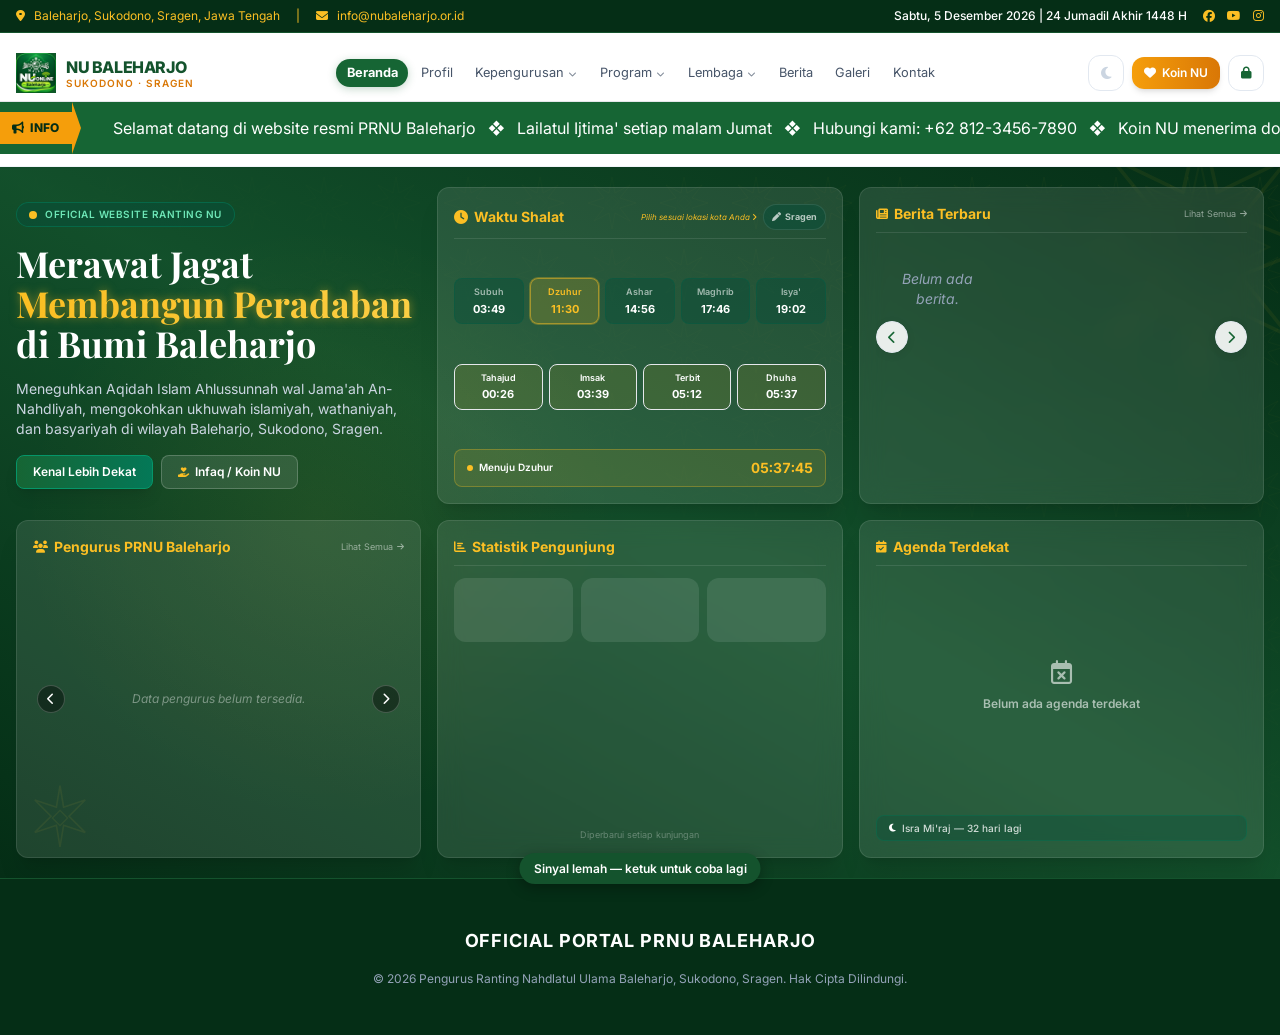
==== commit f3739fec: "Refactor HTML structure for better layout" ====
--- a/index.html
+++ b/index.html
@@ -608,7 +608,7 @@
     </div>
 
     <div class="bg-nuGreen-950 text-nuGold-400 text-xs py-2 px-4 border-b border-nuGreen-900">
-        <div class="max-w-7xl mx-auto flex flex-col sm:flex-row justify-between items-center gap-2">
+        <div class="w-full max-w-none mx-auto sm:px-2 lg:px-6 flex flex-col sm:flex-row justify-between items-center gap-2">
             <div class="flex items-center gap-4">
                 <span id="pubTopbarAlamat"><i class="fas fa-map-marker-alt mr-1.5"></i> Baleharjo, Sukodono, Sragen, Jawa Tengah</span>
                 <span class="hidden md:inline">|</span>
@@ -626,7 +626,7 @@
     </div>
 
     <header class="sticky top-0 z-50 bg-white/95 backdrop-blur-md shadow-sm border-b border-slate-100 dark:border-slate-800 transition-all duration-300">
-        <div class="max-w-7xl mx-auto px-4 py-2 flex justify-between items-center gap-4">
+        <div class="w-full max-w-none mx-auto px-4 sm:px-6 lg:px-10 py-2 flex justify-between items-center gap-4">
 
             <!-- LOGO -->
             <a href="#" onclick="showPage('beranda'); return false;" class="flex items-center gap-2.5 shrink-0">
@@ -672,13 +672,13 @@
                     <i id="darkModeSunIcon" class="fas fa-sun text-nuGold-500 text-sm"></i>
                     <i id="darkModeMoonIcon" class="fas fa-moon text-slate-300 text-sm hidden"></i>
                 </button>
-                <button id="adminLoginBtn" class="border border-slate-200 dark:border-slate-700 text-slate-700 dark:text-slate-300 hover:text-nuGreen-800 font-semibold px-3 py-2 rounded-xl hover:bg-slate-50 dark:hover:bg-slate-800 transition flex items-center gap-1.5 text-xs">
-                    <i class="fas fa-lock text-nuGreen-800 text-xs" id="adminLockIcon"></i>
-                    <span id="adminBtnText">Login Admin</span>
-                </button>
                 <button id="openDonationBtn" class="bg-gradient-to-r from-nuGold-500 to-amber-600 text-white font-semibold px-3 py-2 rounded-xl shadow-md hover:shadow-lg hover:scale-105 transition-all duration-300 flex items-center gap-1.5 text-xs">
                     <i class="fas fa-heart text-xs"></i>
                     <span>Koin NU</span>
+                </button>
+                <button id="adminLoginBtn" class="border border-slate-200 dark:border-slate-700 text-slate-700 dark:text-slate-300 hover:text-nuGreen-800 font-semibold w-9 h-9 rounded-xl hover:bg-slate-50 dark:hover:bg-slate-800 transition flex items-center justify-center text-xs shrink-0" title="Login Admin" aria-label="Login Admin">
+                    <i class="fas fa-lock text-nuGreen-800 text-xs" id="adminLockIcon"></i>
+                    <span id="adminBtnText" class="hidden">Login Admin</span>
                 </button>
             </div>
 
@@ -768,7 +768,7 @@
             </svg>
         </div>
 
-        <div class="relative max-w-7xl mx-auto px-4 py-5 flex flex-col gap-4 z-10 w-full">
+        <div class="relative max-w-none mx-auto px-4 sm:px-6 lg:px-10 py-5 flex flex-col gap-4 z-10 w-full">
 
         <!-- Navigasi tab khusus HP -->
         <div id="mobTabBar" class="lg:hidden self-center w-full max-w-xs flex gap-1 p-1 bg-emerald-950/70 border border-white/10 rounded-full backdrop-blur-sm">
@@ -919,7 +919,7 @@
 
 
     <section id="profil" class="page-section py-20 bg-white dark:bg-slate-900">
-        <div class="max-w-7xl mx-auto px-4">
+        <div class="w-full max-w-none mx-auto px-4 sm:px-6 lg:px-10">
             <div class="text-center max-w-2xl mx-auto mb-16">
                 <span class="text-nuGreen-800 font-bold tracking-widest text-sm uppercase">Profil Ranting</span>
                 <h2 class="text-3xl md:text-4xl font-serif font-bold text-slate-900 dark:text-slate-100 mt-2">Selayang Pandang</h2>
@@ -982,7 +982,7 @@
     </section>
 
     <section id="pengurus" class="page-section py-20 bg-slate-50 dark:bg-slate-950">
-        <div class="max-w-7xl mx-auto px-4">
+        <div class="w-full max-w-none mx-auto px-4 sm:px-6 lg:px-10">
             <div class="text-center max-w-2xl mx-auto mb-12">
                 <span id="pubPengurusTag" class="text-nuGreen-800 font-bold tracking-widest text-sm uppercase bg-emerald-50 px-3 py-1.5 rounded-full">Struktur Kepengurusan</span>
                 <h2 id="pubPengurusJudul" class="text-3xl md:text-4xl font-serif font-bold text-slate-900 dark:text-slate-100 mt-3">Pimpinan Ranting & Badan Otonom</h2>
@@ -1008,7 +1008,7 @@
     </section>
 
     <section id="layanan" class="page-section py-20 bg-slate-100 dark:bg-slate-900">
-        <div class="max-w-7xl mx-auto px-4">
+        <div class="w-full max-w-none mx-auto px-4 sm:px-6 lg:px-10">
             <div class="text-center max-w-2xl mx-auto mb-16">
                 <span class="text-nuGreen-800 font-bold tracking-widest text-sm uppercase">Program Kerja</span>
                 <h2 class="text-3xl md:text-4xl font-serif font-bold text-slate-900 dark:text-slate-100 mt-2">Layanan & Kemaslahatan</h2>
@@ -1059,7 +1059,7 @@
     </section>
 
     <section id="banom" class="page-section py-20 bg-white dark:bg-slate-900">
-        <div class="max-w-7xl mx-auto px-4">
+        <div class="w-full max-w-none mx-auto px-4 sm:px-6 lg:px-10">
             <div class="text-center max-w-2xl mx-auto mb-16">
                 <span class="text-nuGreen-800 font-bold tracking-widest text-sm uppercase">Keluarga Besar</span>
                 <h2 class="text-3xl md:text-4xl font-serif font-bold text-slate-900 dark:text-slate-100 mt-2">Banom & Lembaga NU</h2>
@@ -1083,7 +1083,7 @@
     </section>
 
     <section id="berita" class="page-section py-20 bg-slate-100 dark:bg-slate-900">
-        <div class="max-w-7xl mx-auto px-4">
+        <div class="w-full max-w-none mx-auto px-4 sm:px-6 lg:px-10">
             <div class="flex flex-col md:flex-row md:items-end justify-between mb-12">
                 <div>
                     <span class="text-nuGreen-800 font-bold tracking-widest text-sm uppercase">Kabar Kegiatan</span>
@@ -1104,7 +1104,7 @@
     </section>
 
     <section id="galeri" class="page-section py-20 bg-white dark:bg-slate-900">
-        <div class="max-w-7xl mx-auto px-4">
+        <div class="w-full max-w-none mx-auto px-4 sm:px-6 lg:px-10">
             <div class="text-center max-w-2xl mx-auto mb-16">
                 <span class="text-nuGreen-800 font-bold tracking-widest text-sm uppercase">Dokumentasi</span>
                 <h2 class="text-3xl md:text-4xl font-serif font-bold text-slate-900 dark:text-slate-100 mt-2">Galeri Kehidupan Jam'iyyah</h2>
@@ -1117,7 +1117,7 @@
     </section>
 
     <section id="kontak" class="page-section py-20 bg-slate-100 dark:bg-slate-900">
-        <div class="max-w-7xl mx-auto px-4">
+        <div class="w-full max-w-none mx-auto px-4 sm:px-6 lg:px-10">
             <div class="grid grid-cols-1 lg:grid-cols-2 gap-12">
                 <div class="bg-white dark:bg-slate-900 p-8 rounded-3xl border border-slate-200/60 shadow-lg">
                     <h3 id="pubKontakJudulForm" class="text-2xl font-serif font-bold text-slate-900 dark:text-slate-100 mb-2">Hubungi Kami</h3>
@@ -1188,7 +1188,7 @@
     </section>
 
     <footer class="bg-nuGreen-950 text-white/80 py-12 border-t border-nuGreen-900">
-        <div class="max-w-7xl mx-auto px-4 text-center space-y-4">
+        <div class="w-full max-w-none mx-auto px-4 sm:px-6 lg:px-10 text-center space-y-4">
             <span class="block font-bold text-white text-lg tracking-wider">OFFICIAL PORTAL PRNU BALEHARJO</span>
             <p class="text-xs text-slate-400 dark:text-slate-500">© 2026 Pengurus Ranting Nahdlatul Ulama Baleharjo, Sukodono, Sragen. Hak Cipta Dilindungi.</p>
         </div>
@@ -6578,7 +6578,7 @@
                 document.getElementById('adminBtnText').innerText = "Panel Admin";
                 document.getElementById('mobileAdminBtnText').innerText = "Panel Admin";
                 var loginBtn = document.getElementById('adminLoginBtn');
-                if (loginBtn) loginBtn.className = "border border-nuGreen-800 text-nuGreen-800 bg-nuGreen-50 hover:bg-nuGreen-100 font-semibold px-4 py-2.5 rounded-xl transition flex items-center gap-2 text-sm";
+                if (loginBtn) loginBtn.className = "border border-nuGreen-800 text-nuGreen-800 bg-nuGreen-50 hover:bg-nuGreen-100 w-9 h-9 rounded-xl transition flex items-center justify-center text-sm shrink-0"; loginBtn.title = "Panel Admin"; loginBtn.setAttribute("aria-label","Panel Admin");
                 var icon = document.getElementById('adminLockIcon');
                 if (icon) icon.className = "fas fa-desktop text-nuGreen-800";
             } catch(e) {}
@@ -6699,7 +6699,7 @@
                 document.getElementById('mobileAdminBtnText').innerText = "Panel Admin";
                 
                 const loginBtn = document.getElementById('adminLoginBtn');
-                loginBtn.className = "border border-nuGreen-800 text-nuGreen-800 bg-nuGreen-50 hover:bg-nuGreen-100 font-semibold px-4 py-2.5 rounded-xl transition flex items-center gap-2 text-sm";
+                loginBtn.className = "border border-nuGreen-800 text-nuGreen-800 bg-nuGreen-50 hover:bg-nuGreen-100 w-9 h-9 rounded-xl transition flex items-center justify-center text-sm shrink-0"; loginBtn.title = "Panel Admin"; loginBtn.setAttribute("aria-label","Panel Admin");
                 
                 const icon = document.getElementById('adminLockIcon');
                 if (icon) icon.className = "fas fa-desktop text-nuGreen-800";
@@ -6832,7 +6832,7 @@
             document.getElementById('mobileAdminBtnText').innerText = "Login Admin";
 
             const loginBtn = document.getElementById('adminLoginBtn');
-            if (loginBtn) loginBtn.className = "border border-slate-200 dark:border-slate-700 text-slate-700 dark:text-slate-300 hover:text-nuGreen-800 font-semibold px-3 py-2 rounded-xl hover:bg-slate-50 dark:hover:bg-slate-800 transition flex items-center gap-1.5 text-xs";
+            if (loginBtn) loginBtn.className = "border border-slate-200 dark:border-slate-700 text-slate-700 dark:text-slate-300 hover:text-nuGreen-800 w-9 h-9 rounded-xl hover:bg-slate-50 dark:hover:bg-slate-800 transition flex items-center justify-center text-xs shrink-0"; if (loginBtn) { loginBtn.title = "Login Admin"; loginBtn.setAttribute("aria-label","Login Admin"); }
 
             const icon = document.getElementById('adminLockIcon');
             if (icon) icon.className = "fas fa-lock text-nuGreen-800 text-xs";
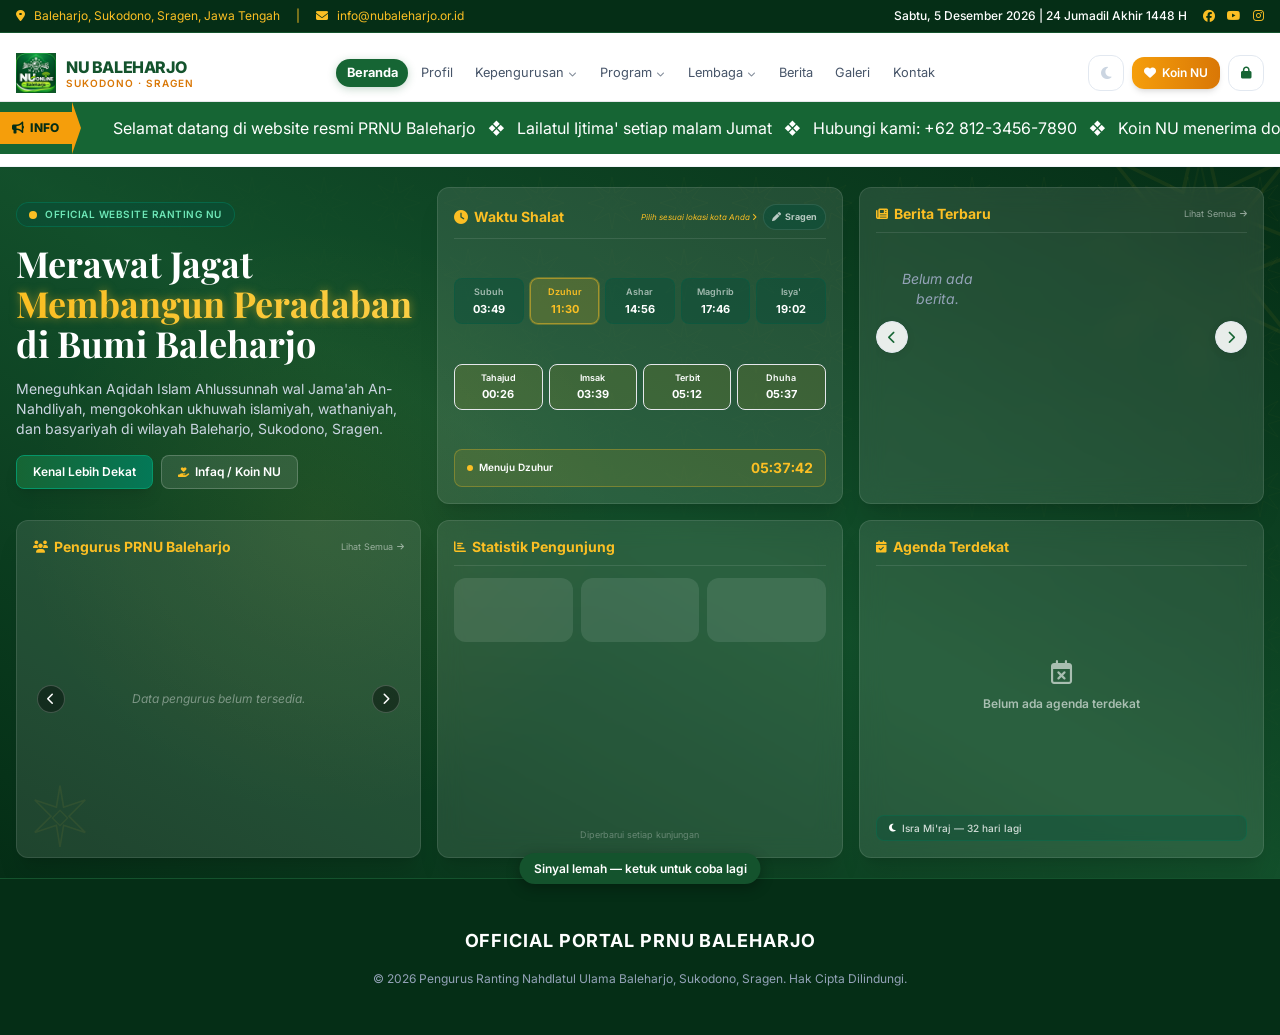
==== commit 32b4a2a2: "Refactor mobile admin login button and text Refactor mobile admin login button and update related te" ====
--- a/index.html
+++ b/index.html
@@ -717,14 +717,14 @@
                 
                 </div>
                 <!-- Koin NU & Login (urutan: Kontak → Koin NU → Login) -->
-                <div class="flex flex-col gap-2 mt-2">
-                    <button id="mobileDonationBtn" class="w-full bg-gradient-to-r from-nuGold-500 to-amber-600 text-white font-semibold py-2.5 rounded-xl shadow-md flex items-center justify-center gap-2 text-sm">
+                <div class="flex flex-row items-stretch gap-2 mt-2">
+                    <button id="mobileDonationBtn" class="flex-1 bg-gradient-to-r from-nuGold-500 to-amber-600 text-white font-semibold py-2.5 rounded-xl shadow-md flex items-center justify-center gap-2 text-sm">
                         <i class="fas fa-heart text-xs"></i>
                         <span>Koin NU</span>
                     </button>
-                    <button id="mobileAdminLoginBtn" class="w-full border border-slate-200 dark:border-slate-700 text-slate-700 dark:text-slate-300 font-semibold py-2.5 rounded-xl hover:bg-slate-50 dark:hover:bg-slate-800 transition flex items-center justify-center gap-2 text-sm">
-                        <i class="fas fa-lock text-nuGreen-800 text-xs"></i>
-                        <span id="mobileAdminBtnText">Login Admin</span>
+                    <button id="mobileAdminLoginBtn" title="Login Admin" aria-label="Login Admin" class="w-11 shrink-0 border border-slate-200 dark:border-slate-700 text-slate-700 dark:text-slate-300 rounded-xl hover:bg-slate-50 dark:hover:bg-slate-800 transition flex items-center justify-center text-sm">
+                        <i class="fas fa-lock text-nuGreen-800 text-sm"></i>
+                        <span id="mobileAdminBtnText" class="hidden">Login Admin</span>
                     </button>
                 </div>
             </div>
@@ -6576,7 +6576,7 @@
 
             try {
                 document.getElementById('adminBtnText').innerText = "Panel Admin";
-                document.getElementById('mobileAdminBtnText').innerText = "Panel Admin";
+                document.getElementById('mobileAdminBtnText').innerText = "Panel Admin"; try { var _mi = document.querySelector('#mobileAdminLoginBtn i'); if (_mi) _mi.className = 'fas fa-desktop text-nuGreen-800 text-sm'; var _mb = document.getElementById('mobileAdminLoginBtn'); if (_mb) { _mb.title = 'Panel Admin'; _mb.setAttribute('aria-label', 'Panel Admin'); } } catch(e) {}
                 var loginBtn = document.getElementById('adminLoginBtn');
                 if (loginBtn) loginBtn.className = "border border-nuGreen-800 text-nuGreen-800 bg-nuGreen-50 hover:bg-nuGreen-100 w-9 h-9 rounded-xl transition flex items-center justify-center text-sm shrink-0"; loginBtn.title = "Panel Admin"; loginBtn.setAttribute("aria-label","Panel Admin");
                 var icon = document.getElementById('adminLockIcon');
@@ -6696,7 +6696,7 @@
                 AppState.adminNama = authInfo.nama || user;
 
                 document.getElementById('adminBtnText').innerText = "Panel Admin";
-                document.getElementById('mobileAdminBtnText').innerText = "Panel Admin";
+                document.getElementById('mobileAdminBtnText').innerText = "Panel Admin"; try { var _mi = document.querySelector('#mobileAdminLoginBtn i'); if (_mi) _mi.className = 'fas fa-desktop text-nuGreen-800 text-sm'; var _mb = document.getElementById('mobileAdminLoginBtn'); if (_mb) { _mb.title = 'Panel Admin'; _mb.setAttribute('aria-label', 'Panel Admin'); } } catch(e) {}
                 
                 const loginBtn = document.getElementById('adminLoginBtn');
                 loginBtn.className = "border border-nuGreen-800 text-nuGreen-800 bg-nuGreen-50 hover:bg-nuGreen-100 w-9 h-9 rounded-xl transition flex items-center justify-center text-sm shrink-0"; loginBtn.title = "Panel Admin"; loginBtn.setAttribute("aria-label","Panel Admin");
@@ -6829,7 +6829,7 @@
             try { sessionStorage.removeItem('prnu_admin_sess'); } catch(e) {}
             AppState.isAdminLoggedIn = false;
             document.getElementById('adminBtnText').innerText = "Login Admin";
-            document.getElementById('mobileAdminBtnText').innerText = "Login Admin";
+            document.getElementById('mobileAdminBtnText').innerText = "Login Admin"; try { var _mi = document.querySelector('#mobileAdminLoginBtn i'); if (_mi) _mi.className = 'fas fa-lock text-nuGreen-800 text-sm'; var _mb = document.getElementById('mobileAdminLoginBtn'); if (_mb) { _mb.title = 'Login Admin'; _mb.setAttribute('aria-label', 'Login Admin'); } } catch(e) {}
 
             const loginBtn = document.getElementById('adminLoginBtn');
             if (loginBtn) loginBtn.className = "border border-slate-200 dark:border-slate-700 text-slate-700 dark:text-slate-300 hover:text-nuGreen-800 w-9 h-9 rounded-xl hover:bg-slate-50 dark:hover:bg-slate-800 transition flex items-center justify-center text-xs shrink-0"; if (loginBtn) { loginBtn.title = "Login Admin"; loginBtn.setAttribute("aria-label","Login Admin"); }
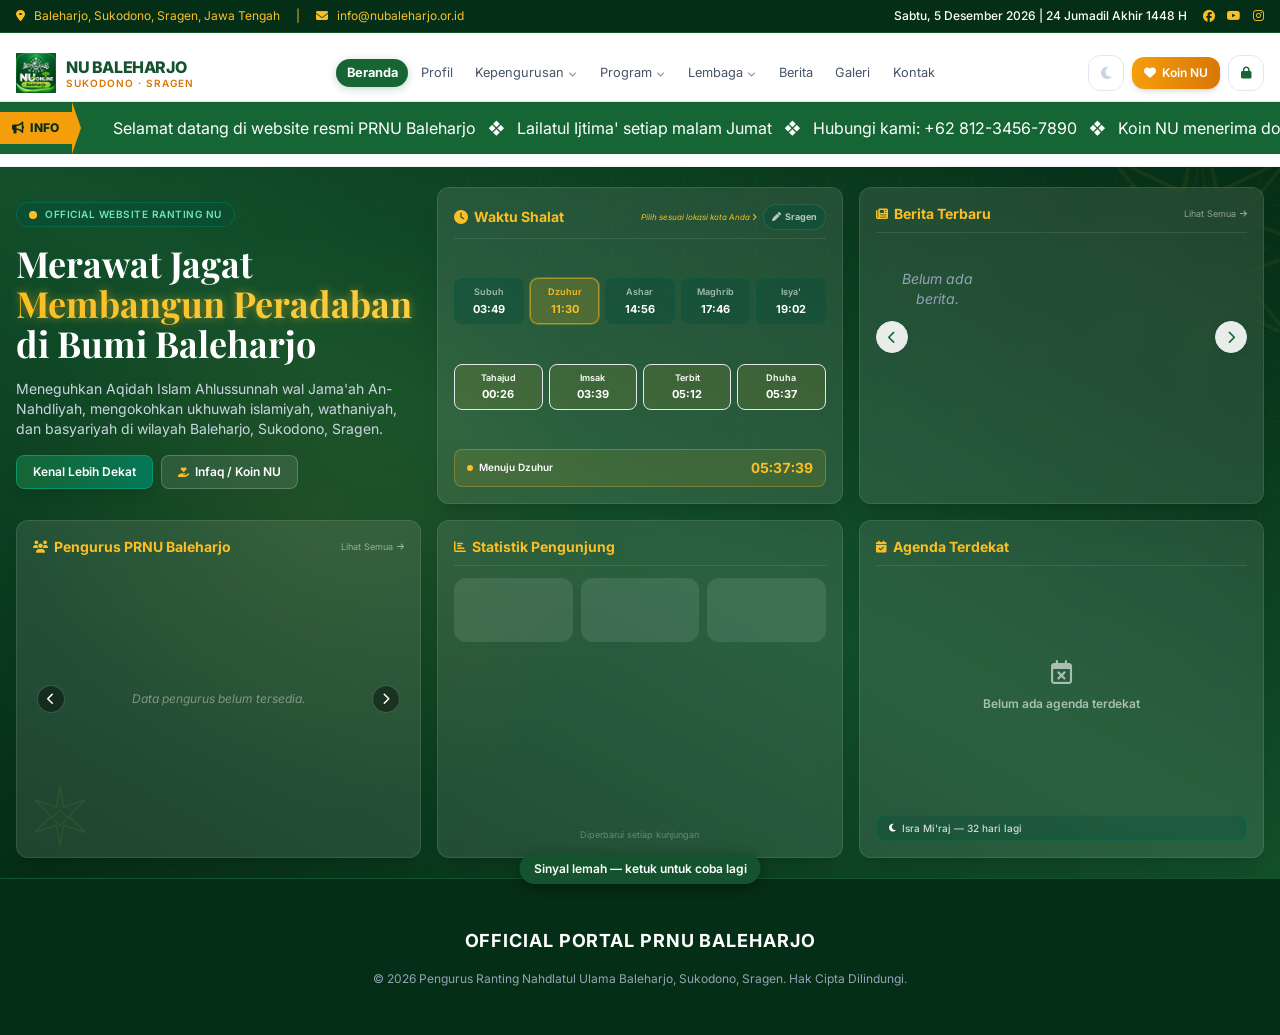
==== commit 995891ca: "Implement toggle for admin news visibility Added toggle functionality for displaying admin news." ====
--- a/index.html
+++ b/index.html
@@ -2092,6 +2092,9 @@
                                 </tbody>
                             </table>
                         </div>
+                        <div id="adminNewsMoreWrap" class="hidden text-center">
+                            <button type="button" id="adminNewsToggleBtn" onclick="toggleAdminNewsAll()" class="text-xs font-semibold text-nuGreen-800 dark:text-nuGold-400 bg-nuGreen-50 dark:bg-slate-800 hover:bg-nuGreen-100 dark:hover:bg-slate-700 border border-nuGreen-800/20 px-5 py-2 rounded-xl transition"></button>
+                        </div>
                         <p id="beritaKontributorNote" class="hidden text-xs text-amber-700 bg-amber-50 border border-amber-200 rounded-xl px-4 py-3">
                             <i class="fas fa-circle-info mr-1"></i>
                             Berita yang Anda kirim akan berstatus <b>Menunggu Verifikasi</b> dan baru tayang di website setelah disetujui Admin Utama.
@@ -7666,6 +7669,12 @@
             'Rejected':  '<span class="px-2 py-0.5 rounded text-[10px] font-bold bg-rose-100 text-rose-800">DITOLAK</span>'
         };
 
+        window._adminNewsShowAll = false;
+        window.toggleAdminNewsAll = function() {
+            window._adminNewsShowAll = !window._adminNewsShowAll;
+            renderAdminNewsTable();
+        };
+
         function renderAdminNewsTable() {
             const tbody = document.getElementById('adminNewsTableBody');
             if (!tbody) return;
@@ -7681,7 +7690,21 @@
             const note = document.getElementById('beritaKontributorNote');
             if (note) note.classList.toggle('hidden', isSuperadmin);
 
-            list.forEach(item => {
+            // Terbaru di atas; default hanya 5 berita terakhir (berita "Menunggu Verifikasi" selalu ikut tampil agar tidak terlewat)
+            list = prnuSortNews(list);
+            const _total = list.length;
+            const _showAll = !!window._adminNewsShowAll;
+            const _visible = _showAll ? list : list.filter((it, i) => i < 5 || (it.status === 'Pending' && isSuperadmin));
+            const _moreWrap = document.getElementById('adminNewsMoreWrap');
+            const _moreBtn = document.getElementById('adminNewsToggleBtn');
+            if (_moreWrap && _moreBtn) {
+                _moreWrap.classList.toggle('hidden', _total <= 5);
+                _moreBtn.innerHTML = _showAll
+                    ? '<i class="fas fa-chevron-up mr-1.5 text-[10px]"></i>Tampilkan 5 Terbaru'
+                    : '<i class="fas fa-chevron-down mr-1.5 text-[10px]"></i>Tampilkan Semua (' + _total + ' berita)';
+            }
+
+            _visible.forEach(item => {
                 const status = item.status || 'Published';
                 const badge = STATUS_BADGE[status] || STATUS_BADGE['Published'];
                 const isOwnItem = !item.submittedBy || item.submittedBy === AppState.adminUsername;
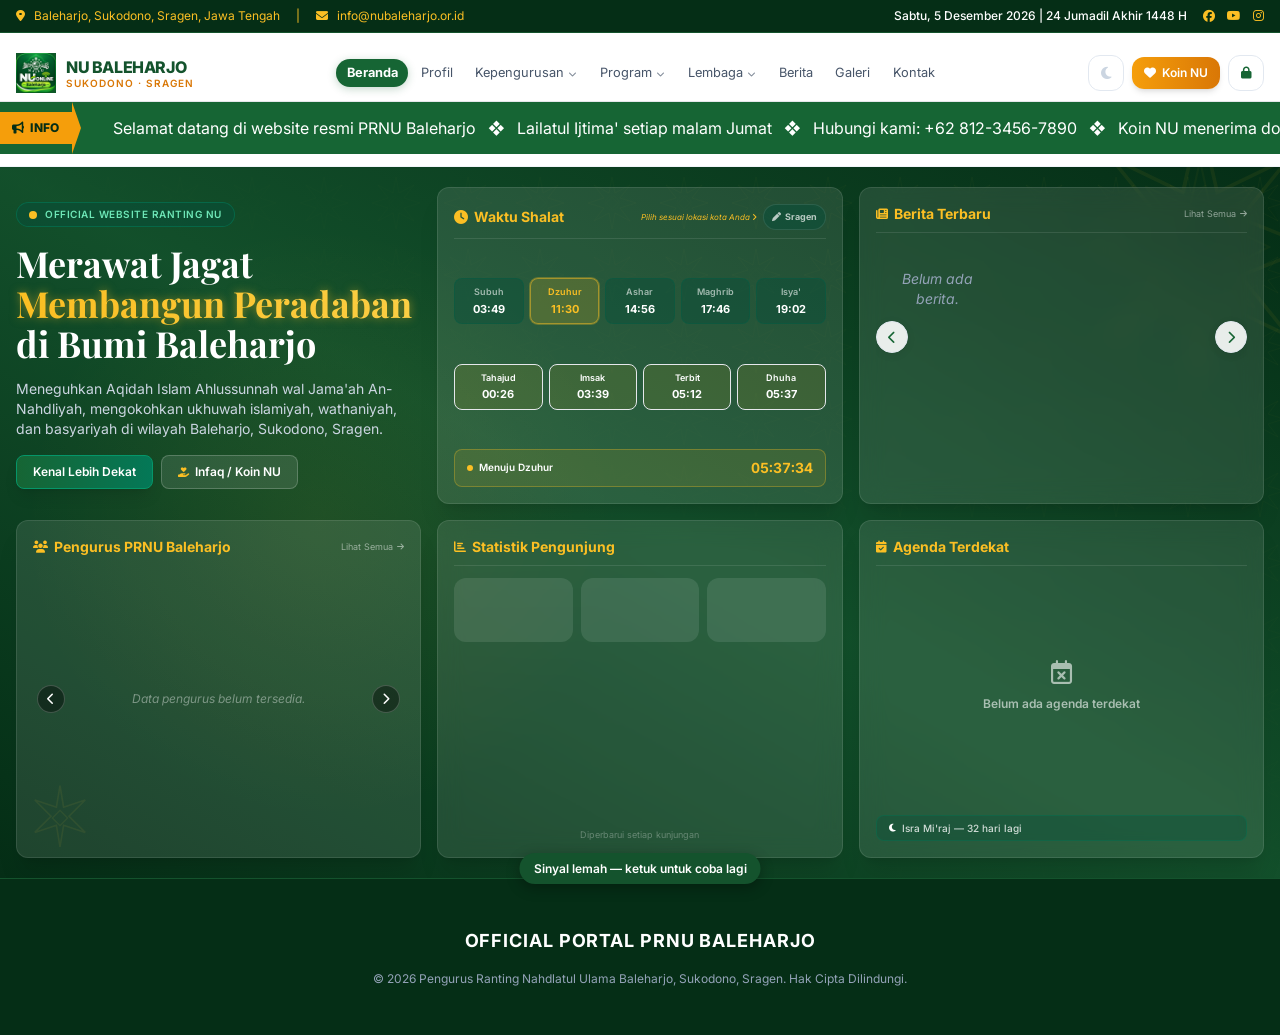
==== commit d810079e: "Enhance responsive navigation and styling Added responsive styles for desktop and mobile navigation," ====
--- a/index.html
+++ b/index.html
@@ -145,6 +145,37 @@
         })();
     </script>
     <style>
+        /* ── DESKTOP: menu melayang, menciut saat halaman digulir, terbuka lagi saat kursor mendekat ── */
+        @media (min-width:1280px){
+            header.sticky { transition: margin .35s ease, border-radius .35s ease, box-shadow .35s ease, background-color .35s ease, top .35s ease; }
+            header.sticky .nav-shrink-logo { transition: height .3s ease; }
+            header.sticky #runningTextBar { max-height: 80px; transition: max-height .35s ease, opacity .25s ease; }
+            header.sticky .nav-subtext { max-height: 20px; overflow: hidden; transition: max-height .3s ease, opacity .25s ease; }
+            header.sticky.nav-compact { top: 8px; margin-left: 2.5vw; margin-right: 2.5vw; border-radius: 18px; box-shadow: 0 10px 30px rgba(2,24,14,.18); border: 1px solid rgba(20,83,45,.12); background-color: rgba(255,255,255,.88); }
+            header.sticky.nav-compact #runningTextBar { max-height: 0; opacity: 0; border-top-width: 0; }
+            header.sticky.nav-compact .nav-subtext { max-height: 0; opacity: 0; }
+            header.sticky.nav-compact .nav-shrink-logo { height: 1.75rem; }
+            header.sticky.nav-compact > div:first-child { padding-top: .2rem; padding-bottom: .2rem; }
+            header.sticky.nav-compact .nav-link-item { font-size: .76rem; padding: .22rem .55rem; }
+            header.sticky .nav-dd-menu { z-index: 60; }
+        }
+        /* ── HP: navigasi bawah (Beranda | Menu) + menu geser dari bawah ── */
+        @media (max-width:1279.98px){
+            body { padding-bottom: calc(64px + env(safe-area-inset-bottom, 0px)); }
+            #toast { bottom: calc(76px + env(safe-area-inset-bottom, 0px)) !important; }
+        }
+        #mobileDrawer { max-height: 80vh; max-height: 80dvh; }
+        #mobileDrawer:not(.hidden) { animation: sheetUp .32s cubic-bezier(.22,1,.36,1) both; }
+        #mobileDrawer.sheet-closing { animation: sheetDown .24s ease-in both; }
+        @keyframes sheetUp { from { transform: translateY(100%); } to { transform: translateY(0); } }
+        @keyframes sheetDown { from { transform: translateY(0); } to { transform: translateY(100%); } }
+        #mobileSheetBackdrop { opacity: 0; transition: opacity .25s ease; }
+        #mobileSheetBackdrop.show { opacity: 1; }
+        .bn-btn { flex: 1; display: flex; flex-direction: column; align-items: center; justify-content: center; gap: 2px; padding: 8px 0 7px; font-size: 11px; font-weight: 600; color: #64748b; transition: color .2s ease; }
+        .bn-btn i { font-size: 18px; }
+        .bn-btn.bn-active { color: #166534; }
+        .dark .bn-btn { color: #94a3b8; }
+        .dark .bn-btn.bn-active { color: #fbbf24; }
         @keyframes vsBump { 0%{transform:scale(1)} 35%{transform:scale(1.18);filter:brightness(1.35)} 100%{transform:scale(1)} }
         .vs-bump { display:inline-block; animation: vsBump .7s ease-out; }
         /* Slide agenda: tiap slide = 100% tinggi viewport (tanpa ukuran px) → selalu 1 agenda per tampilan */
@@ -389,7 +420,7 @@
             font-weight: 700;
         }
         /* ── Menu HP: menu dengan submenu (ketuk → submenu terbuka dulu, lalu pilih) ── */
-        .mobile-drawer-scroll { max-height: calc(100vh - 70px); max-height: calc(100dvh - 70px); overflow-y: auto; -webkit-overflow-scrolling: touch; }
+        .mobile-drawer-scroll { overflow-y: auto; -webkit-overflow-scrolling: touch; }
         .mobile-nav-link.mobile-nav-parent { display: flex; align-items: center; justify-content: space-between; width: 100%; text-align: left; cursor: pointer; }
         .mobile-acc-caret { font-size: 10px; opacity: .75; transition: transform .2s ease; }
         .mobile-nav-parent[aria-expanded="true"] .mobile-acc-caret { transform: rotate(180deg); }
@@ -630,7 +661,7 @@
 
             <!-- LOGO -->
             <a href="#" onclick="showPage('beranda'); return false;" class="flex items-center gap-2.5 shrink-0">
-                <div id="navLogoImgWrap" class="h-10 flex items-center justify-center shrink-0">
+                <div id="navLogoImgWrap" class="h-10 nav-shrink-logo flex items-center justify-center shrink-0">
                     <img id="navLogoImg" src="/icons/apple-touch-icon.png" alt="Logo PRNU" class="h-full w-auto object-contain">
                     <script>(function(){ try { var c = localStorage.getItem("prnu_site_logo"); if (c && c.length > 10) document.getElementById("navLogoImg").src = c; } catch(e) {} })();</script>
                     <svg id="navLogoSvg" class="w-9 h-9 text-nuGold-400 hidden" viewBox="0 0 24 24" fill="none" stroke="currentColor" stroke-width="2">
@@ -641,7 +672,7 @@
                 </div>
                 <div class="leading-none">
                     <span id="navLogoText" class="block font-extrabold text-nuGreen-900 text-base tracking-tight leading-tight">NU BALEHARJO</span>
-                    <span id="navLogoSubText" class="block text-[10px] font-semibold text-nuGold-600 uppercase tracking-widest leading-tight">Sukodono · Sragen</span>
+                    <span id="navLogoSubText" class="nav-subtext block text-[10px] font-semibold text-nuGold-600 uppercase tracking-widest leading-tight">Sukodono · Sragen</span>
                 </div>
             </a>
 
@@ -688,14 +719,40 @@
                     <i id="darkModeSunIconMobile" class="fas fa-sun text-nuGold-500 text-sm"></i>
                     <i id="darkModeMoonIconMobile" class="fas fa-moon text-slate-300 text-sm hidden"></i>
                 </button>
-                <button id="mobileMenuBtn" class="xl:hidden text-nuGreen-900 text-2xl focus:outline-none p-1.5" aria-label="Toggle Menu">
-                <i class="fas fa-bars"></i>
-            </button>
             </div>
         </div>
 
-        <div id="mobileDrawer" class="mobile-drawer-scroll hidden xl:hidden bg-white dark:bg-slate-900 border-t border-slate-100 dark:border-slate-800 absolute top-full left-0 w-full shadow-xl transition-all duration-300">
-            <div class="p-4 font-sans">
+        <!-- RUNNING TEXT BAR - sticky bersama header -->
+        <div id="runningTextBar" class="bg-nuGreen-800 text-white overflow-hidden border-t border-nuGreen-700/40">
+            <div class="flex items-center">
+                <!-- Label INFO -->
+                <div class="shrink-0 bg-nuGold-500 text-nuGreen-950 text-xs font-extrabold px-3 py-2 flex items-center gap-1.5 uppercase tracking-wide">
+                    <i class="fas fa-bullhorn text-xs"></i>
+                    <span>Info</span>
+                </div>
+                <!-- Panah dekoratif -->
+                <div class="w-0 h-0 border-t-[26px] border-t-transparent border-b-[26px] border-b-transparent border-l-[9px] border-l-nuGold-500 shrink-0"></div>
+                <!-- Track -->
+                <div class="marquee-track flex-1 py-1.5">
+                    <span id="runningTextContent" class="marquee-content speed-normal text-sm text-white/90">
+                        Selamat datang di website resmi PRNU Baleharjo &nbsp;&nbsp;❖&nbsp;&nbsp; Lailatul Ijtima' setiap malam Jumat &nbsp;&nbsp;❖&nbsp;&nbsp; Hubungi kami: +62 812-3456-7890 &nbsp;&nbsp;❖&nbsp;&nbsp; Koin NU menerima donasi setiap saat
+                    </span>
+                </div>
+            </div>
+        </div>
+    </header>
+
+    <!-- NAVIGASI BAWAH (HP/tablet): kiri Beranda, kanan Menu -->
+    <div id="mobileSheetBackdrop" class="hidden xl:hidden fixed inset-0 z-[65] bg-black/45"></div>
+    <div id="mobileDrawer" class="mobile-drawer-scroll hidden xl:hidden bg-white dark:bg-slate-900 border-t border-slate-100 dark:border-slate-800 fixed bottom-0 left-0 right-0 z-[70] rounded-t-3xl shadow-2xl">
+            <div class="sticky top-0 z-10 bg-white dark:bg-slate-900 rounded-t-3xl px-4 pt-2.5 pb-2 border-b border-slate-100 dark:border-slate-800">
+                <div class="mx-auto w-10 h-1 rounded-full bg-slate-300 dark:bg-slate-700 mb-2"></div>
+                <div class="flex items-center justify-between">
+                    <span class="font-bold text-nuGreen-900 dark:text-slate-100 text-base">Menu</span>
+                    <button type="button" id="mobileSheetClose" aria-label="Tutup menu" class="w-9 h-9 rounded-full bg-slate-100 dark:bg-slate-800 text-slate-600 dark:text-slate-300 flex items-center justify-center hover:bg-slate-200 dark:hover:bg-slate-700 transition"><i class="fas fa-xmark"></i></button>
+                </div>
+            </div>
+            <div class="p-4 font-sans" style="padding-bottom:calc(1rem + env(safe-area-inset-bottom,0px));">
                 <div class="flex flex-col gap-1.5">
                 <a href="#" onclick="showPage('beranda'); return false;" data-page="beranda" class="mobile-nav-link text-slate-600 dark:text-slate-400">Beranda</a>
                 <a href="#" onclick="showPage('profil'); return false;" data-page="profil" class="mobile-nav-link text-slate-600 dark:text-slate-400">Profil</a>
@@ -729,26 +786,10 @@
                 </div>
             </div>
         </div>
-
-        <!-- RUNNING TEXT BAR - sticky bersama header -->
-        <div id="runningTextBar" class="bg-nuGreen-800 text-white overflow-hidden border-t border-nuGreen-700/40">
-            <div class="flex items-center">
-                <!-- Label INFO -->
-                <div class="shrink-0 bg-nuGold-500 text-nuGreen-950 text-xs font-extrabold px-3 py-2 flex items-center gap-1.5 uppercase tracking-wide">
-                    <i class="fas fa-bullhorn text-xs"></i>
-                    <span>Info</span>
-                </div>
-                <!-- Panah dekoratif -->
-                <div class="w-0 h-0 border-t-[26px] border-t-transparent border-b-[26px] border-b-transparent border-l-[9px] border-l-nuGold-500 shrink-0"></div>
-                <!-- Track -->
-                <div class="marquee-track flex-1 py-1.5">
-                    <span id="runningTextContent" class="marquee-content speed-normal text-sm text-white/90">
-                        Selamat datang di website resmi PRNU Baleharjo &nbsp;&nbsp;❖&nbsp;&nbsp; Lailatul Ijtima' setiap malam Jumat &nbsp;&nbsp;❖&nbsp;&nbsp; Hubungi kami: +62 812-3456-7890 &nbsp;&nbsp;❖&nbsp;&nbsp; Koin NU menerima donasi setiap saat
-                    </span>
-                </div>
-            </div>
-        </div>
-    </header>
+    <nav id="mobileBottomNav" class="xl:hidden fixed bottom-0 left-0 right-0 z-[60] bg-white/95 dark:bg-slate-900/95 backdrop-blur-md border-t border-slate-200 dark:border-slate-800 flex shadow-[0_-4px_16px_rgba(0,0,0,.06)]" style="padding-bottom:env(safe-area-inset-bottom,0px);" aria-label="Navigasi utama">
+        <button type="button" id="bnHome" class="bn-btn bn-active" onclick="showPage('beranda')"><i class="fas fa-house"></i><span>Beranda</span></button>
+        <button type="button" id="bnMenu" class="bn-btn" aria-expanded="false" aria-controls="mobileDrawer"><i class="fas fa-bars" id="bnMenuIcon"></i><span id="bnMenuLabel">Menu</span></button>
+    </nav>
 
     <section id="beranda" data-mtab="beranda" class="page-section relative bg-nuGreen-950 text-white overflow-hidden flex items-center">
         <div class="absolute inset-0 islamic-pattern opacity-[0.13]"></div>
@@ -8577,6 +8618,75 @@
         // ============================================================
         const PAGE_SECTIONS = ['beranda','profil','pengurus','layanan','banom','berita','galeri','kontak'];
 
+        // ── Navigasi bawah HP + menu geser dari bawah ──
+        (function() {
+            function drawer() { return document.getElementById('mobileDrawer'); }
+            function setMenuState(open) {
+                var bd = document.getElementById('mobileSheetBackdrop');
+                var icon = document.getElementById('bnMenuIcon'), lab = document.getElementById('bnMenuLabel'), btn = document.getElementById('bnMenu');
+                if (icon) icon.className = open ? 'fas fa-xmark' : 'fas fa-bars';
+                if (lab) lab.textContent = open ? 'Tutup' : 'Menu';
+                if (btn) { btn.classList.toggle('bn-active', open); btn.setAttribute('aria-expanded', open ? 'true' : 'false'); }
+                if (bd) {
+                    if (open) { bd.classList.remove('hidden'); requestAnimationFrame(function() { bd.classList.add('show'); }); }
+                    else { bd.classList.remove('show'); setTimeout(function() { if (!drawer() || drawer().classList.contains('hidden')) bd.classList.add('hidden'); }, 260); }
+                }
+                document.body.style.overflow = open ? 'hidden' : '';
+            }
+            window.openMobileSheet = function() {
+                var d = drawer(); if (!d) return;
+                d.classList.remove('sheet-closing', 'hidden');
+            };
+            window.closeMobileSheet = function() {
+                var d = drawer(); if (!d || d.classList.contains('hidden')) return;
+                d.classList.add('sheet-closing');
+                setTimeout(function() { d.classList.add('hidden'); d.classList.remove('sheet-closing'); if (window.closeMobileSubs) window.closeMobileSubs(); }, 230);
+            };
+            // Sinkron UI dengan status drawer (drawer bisa ditutup juga oleh showPage / tombol lain)
+            var d0 = drawer();
+            if (d0 && window.MutationObserver) {
+                new MutationObserver(function() { setMenuState(!d0.classList.contains('hidden')); }).observe(d0, { attributes: true, attributeFilter: ['class'] });
+            }
+            document.addEventListener('click', function(e) {
+                var t = e.target;
+                if (t.closest && t.closest('#bnMenu')) {
+                    var d = drawer(); if (!d) return;
+                    if (d.classList.contains('hidden')) openMobileSheet(); else closeMobileSheet();
+                } else if (t.closest && (t.closest('#mobileSheetClose') || t.id === 'mobileSheetBackdrop')) {
+                    closeMobileSheet();
+                }
+            });
+            document.addEventListener('keydown', function(e) { if (e.key === 'Escape') closeMobileSheet(); });
+            // Lebar layar berubah ke desktop → tutup sheet
+            window.addEventListener('resize', function() { if (window.innerWidth >= 1280) { var d = drawer(); if (d && !d.classList.contains('hidden')) { d.classList.add('hidden'); } } });
+        })();
+
+        // ── Desktop: menu melayang; menciut saat digulir, terbuka lagi saat kursor mendekat ──
+        (function() {
+            var hdr = null, hover = false, near = false, tmr = null;
+            function isDesktop() { return window.innerWidth >= 1280; }
+            function apply() {
+                if (!hdr) hdr = document.querySelector('header.sticky');
+                if (!hdr) return;
+                var compact = isDesktop() && window.scrollY > 90 && !hover && !near;
+                hdr.classList.toggle('nav-compact', compact);
+            }
+            function schedule() { clearTimeout(tmr); tmr = setTimeout(apply, 220); }   // jeda kecil agar tidak berkedip
+            window.addEventListener('scroll', function() {
+                if (window.scrollY <= 90) { clearTimeout(tmr); apply(); } else schedule();
+            }, { passive: true });
+            window.addEventListener('mousemove', function(e) {
+                var n = e.clientY < 90;
+                if (n !== near) { near = n; if (n) { clearTimeout(tmr); apply(); } else schedule(); }
+            }, { passive: true });
+            document.addEventListener('mouseleave', function() { near = false; schedule(); });
+            document.addEventListener('mouseover', function(e) {
+                var h = !!(e.target.closest && e.target.closest('header.sticky'));
+                if (h !== hover) { hover = h; if (h) { clearTimeout(tmr); apply(); } else schedule(); }
+            });
+            window.addEventListener('resize', apply);
+        })();
+
         window.showPage = function(pageId) {
             if (window.closeNavDropdowns) window.closeNavDropdowns();
             if (window.closeMobileSubs) window.closeMobileSubs();
@@ -8616,6 +8726,7 @@
             // Tutup mobile drawer
             const drawer = document.getElementById('mobileDrawer');
             if (drawer) drawer.classList.add('hidden');
+            var _bnh = document.getElementById('bnHome'); if (_bnh) _bnh.classList.toggle('bn-active', pageId === 'beranda');
 
             // Re-render komponen
             if (pageId === 'beranda')  { try { renderPrayerTimes(); } catch(e) {} }
@@ -9807,11 +9918,6 @@
             safeBind('btn-cat-kegiatan', 'click', () => filterNews('kegiatan'));
             safeBind('btn-cat-dakwah', 'click', () => filterNews('dakwah'));
 
-            safeBind('mobileMenuBtn', 'click', () => {
-                const _dr = document.getElementById('mobileDrawer');
-                _dr.classList.toggle('hidden');
-                if (_dr.classList.contains('hidden') && window.closeMobileSubs) window.closeMobileSubs();
-            });
 
             document.querySelectorAll('.mobile-nav-link').forEach(link => {
                 link.addEventListener('click', () => {
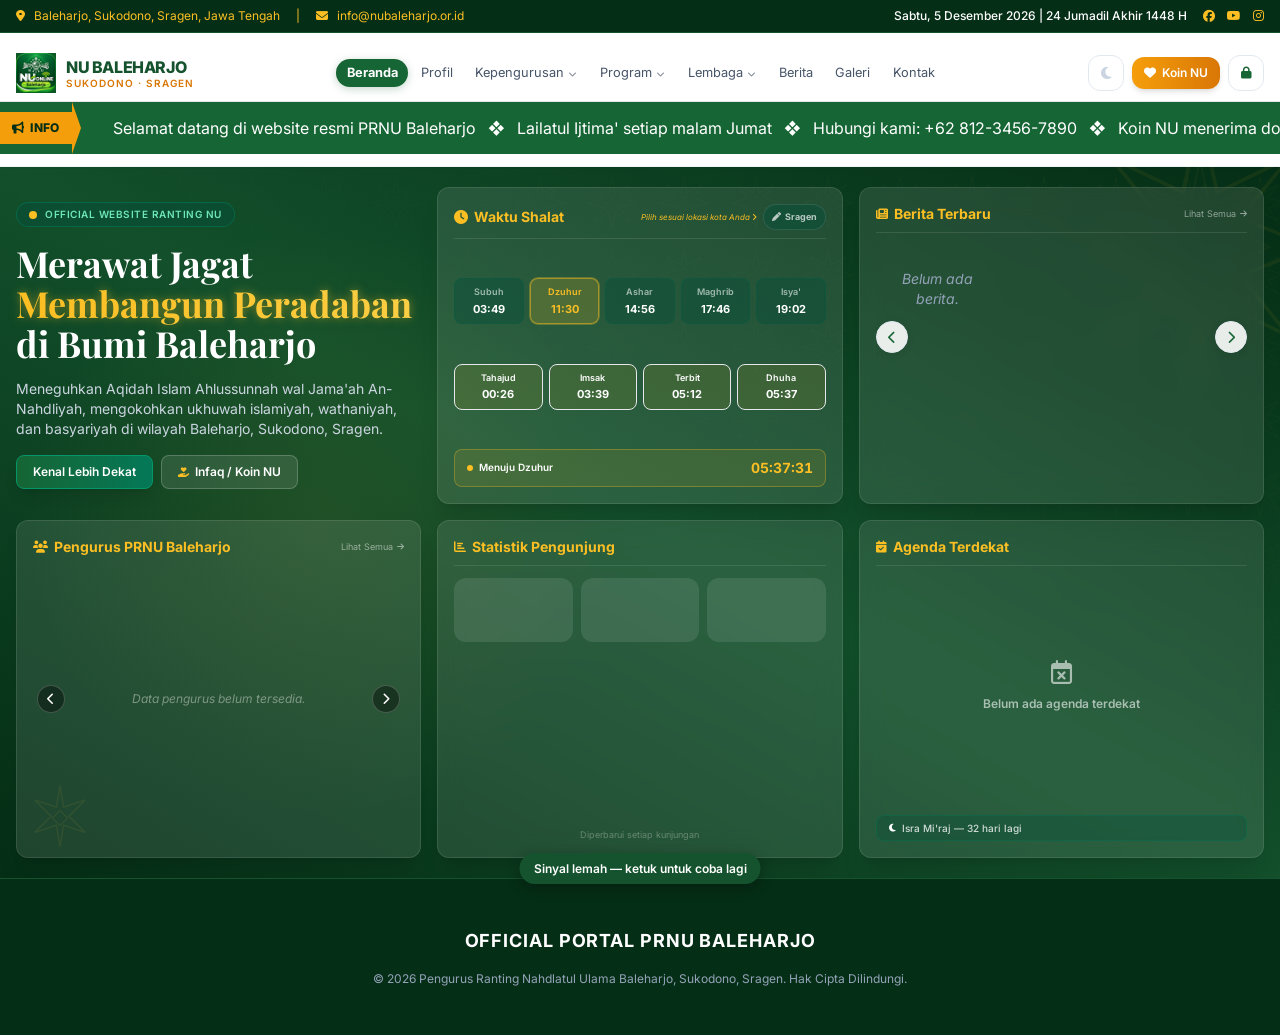
==== commit f4102f33: "Update mobile drawer styles and behavior" ====
--- a/index.html
+++ b/index.html
@@ -151,7 +151,7 @@
             header.sticky .nav-shrink-logo { transition: height .3s ease; }
             header.sticky #runningTextBar { max-height: 80px; transition: max-height .35s ease, opacity .25s ease; }
             header.sticky .nav-subtext { max-height: 20px; overflow: hidden; transition: max-height .3s ease, opacity .25s ease; }
-            header.sticky.nav-compact { top: 8px; margin-left: 2.5vw; margin-right: 2.5vw; border-radius: 18px; box-shadow: 0 10px 30px rgba(2,24,14,.18); border: 1px solid rgba(20,83,45,.12); background-color: rgba(255,255,255,.88); }
+            header.sticky.nav-compact { top: 10px; margin-left: 5vw; margin-right: 5vw; border-radius: 22px; box-shadow: 0 14px 40px rgba(2,24,14,.28); border: 1px solid rgba(20,83,45,.12); background-color: rgba(255,255,255,.88); }
             header.sticky.nav-compact #runningTextBar { max-height: 0; opacity: 0; border-top-width: 0; }
             header.sticky.nav-compact .nav-subtext { max-height: 0; opacity: 0; }
             header.sticky.nav-compact .nav-shrink-logo { height: 1.75rem; }
@@ -164,14 +164,14 @@
             body { padding-bottom: calc(64px + env(safe-area-inset-bottom, 0px)); }
             #toast { bottom: calc(76px + env(safe-area-inset-bottom, 0px)) !important; }
         }
-        #mobileDrawer { max-height: 80vh; max-height: 80dvh; }
+        #mobileDrawer { bottom: calc(56px + env(safe-area-inset-bottom, 0px)); max-height: calc(80vh - 56px); max-height: calc(80dvh - 56px); }
         #mobileDrawer:not(.hidden) { animation: sheetUp .32s cubic-bezier(.22,1,.36,1) both; }
         #mobileDrawer.sheet-closing { animation: sheetDown .24s ease-in both; }
         @keyframes sheetUp { from { transform: translateY(100%); } to { transform: translateY(0); } }
         @keyframes sheetDown { from { transform: translateY(0); } to { transform: translateY(100%); } }
         #mobileSheetBackdrop { opacity: 0; transition: opacity .25s ease; }
         #mobileSheetBackdrop.show { opacity: 1; }
-        .bn-btn { flex: 1; display: flex; flex-direction: column; align-items: center; justify-content: center; gap: 2px; padding: 8px 0 7px; font-size: 11px; font-weight: 600; color: #64748b; transition: color .2s ease; }
+        .bn-btn { height: 56px; flex: 1; display: flex; flex-direction: column; align-items: center; justify-content: center; gap: 2px; padding: 8px 0 7px; font-size: 11px; font-weight: 600; color: #64748b; transition: color .2s ease; }
         .bn-btn i { font-size: 18px; }
         .bn-btn.bn-active { color: #166534; }
         .dark .bn-btn { color: #94a3b8; }
@@ -744,15 +744,14 @@
 
     <!-- NAVIGASI BAWAH (HP/tablet): kiri Beranda, kanan Menu -->
     <div id="mobileSheetBackdrop" class="hidden xl:hidden fixed inset-0 z-[65] bg-black/45"></div>
-    <div id="mobileDrawer" class="mobile-drawer-scroll hidden xl:hidden bg-white dark:bg-slate-900 border-t border-slate-100 dark:border-slate-800 fixed bottom-0 left-0 right-0 z-[70] rounded-t-3xl shadow-2xl">
+    <div id="mobileDrawer" class="mobile-drawer-scroll hidden xl:hidden bg-white dark:bg-slate-900 border-t border-slate-100 dark:border-slate-800 fixed left-0 right-0 z-[67] rounded-t-3xl shadow-2xl">
             <div class="sticky top-0 z-10 bg-white dark:bg-slate-900 rounded-t-3xl px-4 pt-2.5 pb-2 border-b border-slate-100 dark:border-slate-800">
                 <div class="mx-auto w-10 h-1 rounded-full bg-slate-300 dark:bg-slate-700 mb-2"></div>
                 <div class="flex items-center justify-between">
                     <span class="font-bold text-nuGreen-900 dark:text-slate-100 text-base">Menu</span>
-                    <button type="button" id="mobileSheetClose" aria-label="Tutup menu" class="w-9 h-9 rounded-full bg-slate-100 dark:bg-slate-800 text-slate-600 dark:text-slate-300 flex items-center justify-center hover:bg-slate-200 dark:hover:bg-slate-700 transition"><i class="fas fa-xmark"></i></button>
                 </div>
             </div>
-            <div class="p-4 font-sans" style="padding-bottom:calc(1rem + env(safe-area-inset-bottom,0px));">
+            <div class="p-4 font-sans" style="padding-bottom:1rem;">
                 <div class="flex flex-col gap-1.5">
                 <a href="#" onclick="showPage('beranda'); return false;" data-page="beranda" class="mobile-nav-link text-slate-600 dark:text-slate-400">Beranda</a>
                 <a href="#" onclick="showPage('profil'); return false;" data-page="profil" class="mobile-nav-link text-slate-600 dark:text-slate-400">Profil</a>
@@ -786,7 +785,7 @@
                 </div>
             </div>
         </div>
-    <nav id="mobileBottomNav" class="xl:hidden fixed bottom-0 left-0 right-0 z-[60] bg-white/95 dark:bg-slate-900/95 backdrop-blur-md border-t border-slate-200 dark:border-slate-800 flex shadow-[0_-4px_16px_rgba(0,0,0,.06)]" style="padding-bottom:env(safe-area-inset-bottom,0px);" aria-label="Navigasi utama">
+    <nav id="mobileBottomNav" class="xl:hidden fixed bottom-0 left-0 right-0 z-[68] bg-white/95 dark:bg-slate-900/95 backdrop-blur-md border-t border-slate-200 dark:border-slate-800 flex shadow-[0_-4px_16px_rgba(0,0,0,.06)]" style="padding-bottom:env(safe-area-inset-bottom,0px);" aria-label="Navigasi utama">
         <button type="button" id="bnHome" class="bn-btn bn-active" onclick="showPage('beranda')"><i class="fas fa-house"></i><span>Beranda</span></button>
         <button type="button" id="bnMenu" class="bn-btn" aria-expanded="false" aria-controls="mobileDrawer"><i class="fas fa-bars" id="bnMenuIcon"></i><span id="bnMenuLabel">Menu</span></button>
     </nav>
@@ -8624,7 +8623,7 @@
             function setMenuState(open) {
                 var bd = document.getElementById('mobileSheetBackdrop');
                 var icon = document.getElementById('bnMenuIcon'), lab = document.getElementById('bnMenuLabel'), btn = document.getElementById('bnMenu');
-                if (icon) icon.className = open ? 'fas fa-xmark' : 'fas fa-bars';
+                if (icon) icon.className = open ? 'fas fa-chevron-down' : 'fas fa-bars';
                 if (lab) lab.textContent = open ? 'Tutup' : 'Menu';
                 if (btn) { btn.classList.toggle('bn-active', open); btn.setAttribute('aria-expanded', open ? 'true' : 'false'); }
                 if (bd) {
@@ -8672,15 +8671,22 @@
                 hdr.classList.toggle('nav-compact', compact);
             }
             function schedule() { clearTimeout(tmr); tmr = setTimeout(apply, 220); }   // jeda kecil agar tidak berkedip
+            var lastMX = -1, lastMY = -1;
             window.addEventListener('scroll', function() {
-                if (window.scrollY <= 90) { clearTimeout(tmr); apply(); } else schedule();
+                if (window.scrollY <= 90) { clearTimeout(tmr); apply(); return; }
+                // Saat halaman digulir: menciut walau kursor sedang diam di atas menu; terbuka lagi hanya jika kursor DIGERAKKAN mendekat
+                hover = false; near = false;
+                clearTimeout(tmr); tmr = setTimeout(apply, 120);
             }, { passive: true });
             window.addEventListener('mousemove', function(e) {
+                if (e.clientX === lastMX && e.clientY === lastMY) return;    // abaikan gerak semu akibat scroll
+                lastMX = e.clientX; lastMY = e.clientY;
                 var n = e.clientY < 90;
                 if (n !== near) { near = n; if (n) { clearTimeout(tmr); apply(); } else schedule(); }
             }, { passive: true });
             document.addEventListener('mouseleave', function() { near = false; schedule(); });
             document.addEventListener('mouseover', function(e) {
+                if (e.screenX === 0 && e.screenY === 0 && e.clientX === 0 && e.clientY === 0) return;
                 var h = !!(e.target.closest && e.target.closest('header.sticky'));
                 if (h !== hover) { hover = h; if (h) { clearTimeout(tmr); apply(); } else schedule(); }
             });
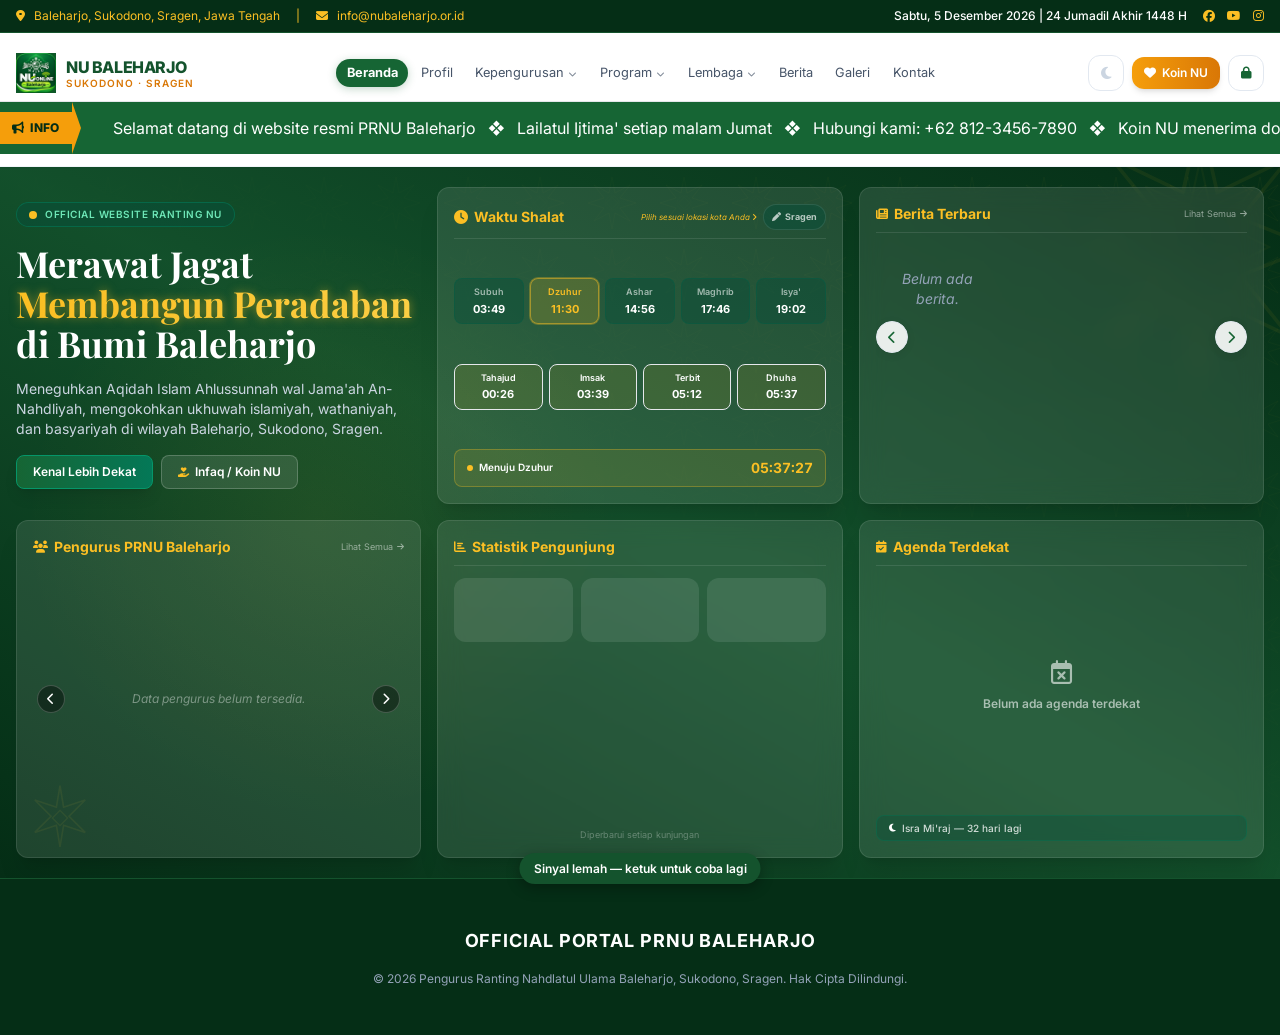
==== commit ff761e7d: "Enhance mobile navigation and viewport handling Updated mobile navigation styles and added viewport " ====
--- a/index.html
+++ b/index.html
@@ -164,7 +164,9 @@
             body { padding-bottom: calc(64px + env(safe-area-inset-bottom, 0px)); }
             #toast { bottom: calc(76px + env(safe-area-inset-bottom, 0px)) !important; }
         }
-        #mobileDrawer { bottom: calc(56px + env(safe-area-inset-bottom, 0px)); max-height: calc(80vh - 56px); max-height: calc(80dvh - 56px); }
+        #mobileBottomNav { bottom: var(--vv-off, 0px); left: var(--vv-left, 0px); right: auto; width: var(--vv-w, 100%); transform: translateZ(0); -webkit-transform: translateZ(0); will-change: transform; }
+        #mobileSheetBackdrop { top: 0; bottom: var(--vv-off, 0px); left: var(--vv-left, 0px); right: auto; width: var(--vv-w, 100%); }
+        #mobileDrawer { bottom: calc(56px + env(safe-area-inset-bottom, 0px) + var(--vv-off, 0px)); left: var(--vv-left, 0px); right: auto; width: var(--vv-w, 100%); max-height: calc(80vh - 56px); max-height: calc(var(--vv-h, 100dvh) * .8 - 56px); overscroll-behavior: contain; }
         #mobileDrawer:not(.hidden) { animation: sheetUp .32s cubic-bezier(.22,1,.36,1) both; }
         #mobileDrawer.sheet-closing { animation: sheetDown .24s ease-in both; }
         @keyframes sheetUp { from { transform: translateY(100%); } to { transform: translateY(0); } }
@@ -785,7 +787,7 @@
                 </div>
             </div>
         </div>
-    <nav id="mobileBottomNav" class="xl:hidden fixed bottom-0 left-0 right-0 z-[68] bg-white/95 dark:bg-slate-900/95 backdrop-blur-md border-t border-slate-200 dark:border-slate-800 flex shadow-[0_-4px_16px_rgba(0,0,0,.06)]" style="padding-bottom:env(safe-area-inset-bottom,0px);" aria-label="Navigasi utama">
+    <nav id="mobileBottomNav" class="xl:hidden fixed bottom-0 left-0 right-0 z-[68] bg-white dark:bg-slate-900 border-t border-slate-200 dark:border-slate-800 flex shadow-[0_-4px_16px_rgba(0,0,0,.06)]" style="padding-bottom:env(safe-area-inset-bottom,0px);" aria-label="Navigasi utama">
         <button type="button" id="bnHome" class="bn-btn bn-active" onclick="showPage('beranda')"><i class="fas fa-house"></i><span>Beranda</span></button>
         <button type="button" id="bnMenu" class="bn-btn" aria-expanded="false" aria-controls="mobileDrawer"><i class="fas fa-bars" id="bnMenuIcon"></i><span id="bnMenuLabel">Menu</span></button>
     </nav>
@@ -8617,6 +8619,24 @@
         // ============================================================
         const PAGE_SECTIONS = ['beranda','profil','pengurus','layanan','banom','berita','galeri','kontak'];
 
+        // ── Pin navigasi bawah ke viewport yang benar-benar terlihat (toolbar browser HP naik-turun saat scroll) ──
+        (function() {
+            var root = document.documentElement;
+            function sync() {
+                var vv = window.visualViewport; if (!vv) return;
+                var off = Math.max(0, Math.round(window.innerHeight - vv.height - vv.offsetTop));
+                root.style.setProperty('--vv-off', off + 'px');
+                root.style.setProperty('--vv-left', Math.round(vv.offsetLeft) + 'px');
+                root.style.setProperty('--vv-w', Math.round(vv.width) + 'px');
+                root.style.setProperty('--vv-h', Math.round(vv.height) + 'px');
+            }
+            sync();
+            if (window.visualViewport) { visualViewport.addEventListener('resize', sync); visualViewport.addEventListener('scroll', sync); }
+            window.addEventListener('scroll', sync, { passive: true });
+            window.addEventListener('resize', sync);
+            window.addEventListener('orientationchange', function() { setTimeout(sync, 250); });
+        })();
+
         // ── Navigasi bawah HP + menu geser dari bawah ──
         (function() {
             function drawer() { return document.getElementById('mobileDrawer'); }
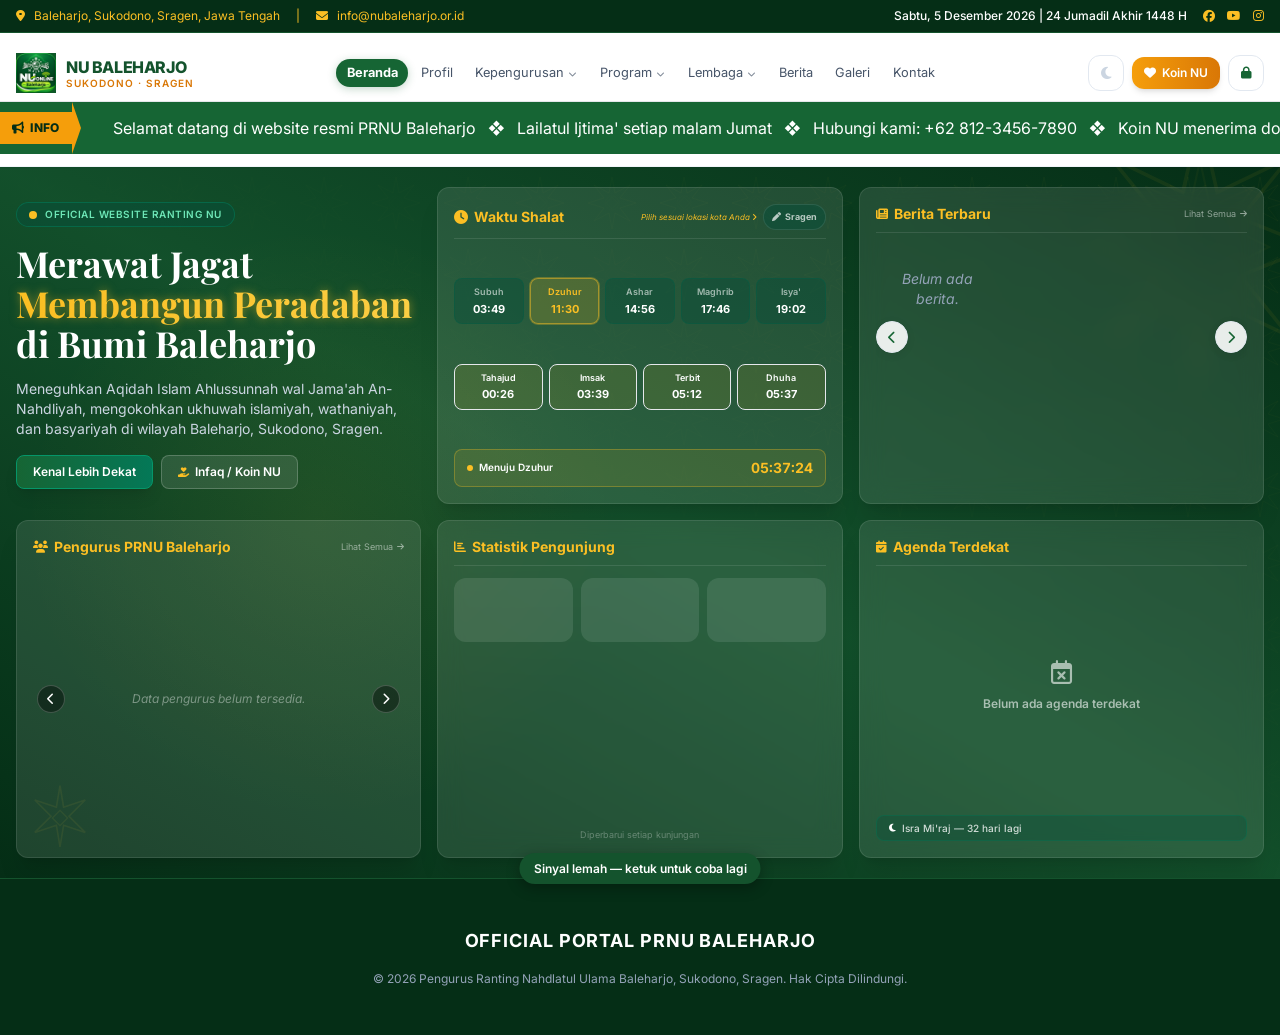
==== commit df39bdd2: "Refactor mobile navigation and drawer styles" ====
--- a/index.html
+++ b/index.html
@@ -164,9 +164,15 @@
             body { padding-bottom: calc(64px + env(safe-area-inset-bottom, 0px)); }
             #toast { bottom: calc(76px + env(safe-area-inset-bottom, 0px)) !important; }
         }
-        #mobileBottomNav { bottom: var(--vv-off, 0px); left: var(--vv-left, 0px); right: auto; width: var(--vv-w, 100%); transform: translateZ(0); -webkit-transform: translateZ(0); will-change: transform; }
-        #mobileSheetBackdrop { top: 0; bottom: var(--vv-off, 0px); left: var(--vv-left, 0px); right: auto; width: var(--vv-w, 100%); }
-        #mobileDrawer { bottom: calc(56px + env(safe-area-inset-bottom, 0px) + var(--vv-off, 0px)); left: var(--vv-left, 0px); right: auto; width: var(--vv-w, 100%); max-height: calc(80vh - 56px); max-height: calc(var(--vv-h, 100dvh) * .8 - 56px); overscroll-behavior: contain; }
+        /* Navigasi bawah & menu geser: CSS biasa, tampil sejak render pertama */
+        #mobileBottomNav { position: fixed; left: 0; right: 0; bottom: 0; z-index: 68; display: flex; background: #ffffff; border-top: 1px solid #e2e8f0; box-shadow: 0 -4px 16px rgba(0,0,0,.08); padding-bottom: env(safe-area-inset-bottom, 0px); }
+        .dark #mobileBottomNav { background: #0f172a; border-top-color: #1e293b; }
+        #mobileSheetBackdrop { position: fixed; inset: 0; z-index: 65; background: rgba(0,0,0,.45); }
+        #mobileDrawer { position: fixed; left: 0; right: 0; bottom: calc(56px + env(safe-area-inset-bottom, 0px)); z-index: 67; background: #ffffff; border-radius: 24px 24px 0 0; box-shadow: 0 -10px 40px rgba(0,0,0,.25); overflow-y: auto; overscroll-behavior: contain;
+            max-height: calc(100vh - 56px - 84px); max-height: calc(100dvh - 56px - 84px); }
+        .dark #mobileDrawer { background: #0f172a; }
+        #mobileDrawer.hidden, #mobileSheetBackdrop.hidden { display: none; }
+        @media (min-width: 1280px) { #mobileBottomNav, #mobileDrawer, #mobileSheetBackdrop { display: none !important; } }
         #mobileDrawer:not(.hidden) { animation: sheetUp .32s cubic-bezier(.22,1,.36,1) both; }
         #mobileDrawer.sheet-closing { animation: sheetDown .24s ease-in both; }
         @keyframes sheetUp { from { transform: translateY(100%); } to { transform: translateY(0); } }
@@ -745,8 +751,8 @@
     </header>
 
     <!-- NAVIGASI BAWAH (HP/tablet): kiri Beranda, kanan Menu -->
-    <div id="mobileSheetBackdrop" class="hidden xl:hidden fixed inset-0 z-[65] bg-black/45"></div>
-    <div id="mobileDrawer" class="mobile-drawer-scroll hidden xl:hidden bg-white dark:bg-slate-900 border-t border-slate-100 dark:border-slate-800 fixed left-0 right-0 z-[67] rounded-t-3xl shadow-2xl">
+    <div id="mobileSheetBackdrop" class="hidden"></div>
+    <div id="mobileDrawer" class="mobile-drawer-scroll hidden">
             <div class="sticky top-0 z-10 bg-white dark:bg-slate-900 rounded-t-3xl px-4 pt-2.5 pb-2 border-b border-slate-100 dark:border-slate-800">
                 <div class="mx-auto w-10 h-1 rounded-full bg-slate-300 dark:bg-slate-700 mb-2"></div>
                 <div class="flex items-center justify-between">
@@ -787,7 +793,7 @@
                 </div>
             </div>
         </div>
-    <nav id="mobileBottomNav" class="xl:hidden fixed bottom-0 left-0 right-0 z-[68] bg-white dark:bg-slate-900 border-t border-slate-200 dark:border-slate-800 flex shadow-[0_-4px_16px_rgba(0,0,0,.06)]" style="padding-bottom:env(safe-area-inset-bottom,0px);" aria-label="Navigasi utama">
+    <nav id="mobileBottomNav" aria-label="Navigasi utama">
         <button type="button" id="bnHome" class="bn-btn bn-active" onclick="showPage('beranda')"><i class="fas fa-house"></i><span>Beranda</span></button>
         <button type="button" id="bnMenu" class="bn-btn" aria-expanded="false" aria-controls="mobileDrawer"><i class="fas fa-bars" id="bnMenuIcon"></i><span id="bnMenuLabel">Menu</span></button>
     </nav>
@@ -8619,24 +8625,6 @@
         // ============================================================
         const PAGE_SECTIONS = ['beranda','profil','pengurus','layanan','banom','berita','galeri','kontak'];
 
-        // ── Pin navigasi bawah ke viewport yang benar-benar terlihat (toolbar browser HP naik-turun saat scroll) ──
-        (function() {
-            var root = document.documentElement;
-            function sync() {
-                var vv = window.visualViewport; if (!vv) return;
-                var off = Math.max(0, Math.round(window.innerHeight - vv.height - vv.offsetTop));
-                root.style.setProperty('--vv-off', off + 'px');
-                root.style.setProperty('--vv-left', Math.round(vv.offsetLeft) + 'px');
-                root.style.setProperty('--vv-w', Math.round(vv.width) + 'px');
-                root.style.setProperty('--vv-h', Math.round(vv.height) + 'px');
-            }
-            sync();
-            if (window.visualViewport) { visualViewport.addEventListener('resize', sync); visualViewport.addEventListener('scroll', sync); }
-            window.addEventListener('scroll', sync, { passive: true });
-            window.addEventListener('resize', sync);
-            window.addEventListener('orientationchange', function() { setTimeout(sync, 250); });
-        })();
-
         // ── Navigasi bawah HP + menu geser dari bawah ──
         (function() {
             function drawer() { return document.getElementById('mobileDrawer'); }
@@ -8655,6 +8643,7 @@
             window.openMobileSheet = function() {
                 var d = drawer(); if (!d) return;
                 d.classList.remove('sheet-closing', 'hidden');
+                d.scrollTop = 0;
             };
             window.closeMobileSheet = function() {
                 var d = drawer(); if (!d || d.classList.contains('hidden')) return;
